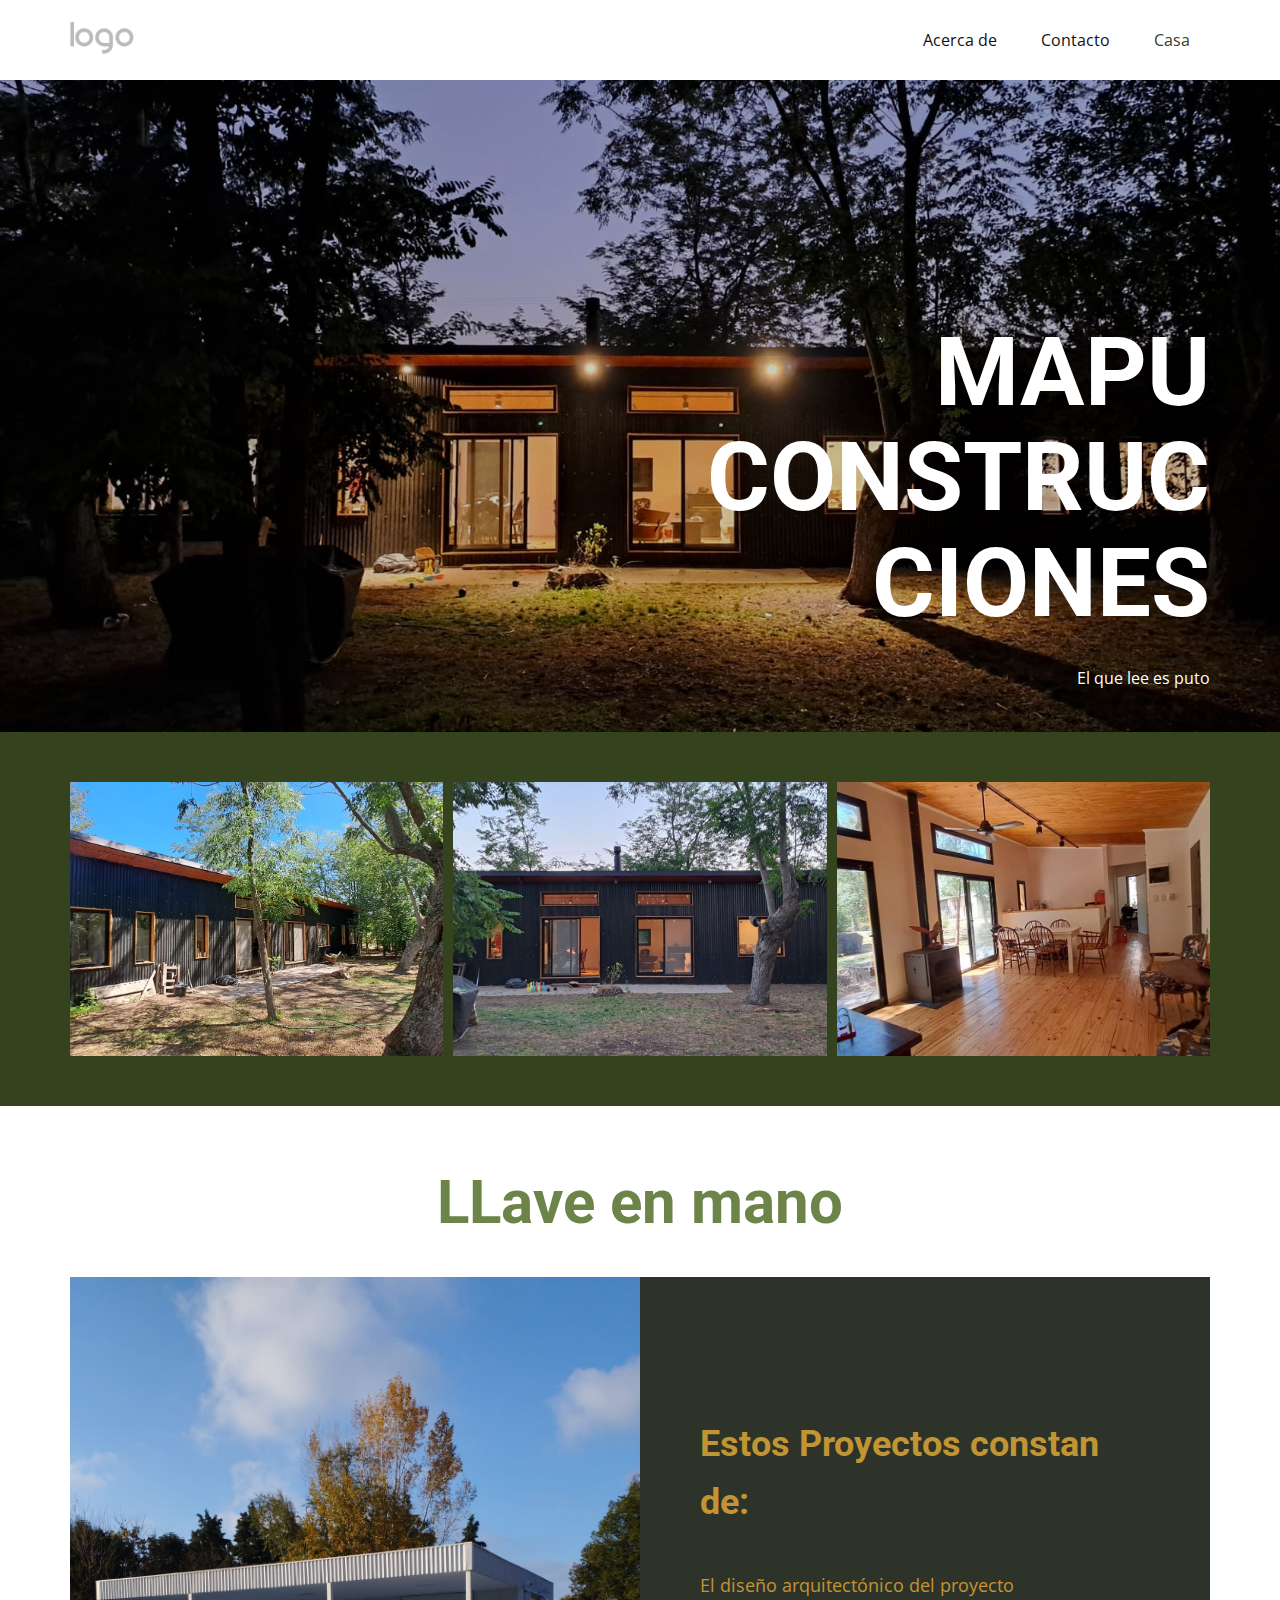
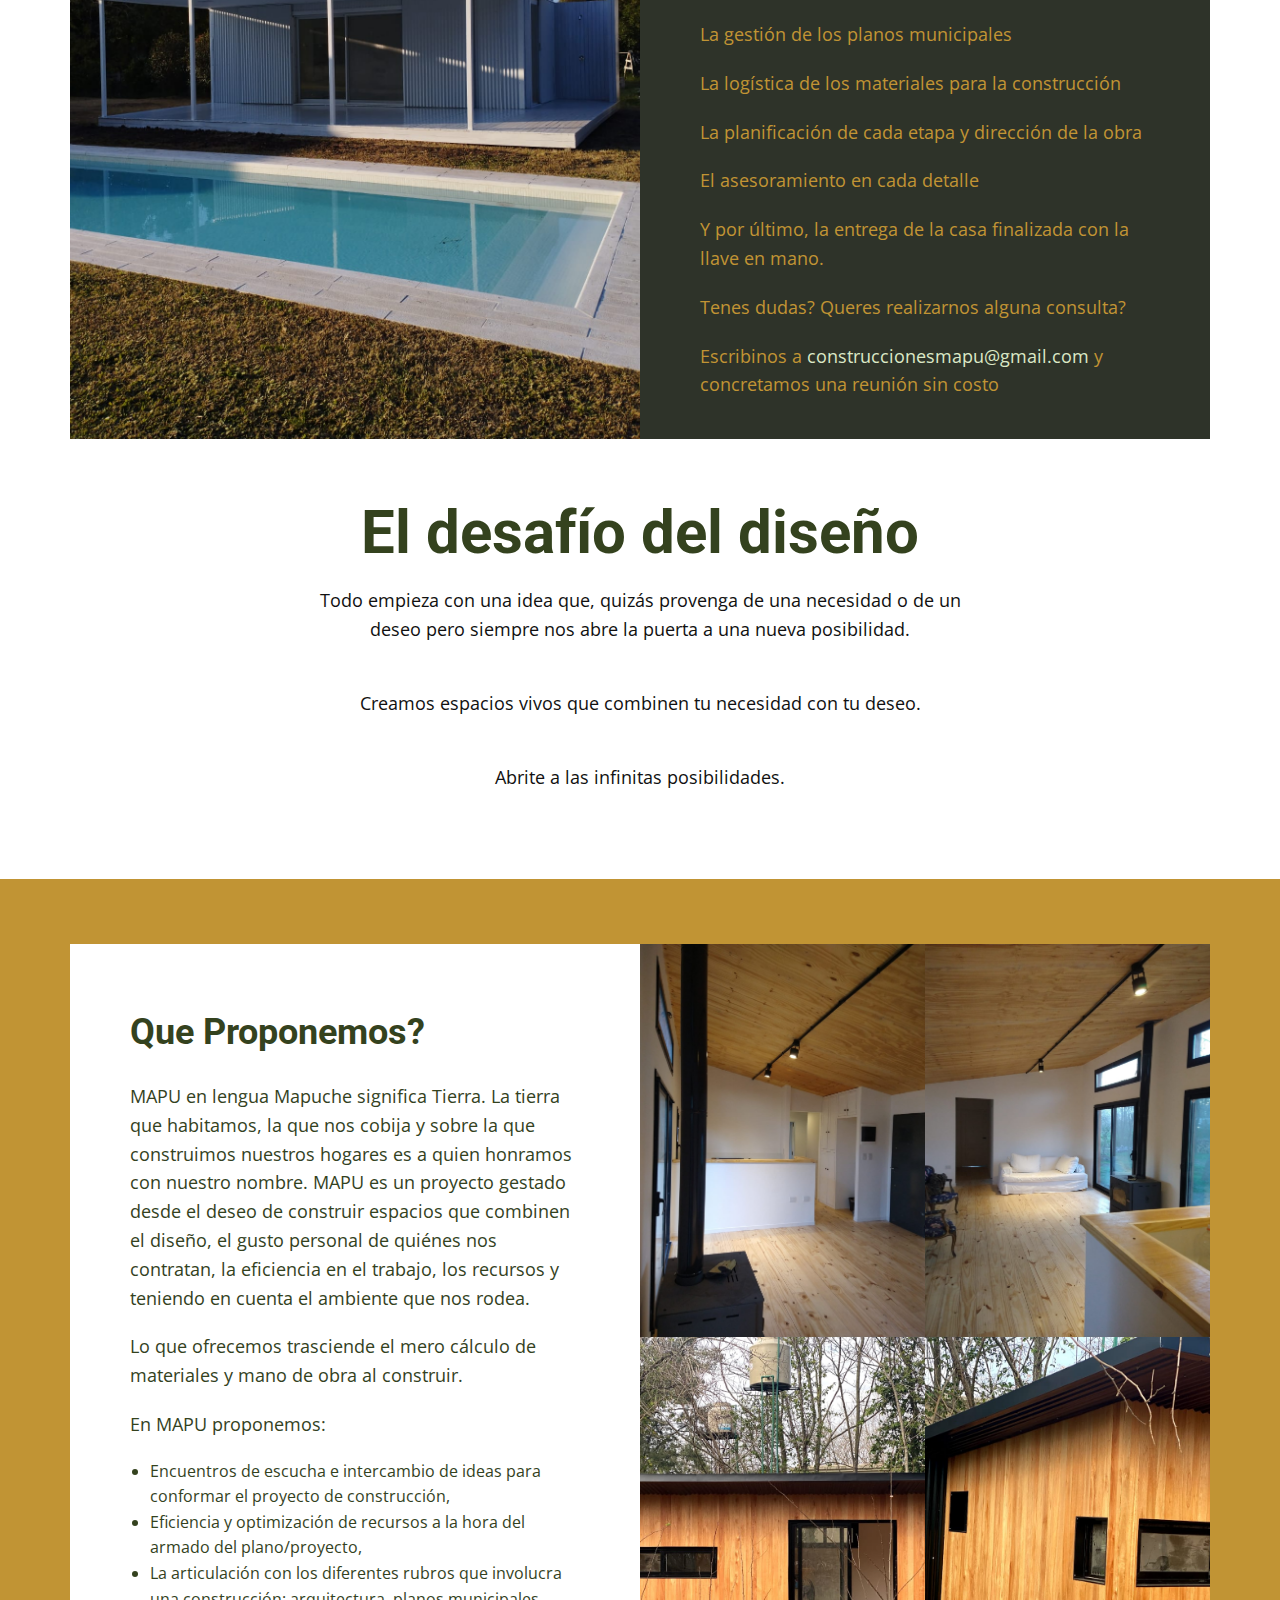
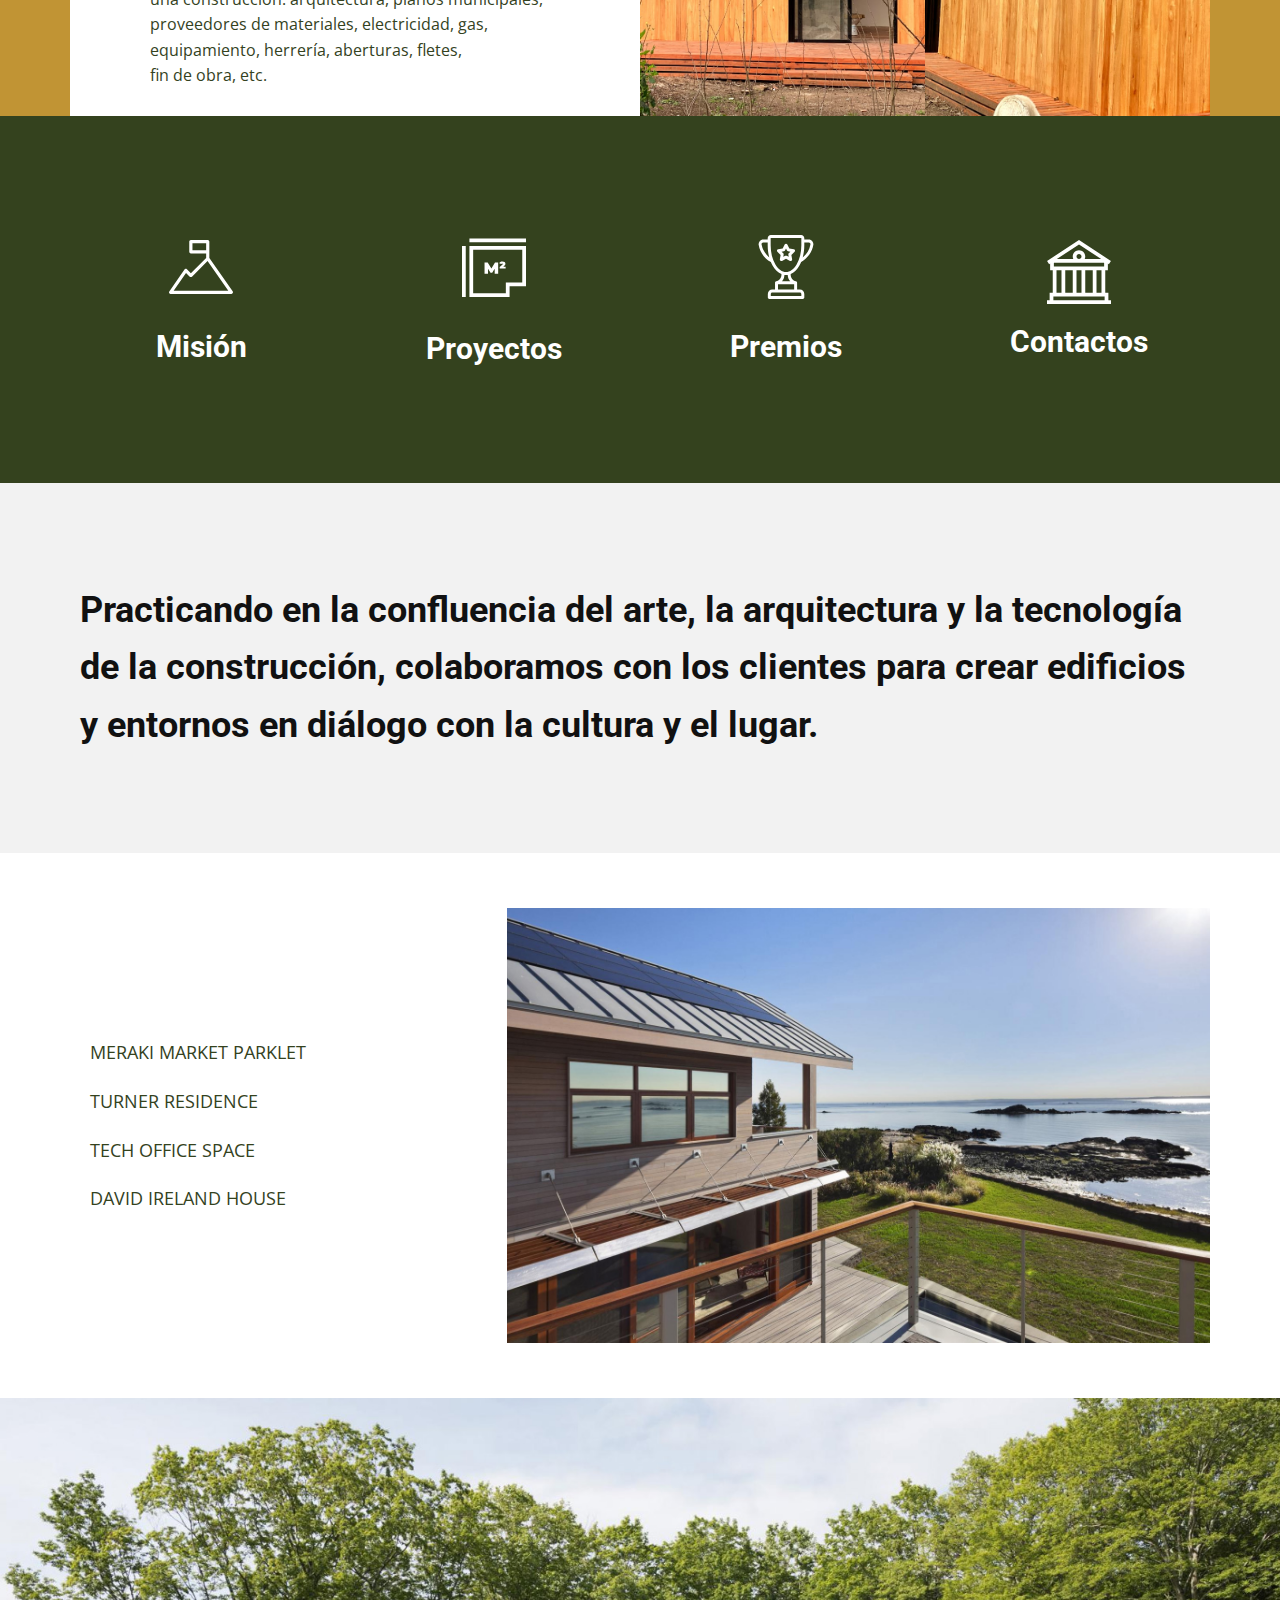
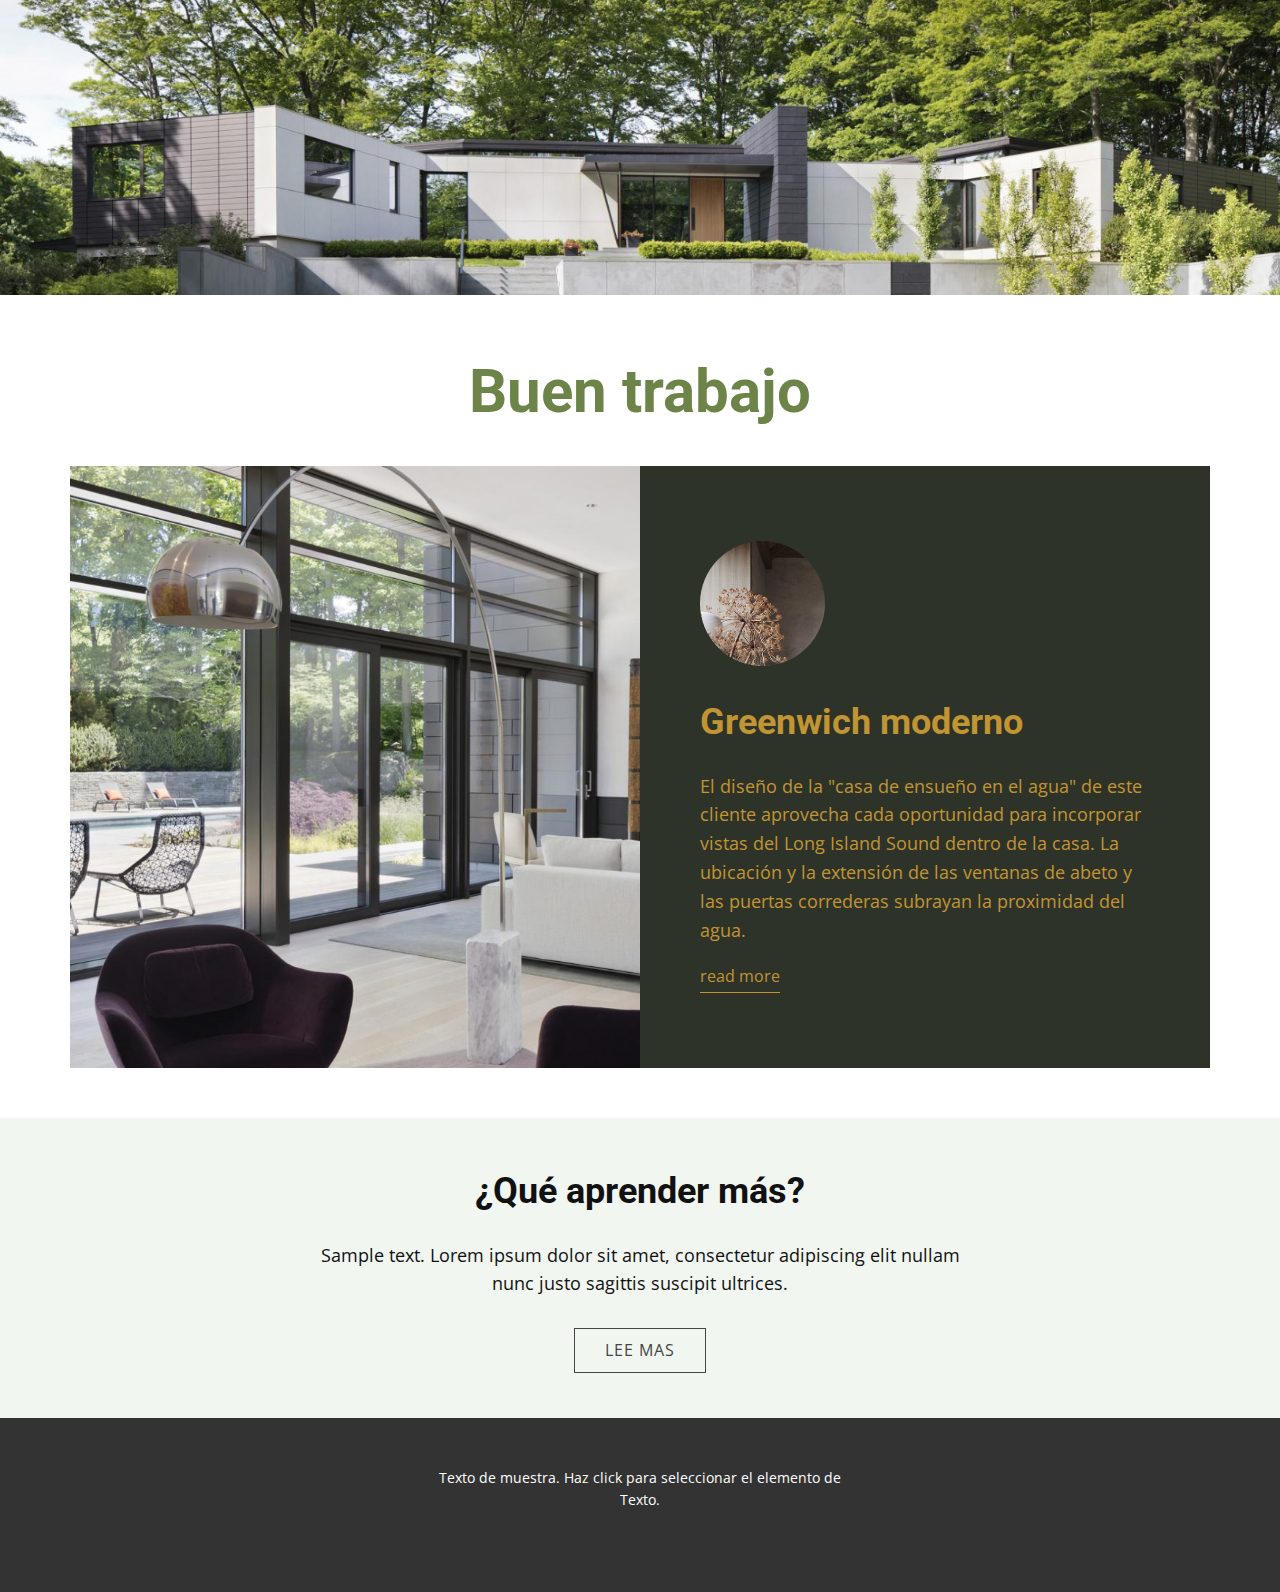
==== index.html @ 74a196d9 "quite nicepage" ====
<!DOCTYPE html>
<html style="font-size: 16px;" lang="es">

<head>
  <meta name="viewport" content="width=device-width, initial-scale=1.0">
  <meta charset="utf-8">
  <meta name="keywords"
    content="AGENCIA INMOBILIARIA, Casa ideal, Arquitectura de Amanda Martocchio, El desafío del diseño, Que hacemos, Practicando en la confluencia del arte, la arquitectura y la tecnología de la construcción, colaboramos con los clientes para crear edificios y entornos en diálogo con la cultura y el lugar., Buen trabajo, Greenwich moderno, ¿Qué aprender más?">
  <meta name="description" content="">
  <title>Casa</title>
  <link rel="stylesheet" href="nicepage.css" media="screen">
  <link rel="stylesheet" href="index.css" media="screen">
  <script class="u-script" type="text/javascript" src="jquery.js" defer=""></script>
  <script class="u-script" type="text/javascript" src="nicepage.js" defer=""></script>
  <meta name="generator" content="Nicepage 6.14.4, nicepage.com">
  <link id="u-theme-google-font" rel="stylesheet"
    href="https://fonts.googleapis.com/css?family=Roboto:100,100i,300,300i,400,400i,500,500i,700,700i,900,900i|Open+Sans:300,300i,400,400i,500,500i,600,600i,700,700i,800,800i">













  <script type="application/ld+json">{
		"@context": "http://schema.org",
		"@type": "Organization",
		"name": "",
		"logo": "images/default-logo.png"
}</script>
  <meta name="theme-color" content="#34421e">
  <meta property="og:title" content="Casa">
  <meta property="og:type" content="website">
  <meta data-intl-tel-input-cdn-path="intlTelInput/">
</head>

<body data-home-page="Casa.html" data-home-page-title="Casa" data-path-to-root="./" data-include-products="false"
  class="u-body u-xl-mode" data-lang="es">
  <header class="u-clearfix u-header u-header" id="sec-d990">
    <div class="u-clearfix u-sheet u-valign-middle u-sheet-1">
      <a href="#" class="u-image u-logo u-image-1">
        <img src="images/default-logo.png" class="u-logo-image u-logo-image-1">
      </a>
      <nav class="u-menu u-menu-dropdown u-offcanvas u-menu-1">
        <div class="menu-collapse" style="font-size: 1rem; letter-spacing: 0px;">
          <a class="u-button-style u-custom-left-right-menu-spacing u-custom-padding-bottom u-custom-top-bottom-menu-spacing u-nav-link u-text-active-palette-1-base u-text-hover-palette-2-base"
            href="#">
            <svg class="u-svg-link" viewBox="0 0 24 24">
              <use xlink:href="#menu-hamburger"></use>
            </svg>
            <svg class="u-svg-content" version="1.1" id="menu-hamburger" viewBox="0 0 16 16" x="0px" y="0px"
              xmlns:xlink="http://www.w3.org/1999/xlink" xmlns="http://www.w3.org/2000/svg">
              <g>
                <rect y="1" width="16" height="2"></rect>
                <rect y="7" width="16" height="2"></rect>
                <rect y="13" width="16" height="2"></rect>
              </g>
            </svg>
          </a>
        </div>
        <div class="u-nav-container">
          <ul class="u-nav u-unstyled u-nav-1">
            <li class="u-nav-item"><a
                class="u-button-style u-nav-link u-text-active-palette-1-base u-text-hover-palette-2-base"
                href="Acerca-de.html" style="padding: 10px 20px;">Acerca de</a>
            </li>
            <li class="u-nav-item"><a
                class="u-button-style u-nav-link u-text-active-palette-1-base u-text-hover-palette-2-base"
                href="Contacto.html" style="padding: 10px 20px;">Contacto</a>
            </li>
            <li class="u-nav-item"><a
                class="u-button-style u-nav-link u-text-active-palette-1-base u-text-hover-palette-2-base" href="./"
                style="padding: 10px 20px;">Casa</a>
            </li>
          </ul>
        </div>
        <div class="u-nav-container-collapse">
          <div class="u-black u-container-style u-inner-container-layout u-opacity u-opacity-95 u-sidenav">
            <div class="u-inner-container-layout u-sidenav-overflow">
              <div class="u-menu-close"></div>
              <ul class="u-align-center u-nav u-popupmenu-items u-unstyled u-nav-2">
                <li class="u-nav-item"><a class="u-button-style u-nav-link" href="Acerca-de.html">Acerca de</a>
                </li>
                <li class="u-nav-item"><a class="u-button-style u-nav-link" href="Contacto.html">Contacto</a>
                </li>
                <li class="u-nav-item"><a class="u-button-style u-nav-link" href="./">Casa</a>
                </li>
              </ul>
            </div>
          </div>
          <div class="u-black u-menu-overlay u-opacity u-opacity-70"></div>
        </div>
      </nav>
    </div>
  </header>
  <section class="-lg -sm -xl -xs u-clearfix u-image u-shading u-section-1" src="" id="sec-aad8">
    <div class="u-clearfix u-sheet u-sheet-1">
      <div
        class="u-align-left-xs u-align-right-lg u-align-right-md u-align-right-sm u-align-right-xl u-container-style u-group u-group-1">
        <div class="u-container-layout u-valign-bottom u-container-layout-1">
          <h1 class="u-text u-title u-text-1">MAPU CONSTRUCCIONES</h1>
          <p class="u-large-text u-text u-text-variant u-text-2">El que lee es puto</p>
        </div>
      </div>
    </div>
  </section>
  <section class="u-clearfix u-palette-1-base u-section-2" id="sec-4918">
    <div class="u-clearfix u-sheet u-sheet-1">
      <div class="u-clearfix u-expanded-width u-gutter-10 u-layout-wrap u-layout-wrap-1">
        <div class="u-layout">
          <div class="u-layout-row">
            <div
              class="u-border-no-bottom u-border-no-left u-border-no-right u-border-no-top u-container-style u-image u-layout-cell u-left-cell u-size-20 u-image-1">
              <div class="u-container-layout"></div>
            </div>
            <div
              class="u-border-no-bottom u-border-no-left u-border-no-right u-border-no-top u-container-style u-image u-layout-cell u-size-20 u-image-2">
              <div class="u-container-layout"></div>
            </div>
            <div
              class="u-border-no-bottom u-border-no-left u-border-no-right u-border-no-top u-container-style u-image u-layout-cell u-right-cell u-size-20 u-image-3">
              <div class="u-container-layout"></div>
            </div>
          </div>
        </div>
      </div>
    </div>
  </section>
  <section class="u-clearfix u-section-3" id="carousel_dcaf">
    <div class="u-clearfix u-sheet u-sheet-1">
      <div class="u-align-center u-container-style u-group u-group-1">
        <div class="u-container-layout u-valign-middle u-container-layout-1">
          <h1 class="u-text u-text-palette-1-dark-1 u-text-1">LLave en mano</h1>
        </div>
      </div>
      <div class="u-clearfix u-expanded-width u-gutter-0 u-layout-wrap u-layout-wrap-1">
        <div class="u-layout">
          <div class="u-layout-row">
            <div class="u-align-left u-container-style u-image u-layout-cell u-left-cell u-size-30 u-image-1">
              <div class="u-container-layout" src=""></div>
            </div>
            <div
              class="u-align-left u-container-style u-layout-cell u-palette-5-dark-3 u-right-cell u-size-30 u-layout-cell-2">
              <div class="u-container-layout u-valign-middle u-container-layout-3">
                <h2 class="u-text u-text-palette-3-base u-text-2">Estos Proyectos constan de:</h2>
                <p class="u-text u-text-palette-3-base u-text-3">
                <p class="u-text u-text-palette-3-base u-text-3">El diseño arquitectónico del proyecto</p>

                <p class="u-text u-text-palette-3-base u-text-3">La gestión de los planos municipales</p>

                <p class="u-text u-text-palette-3-base u-text-3">La logística de los materiales para la construcción</p>

                <p class="u-text u-text-palette-3-base u-text-3">La planificación de cada etapa y dirección de la obra</p>

                <p class="u-text u-text-palette-3-base u-text-3">El asesoramiento en cada detalle</p>

                <p class="u-text u-text-palette-3-base u-text-3">Y por último, la entrega de la casa finalizada con la llave en mano.</p>

                <p class="u-text u-text-palette-3-base u-text-3">Tenes dudas? Queres realizarnos alguna consulta?</p>

                <p class="u-text u-text-palette-3-base u-text-3">Escribinos a <a
                    href="mailto:construccionesmapu@gmail.com?subject=Asunto%20del%20correo&body=Texto%20del%20correo">construccionesmapu@gmail.com</a>
                  y concretamos una reunión sin costo</p>
                </p>
              </div>
            </div>
          </div>
        </div>
      </div>
    </div>
  </section>
  <section class="u-clearfix u-section-4" id="sec-af74">
    <div class="u-clearfix u-sheet u-sheet-1">
      <div class="u-align-center u-container-style u-group u-group-1">
        <div class="u-container-layout u-valign-middle u-container-layout-1">
          <h1 class="u-text u-text-palette-1-base u-text-1">El desafío del diseño</h1>
          <p class="u-text u-text-2">Todo empieza con una idea que, quizás provenga de una necesidad o de un deseo pero siempre nos abre la puerta a una nueva posibilidad.
          </p>
          <p class="u-text u-text-2">Creamos espacios vivos que combinen tu necesidad con tu deseo.
          </p>
          <p class="u-text u-text-2">Abrite a las infinitas posibilidades.</p>
        </div>
      </div>
    </div>
  </section>
  <section class="u-clearfix u-palette-3-base u-section-5" id="carousel_9594">
    <div class="u-clearfix u-sheet u-sheet-1">
      <div class="u-clearfix u-expanded-width u-gutter-0 u-layout-wrap u-layout-wrap-1">
        <div class="u-gutter-0 u-layout">
          <div class="u-layout-row">
            <div class="u-size-30 u-size-60-md">
              <div class="u-layout-col">
                <div class="u-align-left u-container-style u-layout-cell u-left-cell u-size-60 u-white u-layout-cell-1">
                  <div class="u-container-layout u-valign-middle u-container-layout-1">
                    <h2 class="u-text u-text-palette-1-base u-text-1">Que Proponemos?</h2>
                    <p class="u-text u-text-palette-1-base u-text-2">MAPU en lengua Mapuche significa Tierra.
                      La tierra que habitamos, la que nos cobija y sobre la que construimos nuestros hogares es a quien honramos con nuestro nombre.
                      MAPU es un proyecto gestado desde el deseo de construir espacios que combinen el diseño, el gusto personal de quiénes nos contratan, la eficiencia en el trabajo, los recursos y teniendo en cuenta el ambiente que nos rodea.
                      </p>
                      <p class="u-text u-text-palette-1-base u-text-2">Lo que ofrecemos trasciende el mero cálculo de materiales y mano de obra al construir.
                        <p class="u-text u-text-palette-1-base u-text-2">En MAPU proponemos:</p>
                        <ul class="u-text u-text-palette-1-base u-text-2">
                          <li>Encuentros de escucha e intercambio de ideas para conformar el proyecto de construcción,
                          </li>
                          <li>Eficiencia y optimización de recursos a la hora del armado del plano/proyecto,
                          </li>
                          <li>La articulación con los diferentes rubros que involucra una construcción: arquitectura, planos municipales, proveedores de materiales, electricidad, gas, equipamiento, herrería, aberturas, fletes, fin de obra, etc.</li>
                        </ul>
                        </p>
                  </div>
                </div>
              </div>
            </div>
            <div class="u-size-30 u-size-60-md">
              <div class="u-layout-col">
                <div class="u-size-30">
                  <div class="u-layout-row">
                    <div class="u-align-left u-container-style u-image u-layout-cell u-size-30 u-image-1">
                      <div class="u-container-layout" src=""></div>
                    </div>
                    <div class="u-container-style u-image u-layout-cell u-right-cell u-size-30 u-image-2">
                      <div class="u-container-layout"></div>
                    </div>
                  </div>
                </div>
                <div class="u-size-30">
                  <div class="u-layout-row">
                    <div class="u-container-style u-image u-layout-cell u-size-30 u-image-3">
                      <div class="u-container-layout"></div>
                    </div>
                    <div class="u-container-style u-image u-layout-cell u-right-cell u-size-30 u-image-4">
                      <div class="u-container-layout"></div>
                    </div>
                  </div>
                </div>
              </div>
            </div>
          </div>
        </div>
      </div>
    </div>
  </section>
  <section class="u-clearfix u-palette-1-base u-section-6" id="carousel_696f">
    <div class="u-clearfix u-sheet u-sheet-1">
      <div class="u-clearfix u-expanded-width u-gutter-30 u-layout-wrap u-layout-wrap-1">
        <div class="u-gutter-0 u-layout">
          <div class="u-layout-row">
            <div
              class="u-align-center u-container-style u-layout-cell u-left-cell u-similar-fill u-size-15 u-size-30-md u-layout-cell-1">
              <div class="u-container-layout u-valign-middle"><span class="u-icon u-icon-1"><svg class="u-svg-link"
                    preserveAspectRatio="xMidYMin slice" viewBox="0 0 301.055 301.055" style="undefined">
                    <use xlink:href="#svg-7f7c"></use>
                  </svg><svg class="u-svg-content" viewBox="0 0 301.055 301.055" x="0px" y="0px" id="svg-7f7c"
                    style="enable-background:new 0 0 301.055 301.055;">
                    <path
                      d="M189.798,31.551c0-4.143-3.357-7.5-7.5-7.5h-79.453c-4.143,0-7.5,3.357-7.5,7.5v47.687c0,4.143,3.357,7.5,7.5,7.5h71.953  v21.186L102.845,179.9l-18.532-18.54c-1.571-1.571-3.769-2.362-5.97-2.168c-2.213,0.197-4.225,1.365-5.493,3.189L1.342,265.221  c-1.594,2.292-1.782,5.28-0.488,7.755c1.293,2.476,3.855,4.026,6.647,4.026h286.035c0.008,0.001,0.016,0.001,0.02,0  c4.143,0,7.5-3.357,7.5-7.5c0-1.783-0.622-3.421-1.661-4.708L189.798,108.66V31.551z M110.345,71.738V39.051h64.453v32.687H110.345z   M21.85,262.003l58.195-83.694l17.495,17.503c1.407,1.406,3.315,2.197,5.305,2.197c1.989,0,3.897-0.791,5.304-2.197l73.141-73.165  l97.818,139.357H21.85z">
                    </path>
                  </svg></span>
                <h3 class="u-align-center-md u-text u-text-1">Misión</h3>
              </div>
            </div>
            <div
              class="u-align-center-lg u-align-center-sm u-align-center-xl u-align-center-xs u-container-style u-layout-cell u-similar-fill u-size-15 u-size-30-md u-layout-cell-2">
              <div class="u-container-layout u-valign-middle"><span class="u-icon u-icon-2"><svg class="u-svg-link"
                    preserveAspectRatio="xMidYMin slice" viewBox="0 -22 512 512" style="undefined">
                    <use xlink:href="#svg-838e"></use>
                  </svg><svg class="u-svg-content" viewBox="0 -22 512 512" id="svg-838e">
                    <path
                      d="m59.332031 467h321.335938v-85.332031h131.332031v-321.714844h-452.667969zm30-377.046875h392.667969v261.714844h-131.332031v85.332031h-261.335938zm0 0">
                    </path>
                    <path d="m59.332031 0h452.667969v30h-452.667969zm0 0"></path>
                    <path d="m0 59.953125h30v407.046875h-30zm0 0"></path>
                    <path
                      d="m264.054688 191.496094-28.863282 48.492187-29.640625-48.492187h-25.222656v91.003906h27.953125v-40.042969l19.761719 31.851563h13.519531l19.761719-33.28125.257812 41.472656h27.953125l-.261718-91.003906zm0 0">
                    </path>
                    <path
                      d="m336.980469 219.058594c8.449219-7.410156 10.398437-11.960938 10.398437-17.160156 0-10.53125-9.617187-17.160157-23.917968-17.160157-13.390626 0-21.84375 5.457031-25.613282 12.867188l15.082032 7.152343c1.6875-3.121093 4.679687-4.941406 8.710937-4.941406 3.640625 0 5.199219 1.5625 5.199219 3.640625 0 1.691407-.78125 3.769531-4.679688 7.019531l-20.671875 17.683594v11.828125h47.582031v-14.816406h-19.242187zm0 0">
                    </path>
                  </svg></span>
                <h3 class="u-align-center-md u-text u-text-2">Proyectos</h3>
              </div>
            </div>
            <div
              class="u-align-center u-container-style u-layout-cell u-similar-fill u-size-15 u-size-30-md u-layout-cell-3">
              <div class="u-container-layout u-valign-middle"><span class="u-icon u-icon-3"><svg class="u-svg-link"
                    preserveAspectRatio="xMidYMin slice" viewBox="0 0 511.999 511.999" style="undefined">
                    <use xlink:href="#svg-3e45"></use>
                  </svg><svg class="u-svg-content" viewBox="0 0 511.999 511.999" x="0px" y="0px" id="svg-3e45"
                    style="enable-background:new 0 0 511.999 511.999;">
                    <g>
                      <g>
                        <path
                          d="M466.45,49.374c-7.065-8.308-17.368-13.071-28.267-13.071H402.41v-11.19C402.41,11.266,391.143,0,377.297,0H134.705    c-13.848,0-25.112,11.266-25.112,25.112v11.19H73.816c-10.899,0-21.203,4.764-28.267,13.071    c-6.992,8.221-10.014,19.019-8.289,29.624c9.4,57.8,45.775,108.863,97.4,136.872c4.717,11.341,10.059,22.083,16.008,32.091    c19.002,31.975,42.625,54.073,68.627,64.76c2.635,26.644-15.094,51.885-41.794,57.9c-0.057,0.013-0.097,0.033-0.153,0.046    c-5.211,1.245-9.09,5.921-9.09,11.513v54.363h-21.986c-19.602,0-35.549,15.947-35.549,35.549v28.058    c0,6.545,5.305,11.85,11.85,11.85H390.56c6.545,0,11.85-5.305,11.85-11.85v-28.058c0-19.602-15.947-35.549-35.549-35.549h-21.988    V382.18c0-5.603-3.893-10.286-9.118-11.52c-0.049-0.012-0.096-0.028-0.145-0.04c-26.902-6.055-44.664-31.55-41.752-58.394    c25.548-10.86,48.757-32.761,67.479-64.264c5.949-10.009,11.29-20.752,16.008-32.095c51.622-28.01,87.995-79.072,97.395-136.87    C476.465,68.392,473.443,57.595,466.45,49.374z M60.652,75.192c-0.616-3.787,0.431-7.504,2.949-10.466    c2.555-3.004,6.277-4.726,10.214-4.726h35.777v21.802c0,34.186,4.363,67.3,12.632,97.583    C89.728,153.706,67.354,116.403,60.652,75.192z M366.861,460.243c6.534,0,11.85,5.316,11.85,11.85v16.208H134.422v-16.208    c0-6.534,5.316-11.85,11.85-11.85H366.861z M321.173,394.03v42.513H191.96V394.03H321.173z M223.037,370.331    c2.929-3.224,5.607-6.719,8.002-10.46c7.897-12.339,12.042-26.357,12.228-40.674c4.209,0.573,8.457,0.88,12.741,0.88    c4.661,0,9.279-0.358,13.852-1.036c0.27,19.239,7.758,37.45,20.349,51.289H223.037z M378.709,81.803    c0,58.379-13.406,113.089-37.747,154.049c-23.192,39.03-53.364,60.525-84.956,60.525c-31.597,0-61.771-21.494-84.966-60.523    c-24.342-40.961-37.748-95.671-37.748-154.049V25.112c0-0.78,0.634-1.413,1.412-1.413h242.591c0.78,0,1.414,0.634,1.414,1.413    V81.803z M451.348,75.192c-6.702,41.208-29.074,78.51-61.569,104.191c8.268-30.283,12.631-63.395,12.631-97.58V60.001h35.773    c3.938,0,7.66,1.723,10.214,4.726C450.915,67.688,451.963,71.405,451.348,75.192z">
                        </path>
                      </g>
                    </g>
                    <g>
                      <g>
                        <path
                          d="M327.941,121.658c-1.395-4.288-5.103-7.414-9.566-8.064l-35.758-5.196l-15.991-32.402    c-1.997-4.044-6.116-6.605-10.626-6.605c-4.511,0-8.63,2.561-10.626,6.605l-15.991,32.402l-35.758,5.196    c-4.464,0.648-8.172,3.775-9.566,8.065c-1.393,4.291-0.231,8.999,2.999,12.148l25.875,25.221l-6.109,35.613    c-0.763,4.446,1.064,8.938,4.714,11.59c3.648,2.651,8.487,3,12.479,0.902L256,190.32l31.982,16.813    c1.734,0.911,3.627,1.36,5.512,1.36c2.456,0,4.902-0.763,6.966-2.263c3.65-2.652,5.477-7.144,4.714-11.59l-6.109-35.613    l25.875-25.221C328.172,130.658,329.334,125.949,327.941,121.658z M278.064,146.405c-2.793,2.722-4.068,6.644-3.408,10.489    l3.102,18.09l-16.245-8.541c-1.725-0.908-3.62-1.36-5.514-1.36c-1.894,0-3.788,0.454-5.514,1.36l-16.245,8.541l3.102-18.09    c0.66-3.844-0.615-7.766-3.408-10.489l-13.141-12.81l18.162-2.64c3.859-0.56,7.196-2.985,8.922-6.482l8.123-16.458l8.122,16.458    c1.727,3.497,5.062,5.921,8.922,6.482l18.162,2.64L278.064,146.405z">
                        </path>
                      </g>
                    </g>
                  </svg></span>
                <h3 class="u-align-center-md u-text u-text-3">Premios</h3>
              </div>
            </div>
            <div
              class="u-align-center u-container-style u-layout-cell u-right-cell u-similar-fill u-size-15 u-size-30-md u-layout-cell-4">
              <div class="u-container-layout u-valign-middle"><span class="u-icon u-icon-4"><svg class="u-svg-link"
                    preserveAspectRatio="xMidYMin slice" viewBox="0 0 512 512" style="undefined">
                    <use xlink:href="#svg-12bc"></use>
                  </svg><svg class="u-svg-content" viewBox="0 0 512 512" x="0px" y="0px" id="svg-12bc"
                    style="enable-background:new 0 0 512 512;">
                    <g>
                      <g>
                        <path
                          d="M491,481.998v-60.004h-25v-179.01h21v-54.673l7.87,5.191l16.518-25.044L256,0L0.612,168.458l16.518,25.044l7.87-5.191    v54.673h21v179.011H21v60.004H0V512h512v-30.002H491z M256,35.94l177.434,117.038H301.813c2.686-6.13,4.187-12.892,4.187-20.001    c0-27.572-22.43-50.003-50-50.003s-50,22.431-50,50.003c0,7.109,1.501,13.872,4.187,20.001H78.566L256,35.94z M276,132.977    c0,11.028-8.972,20.001-20,20.001s-20-8.973-20-20.001c0-11.029,8.972-20.001,20-20.001S276,121.949,276,132.977z M55,182.98h402    v30.002H55V182.98z M436,242.984v179.011h-40V242.984H436z M366,242.984v179.011h-60V242.984H366z M276,242.984v179.011h-40    V242.984H276z M206,242.984v179.011h-60V242.984H206z M116,242.984v179.011H76V242.984H116z M461,481.998H51v-30.002h410V481.998z    ">
                        </path>
                      </g>
                    </g>
                  </svg></span>
                <h3 class="u-align-center-md u-text u-text-4">Contactos</h3>
              </div>
            </div>
          </div>
        </div>
      </div>
    </div>
  </section>
  <section class="u-clearfix u-grey-5 u-section-7" id="sec-4ed6">
    <div class="u-clearfix u-sheet u-sheet-1">
      <div class="u-align-left u-container-style u-expanded-width u-group u-group-1">
        <div class="u-container-layout u-valign-middle-xl u-valign-middle-xs u-container-layout-1">
          <h2 class="u-text u-text-1">Practicando en la confluencia del arte, la arquitectura y la tecnología de la
            construcción, colaboramos con los clientes para crear edificios y entornos en diálogo con la cultura y el
            lugar.</h2>
        </div>
      </div>
    </div>
  </section>
  <section class="u-clearfix u-section-8" id="sec-7f2e">
    <div class="u-clearfix u-sheet u-sheet-1">
      <div class="u-clearfix u-expanded-width u-layout-wrap u-layout-wrap-1">
        <div class="u-layout">
          <div class="u-layout-row">
            <div class="u-align-left u-container-style u-layout-cell u-left-cell u-size-23 u-layout-cell-1">
              <div class="u-container-layout u-valign-middle u-container-layout-1">
                <a href="https://jensen-architects.com/work/meraki-market-parklet/" class="u-link u-link-1"
                  title="Read More" target="_blank">Meraki Market Parklet</a>
                <a href="https://jensen-architects.com/work/turner-residence/" class="u-link u-link-2"
                  title="turner residence">Turner Residence</a>
                <a href="https://jensen-architects.com/work/tech-office-space/" class="u-link u-link-3"
                  title="Tech Office Space" target="_blank">Tech Office Space</a>
                <a href="https://jensen-architects.com/work/david-ireland-house/" class="u-link u-link-4" title="More"
                  target="_blank">David Ireland House</a>
              </div>
            </div>
            <div class="u-container-style u-image u-layout-cell u-right-cell u-size-37 u-image-1">
              <div class="u-container-layout"></div>
            </div>
          </div>
        </div>
      </div>
    </div>
  </section>
  <section class="skrollable skrollable-between u-clearfix u-image u-section-9" id="sec-0849">
    <div class="u-clearfix u-sheet u-sheet-1"></div>
  </section>
  <section class="u-clearfix u-white u-section-10" id="sec-a835">
    <div class="u-clearfix u-sheet u-sheet-1">
      <div class="u-align-center u-container-style u-expanded-width-xs u-group u-group-1">
        <div class="u-container-layout u-valign-middle u-container-layout-1">
          <h1 class="u-text u-text-palette-1-dark-1 u-text-1">Buen trabajo</h1>
        </div>
      </div>
      <div class="u-clearfix u-expanded-width u-gutter-0 u-layout-wrap u-layout-wrap-1">
        <div class="u-layout">
          <div class="u-layout-row">
            <div class="u-align-left u-container-style u-image u-layout-cell u-left-cell u-size-30 u-image-1">
              <div class="u-container-layout" src=""></div>
            </div>
            <div
              class="u-align-left u-container-style u-layout-cell u-palette-5-dark-3 u-right-cell u-size-30 u-layout-cell-2">
              <div class="u-container-layout u-valign-middle u-container-layout-3">
                <div alt="" class="u-image u-image-circle u-image-2" data-image-width="277" data-image-height="277">
                </div>
                <h2 class="u-text u-text-palette-3-base u-text-2">Greenwich moderno</h2>
                <p class="u-text u-text-palette-3-base u-text-3">El diseño de la "casa de ensueño en el agua" de este
                  cliente aprovecha cada oportunidad para incorporar vistas del Long Island Sound dentro de la casa. La
                  ubicación y la extensión de las ventanas de abeto y las puertas correderas subrayan
                  la proximidad del agua.</p>
                <a href="https://amandamartocchio.com/"
                  class="u-border-1 u-border-palette-3-base u-link u-text-palette-3-base u-link-1" title="read more"
                  target="_blank">read more</a>
              </div>
            </div>
          </div>
        </div>
      </div>
    </div>
  </section>
  <section class="u-clearfix u-palette-4-light-3 u-section-11" id="sec-ce46">
    <div class="u-clearfix u-sheet u-sheet-1">
      <div class="u-align-center u-container-style u-group u-group-1">
        <div class="u-container-layout u-valign-middle u-container-layout-1">
          <h2 class="u-text u-text-1">¿Qué aprender más?</h2>
          <p class="u-text u-text-2">Sample text. Lorem ipsum dolor sit amet, consectetur adipiscing elit nullam nunc
            justo sagittis suscipit ultrices.</p>
          <a href="###" class="u-border-1 u-border-grey-dark-1 u-btn u-button-style u-btn-1">Lee mas</a>
        </div>
      </div>
    </div>
  </section>



  <footer class="u-align-center u-clearfix u-footer u-grey-80 u-footer" id="sec-289e">
    <div class="u-clearfix u-sheet u-sheet-1">
      <p class="u-small-text u-text u-text-variant u-text-1">Texto de muestra. Haz click para seleccionar el elemento de
        Texto.</p>
    </div>
  </footer>
  <section class="u-backlink u-clearfix u-grey-80">
  </section>

</body>

</html>
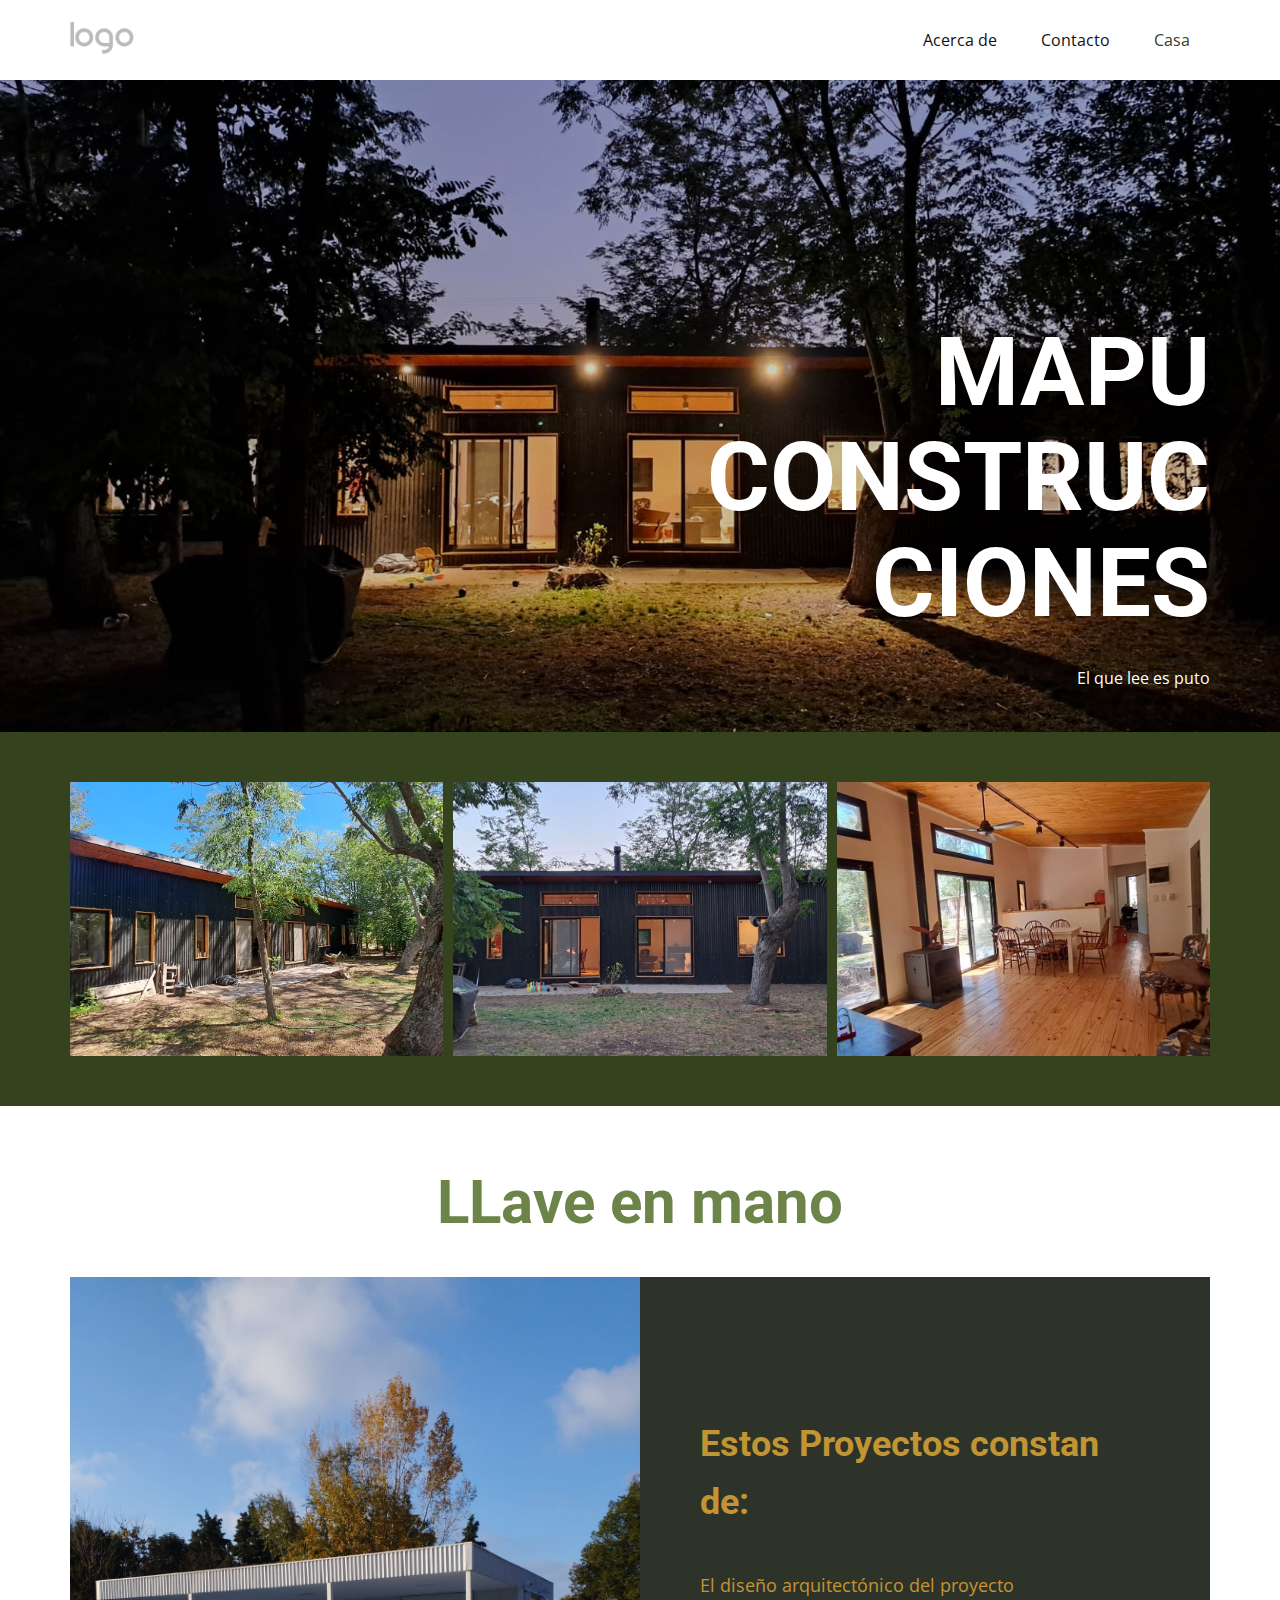
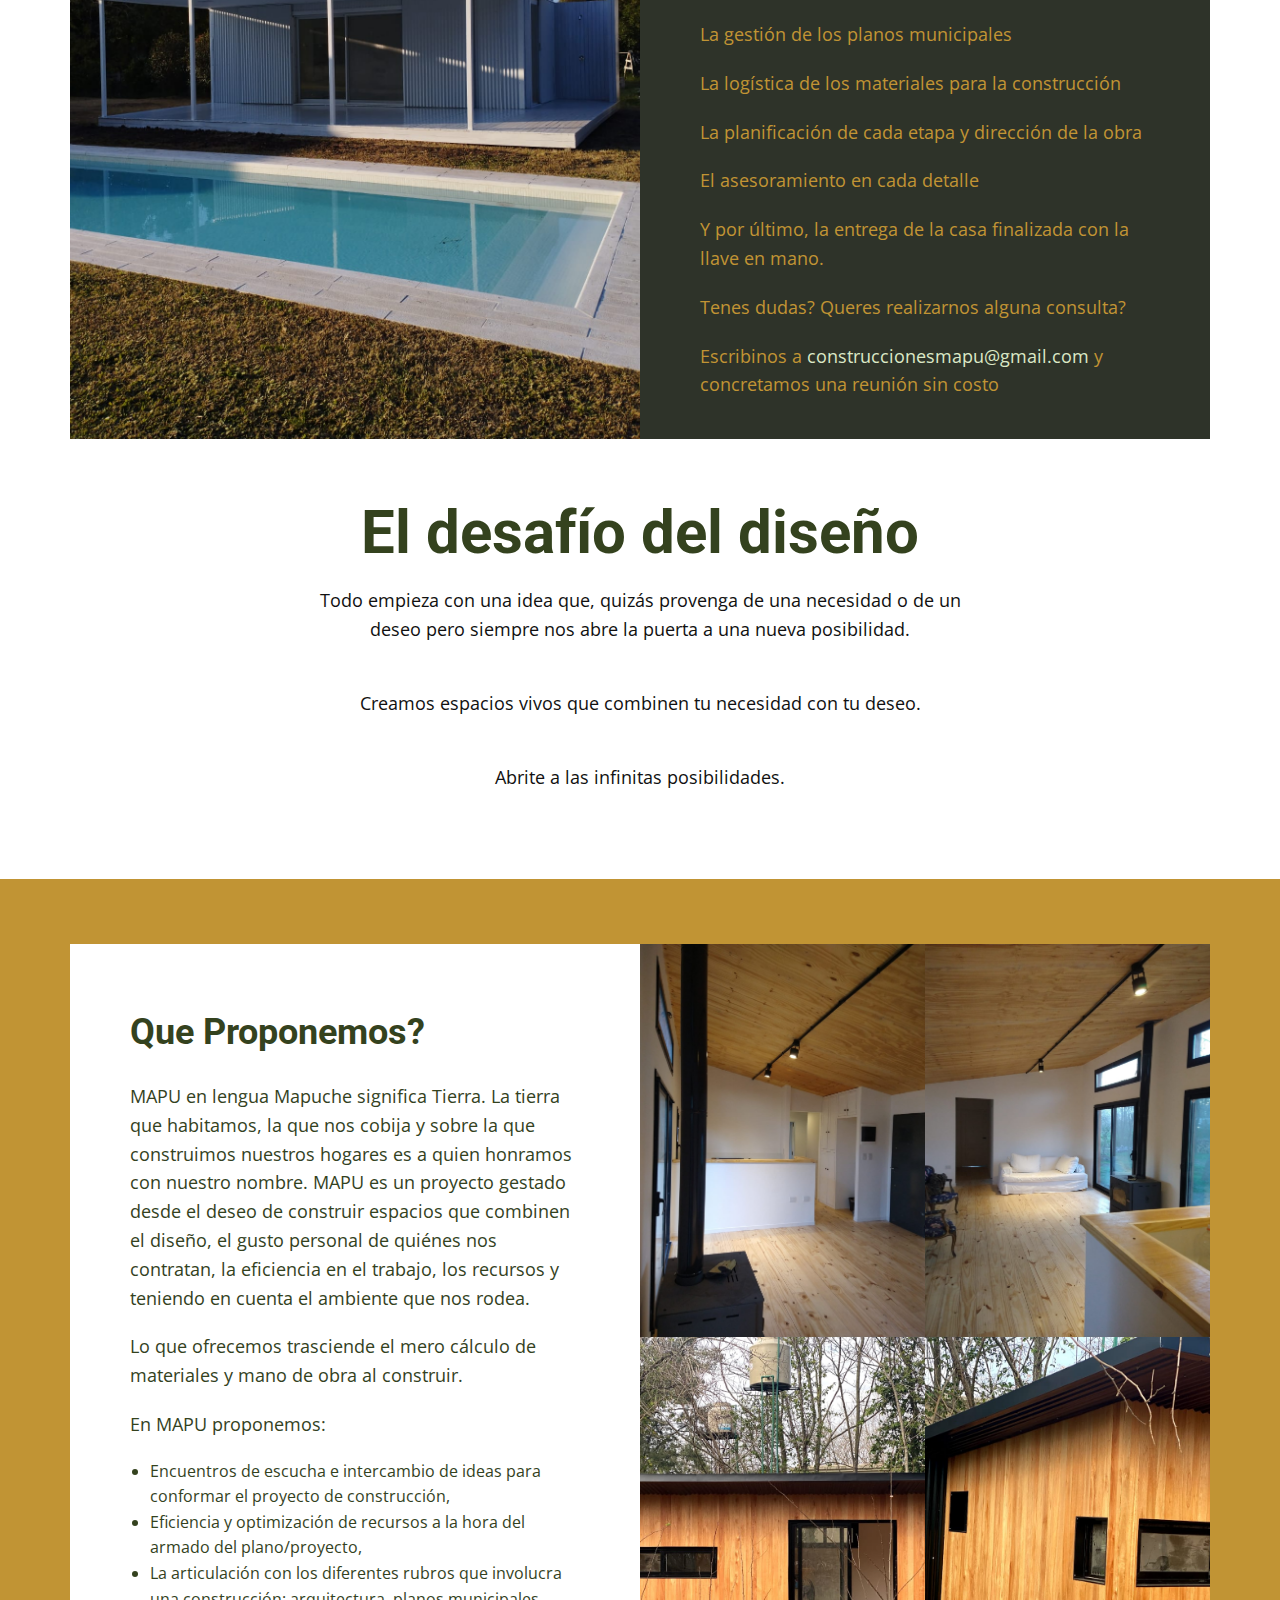
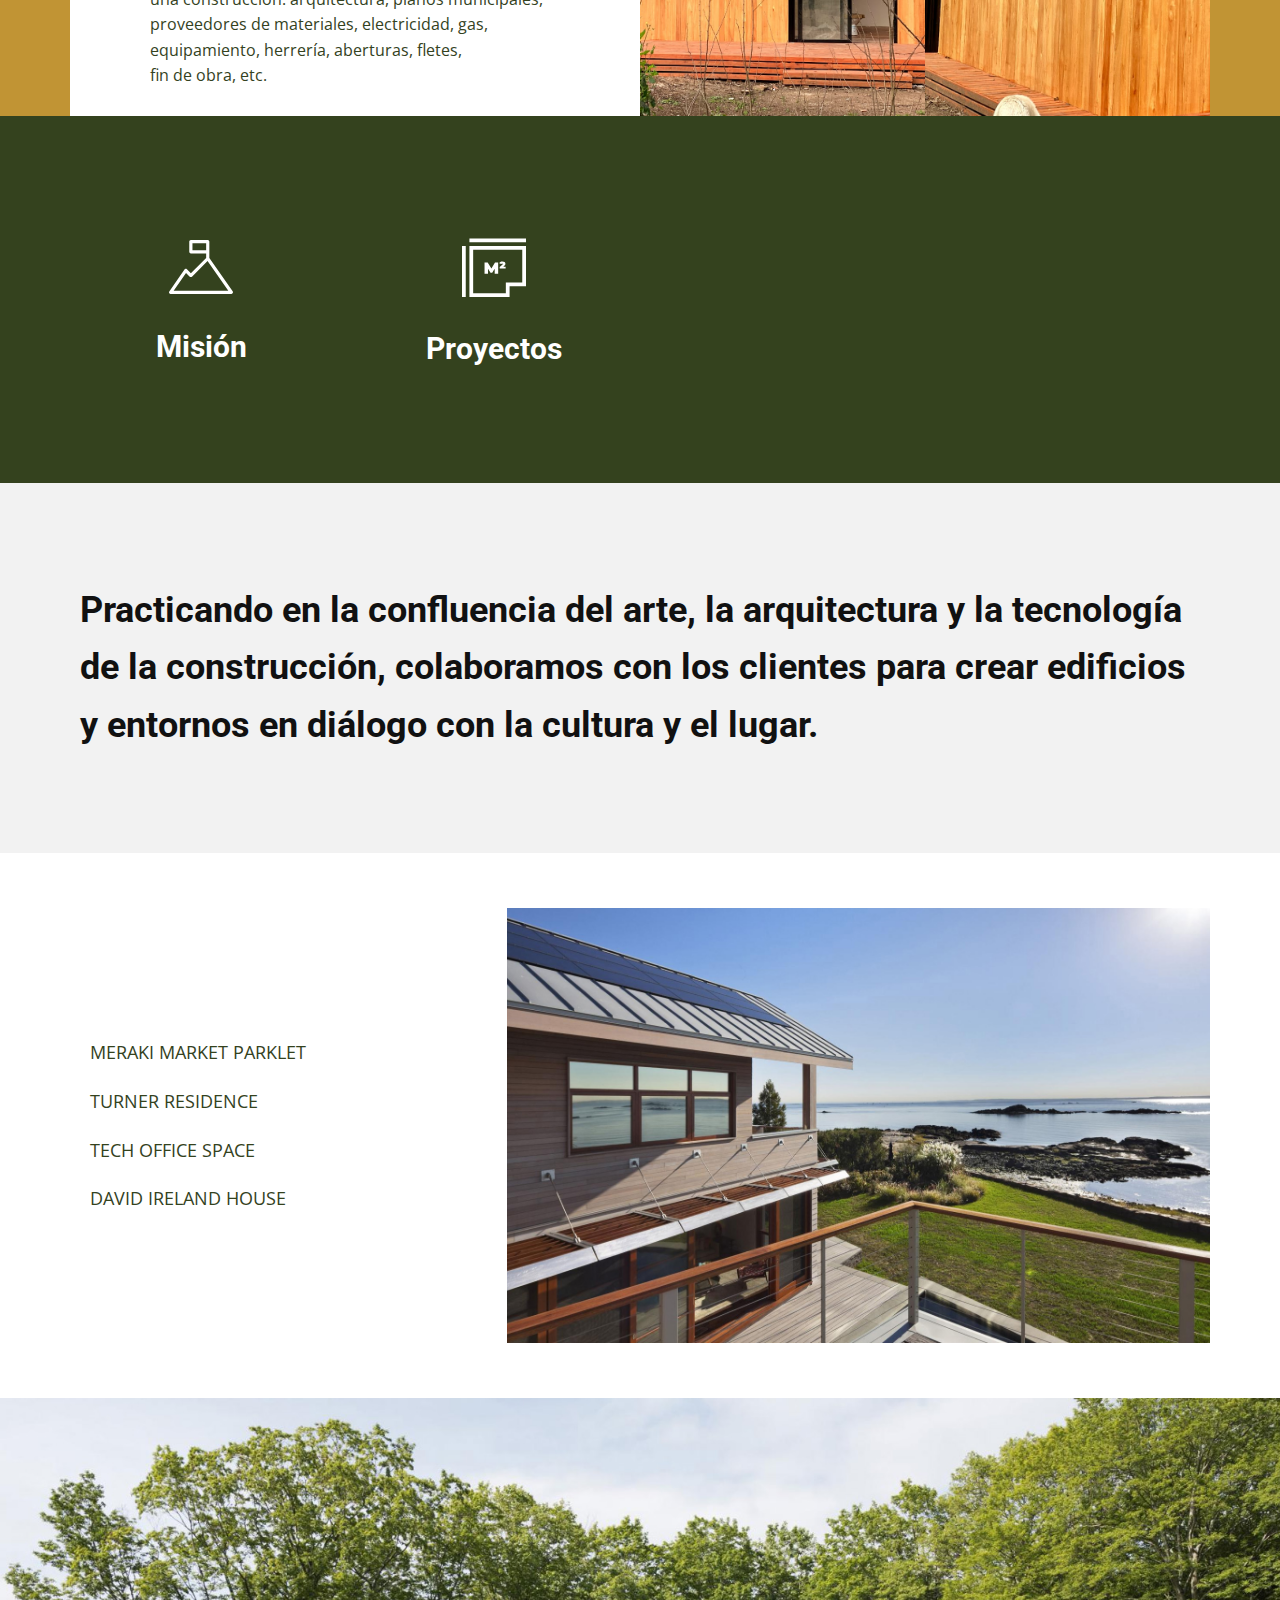
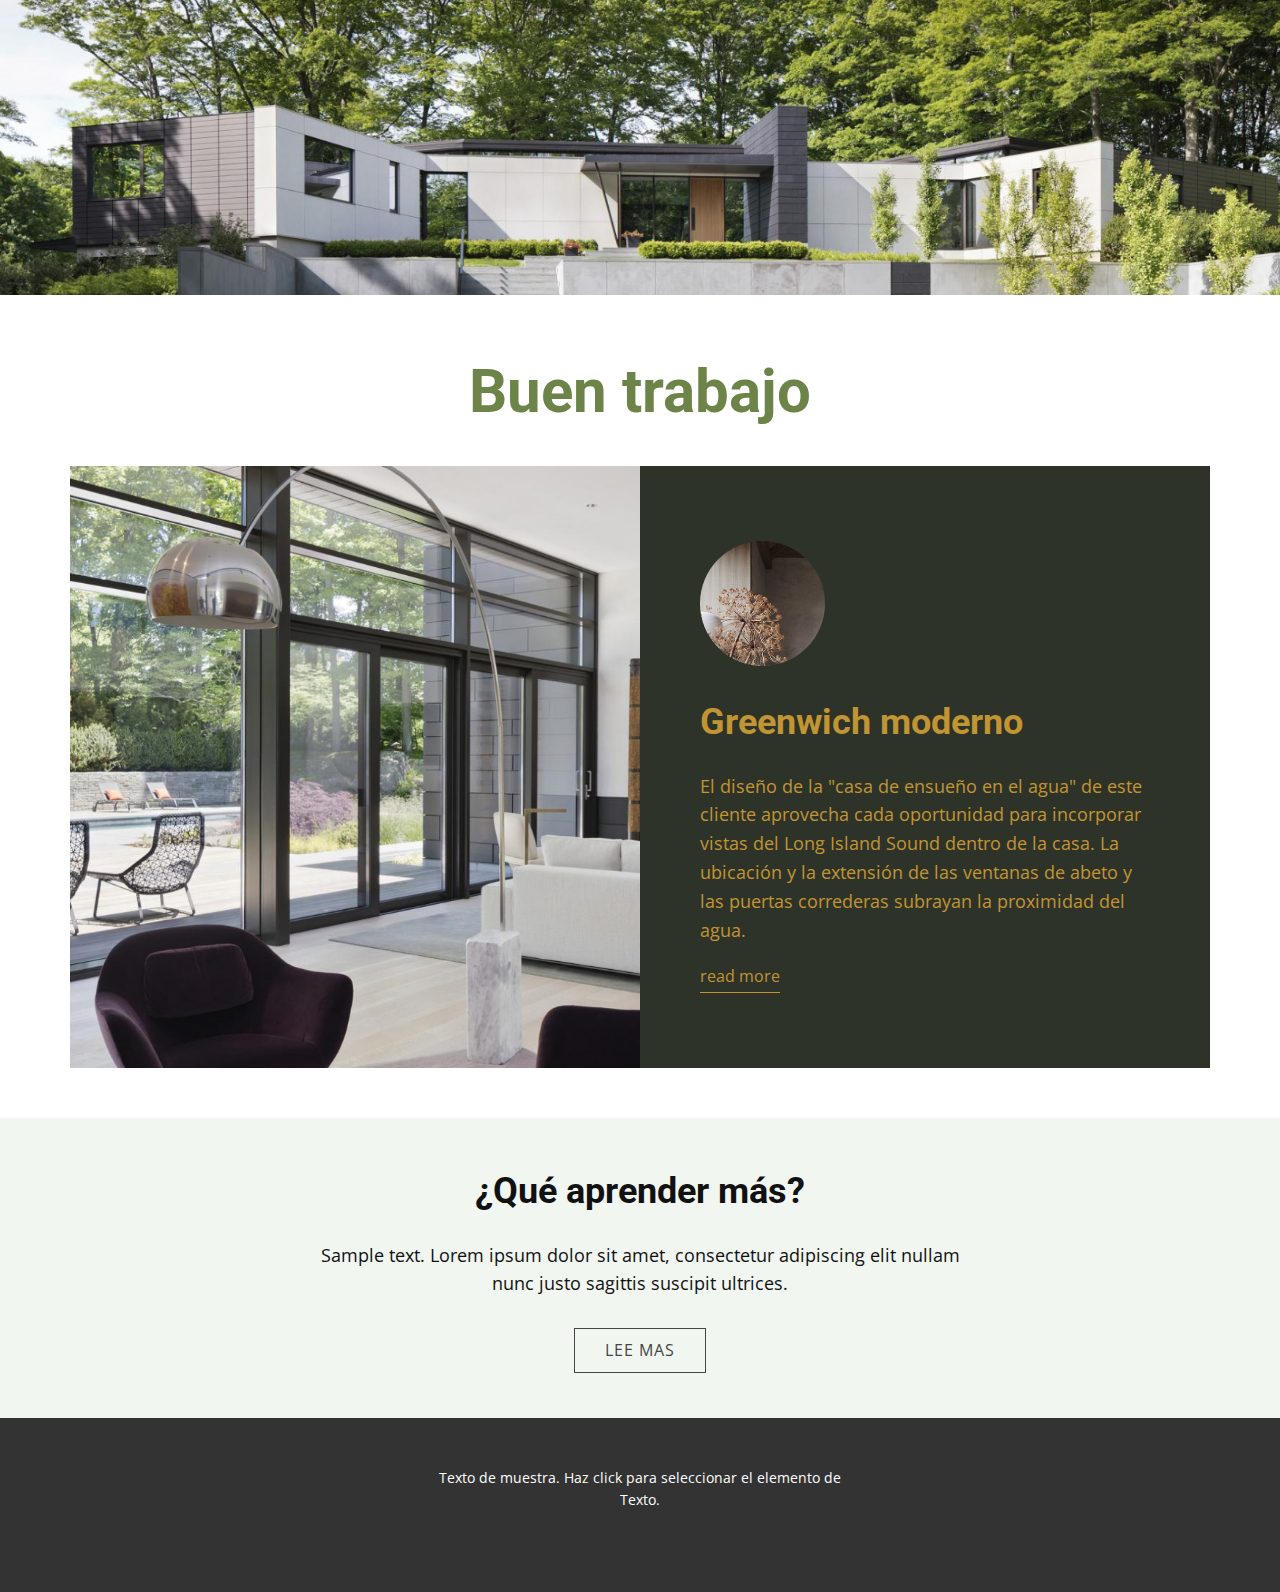
==== commit f87201d3: "sueños hechos realidad" ====
--- a/index.html
+++ b/index.html
@@ -286,53 +286,6 @@
                 <h3 class="u-align-center-md u-text u-text-2">Proyectos</h3>
               </div>
             </div>
-            <div
-              class="u-align-center u-container-style u-layout-cell u-similar-fill u-size-15 u-size-30-md u-layout-cell-3">
-              <div class="u-container-layout u-valign-middle"><span class="u-icon u-icon-3"><svg class="u-svg-link"
-                    preserveAspectRatio="xMidYMin slice" viewBox="0 0 511.999 511.999" style="undefined">
-                    <use xlink:href="#svg-3e45"></use>
-                  </svg><svg class="u-svg-content" viewBox="0 0 511.999 511.999" x="0px" y="0px" id="svg-3e45"
-                    style="enable-background:new 0 0 511.999 511.999;">
-                    <g>
-                      <g>
-                        <path
-                          d="M466.45,49.374c-7.065-8.308-17.368-13.071-28.267-13.071H402.41v-11.19C402.41,11.266,391.143,0,377.297,0H134.705    c-13.848,0-25.112,11.266-25.112,25.112v11.19H73.816c-10.899,0-21.203,4.764-28.267,13.071    c-6.992,8.221-10.014,19.019-8.289,29.624c9.4,57.8,45.775,108.863,97.4,136.872c4.717,11.341,10.059,22.083,16.008,32.091    c19.002,31.975,42.625,54.073,68.627,64.76c2.635,26.644-15.094,51.885-41.794,57.9c-0.057,0.013-0.097,0.033-0.153,0.046    c-5.211,1.245-9.09,5.921-9.09,11.513v54.363h-21.986c-19.602,0-35.549,15.947-35.549,35.549v28.058    c0,6.545,5.305,11.85,11.85,11.85H390.56c6.545,0,11.85-5.305,11.85-11.85v-28.058c0-19.602-15.947-35.549-35.549-35.549h-21.988    V382.18c0-5.603-3.893-10.286-9.118-11.52c-0.049-0.012-0.096-0.028-0.145-0.04c-26.902-6.055-44.664-31.55-41.752-58.394    c25.548-10.86,48.757-32.761,67.479-64.264c5.949-10.009,11.29-20.752,16.008-32.095c51.622-28.01,87.995-79.072,97.395-136.87    C476.465,68.392,473.443,57.595,466.45,49.374z M60.652,75.192c-0.616-3.787,0.431-7.504,2.949-10.466    c2.555-3.004,6.277-4.726,10.214-4.726h35.777v21.802c0,34.186,4.363,67.3,12.632,97.583    C89.728,153.706,67.354,116.403,60.652,75.192z M366.861,460.243c6.534,0,11.85,5.316,11.85,11.85v16.208H134.422v-16.208    c0-6.534,5.316-11.85,11.85-11.85H366.861z M321.173,394.03v42.513H191.96V394.03H321.173z M223.037,370.331    c2.929-3.224,5.607-6.719,8.002-10.46c7.897-12.339,12.042-26.357,12.228-40.674c4.209,0.573,8.457,0.88,12.741,0.88    c4.661,0,9.279-0.358,13.852-1.036c0.27,19.239,7.758,37.45,20.349,51.289H223.037z M378.709,81.803    c0,58.379-13.406,113.089-37.747,154.049c-23.192,39.03-53.364,60.525-84.956,60.525c-31.597,0-61.771-21.494-84.966-60.523    c-24.342-40.961-37.748-95.671-37.748-154.049V25.112c0-0.78,0.634-1.413,1.412-1.413h242.591c0.78,0,1.414,0.634,1.414,1.413    V81.803z M451.348,75.192c-6.702,41.208-29.074,78.51-61.569,104.191c8.268-30.283,12.631-63.395,12.631-97.58V60.001h35.773    c3.938,0,7.66,1.723,10.214,4.726C450.915,67.688,451.963,71.405,451.348,75.192z">
-                        </path>
-                      </g>
-                    </g>
-                    <g>
-                      <g>
-                        <path
-                          d="M327.941,121.658c-1.395-4.288-5.103-7.414-9.566-8.064l-35.758-5.196l-15.991-32.402    c-1.997-4.044-6.116-6.605-10.626-6.605c-4.511,0-8.63,2.561-10.626,6.605l-15.991,32.402l-35.758,5.196    c-4.464,0.648-8.172,3.775-9.566,8.065c-1.393,4.291-0.231,8.999,2.999,12.148l25.875,25.221l-6.109,35.613    c-0.763,4.446,1.064,8.938,4.714,11.59c3.648,2.651,8.487,3,12.479,0.902L256,190.32l31.982,16.813    c1.734,0.911,3.627,1.36,5.512,1.36c2.456,0,4.902-0.763,6.966-2.263c3.65-2.652,5.477-7.144,4.714-11.59l-6.109-35.613    l25.875-25.221C328.172,130.658,329.334,125.949,327.941,121.658z M278.064,146.405c-2.793,2.722-4.068,6.644-3.408,10.489    l3.102,18.09l-16.245-8.541c-1.725-0.908-3.62-1.36-5.514-1.36c-1.894,0-3.788,0.454-5.514,1.36l-16.245,8.541l3.102-18.09    c0.66-3.844-0.615-7.766-3.408-10.489l-13.141-12.81l18.162-2.64c3.859-0.56,7.196-2.985,8.922-6.482l8.123-16.458l8.122,16.458    c1.727,3.497,5.062,5.921,8.922,6.482l18.162,2.64L278.064,146.405z">
-                        </path>
-                      </g>
-                    </g>
-                  </svg></span>
-                <h3 class="u-align-center-md u-text u-text-3">Premios</h3>
-              </div>
-            </div>
-            <div
-              class="u-align-center u-container-style u-layout-cell u-right-cell u-similar-fill u-size-15 u-size-30-md u-layout-cell-4">
-              <div class="u-container-layout u-valign-middle"><span class="u-icon u-icon-4"><svg class="u-svg-link"
-                    preserveAspectRatio="xMidYMin slice" viewBox="0 0 512 512" style="undefined">
-                    <use xlink:href="#svg-12bc"></use>
-                  </svg><svg class="u-svg-content" viewBox="0 0 512 512" x="0px" y="0px" id="svg-12bc"
-                    style="enable-background:new 0 0 512 512;">
-                    <g>
-                      <g>
-                        <path
-                          d="M491,481.998v-60.004h-25v-179.01h21v-54.673l7.87,5.191l16.518-25.044L256,0L0.612,168.458l16.518,25.044l7.87-5.191    v54.673h21v179.011H21v60.004H0V512h512v-30.002H491z M256,35.94l177.434,117.038H301.813c2.686-6.13,4.187-12.892,4.187-20.001    c0-27.572-22.43-50.003-50-50.003s-50,22.431-50,50.003c0,7.109,1.501,13.872,4.187,20.001H78.566L256,35.94z M276,132.977    c0,11.028-8.972,20.001-20,20.001s-20-8.973-20-20.001c0-11.029,8.972-20.001,20-20.001S276,121.949,276,132.977z M55,182.98h402    v30.002H55V182.98z M436,242.984v179.011h-40V242.984H436z M366,242.984v179.011h-60V242.984H366z M276,242.984v179.011h-40    V242.984H276z M206,242.984v179.011h-60V242.984H206z M116,242.984v179.011H76V242.984H116z M461,481.998H51v-30.002h410V481.998z    ">
-                        </path>
-                      </g>
-                    </g>
-                  </svg></span>
-                <h3 class="u-align-center-md u-text u-text-4">Contactos</h3>
-              </div>
-            </div>
-          </div>
-        </div>
-      </div>
-    </div>
   </section>
   <section class="u-clearfix u-grey-5 u-section-7" id="sec-4ed6">
     <div class="u-clearfix u-sheet u-sheet-1">
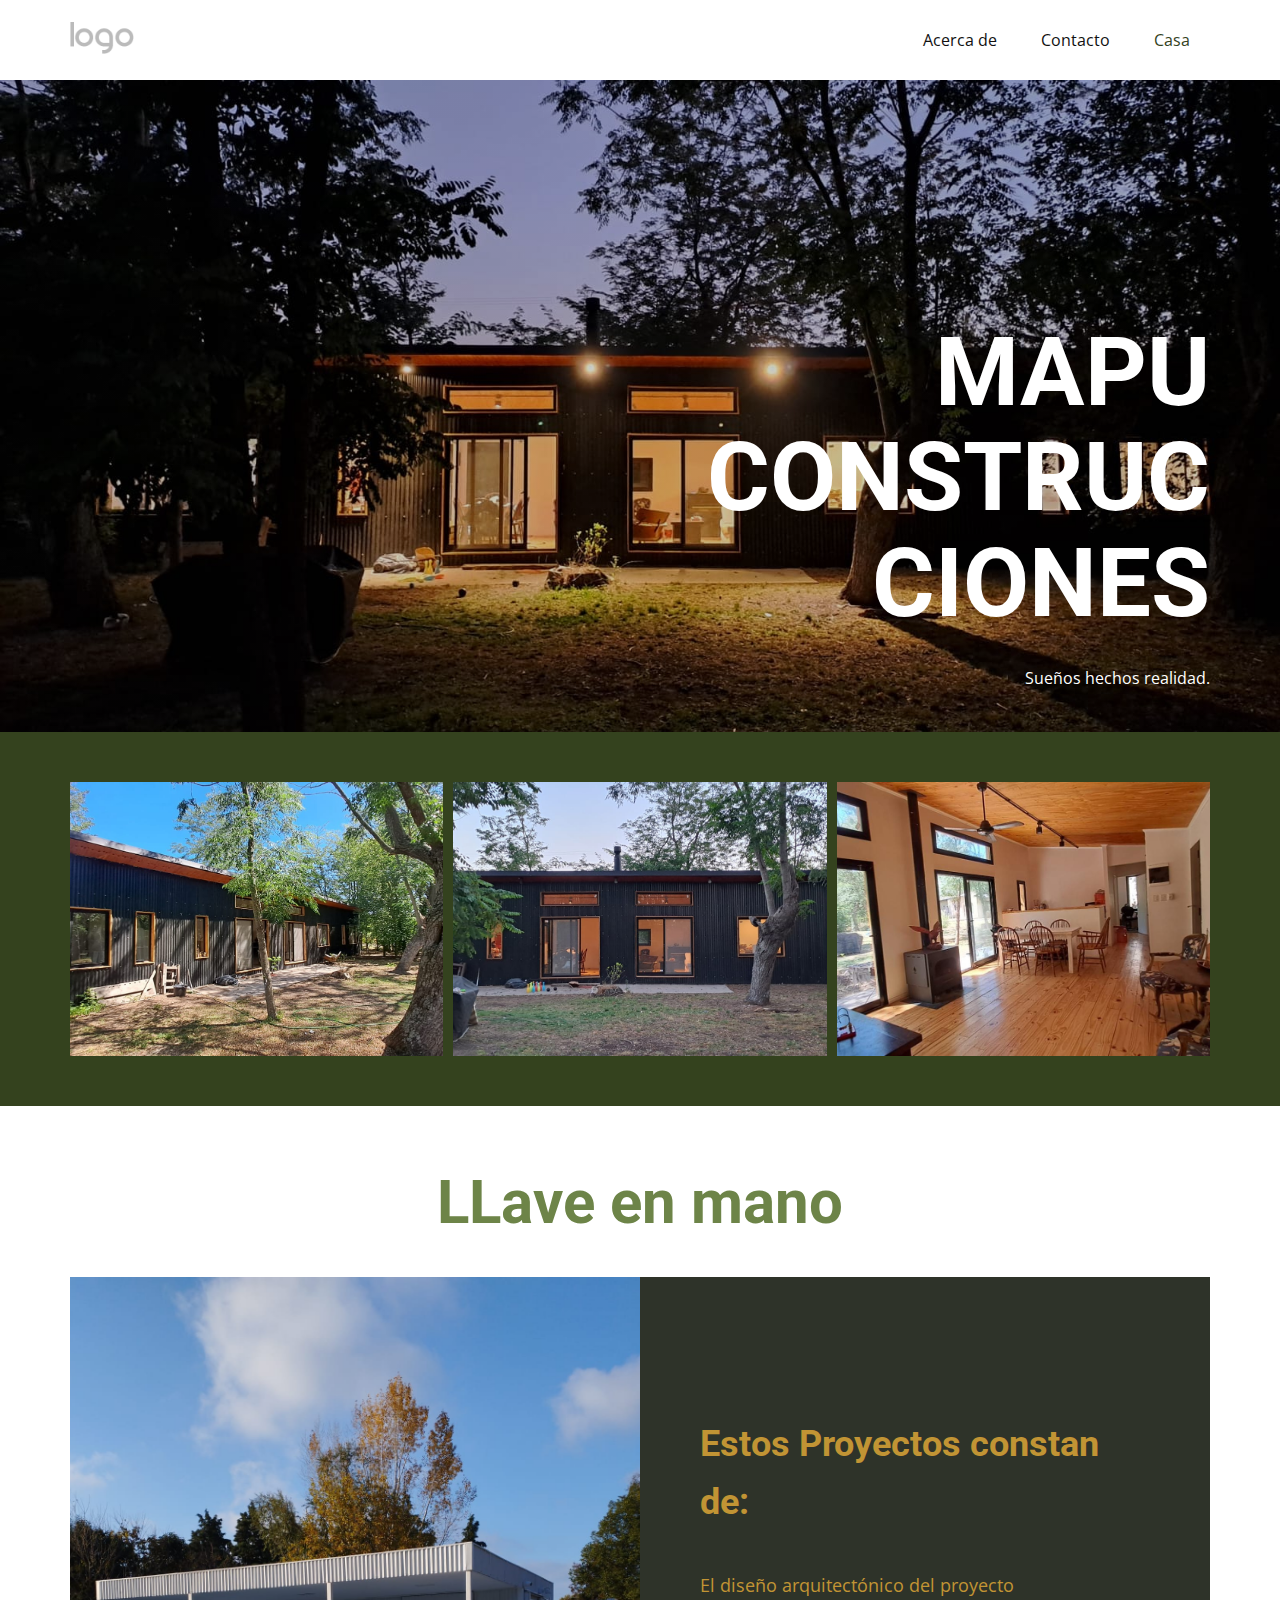
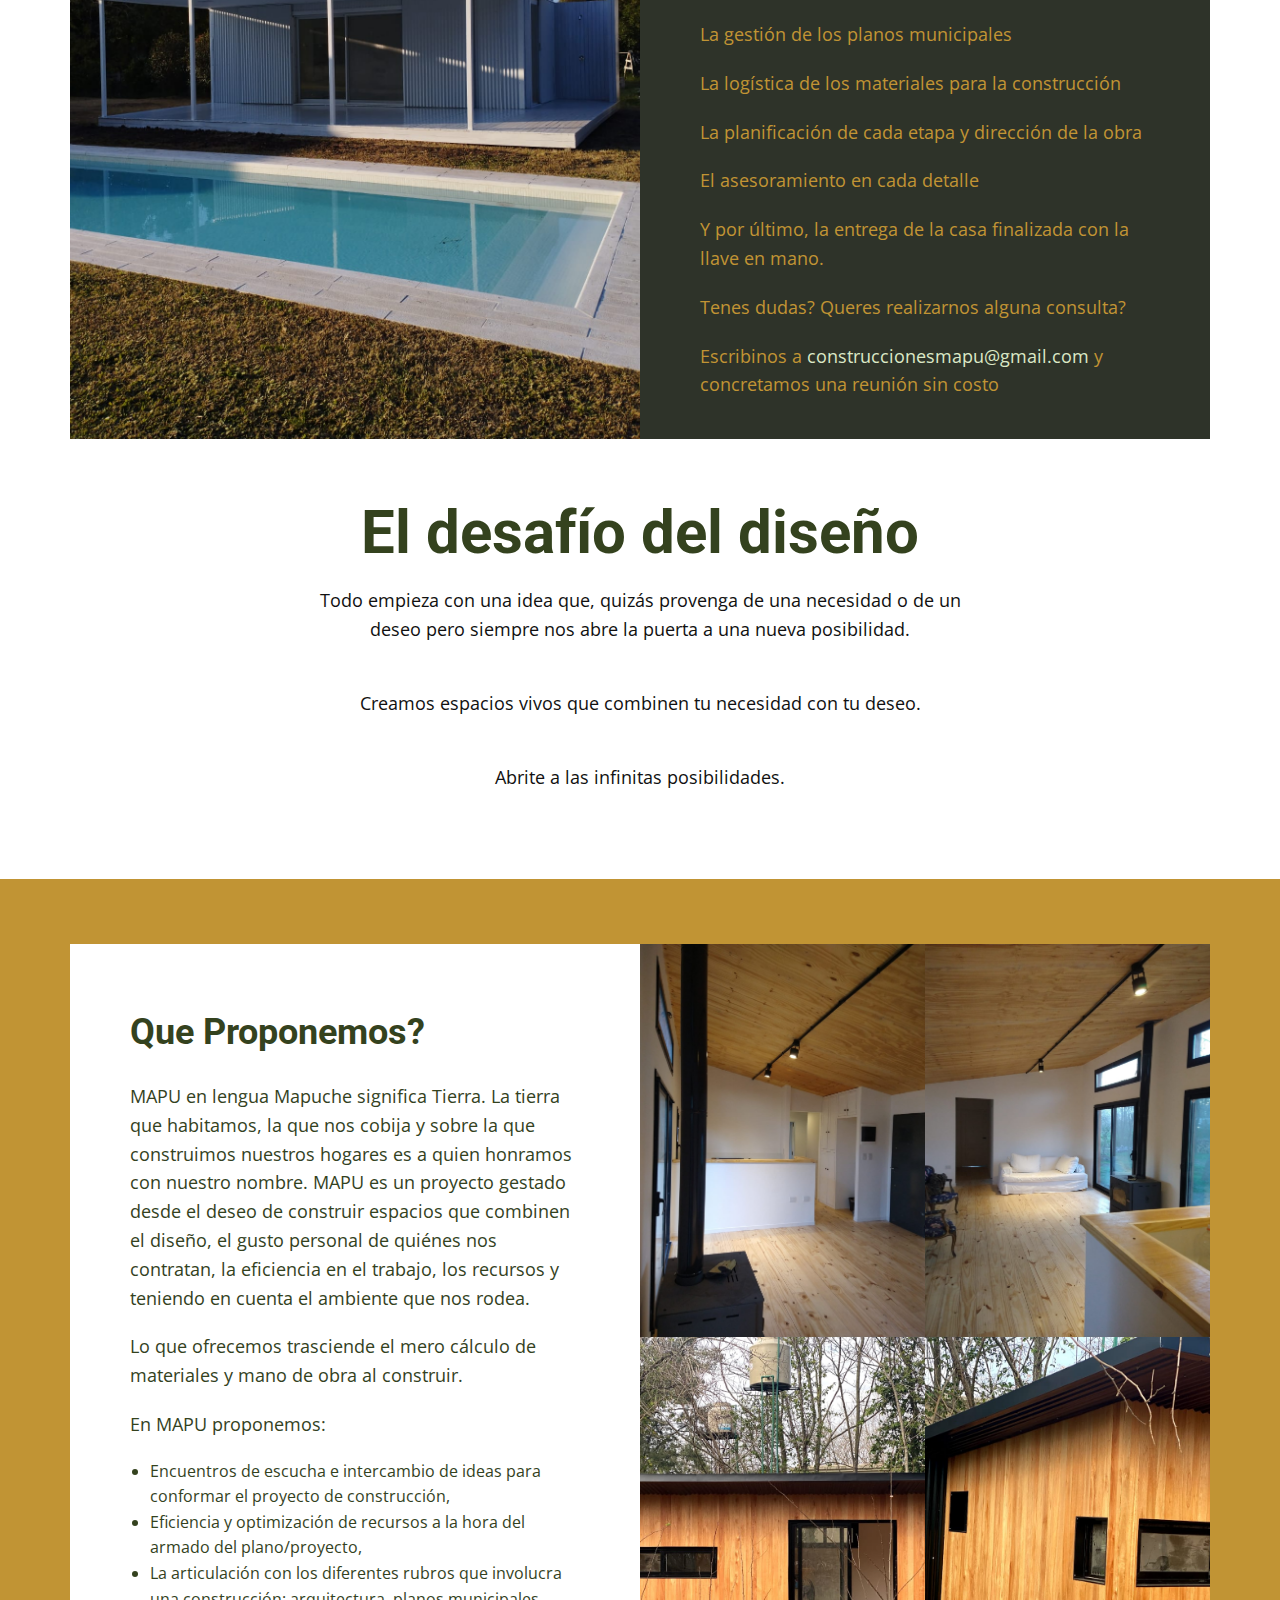
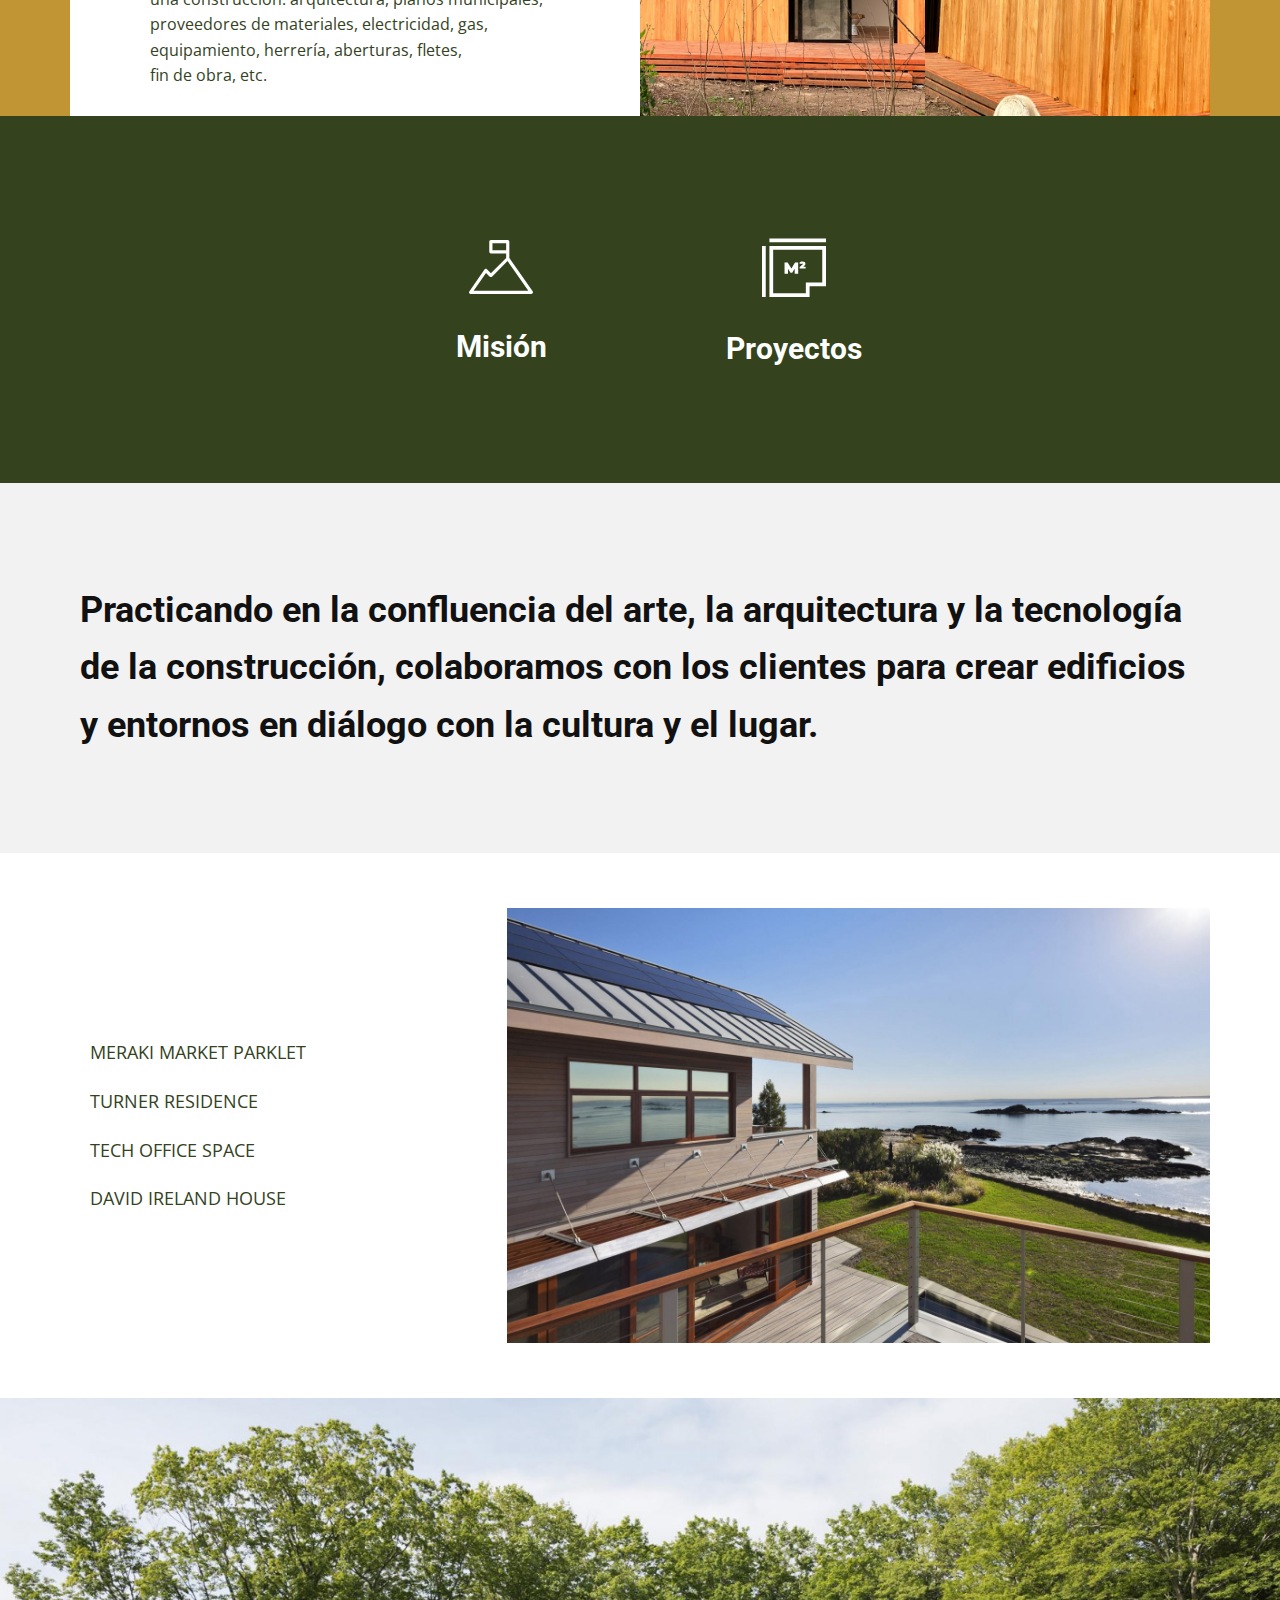
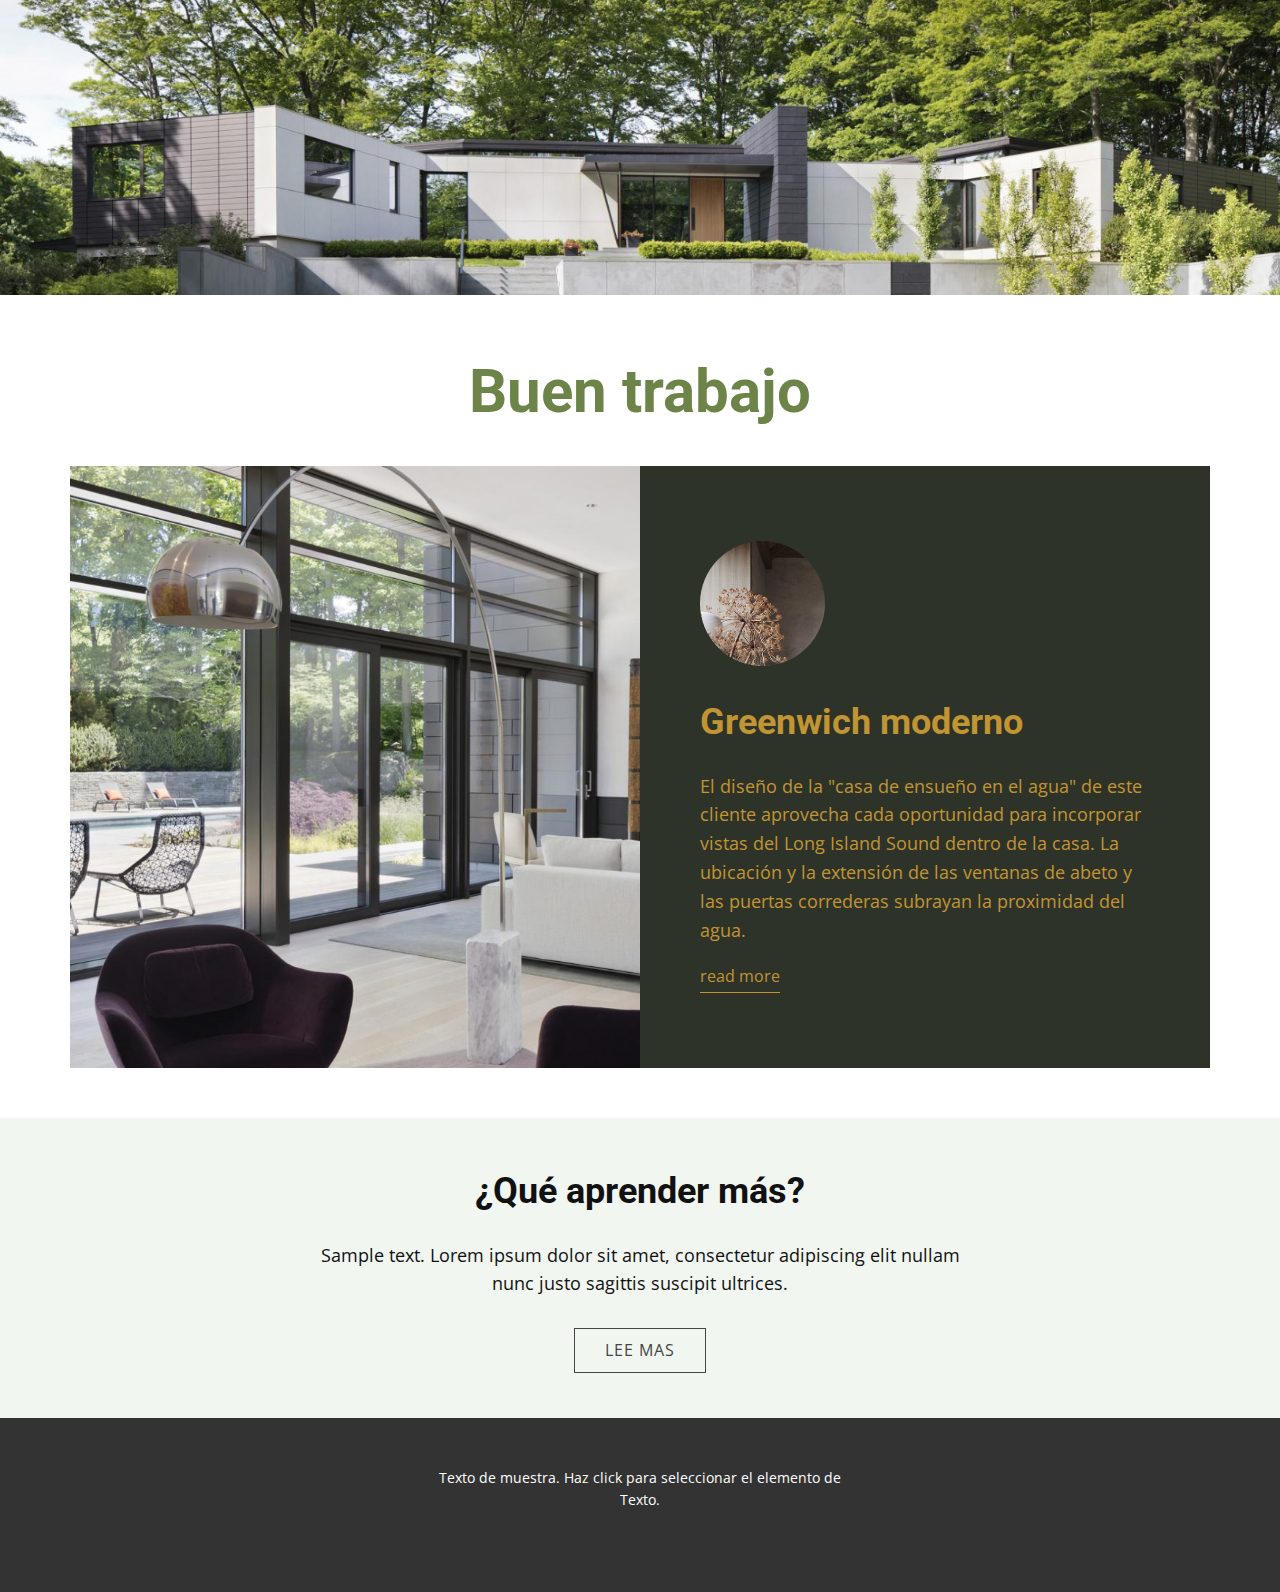
==== commit 59d99e80: "modifique la seccion 6" ====
--- a/index.html
+++ b/index.html
@@ -105,7 +105,7 @@
         class="u-align-left-xs u-align-right-lg u-align-right-md u-align-right-sm u-align-right-xl u-container-style u-group u-group-1">
         <div class="u-container-layout u-valign-bottom u-container-layout-1">
           <h1 class="u-text u-title u-text-1">MAPU CONSTRUCCIONES</h1>
-          <p class="u-large-text u-text u-text-variant u-text-2">El que lee es puto</p>
+          <p class="u-large-text u-text u-text-variant u-text-2">Sueños hechos realidad.</p>
         </div>
       </div>
     </div>
--- a/index.css
+++ b/index.css
@@ -682,12 +682,15 @@
   height: 64px;
   width: 64px;
   margin: 25px auto 0;
+  position: relative;
+  left: 300px;
 }
 
 .u-section-6 .u-text-1 {
   position: relative;
   width: 203px;
   margin: 30px auto 25px;
+  left: 300px;
 }
 
 .u-section-6 .u-layout-cell-2 {
@@ -699,12 +702,15 @@
   height: 64px;
   width: 64px;
   margin: 25px auto 0;
+  position: relative;
+  left: 300px;
 }
 
 .u-section-6 .u-text-2 {
   position: relative;
   width: 203px;
   margin: 34px auto 25px;
+  left: 300px;
 }
 
 .u-section-6 .u-layout-cell-3 {
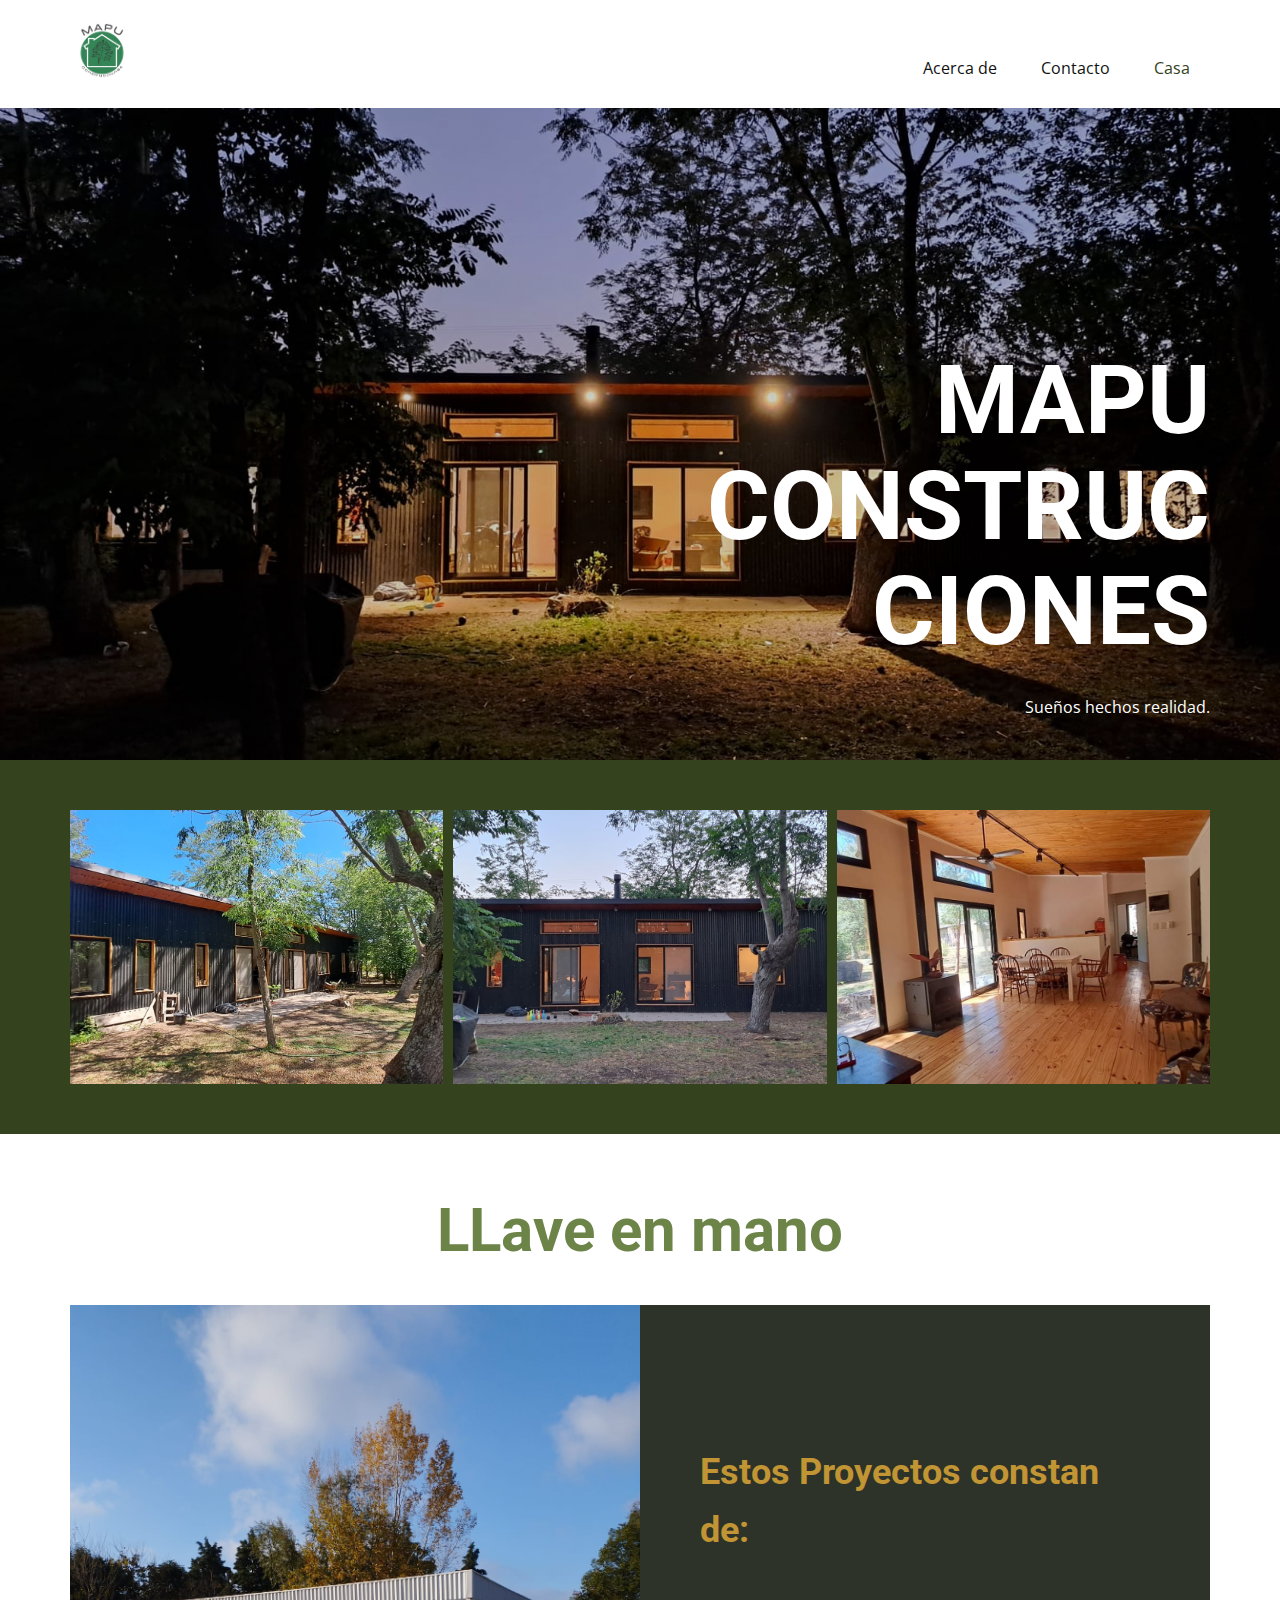
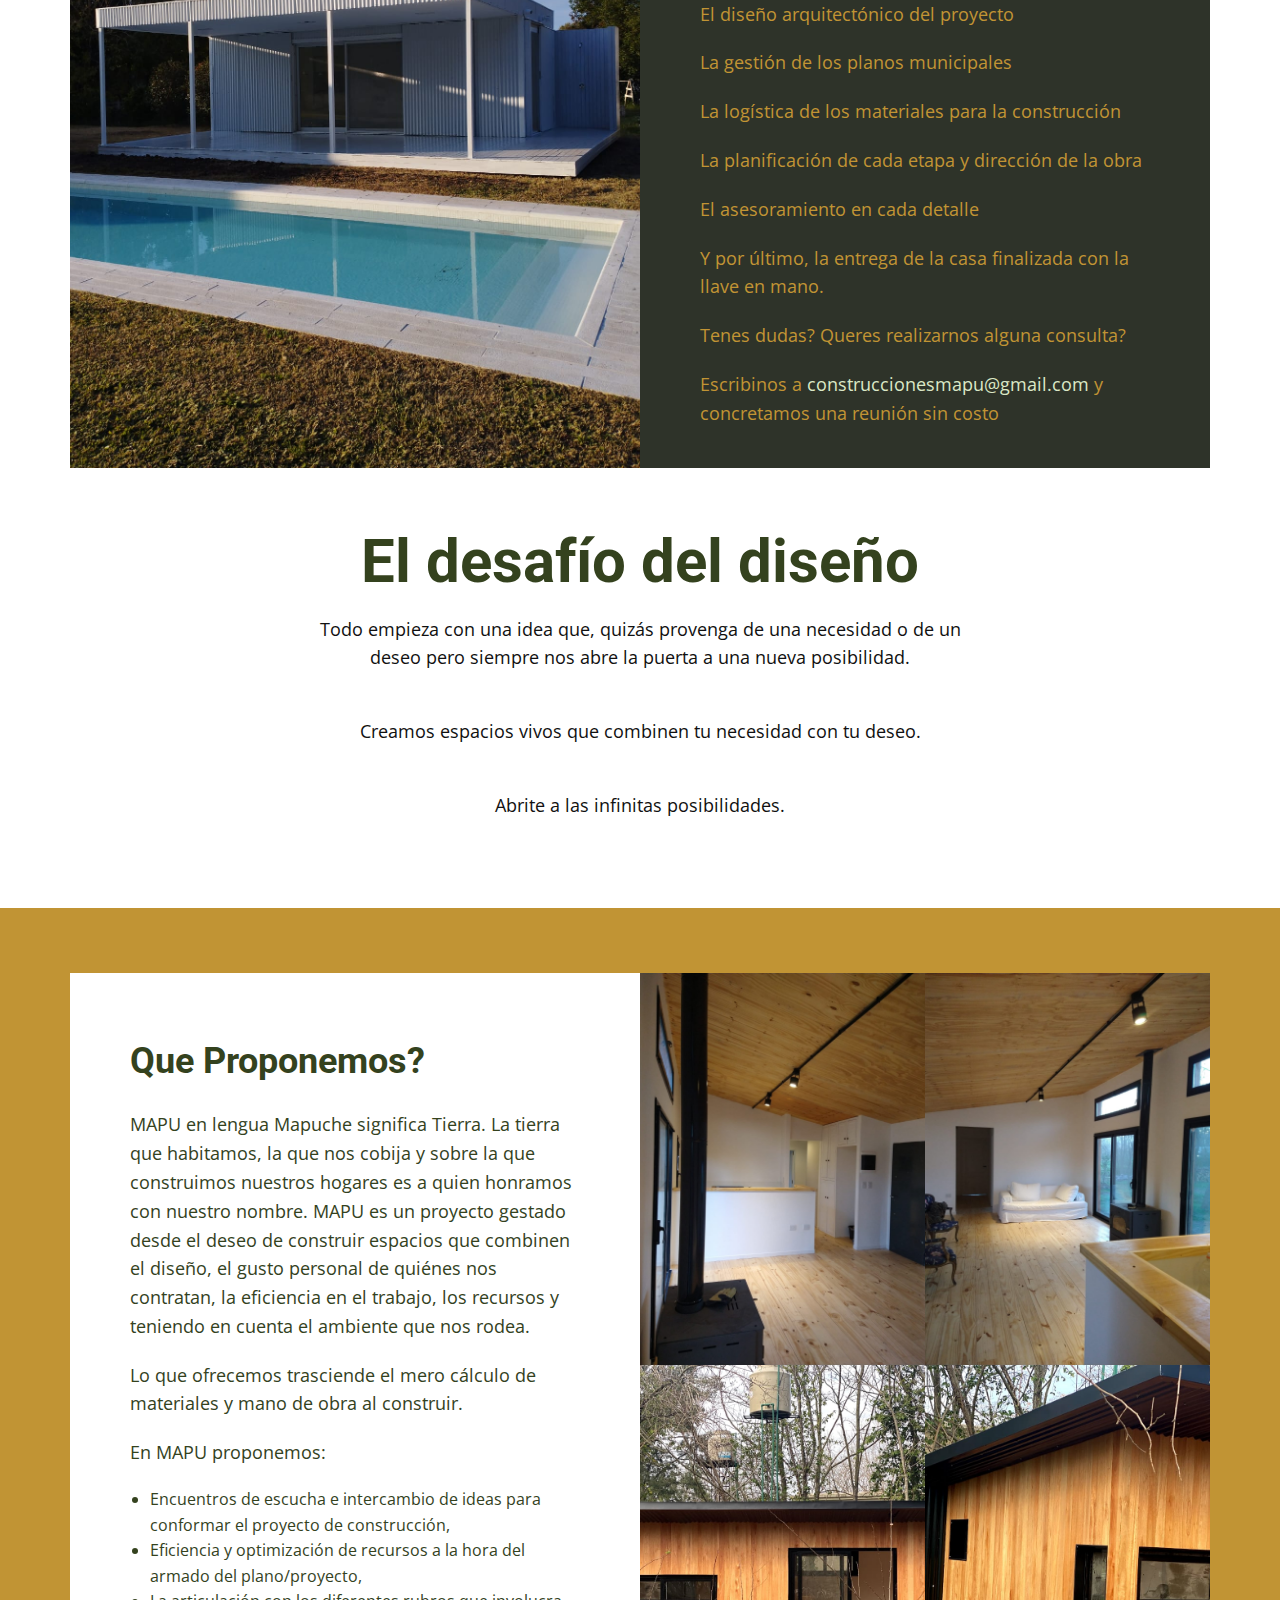
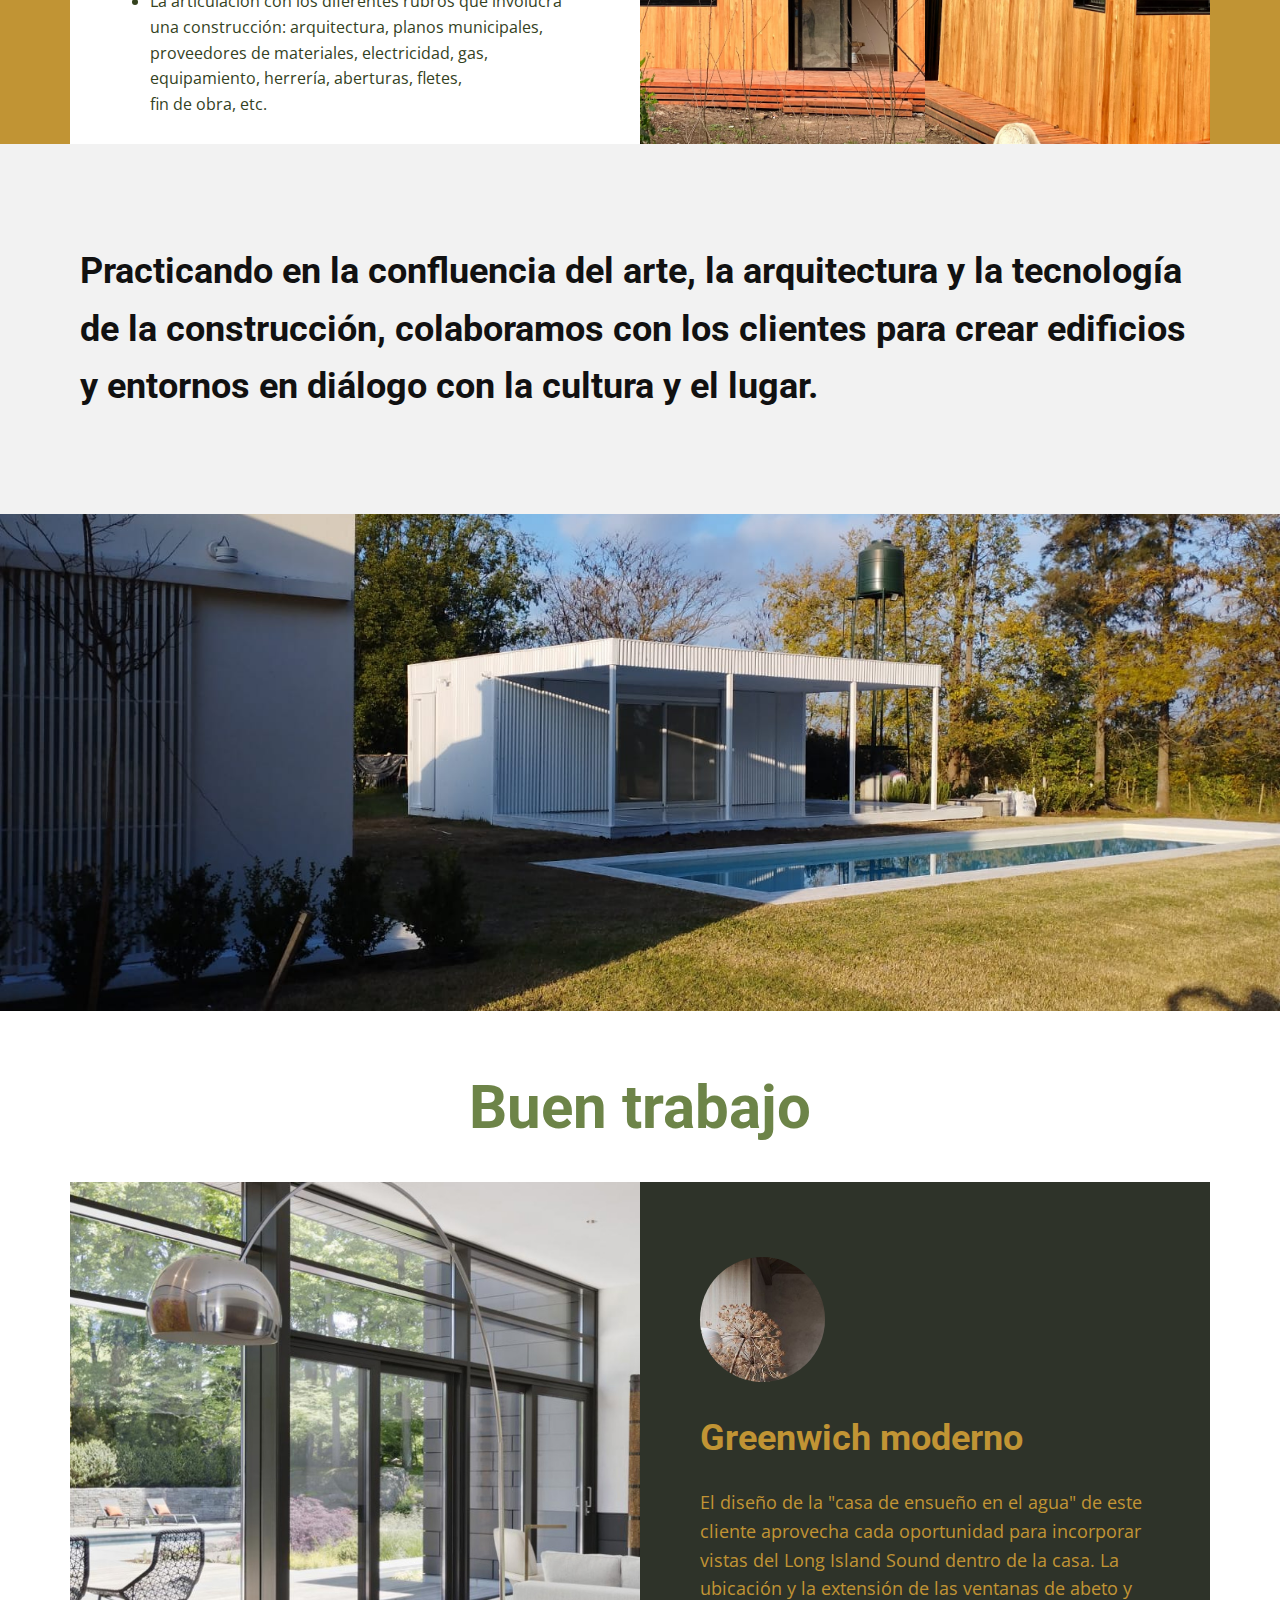
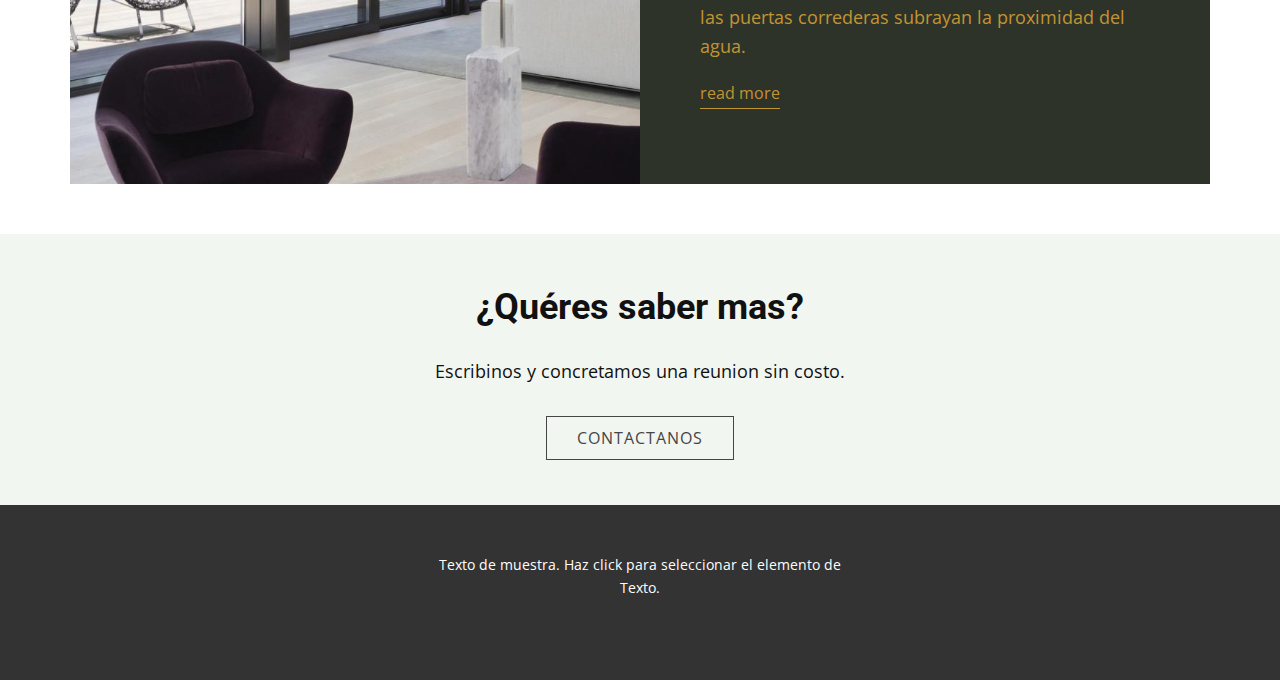
==== commit 44dacf9a: "agregue el celu" ====
--- a/index.html
+++ b/index.html
@@ -45,7 +45,7 @@
   <header class="u-clearfix u-header u-header" id="sec-d990">
     <div class="u-clearfix u-sheet u-valign-middle u-sheet-1">
       <a href="#" class="u-image u-logo u-image-1">
-        <img src="images/default-logo.png" class="u-logo-image u-logo-image-1">
+        <img src="/1721831911773-Photoroom.png" class="u-logo-image u-logo-image-1">
       </a>
       <nav class="u-menu u-menu-dropdown u-offcanvas u-menu-1">
         <div class="menu-collapse" style="font-size: 1rem; letter-spacing: 0px;">
@@ -246,47 +246,6 @@
       </div>
     </div>
   </section>
-  <section class="u-clearfix u-palette-1-base u-section-6" id="carousel_696f">
-    <div class="u-clearfix u-sheet u-sheet-1">
-      <div class="u-clearfix u-expanded-width u-gutter-30 u-layout-wrap u-layout-wrap-1">
-        <div class="u-gutter-0 u-layout">
-          <div class="u-layout-row">
-            <div
-              class="u-align-center u-container-style u-layout-cell u-left-cell u-similar-fill u-size-15 u-size-30-md u-layout-cell-1">
-              <div class="u-container-layout u-valign-middle"><span class="u-icon u-icon-1"><svg class="u-svg-link"
-                    preserveAspectRatio="xMidYMin slice" viewBox="0 0 301.055 301.055" style="undefined">
-                    <use xlink:href="#svg-7f7c"></use>
-                  </svg><svg class="u-svg-content" viewBox="0 0 301.055 301.055" x="0px" y="0px" id="svg-7f7c"
-                    style="enable-background:new 0 0 301.055 301.055;">
-                    <path
-                      d="M189.798,31.551c0-4.143-3.357-7.5-7.5-7.5h-79.453c-4.143,0-7.5,3.357-7.5,7.5v47.687c0,4.143,3.357,7.5,7.5,7.5h71.953  v21.186L102.845,179.9l-18.532-18.54c-1.571-1.571-3.769-2.362-5.97-2.168c-2.213,0.197-4.225,1.365-5.493,3.189L1.342,265.221  c-1.594,2.292-1.782,5.28-0.488,7.755c1.293,2.476,3.855,4.026,6.647,4.026h286.035c0.008,0.001,0.016,0.001,0.02,0  c4.143,0,7.5-3.357,7.5-7.5c0-1.783-0.622-3.421-1.661-4.708L189.798,108.66V31.551z M110.345,71.738V39.051h64.453v32.687H110.345z   M21.85,262.003l58.195-83.694l17.495,17.503c1.407,1.406,3.315,2.197,5.305,2.197c1.989,0,3.897-0.791,5.304-2.197l73.141-73.165  l97.818,139.357H21.85z">
-                    </path>
-                  </svg></span>
-                <h3 class="u-align-center-md u-text u-text-1">Misión</h3>
-              </div>
-            </div>
-            <div
-              class="u-align-center-lg u-align-center-sm u-align-center-xl u-align-center-xs u-container-style u-layout-cell u-similar-fill u-size-15 u-size-30-md u-layout-cell-2">
-              <div class="u-container-layout u-valign-middle"><span class="u-icon u-icon-2"><svg class="u-svg-link"
-                    preserveAspectRatio="xMidYMin slice" viewBox="0 -22 512 512" style="undefined">
-                    <use xlink:href="#svg-838e"></use>
-                  </svg><svg class="u-svg-content" viewBox="0 -22 512 512" id="svg-838e">
-                    <path
-                      d="m59.332031 467h321.335938v-85.332031h131.332031v-321.714844h-452.667969zm30-377.046875h392.667969v261.714844h-131.332031v85.332031h-261.335938zm0 0">
-                    </path>
-                    <path d="m59.332031 0h452.667969v30h-452.667969zm0 0"></path>
-                    <path d="m0 59.953125h30v407.046875h-30zm0 0"></path>
-                    <path
-                      d="m264.054688 191.496094-28.863282 48.492187-29.640625-48.492187h-25.222656v91.003906h27.953125v-40.042969l19.761719 31.851563h13.519531l19.761719-33.28125.257812 41.472656h27.953125l-.261718-91.003906zm0 0">
-                    </path>
-                    <path
-                      d="m336.980469 219.058594c8.449219-7.410156 10.398437-11.960938 10.398437-17.160156 0-10.53125-9.617187-17.160157-23.917968-17.160157-13.390626 0-21.84375 5.457031-25.613282 12.867188l15.082032 7.152343c1.6875-3.121093 4.679687-4.941406 8.710937-4.941406 3.640625 0 5.199219 1.5625 5.199219 3.640625 0 1.691407-.78125 3.769531-4.679688 7.019531l-20.671875 17.683594v11.828125h47.582031v-14.816406h-19.242187zm0 0">
-                    </path>
-                  </svg></span>
-                <h3 class="u-align-center-md u-text u-text-2">Proyectos</h3>
-              </div>
-            </div>
-  </section>
   <section class="u-clearfix u-grey-5 u-section-7" id="sec-4ed6">
     <div class="u-clearfix u-sheet u-sheet-1">
       <div class="u-align-left u-container-style u-expanded-width u-group u-group-1">
@@ -298,31 +257,7 @@
       </div>
     </div>
   </section>
-  <section class="u-clearfix u-section-8" id="sec-7f2e">
-    <div class="u-clearfix u-sheet u-sheet-1">
-      <div class="u-clearfix u-expanded-width u-layout-wrap u-layout-wrap-1">
-        <div class="u-layout">
-          <div class="u-layout-row">
-            <div class="u-align-left u-container-style u-layout-cell u-left-cell u-size-23 u-layout-cell-1">
-              <div class="u-container-layout u-valign-middle u-container-layout-1">
-                <a href="https://jensen-architects.com/work/meraki-market-parklet/" class="u-link u-link-1"
-                  title="Read More" target="_blank">Meraki Market Parklet</a>
-                <a href="https://jensen-architects.com/work/turner-residence/" class="u-link u-link-2"
-                  title="turner residence">Turner Residence</a>
-                <a href="https://jensen-architects.com/work/tech-office-space/" class="u-link u-link-3"
-                  title="Tech Office Space" target="_blank">Tech Office Space</a>
-                <a href="https://jensen-architects.com/work/david-ireland-house/" class="u-link u-link-4" title="More"
-                  target="_blank">David Ireland House</a>
-              </div>
-            </div>
-            <div class="u-container-style u-image u-layout-cell u-right-cell u-size-37 u-image-1">
-              <div class="u-container-layout"></div>
-            </div>
-          </div>
-        </div>
-      </div>
-    </div>
-  </section>
+ 
   <section class="skrollable skrollable-between u-clearfix u-image u-section-9" id="sec-0849">
     <div class="u-clearfix u-sheet u-sheet-1"></div>
   </section>
@@ -363,10 +298,9 @@
     <div class="u-clearfix u-sheet u-sheet-1">
       <div class="u-align-center u-container-style u-group u-group-1">
         <div class="u-container-layout u-valign-middle u-container-layout-1">
-          <h2 class="u-text u-text-1">¿Qué aprender más?</h2>
-          <p class="u-text u-text-2">Sample text. Lorem ipsum dolor sit amet, consectetur adipiscing elit nullam nunc
-            justo sagittis suscipit ultrices.</p>
-          <a href="###" class="u-border-1 u-border-grey-dark-1 u-btn u-button-style u-btn-1">Lee mas</a>
+          <h2 class="u-text u-text-1">¿Quéres saber mas?</h2>
+          <p class="u-text u-text-2">Escribinos y concretamos una reunion sin costo.</p>
+          <a href="https://wa.me/+5491164557842?text=Hola%20me%20gustaría%20saber%20más%20sobre%sus%20servicios" target="_blank"" class="u-border-1 u-border-grey-dark-1 u-btn u-button-style u-btn-1">Contactanos</a>
         </div>
       </div>
     </div>
--- a/index.css
+++ b/index.css
@@ -870,6 +870,8 @@
   .u-section-6 .u-icon-1 {
     height: 64px;
     width: 64px;
+    position: relative;
+    right: 500px;
   }
 
   .u-section-6 .u-text-1 {
@@ -1141,7 +1143,7 @@
     min-height: 385px;
   }
 } .u-section-9 {
-  background-image: url("images/914aa6b8-5f20-9b36-d55e-5ce4743e9452.jpg");
+  background-image: url("/section9.jpg");
   background-position: 50% 50%;
 }
 
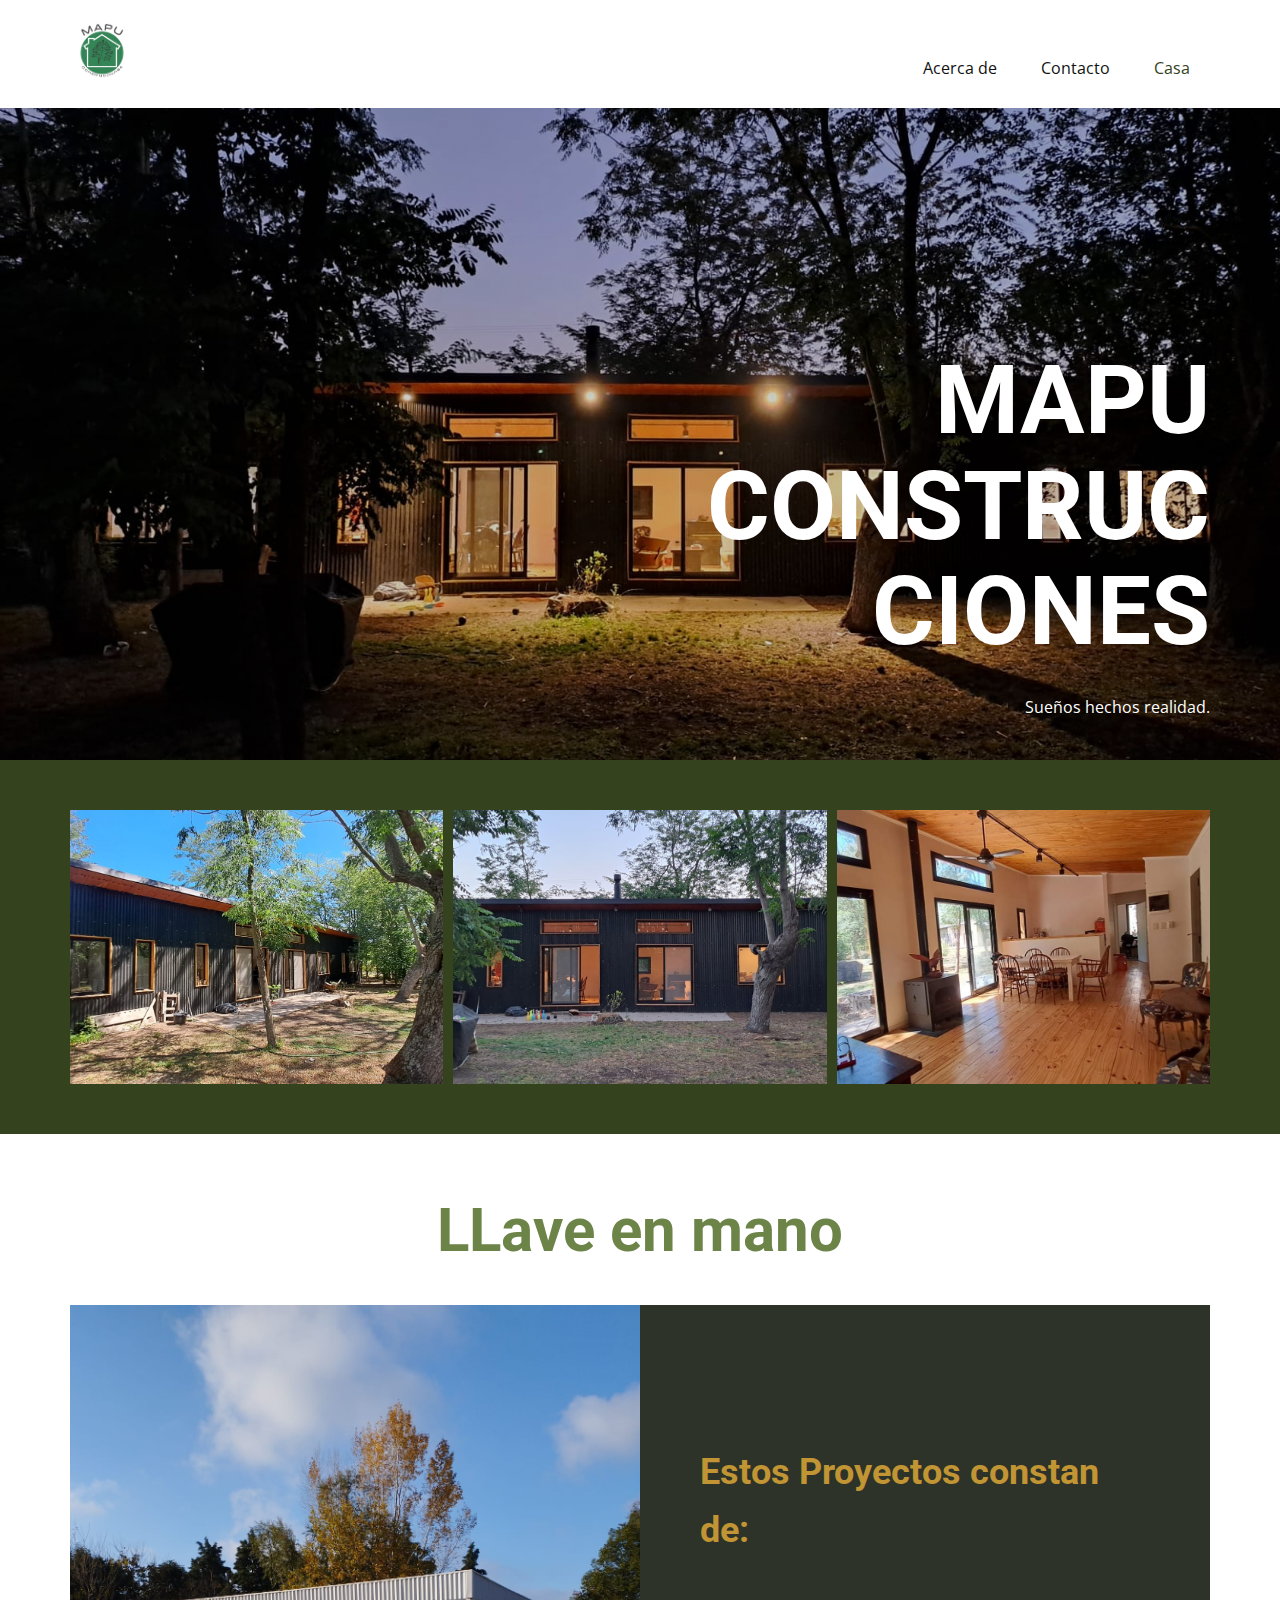
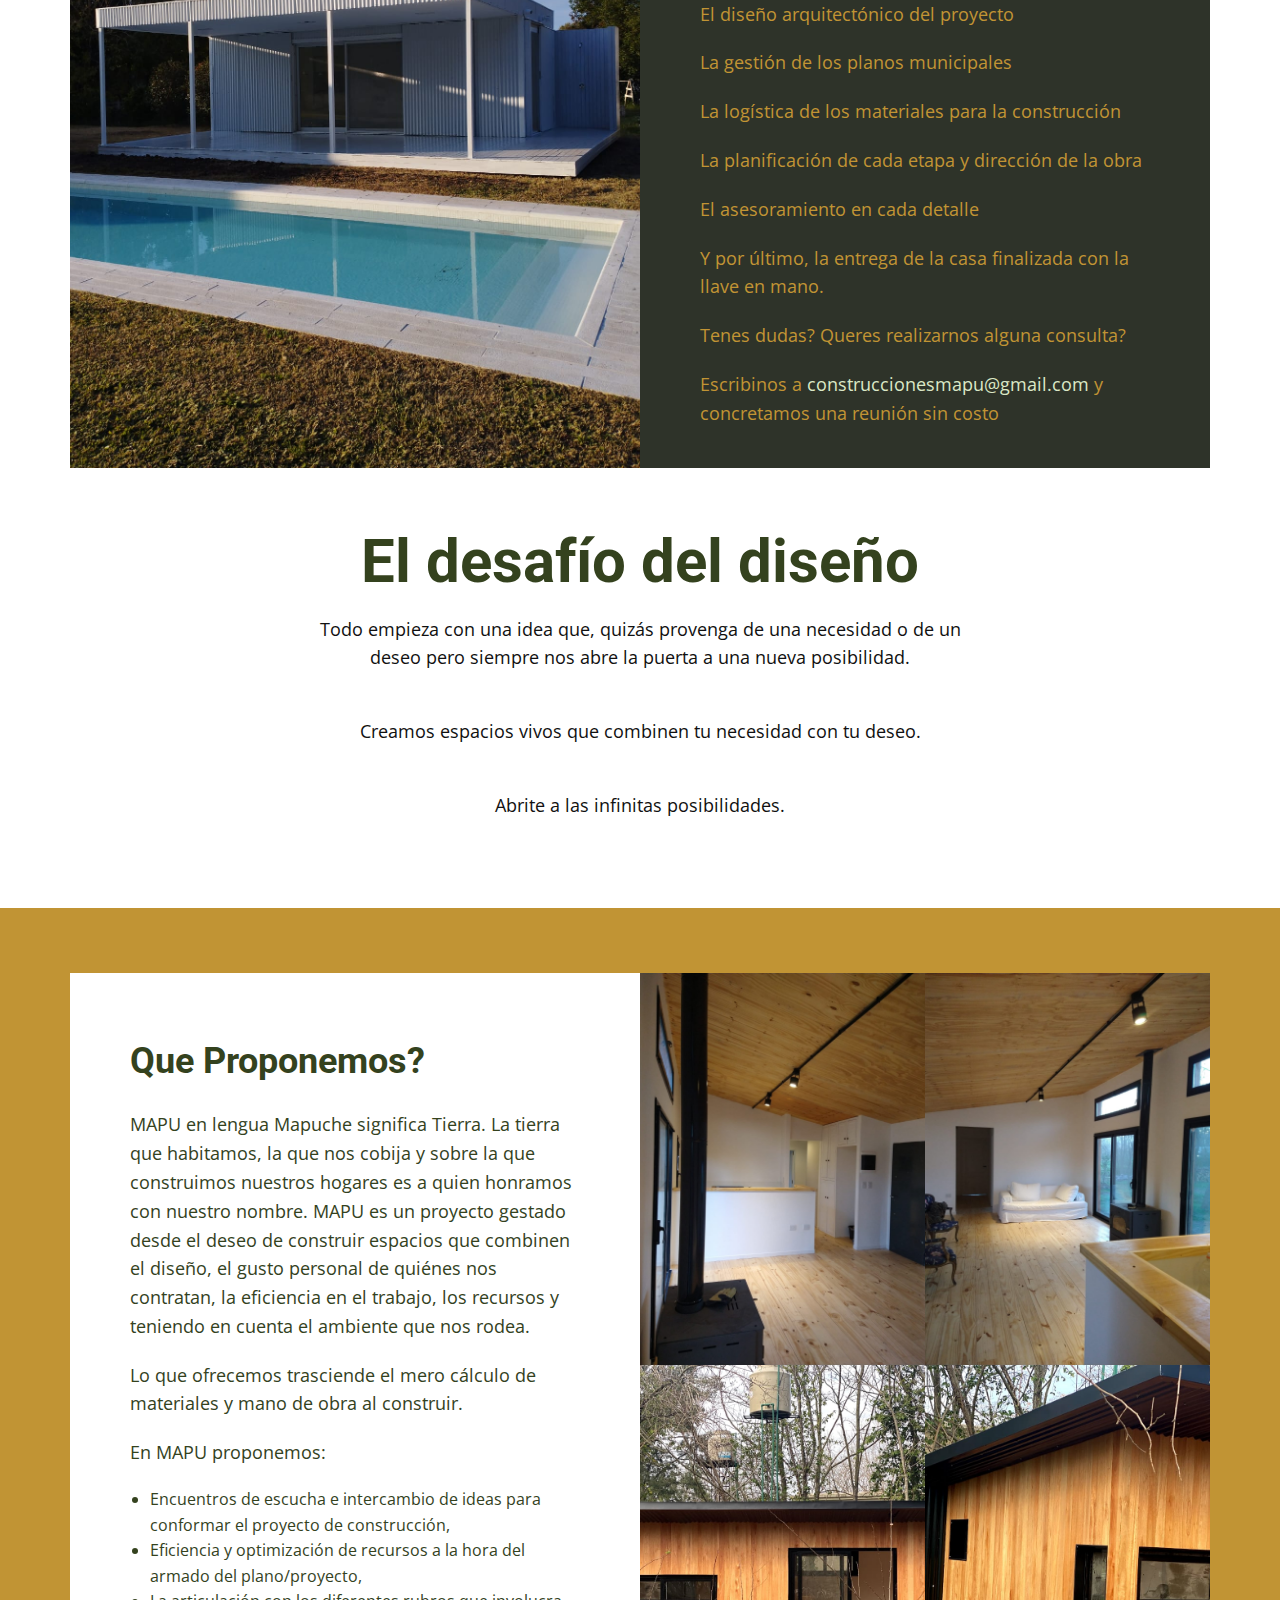
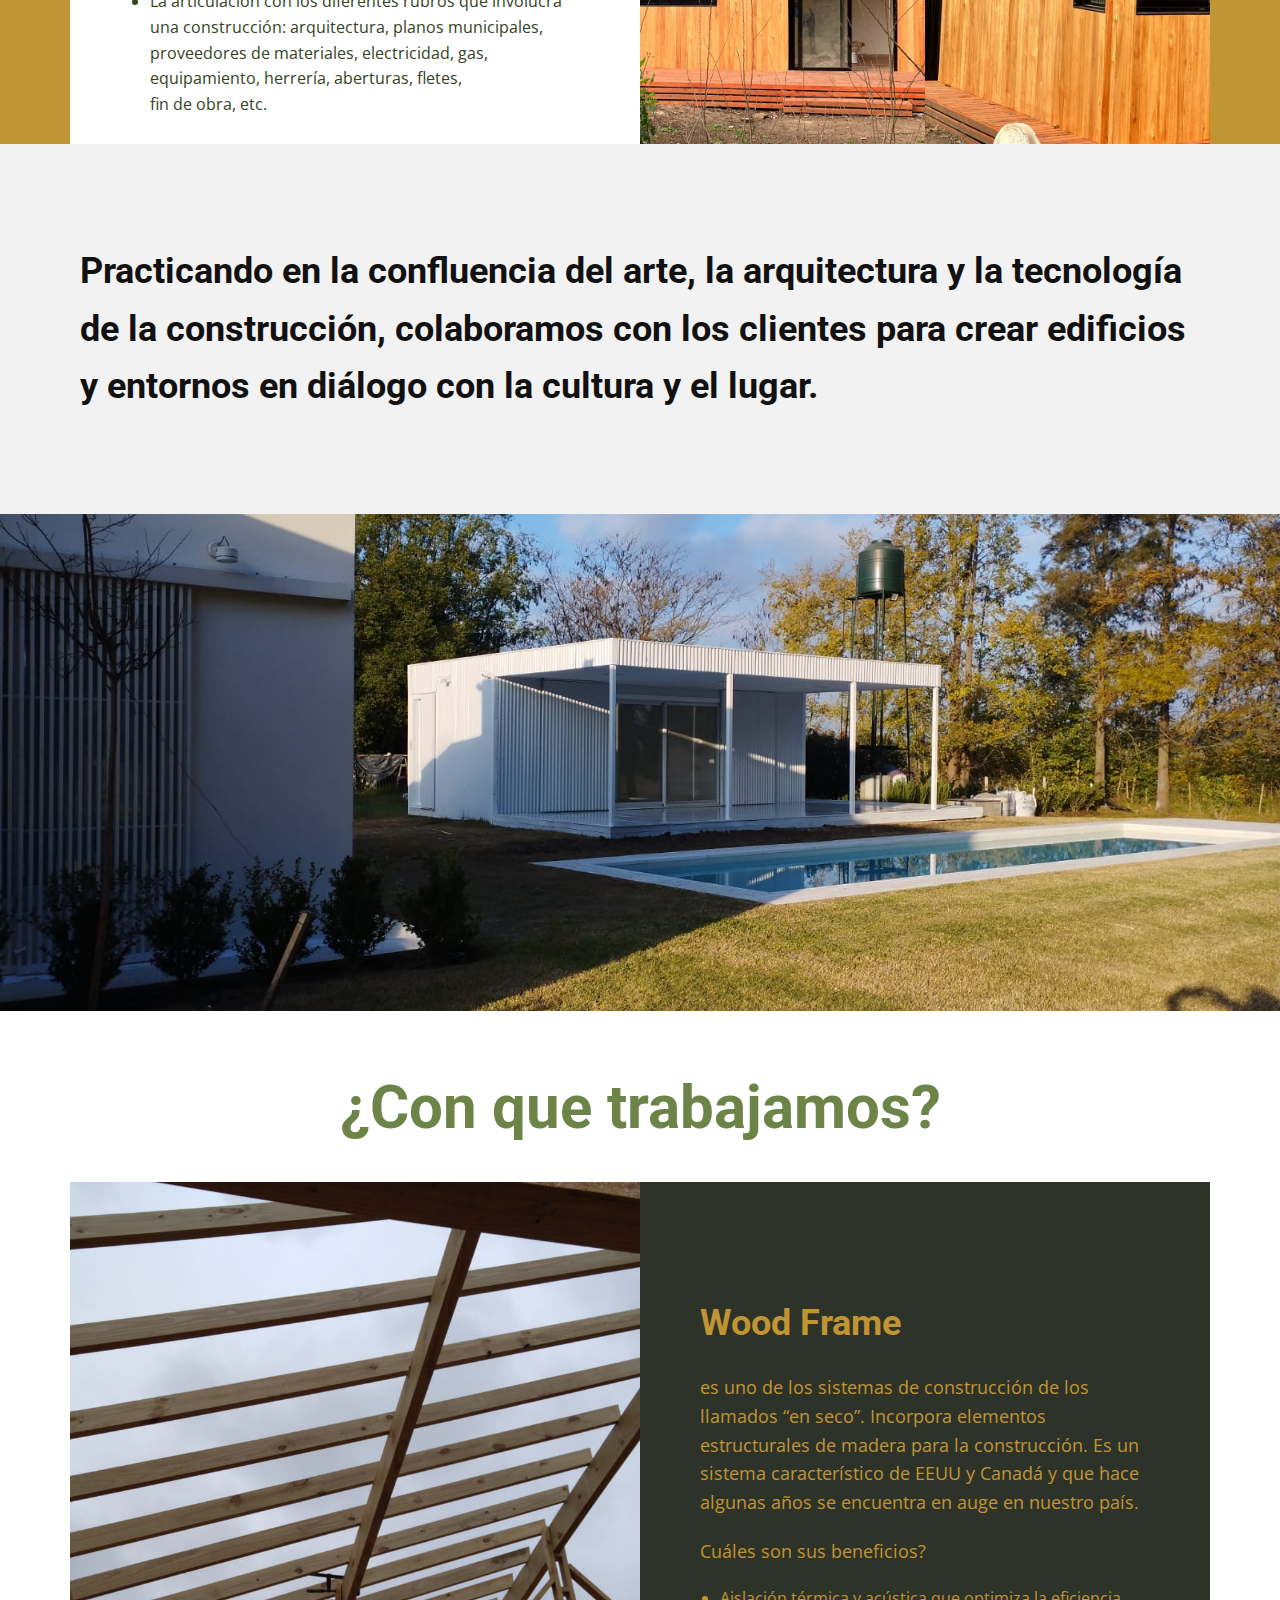
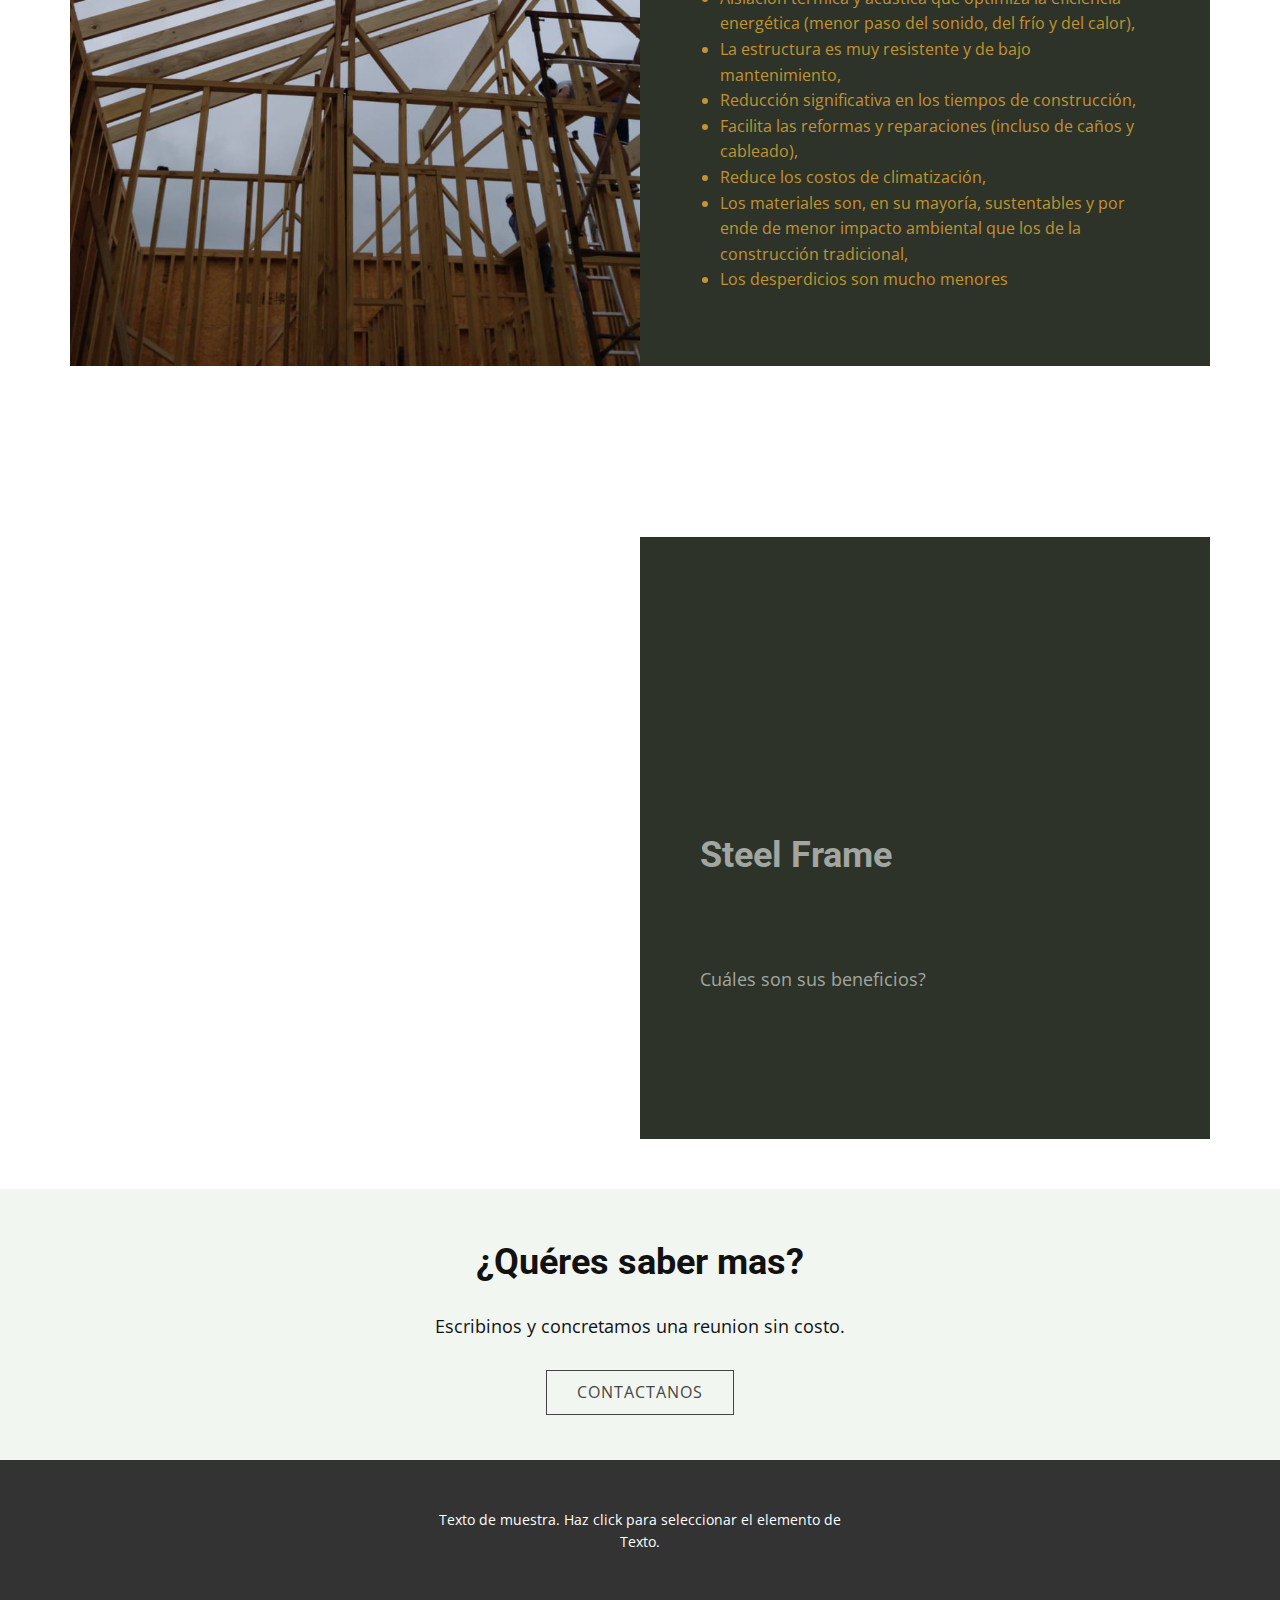
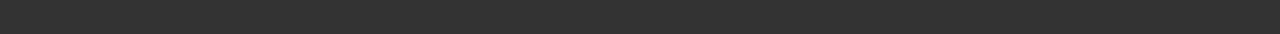
==== commit fc1977f5: "va quedando lindo" ====
--- a/index.html
+++ b/index.html
@@ -265,7 +265,7 @@
     <div class="u-clearfix u-sheet u-sheet-1">
       <div class="u-align-center u-container-style u-expanded-width-xs u-group u-group-1">
         <div class="u-container-layout u-valign-middle u-container-layout-1">
-          <h1 class="u-text u-text-palette-1-dark-1 u-text-1">Buen trabajo</h1>
+          <h1 class="u-text u-text-palette-1-dark-1 u-text-1">¿Con que trabajamos?</h1>
         </div>
       </div>
       <div class="u-clearfix u-expanded-width u-gutter-0 u-layout-wrap u-layout-wrap-1">
@@ -279,21 +279,65 @@
               <div class="u-container-layout u-valign-middle u-container-layout-3">
                 <div alt="" class="u-image u-image-circle u-image-2" data-image-width="277" data-image-height="277">
                 </div>
-                <h2 class="u-text u-text-palette-3-base u-text-2">Greenwich moderno</h2>
-                <p class="u-text u-text-palette-3-base u-text-3">El diseño de la "casa de ensueño en el agua" de este
-                  cliente aprovecha cada oportunidad para incorporar vistas del Long Island Sound dentro de la casa. La
-                  ubicación y la extensión de las ventanas de abeto y las puertas correderas subrayan
-                  la proximidad del agua.</p>
-                <a href="https://amandamartocchio.com/"
-                  class="u-border-1 u-border-palette-3-base u-link u-text-palette-3-base u-link-1" title="read more"
-                  target="_blank">read more</a>
-              </div>
-            </div>
-          </div>
-        </div>
-      </div>
-    </div>
-  </section>
+                <h2 class="u-text u-text-palette-3-base u-text-2">Wood Frame</h2>
+                <p class="u-text u-text-palette-3-base u-text-3">es uno de los sistemas de construcción de los llamados “en seco”.
+                  Incorpora elementos estructurales de madera para la construcción.
+                  
+                  Es un sistema característico de EEUU y Canadá y que hace algunas años se encuentra en auge en nuestro país.
+                  </p>
+                  <p class="u-text u-text-palette-3-base u-text-3">Cuáles son sus beneficios?
+                  </p>
+                    <ul class="u-text u-text-palette-3-base u-text-3">
+                      <li>Aislación térmica y acústica que optimiza la eficiencia energética (menor paso del sonido, del frío y del calor),
+                      </li>
+                      <li>La estructura es muy resistente y de bajo mantenimiento,
+                      </li>
+                      <li>Reducción significativa en los tiempos de construcción,</li>
+                      <li>Facilita las reformas y reparaciones (incluso de caños y cableado),
+                      </li>
+                      <li>Reduce los costos de climatización,
+                      </li>
+                      <li>Los materiales son, en su mayoría, sustentables y por ende de menor impacto ambiental que los de la construcción tradicional,
+                      </li>
+                      <li>Los desperdicios son mucho menores</li>
+                    </ul>                  
+              </div>
+            </div>
+          </div>
+        </div>
+      </div>
+    </div>
+  </section>
+  <section class="u-clearfix u-white u-section-12" id="sec-a835">
+    <div class="u-clearfix u-sheet u-sheet-1">
+      <div class="u-align-center u-container-style u-expanded-width-xs u-group u-group-1">
+      </div>
+      <div class="u-clearfix u-expanded-width u-gutter-0 u-layout-wrap u-layout-wrap-1">
+        <div class="u-layout">
+          <div class="u-layout-row">
+            <div class="u-align-left u-container-style u-image u-layout-cell u-left-cell u-size-30 u-image-1">
+              <div class="u-container-layout" src=""></div>
+            </div>
+            <div
+              class="u-align-left u-container-style u-layout-cell u-palette-5-dark-3 u-right-cell u-size-30 u-layout-cell-2">
+              <div class="u-container-layout u-valign-middle u-container-layout-3">
+                <div alt="" class="u-image u-image-circle u-image-2" data-image-width="277" data-image-height="277">
+                </div>
+                <h2 class="u-text u-text-palette-4-base u-text-4">Steel Frame</h2>
+                <p class="u-text u-text-palette-4-base u-text-4">
+                  </p>
+                  <p class="u-text u-text-palette-4-base u-text-4">Cuáles son sus beneficios?
+                  </p>
+                    <ul class="u-text u-text-palette-4-base u-text-4">
+                    </ul>                  
+              </div>
+            </div>
+          </div>
+        </div>
+      </div>
+    </div>
+  </section>
+
   <section class="u-clearfix u-palette-4-light-3 u-section-11" id="sec-ce46">
     <div class="u-clearfix u-sheet u-sheet-1">
       <div class="u-align-center u-container-style u-group u-group-1">
--- a/index.css
+++ b/index.css
@@ -1201,7 +1201,7 @@
 
 .u-section-10 .u-image-1 {
   min-height: 602px;
-  background-image: url("images/Untitled2.jpg");
+  background-image: url("woodframe.jpg");
   background-position: 50% 100%;
 }
 
@@ -1224,10 +1224,14 @@
 
 .u-section-10 .u-text-2 {
   margin: 28px 0 0;
+  position: relative;
+  bottom: 100px;
 }
 
 .u-section-10 .u-text-3 {
   margin: 20px 0 0;
+  position: relative;
+  bottom: 100px;
 }
 
 .u-section-10 .u-link-1 {
@@ -1492,4 +1496,253 @@
     padding-left: 18px;
     padding-right: 18px;
   }
+}
+.u-section-12 {
+  background-image: none;
+}
+
+.u-section-12 .u-sheet-1 {
+  min-height: 823px;
+}
+
+.u-section-12 .u-group-1 {
+  width: 962px;
+  min-height: 93px;
+  height: auto;
+  margin: 50px auto 0;
+}
+
+.u-section-12 .u-container-layout-1 {
+  padding-left: 20px;
+  padding-right: 20px;
+}
+
+.u-section-12 .u-text-1 {
+  position: relative;
+  font-size: 3.75rem;
+  margin: 10px 0;
+}
+
+.u-section-12 .u-layout-wrap-1 {
+  width: 1140px;
+  margin: 28px auto -27px 0;
+}
+
+.u-section-12 .u-image-1 {
+  min-height: 602px;
+  background-image: url("");
+  background-position: 50% 100%;
+}
+
+.u-section-12 .u-layout-cell-2 {
+  min-height: 602px;
+}
+
+.u-section-12 .u-container-layout-3 {
+  padding-left: 60px;
+  padding-right: 60px;
+}
+
+.u-section-12 .u-image-2 {
+  width: 125px;
+  height: 125px;
+  background-image: url("images/Untitled51.jpg");
+  background-position: 50% 50%;
+  margin: 60px auto 0 0;
+}
+
+.u-section-12 .u-text-2 {
+  margin: 28px 0 0;
+  position: relative;
+  bottom: 100px;
+}
+
+.u-section-12 .u-text-3 {
+  margin: 20px 0 0;
+  position: relative;
+  bottom: 100px;
+}
+
+.u-section-12 .u-link-1 {
+  padding-bottom: 2px;
+  margin: 20px auto 60px 0;
+}
+
+@media (max-width: 1199px) {
+  .u-section-12 .u-sheet-1 {
+    min-height: 775px;
+  }
+
+  .u-section-12 .u-group-1 {
+    width: 793px;
+    height: auto;
+  }
+
+  .u-section-12 .u-container-layout-1 {
+    padding-left: 16px;
+    padding-right: 16px;
+  }
+
+  .u-section-12 .u-layout-wrap-1 {
+    margin-bottom: 32px;
+    margin-right: initial;
+    margin-left: initial;
+    width: auto;
+  }
+
+  .u-section-12 .u-image-1 {
+    min-height: 494px;
+  }
+
+  .u-section-12 .u-layout-cell-2 {
+    min-height: 494px;
+  }
+
+  .u-section-12 .u-container-layout-3 {
+    padding-left: 49px;
+    padding-right: 49px;
+  }
+}
+
+@media (max-width: 991px) {
+  .u-section-12 .u-sheet-1 {
+    min-height: 820px;
+  }
+
+  .u-section-12 .u-group-1 {
+    width: 608px;
+  }
+
+  .u-section-12 .u-container-layout-1 {
+    padding-left: 10px;
+    padding-right: 10px;
+  }
+
+  .u-section-12 .u-layout-wrap-1 {
+    margin-top: 27px;
+    width: auto;
+    margin-right: initial;
+    margin-left: initial;
+  }
+
+  .u-section-12 .u-image-1 {
+    min-height: 600px;
+  }
+
+  .u-section-12 .u-layout-cell-2 {
+    min-height: 600px;
+  }
+
+  .u-section-12 .u-container-layout-3 {
+    padding-left: 31px;
+    padding-right: 31px;
+  }
+
+  .u-section-12 .u-image-2 {
+    width: 106px;
+    height: 106px;
+    margin-top: 43px;
+  }
+
+  .u-section-12 .u-link-1 {
+    margin-bottom: 43px;
+  }
+}
+
+@media (max-width: 767px) {
+  .u-section-12 .u-sheet-1 {
+    min-height: 793px;
+  }
+
+  .u-section-12 .u-group-1 {
+    width: 540px;
+  }
+
+  .u-section-12 .u-container-layout-1 {
+    padding-left: 5px;
+    padding-right: 5px;
+  }
+
+  .u-section-12 .u-layout-wrap-1 {
+    margin-top: 28px;
+    margin-bottom: 50px;
+    width: auto;
+    margin-right: initial;
+    margin-left: initial;
+  }
+
+  .u-section-12 .u-image-1 {
+    min-height: 494px;
+  }
+
+  .u-section-12 .u-layout-cell-2 {
+    min-height: 494px;
+  }
+
+  .u-section-12 .u-container-layout-3 {
+    padding-left: 50px;
+    padding-right: 50px;
+  }
+
+  .u-section-12 .u-image-2 {
+    width: 125px;
+    height: 125px;
+    margin-top: 60px;
+  }
+
+  .u-section-12 .u-link-1 {
+    margin-bottom: 60px;
+  }
+}
+
+@media (max-width: 575px) {
+  .u-section-12 .u-sheet-1 {
+    min-height: 1151px;
+  }
+
+  .u-section-12 .u-group-1 {
+    margin-top: 35px;
+    margin-right: initial;
+    margin-left: initial;
+    width: auto;
+  }
+
+  .u-section-12 .u-container-layout-1 {
+    padding-left: 1px;
+    padding-right: 1px;
+  }
+
+  .u-section-12 .u-text-1 {
+    font-size: 3rem;
+  }
+
+  .u-section-12 .u-layout-wrap-1 {
+    margin-top: 15px;
+    width: auto;
+    margin-right: initial;
+    margin-left: initial;
+  }
+
+  .u-section-12 .u-image-1 {
+    min-height: 373px;
+  }
+
+  .u-section-12 .u-layout-cell-2 {
+    min-height: 585px;
+  }
+
+  .u-section-12 .u-container-layout-3 {
+    padding-left: 15px;
+    padding-right: 15px;
+  }
+
+  .u-section-12 .u-image-2 {
+    width: 108px;
+    height: 108px;
+    margin-top: 55px;
+  }
+
+  .u-section-12 .u-link-1 {
+    margin-bottom: 55px;
+  }
 }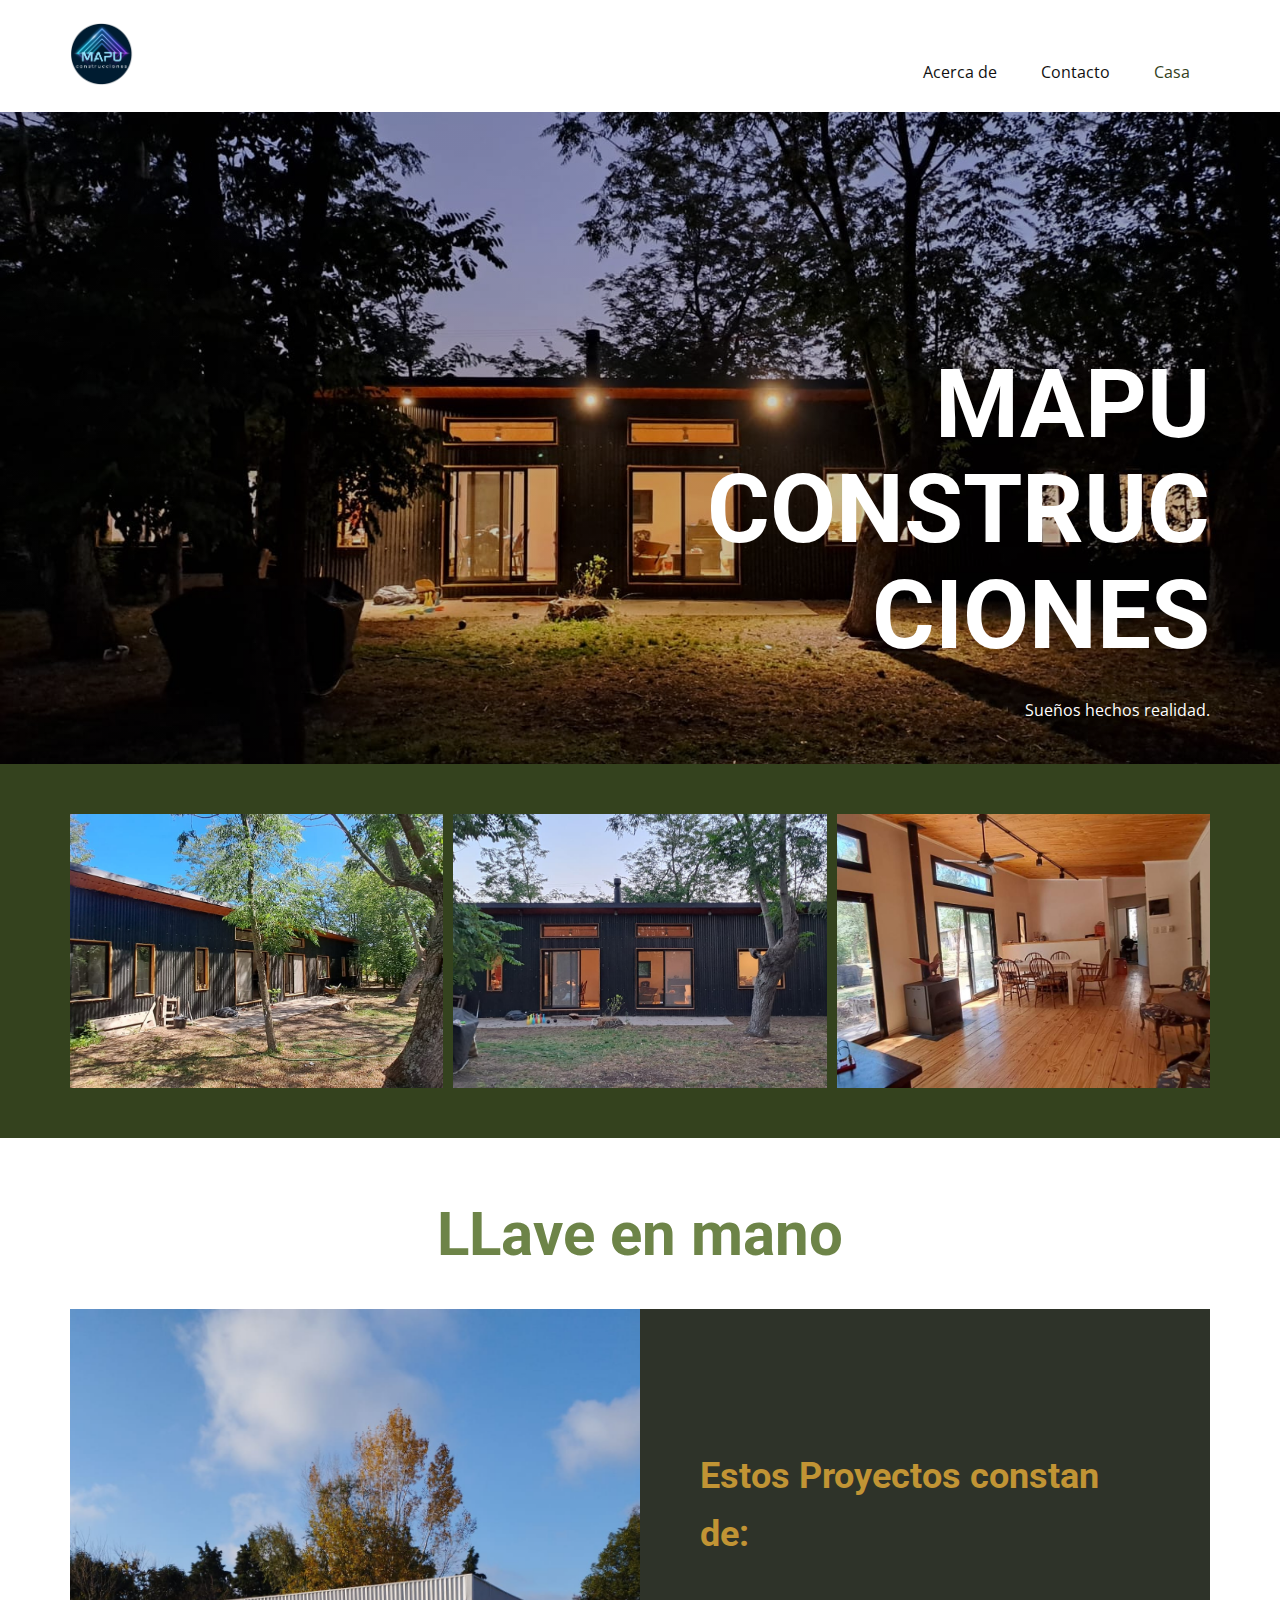
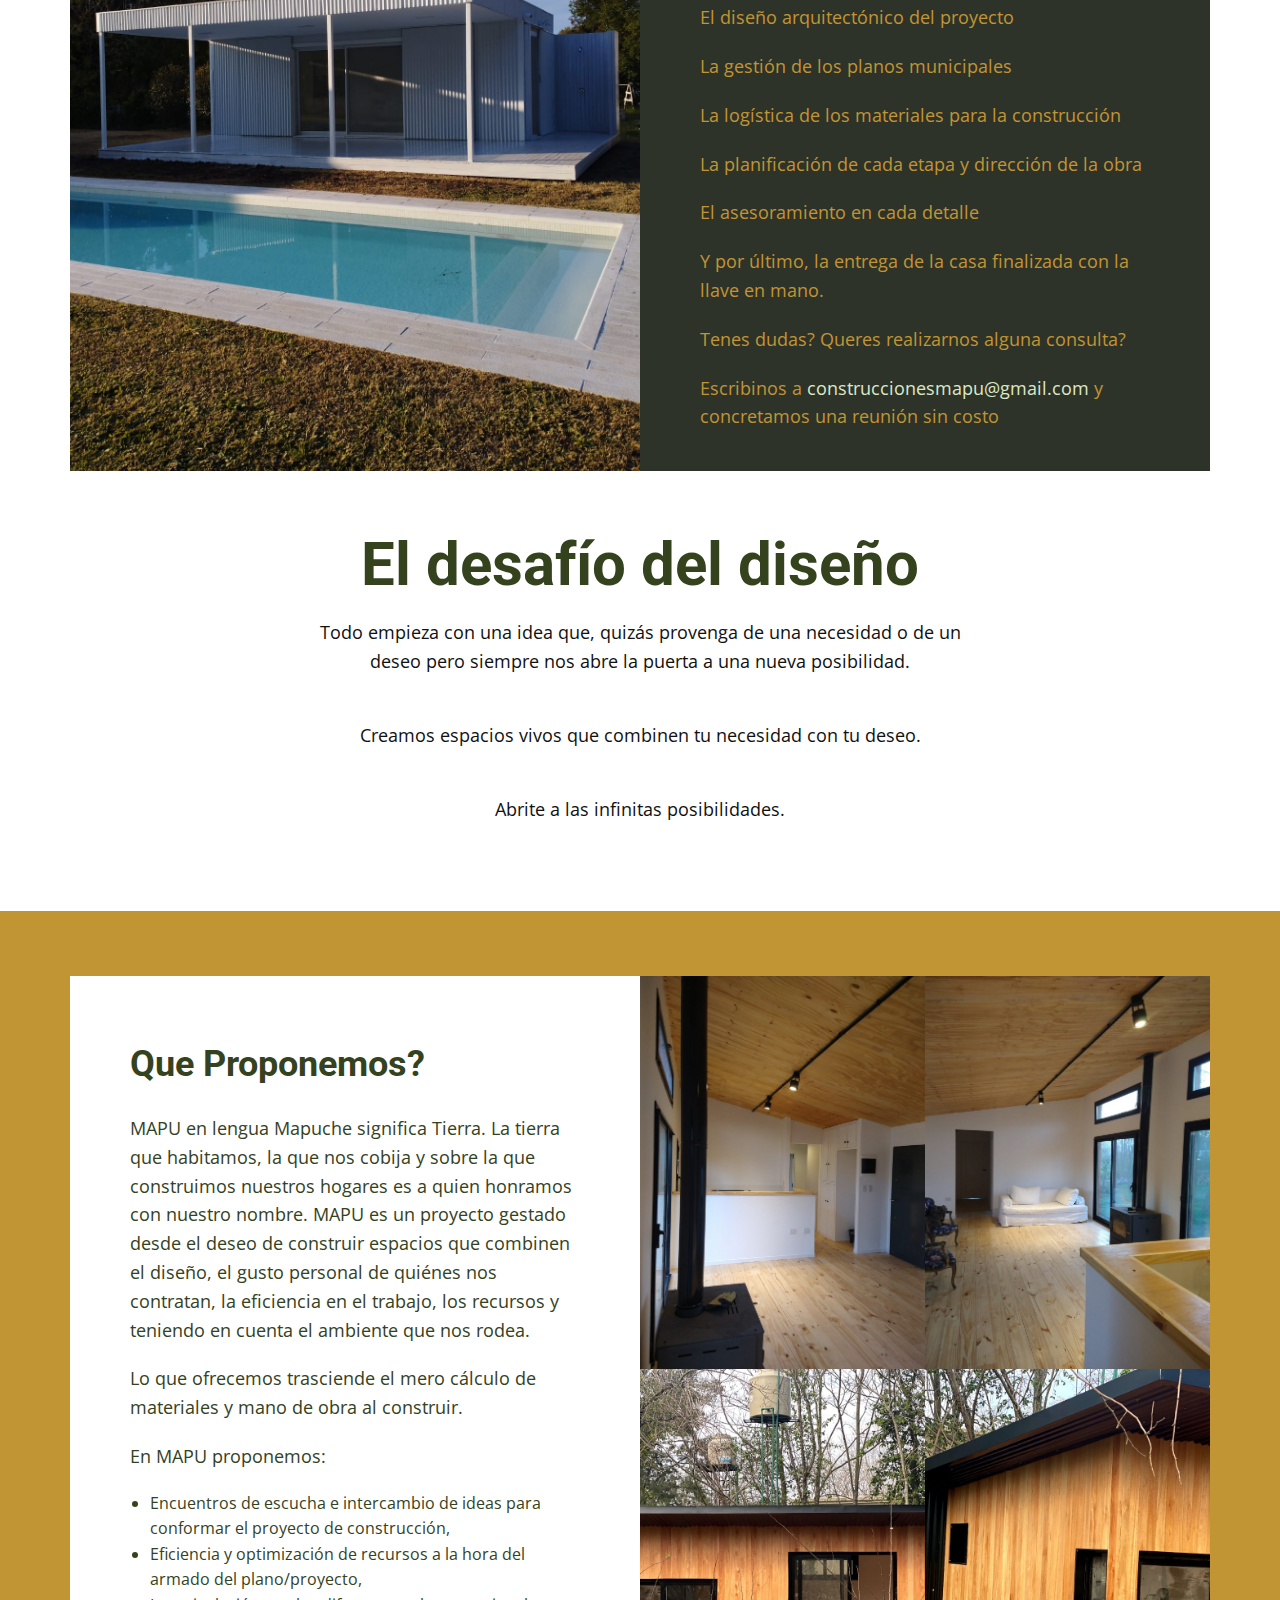
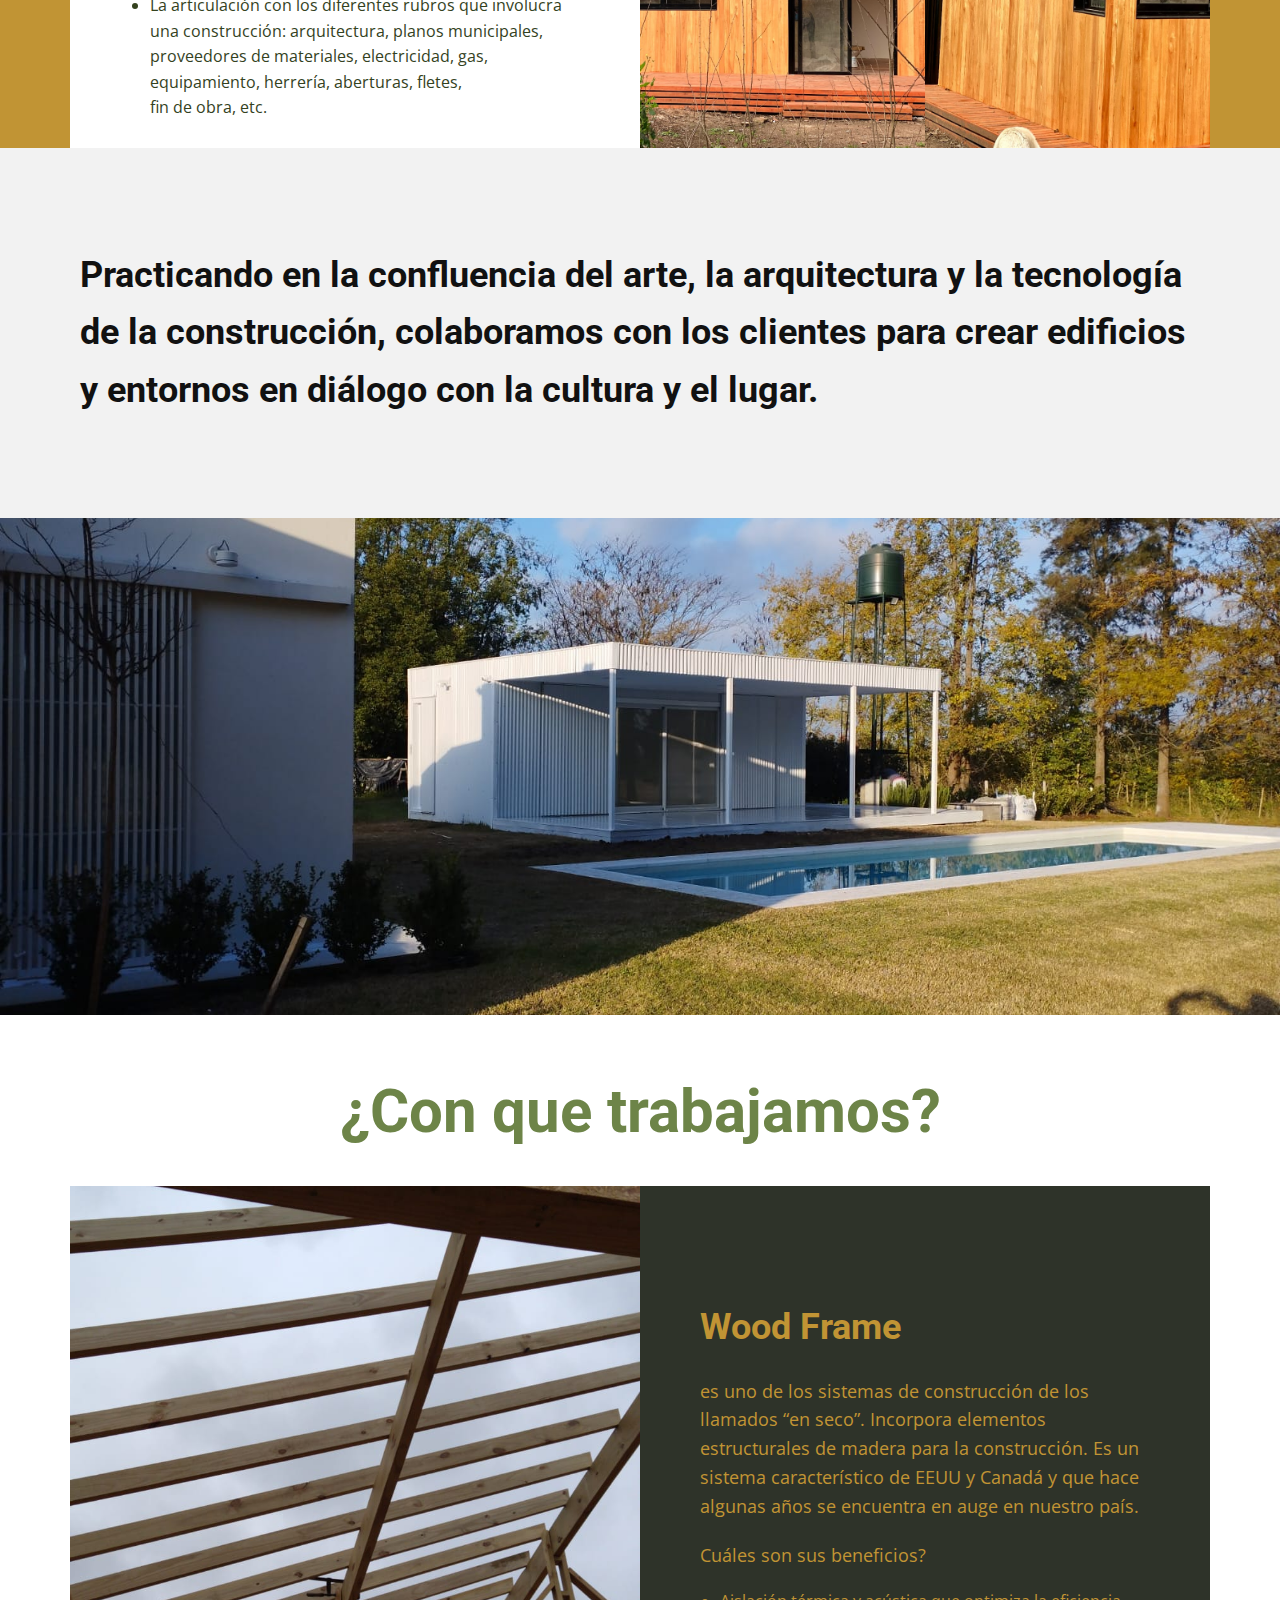
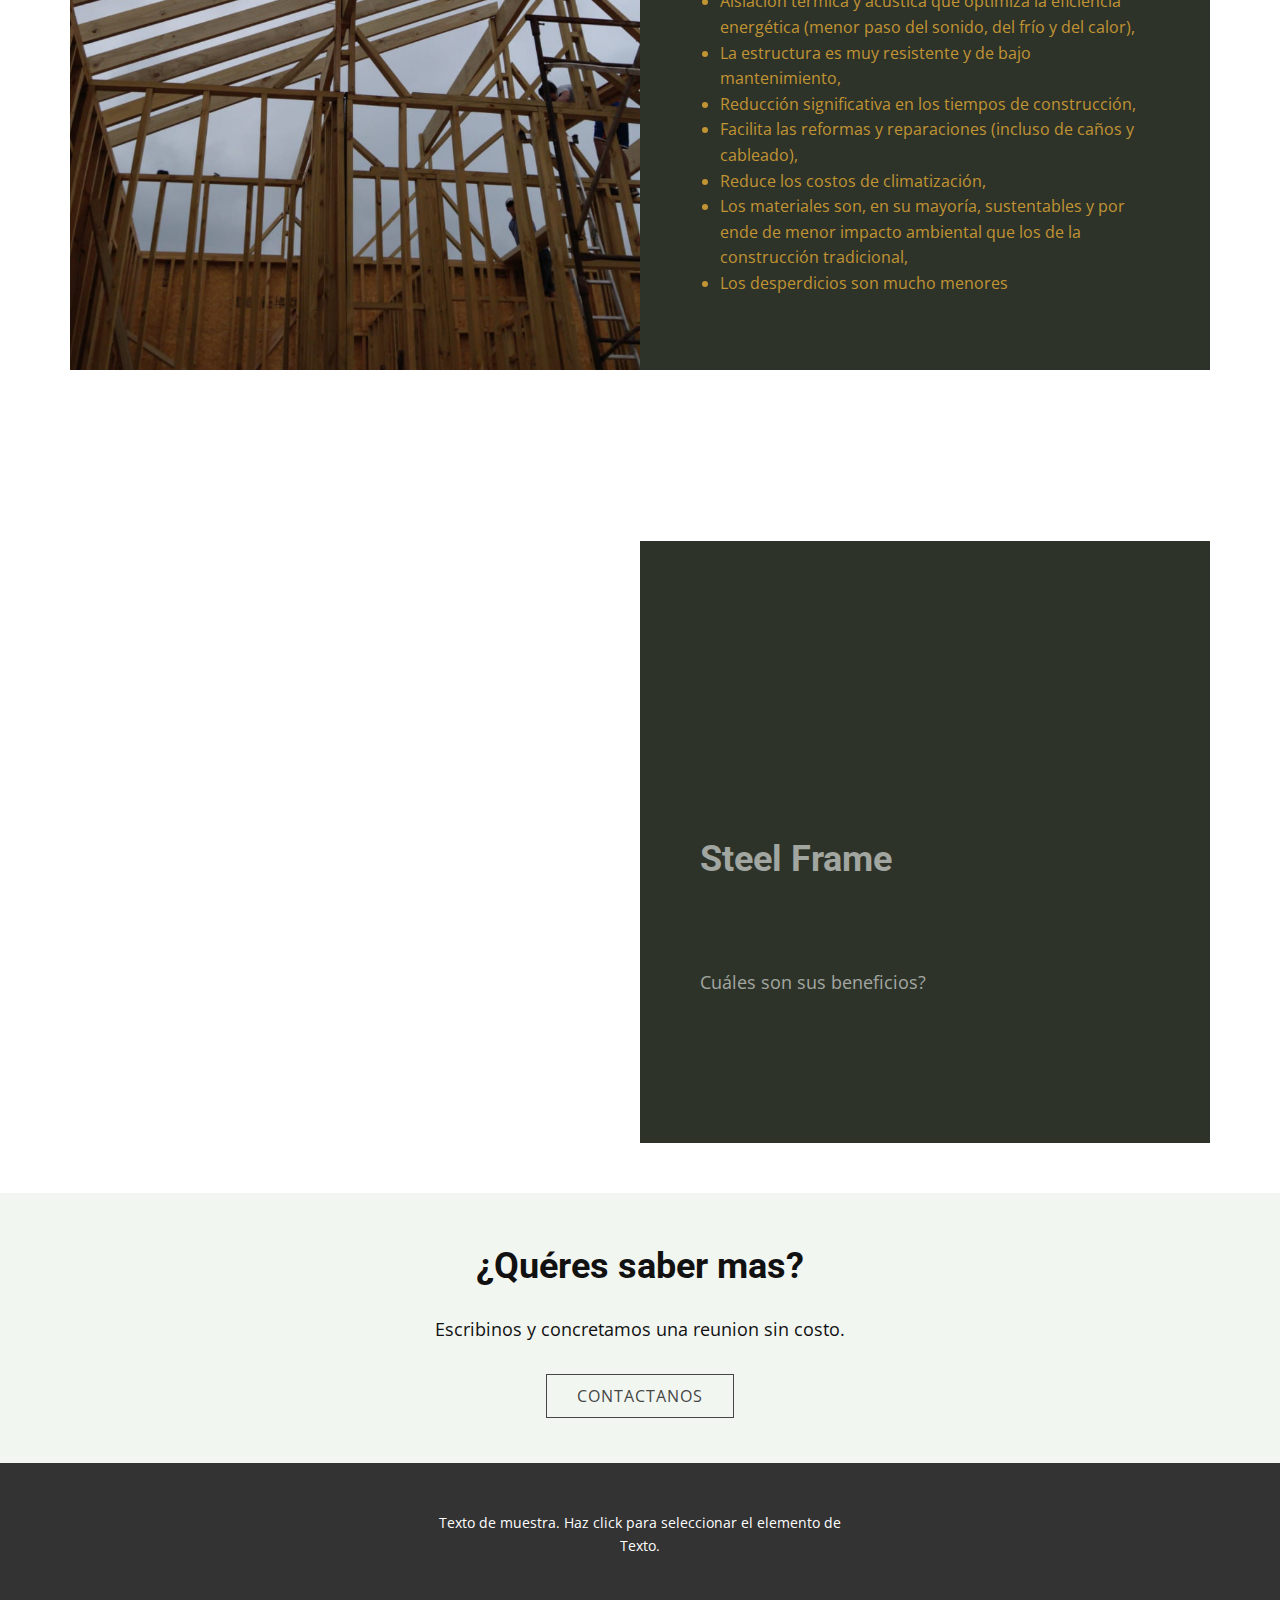
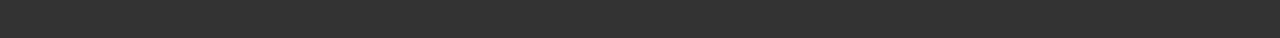
==== commit 7cd92d03: "cambie el logo" ====
--- a/index.html
+++ b/index.html
@@ -45,7 +45,7 @@
   <header class="u-clearfix u-header u-header" id="sec-d990">
     <div class="u-clearfix u-sheet u-valign-middle u-sheet-1">
       <a href="#" class="u-image u-logo u-image-1">
-        <img src="/1721831911773-Photoroom.png" class="u-logo-image u-logo-image-1">
+        <img src="/IMG-20240724-WA0007-Photoroom.png" class="u-logo-image u-logo-image-1">
       </a>
       <nav class="u-menu u-menu-dropdown u-offcanvas u-menu-1">
         <div class="menu-collapse" style="font-size: 1rem; letter-spacing: 0px;">
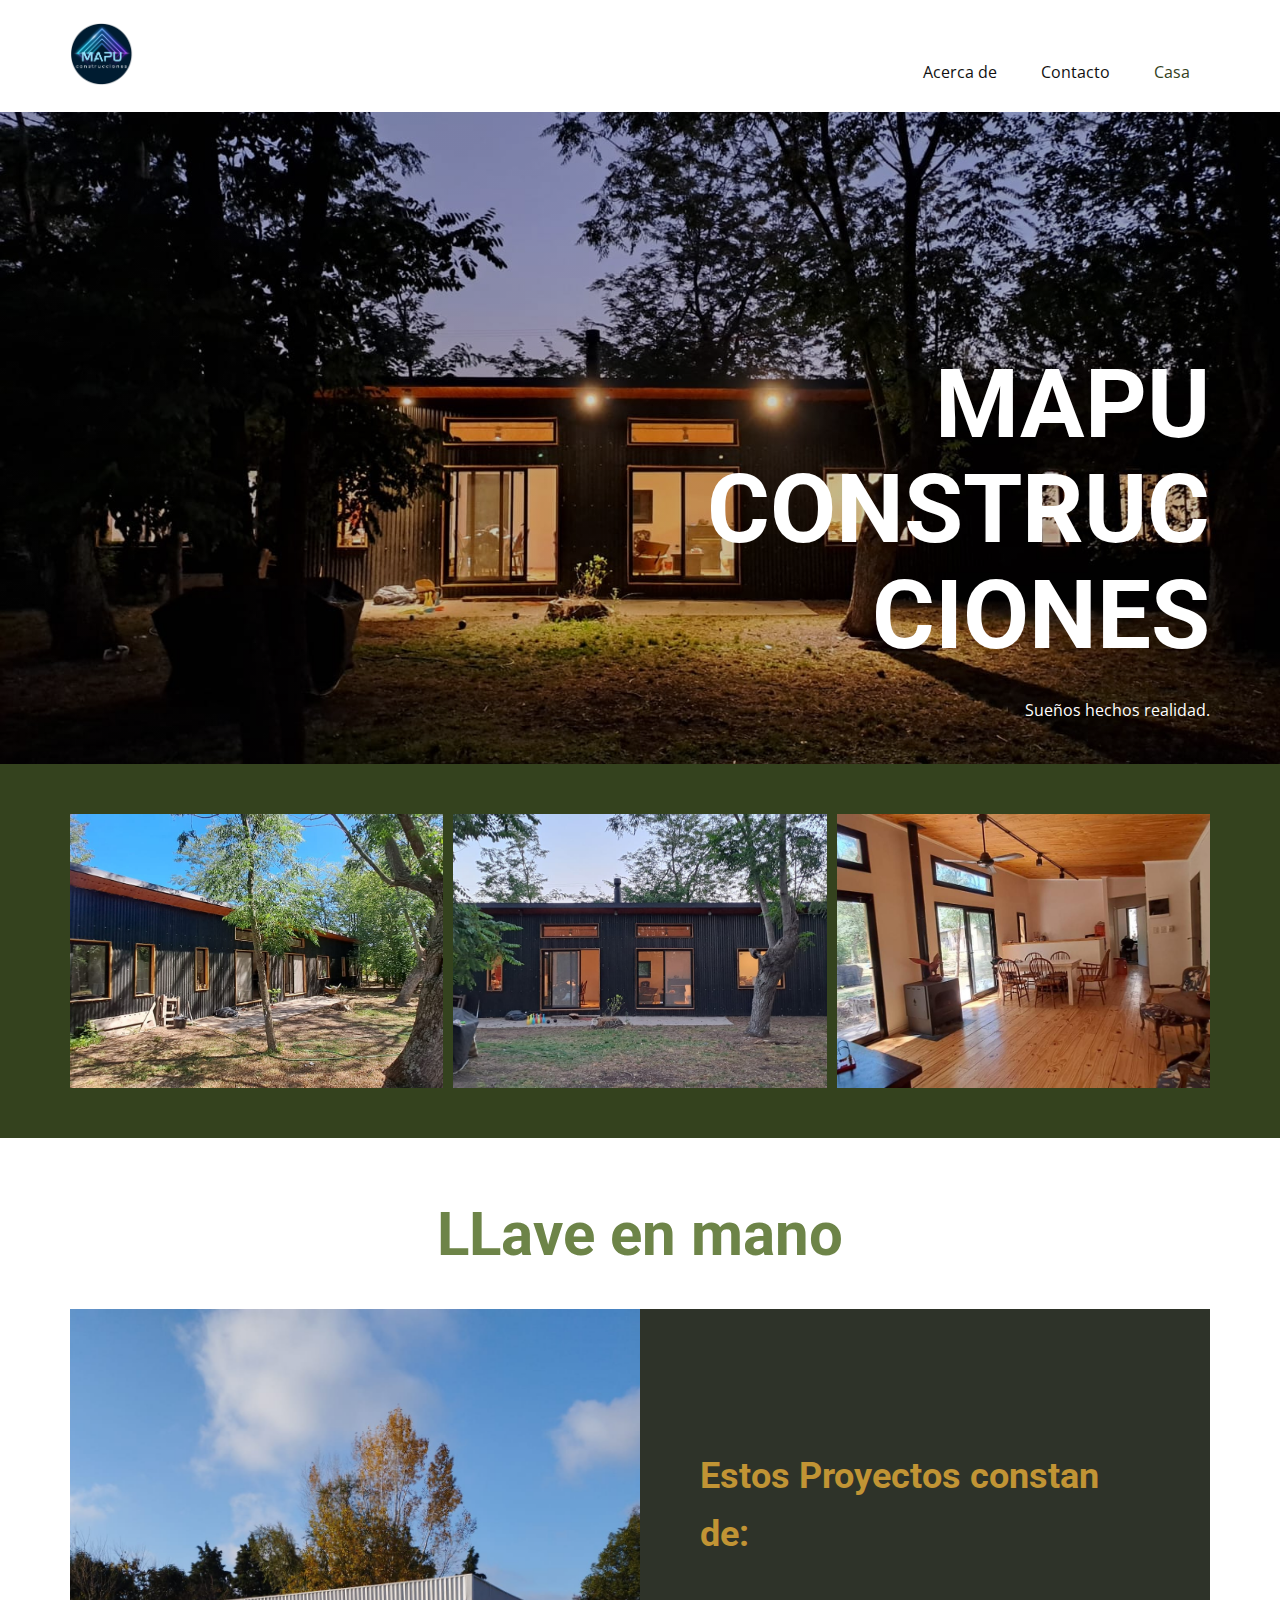
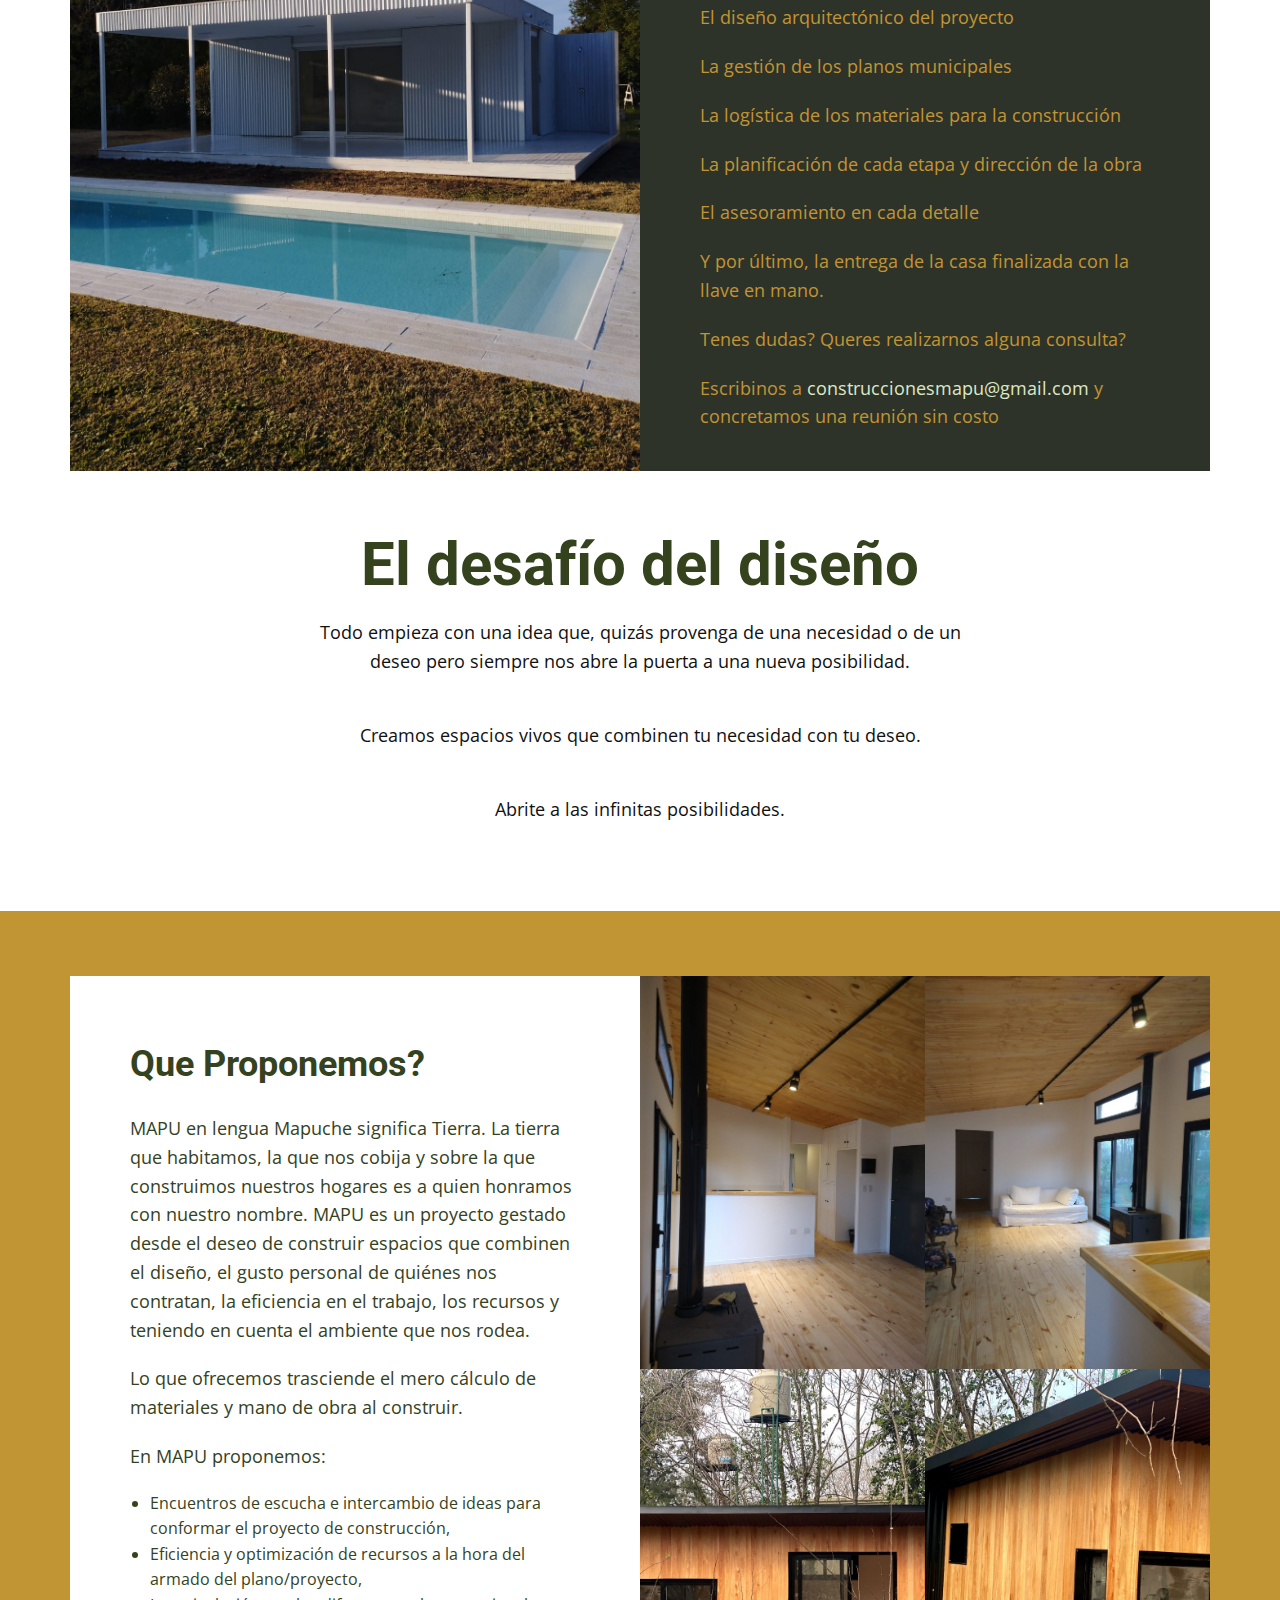
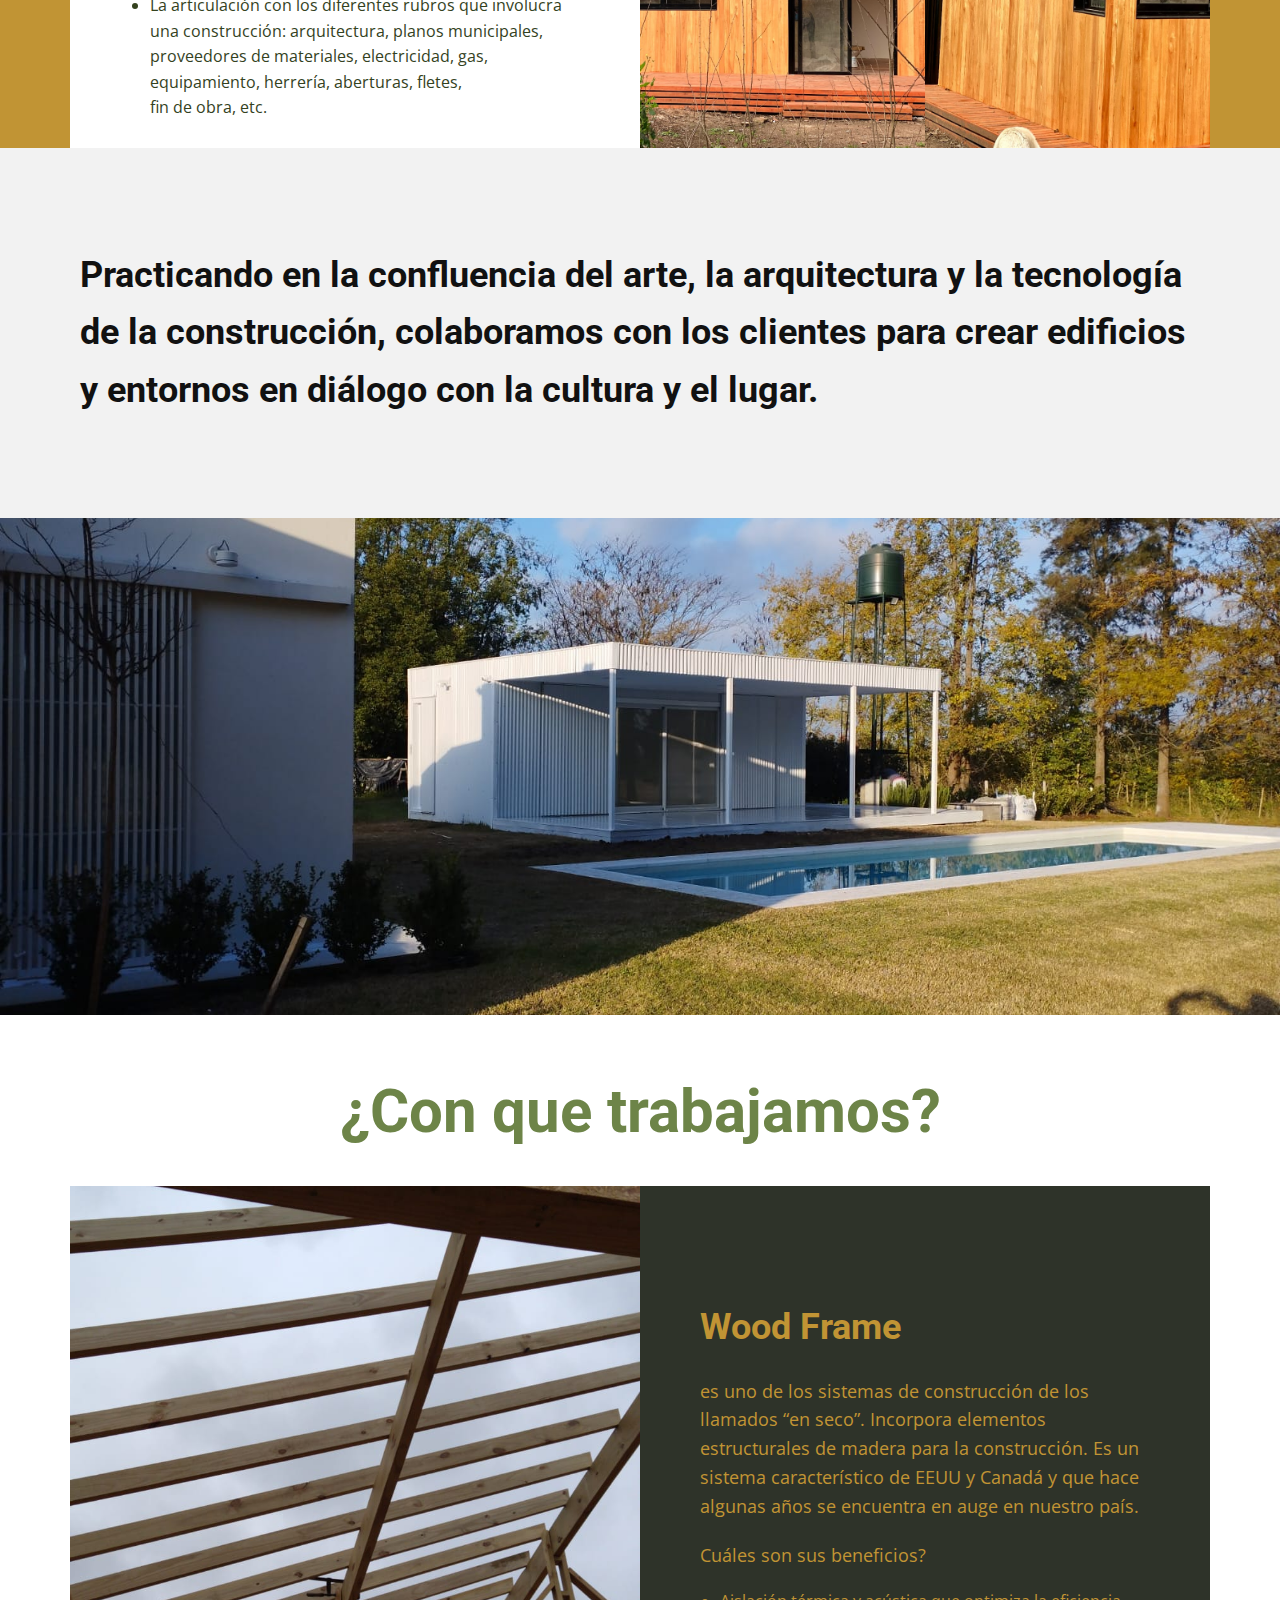
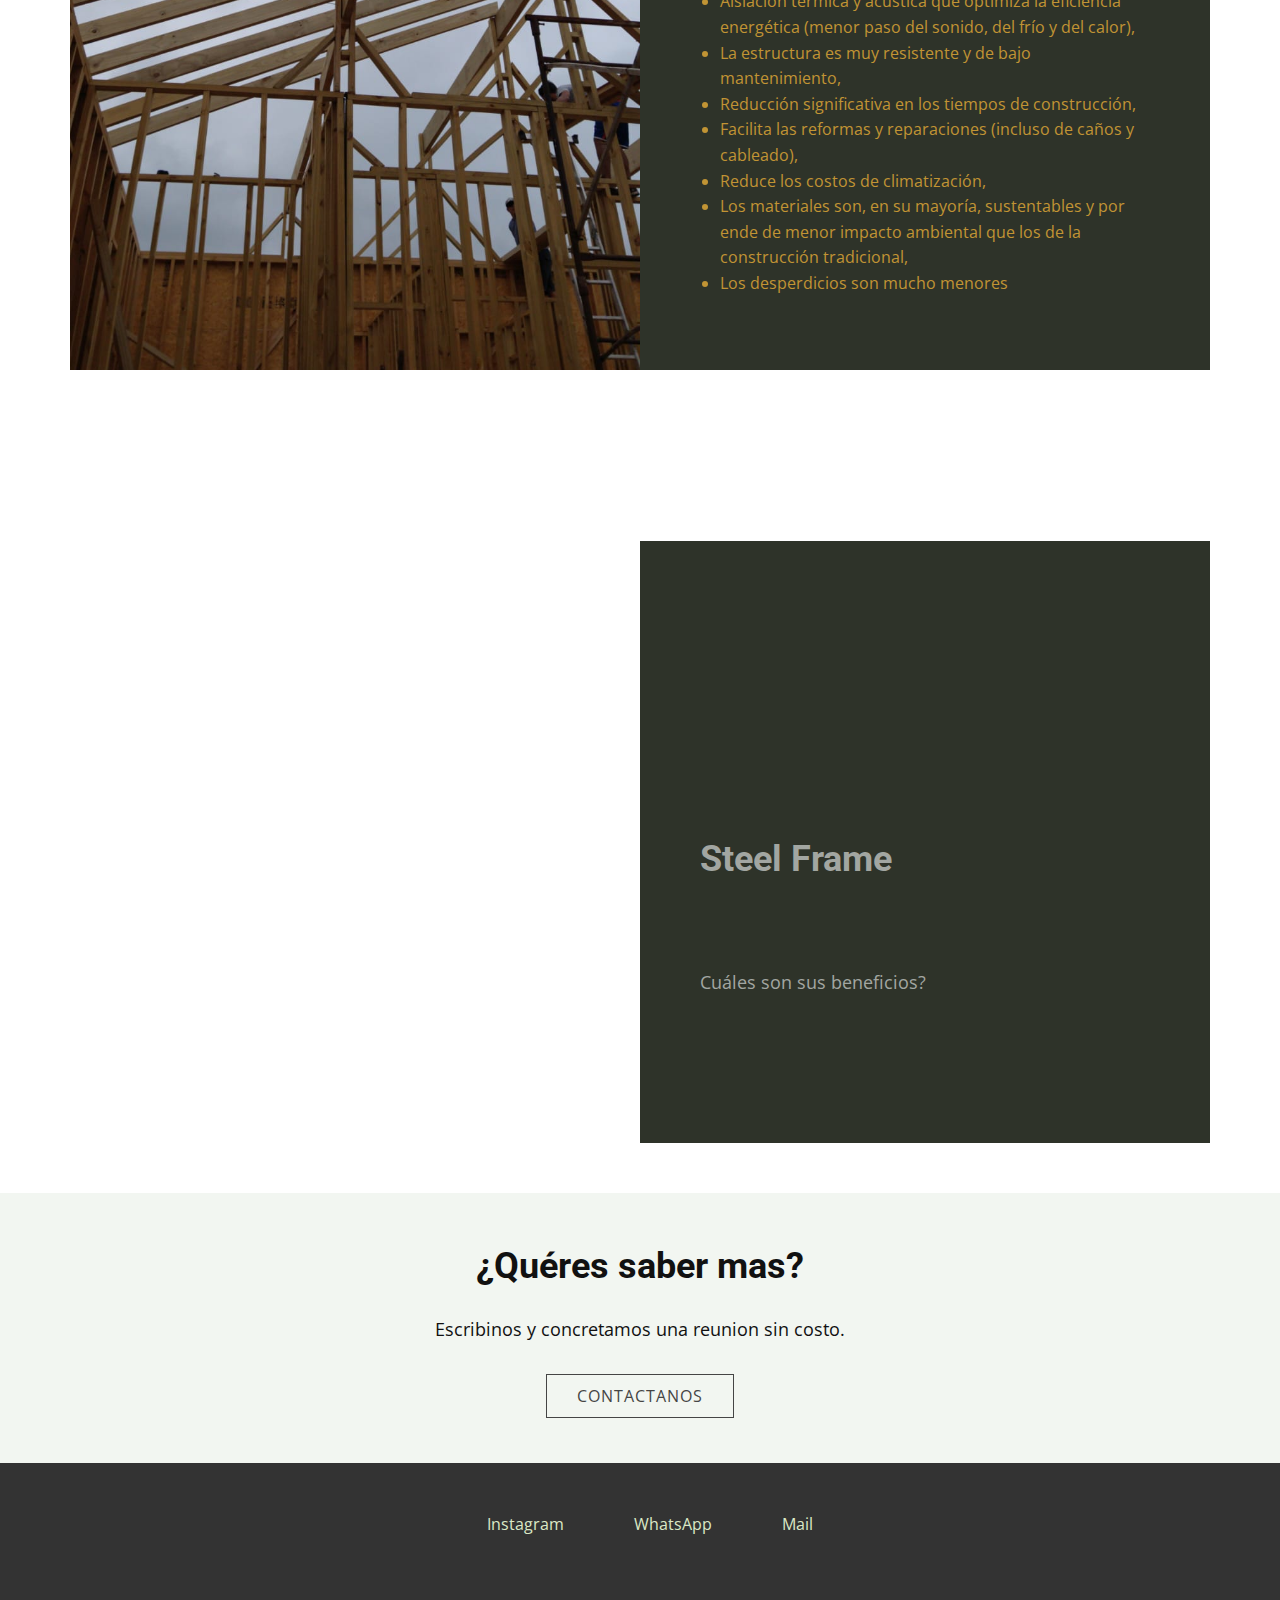
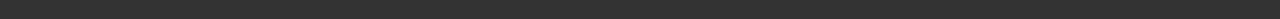
==== commit f0f20b52: "modifique el footer" ====
--- a/index.html
+++ b/index.html
@@ -354,8 +354,19 @@
 
   <footer class="u-align-center u-clearfix u-footer u-grey-80 u-footer" id="sec-289e">
     <div class="u-clearfix u-sheet u-sheet-1">
-      <p class="u-small-text u-text u-text-variant u-text-1">Texto de muestra. Haz click para seleccionar el elemento de
-        Texto.</p>
+      <ul class="u-small-text u-text u-text-variant u-text-1 lista">
+        <li>
+          <a href="https://www.instagram.com/mapu_construcciones/" target="_blank">Instagram</a>
+        </li>
+
+        <li>
+          <a href="https://wa.me/+5491164557842?text=Hola%20me%20gustaría%20saber%20más%20sobre%sus%20servicios" target="_blank">WhatsApp</a>
+        </li>
+
+        <li>
+          <a href="mailto:construccionesmapu@gmail.com?subject=Asunto%20del%20correo&body=Texto%20del%20correo" target="_blank">Mail</a>
+        </li>
+      </ul>
     </div>
   </footer>
   <section class="u-backlink u-clearfix u-grey-80">
--- a/index.css
+++ b/index.css
@@ -1745,4 +1745,10 @@
   .u-section-12 .u-link-1 {
     margin-bottom: 55px;
   }
+}
+.lista{
+  list-style: none;
+  display: flex; 
+  flex-direction: row;
+  justify-content: space-around;
 }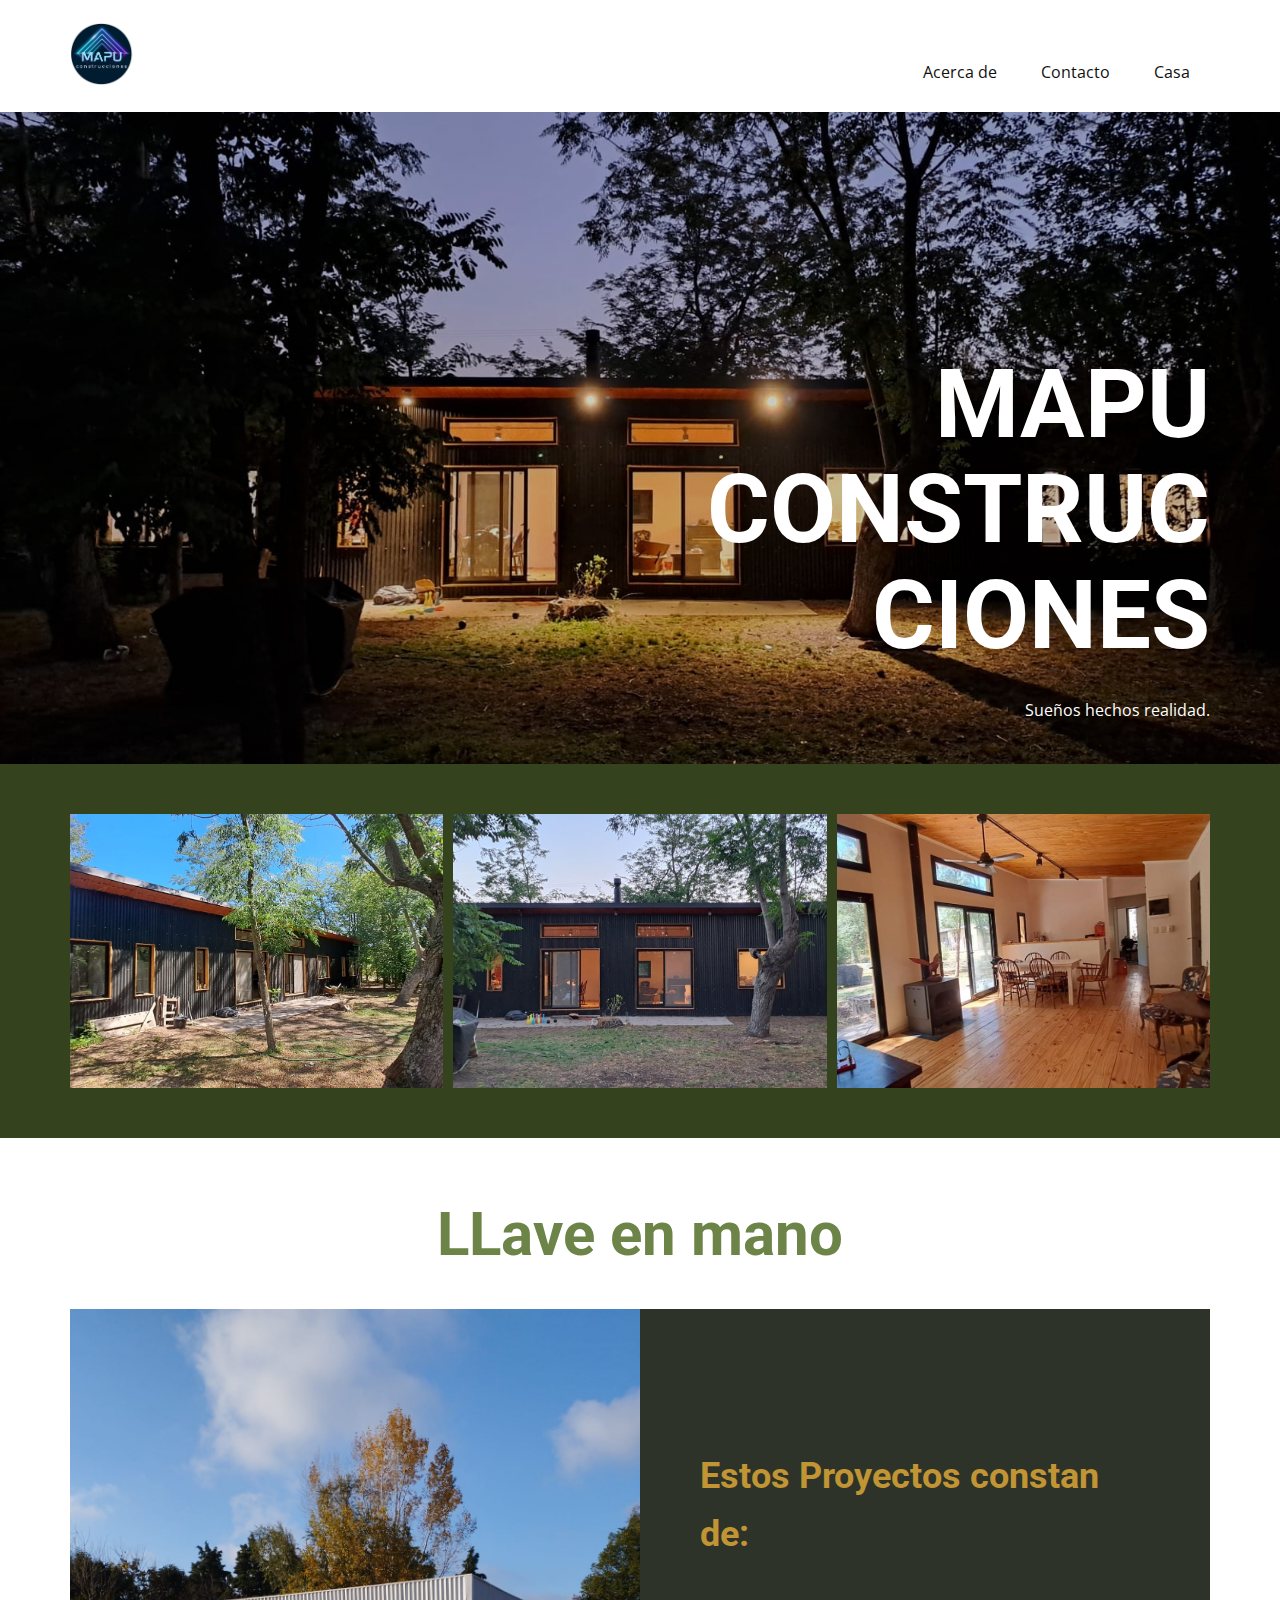
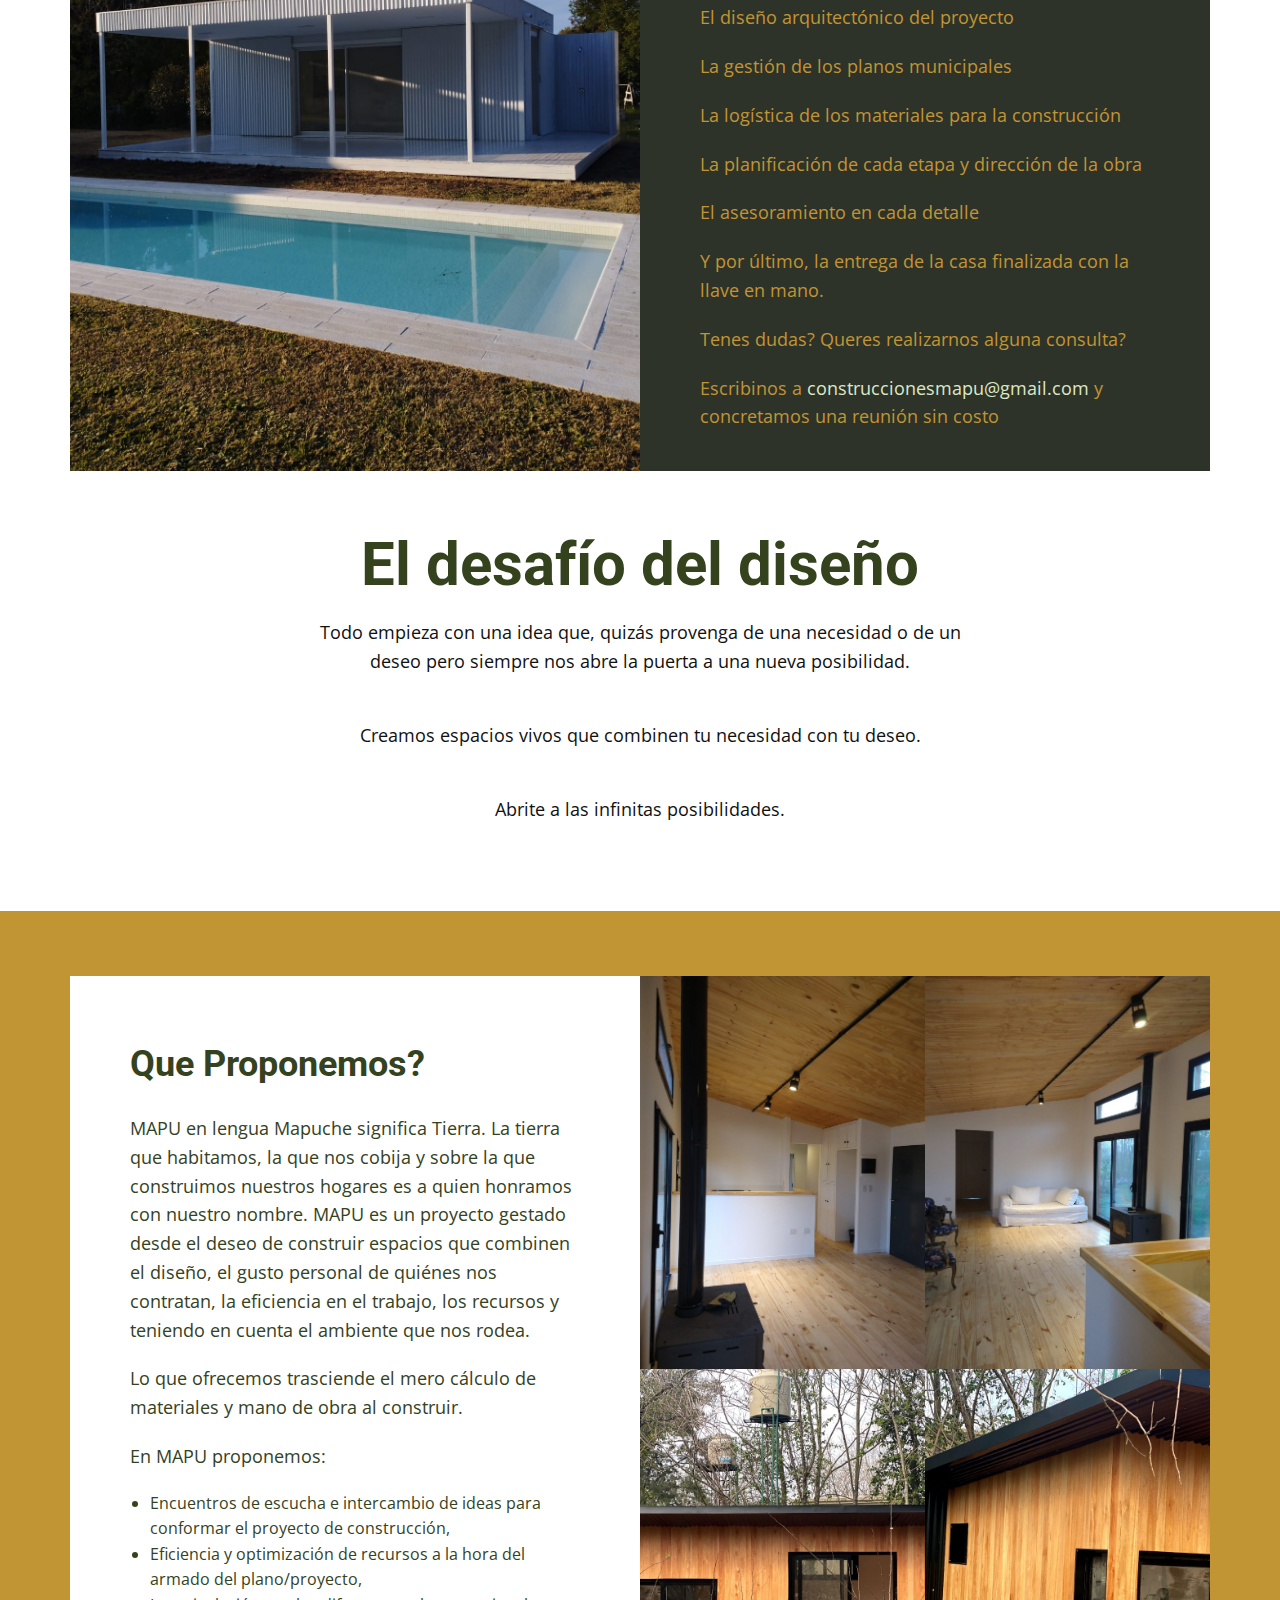
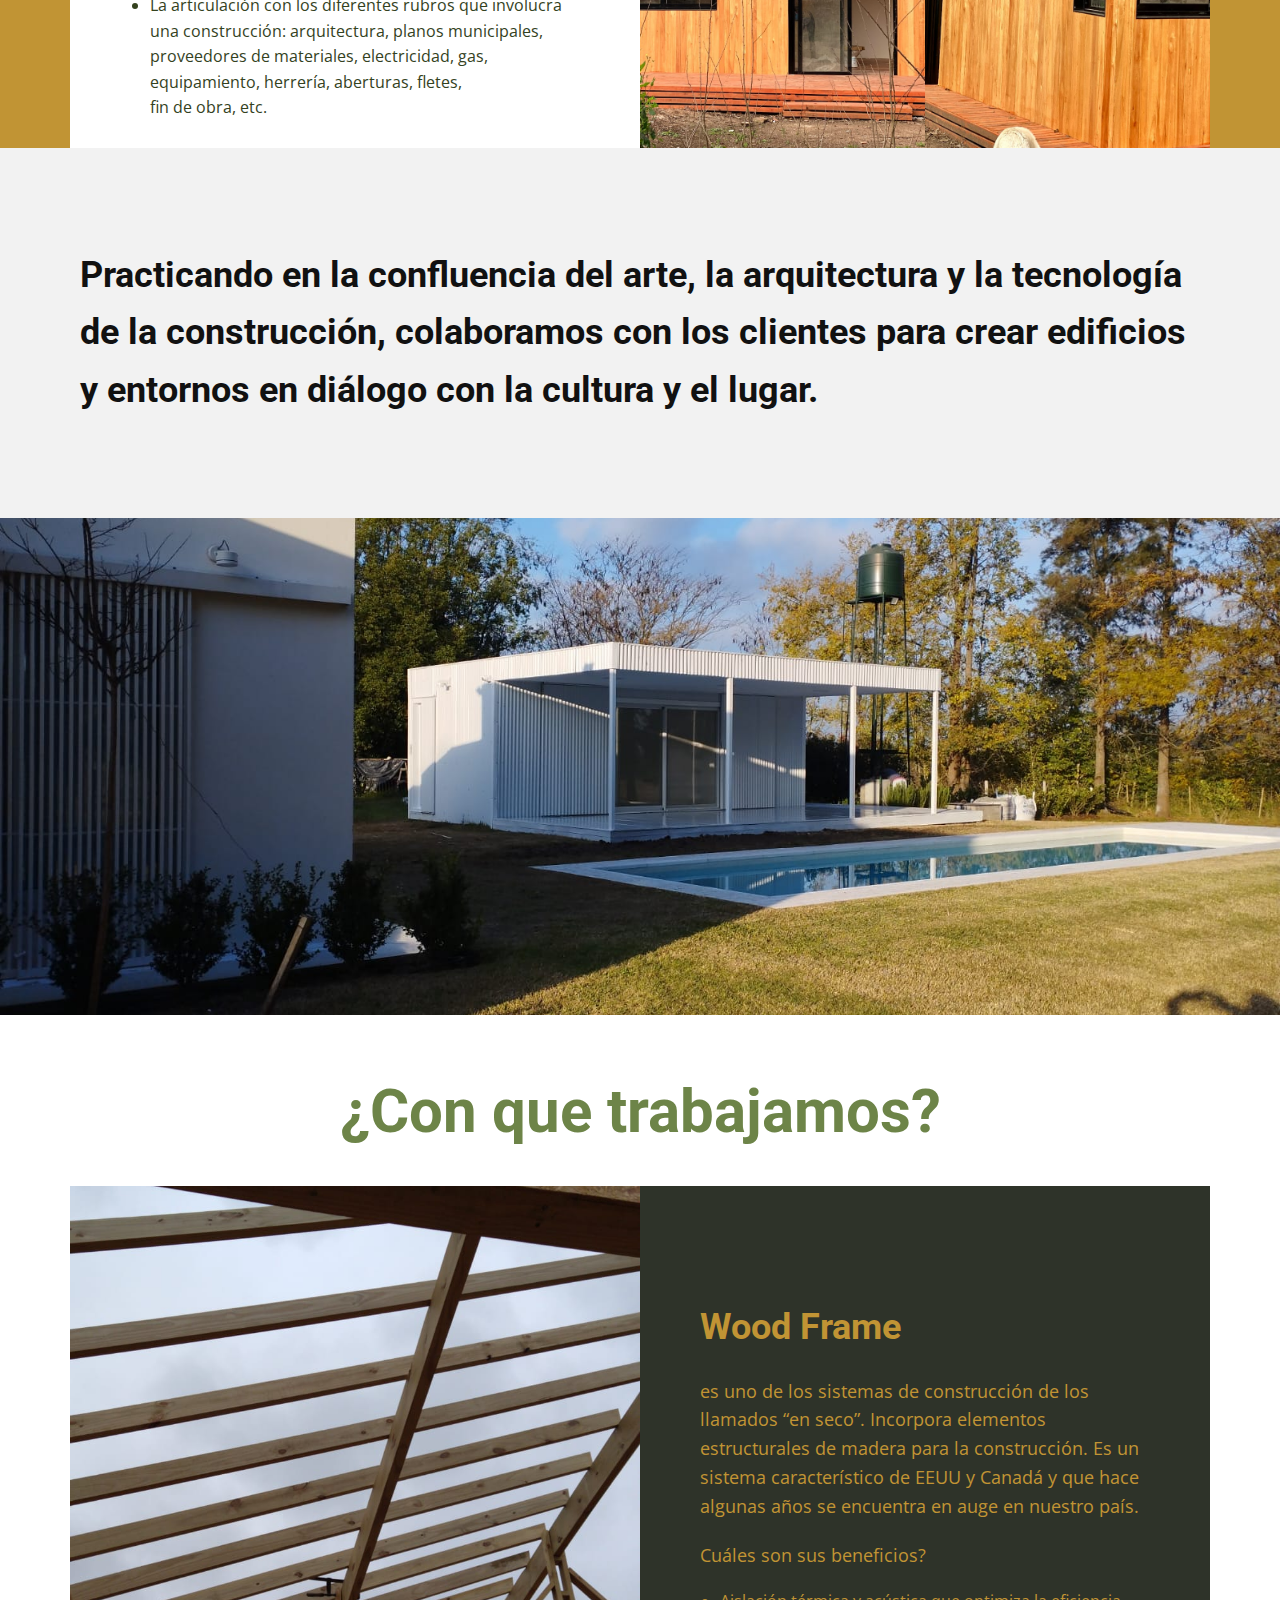
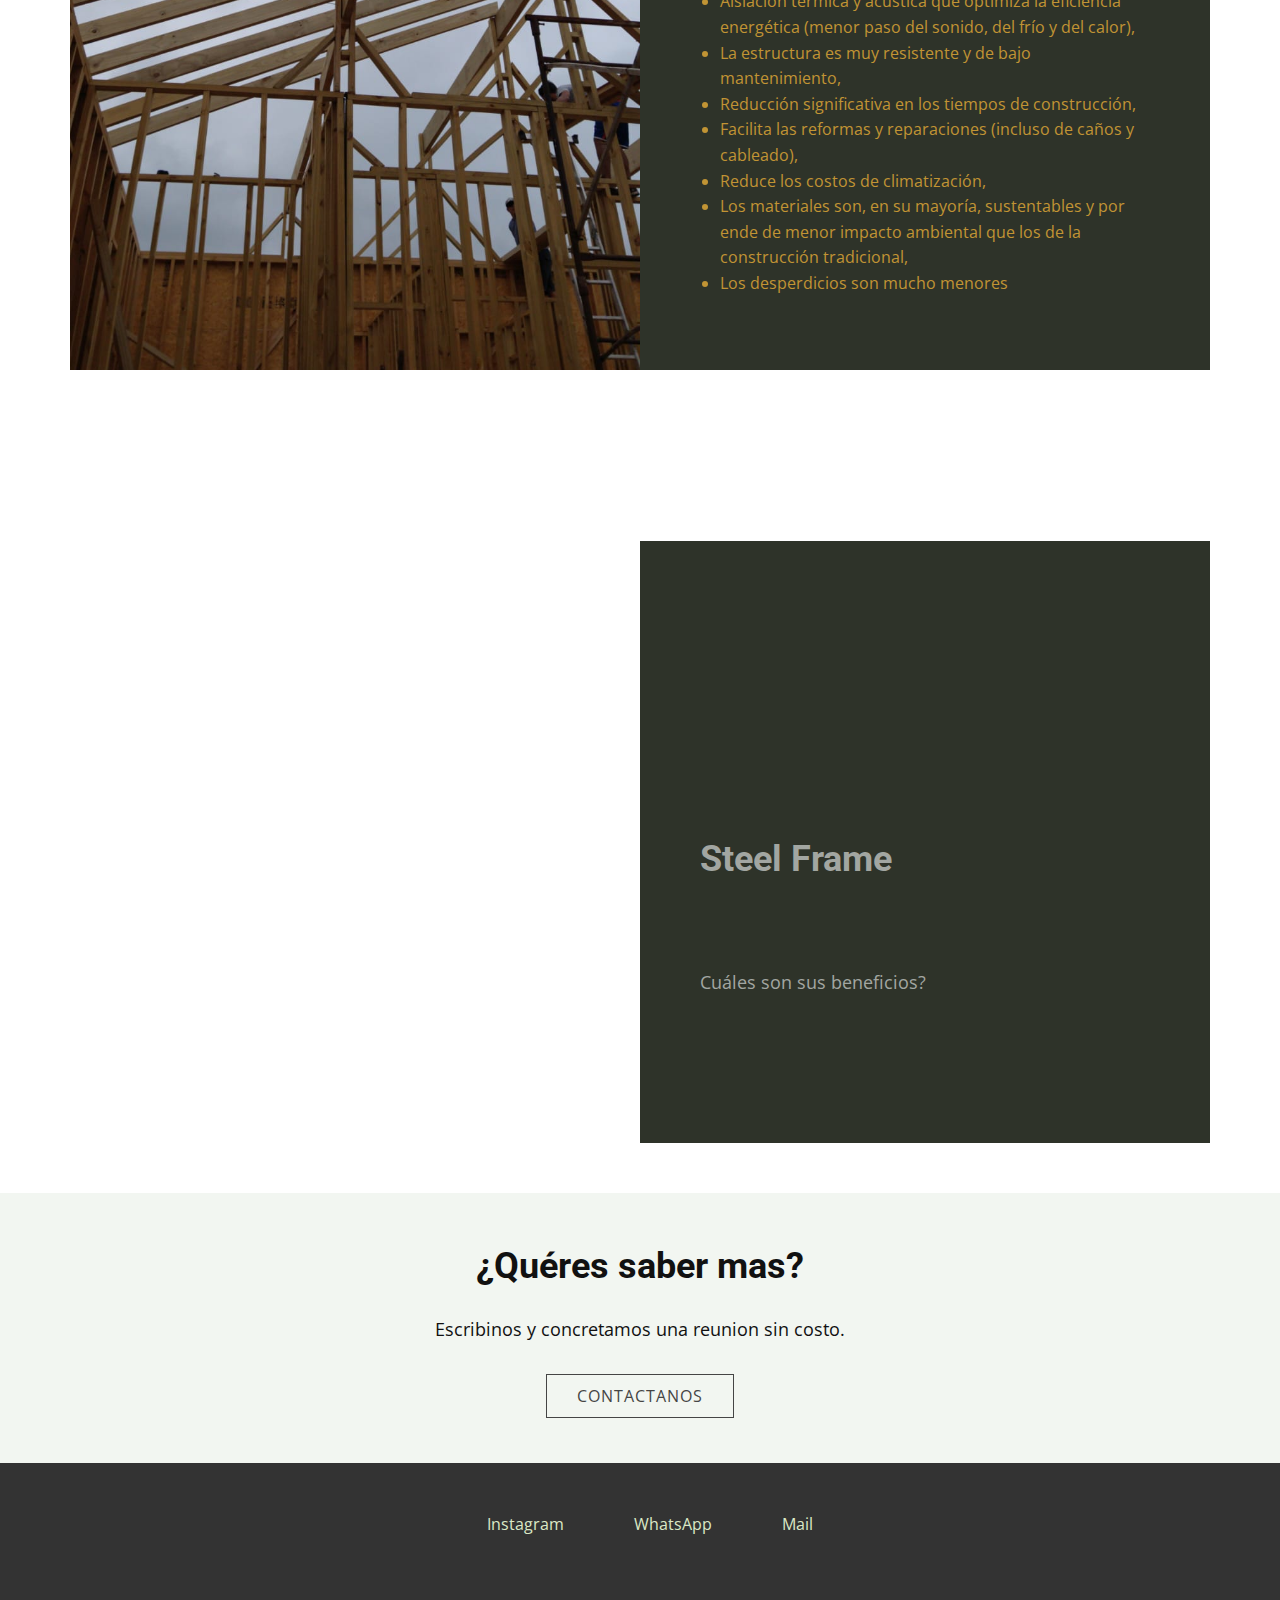
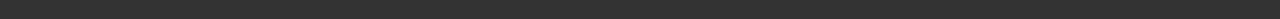
==== commit ae47f9f1: "modifique" ====
--- a/index.html
+++ b/index.html
@@ -7,28 +7,15 @@
   <meta name="keywords"
     content="AGENCIA INMOBILIARIA, Casa ideal, Arquitectura de Amanda Martocchio, El desafío del diseño, Que hacemos, Practicando en la confluencia del arte, la arquitectura y la tecnología de la construcción, colaboramos con los clientes para crear edificios y entornos en diálogo con la cultura y el lugar., Buen trabajo, Greenwich moderno, ¿Qué aprender más?">
   <meta name="description" content="">
-  <title>Casa</title>
-  <link rel="stylesheet" href="nicepage.css" media="screen">
+  <title>Mapu Construcciones</title>
+  <link rel="stylesheet" href="views.css" media="screen">
   <link rel="stylesheet" href="index.css" media="screen">
   <script class="u-script" type="text/javascript" src="jquery.js" defer=""></script>
-  <script class="u-script" type="text/javascript" src="nicepage.js" defer=""></script>
+  <script class="u-script" type="text/javascript" src="views.js" defer=""></script>
   <meta name="generator" content="Nicepage 6.14.4, nicepage.com">
   <link id="u-theme-google-font" rel="stylesheet"
     href="https://fonts.googleapis.com/css?family=Roboto:100,100i,300,300i,400,400i,500,500i,700,700i,900,900i|Open+Sans:300,300i,400,400i,500,500i,600,600i,700,700i,800,800i">
-
-
-
-
-
-
-
-
-
-
-
-
-
-  <script type="application/ld+json">{
+<script type="application/ld+json">{
 		"@context": "http://schema.org",
 		"@type": "Organization",
 		"name": "",
--- a/views.css
+++ b/views.css
@@ -0,0 +1,42883 @@
+/*begin-commonstyles library*//*!
+ * froala_editor v4.0.6 (https://www.froala.com/wysiwyg-editor)
+ * License https://froala.com/wysiwyg-editor/terms/
+ * Copyright 2014-2021 Froala Labs
+ */
+
+.fr-clearfix::after {
+  clear: both;
+  display: block;
+  content: "";
+  height: 0; }
+
+.fr-hide-by-clipping {
+  position: absolute;
+  width: 1px;
+  height: 1px;
+  padding: 0;
+  margin: -1px;
+  overflow: hidden;
+  clip: rect(0, 0, 0, 0);
+  border: 0; }
+
+.fr-view img.fr-rounded, .fr-view .fr-img-caption.fr-rounded img {
+  border-radius: 10px;
+  -moz-border-radius: 10px;
+  -webkit-border-radius: 10px;
+  -moz-background-clip: padding;
+  -webkit-background-clip: padding-box;
+  background-clip: padding-box; }
+
+.fr-view img.fr-shadow, .fr-view .fr-img-caption.fr-shadow img {
+  -webkit-box-shadow: 10px 10px 5px 0px #cccccc;
+  -moz-box-shadow: 10px 10px 5px 0px #cccccc;
+  box-shadow: 10px 10px 5px 0px #cccccc; }
+
+.fr-view img.fr-bordered, .fr-view .fr-img-caption.fr-bordered img {
+  border: solid 5px #CCC; }
+
+.fr-view img.fr-bordered {
+  -webkit-box-sizing: content-box;
+  -moz-box-sizing: content-box;
+  box-sizing: content-box; }
+
+.fr-view .fr-img-caption.fr-bordered img {
+  -webkit-box-sizing: border-box;
+  -moz-box-sizing: border-box;
+  box-sizing: border-box; }
+
+.fr-view {
+  word-wrap: break-word; }
+  .fr-view span[style~="color:"] a {
+    color: inherit; }
+  .fr-view strong {
+    font-weight: 700; }
+  .fr-view table[border='0'] td:not([class]), .fr-view table[border='0'] th:not([class]), .fr-view table[border='0'] td[class=""], .fr-view table[border='0'] th[class=""] {
+    border-width: 0px; }
+  .fr-view table {
+    border: none;
+    border-collapse: collapse;
+    empty-cells: show;
+    max-width: 100%; }
+    .fr-view table td {
+      min-width: 5px; }
+    .fr-view table.fr-dashed-borders td, .fr-view table.fr-dashed-borders th {
+      border-style: dashed; }
+    .fr-view table.fr-alternate-rows tbody tr:nth-child(2n) {
+      background: whitesmoke; }
+    .fr-view table td, .fr-view table th {
+      border: 1px solid #DDD; }
+      .fr-view table td:empty, .fr-view table th:empty {
+        height: 20px; }
+      .fr-view table td.fr-highlighted, .fr-view table th.fr-highlighted {
+        border: 1px double red; }
+      .fr-view table td.fr-thick, .fr-view table th.fr-thick {
+        border-width: 2px; }
+    .fr-view table th {
+      background: #ececec; }
+  .fr-view hr {
+    clear: both;
+    user-select: none;
+    -o-user-select: none;
+    -moz-user-select: none;
+    -khtml-user-select: none;
+    -webkit-user-select: none;
+    -ms-user-select: none;
+    break-after: always;
+    page-break-after: always; }
+  .fr-view .fr-file {
+    position: relative; }
+    .fr-view .fr-file::after {
+      position: relative;
+      content: "\1F4CE";
+      font-weight: normal; }
+  .fr-view pre {
+    white-space: pre-wrap;
+    word-wrap: break-word;
+    overflow: visible; }
+/*  .fr-view[dir="rtl"] blockquote {
+    border-left: none;
+    border-right: solid 2px #5E35B1;
+    margin-right: 0;
+    padding-right: 5px;
+    padding-left: 0; }
+    .fr-view[dir="rtl"] blockquote blockquote {
+      border-color: #00BCD4; }
+      .fr-view[dir="rtl"] blockquote blockquote blockquote {
+        border-color: #43A047; }
+  .fr-view blockquote {
+    border-left: solid 2px #5E35B1;
+    margin-left: 0;
+    padding-left: 5px;
+    color: #5E35B1; }
+    .fr-view blockquote blockquote {
+      border-color: #00BCD4;
+      color: #00BCD4; }
+      .fr-view blockquote blockquote blockquote {
+        border-color: #43A047;
+        color: #43A047; } */
+  .fr-view span.fr-emoticon {
+    font-weight: normal;
+    font-family: "Apple Color Emoji","Segoe UI Emoji","NotoColorEmoji","Segoe UI Symbol","Android Emoji","EmojiSymbols";
+    display: inline;
+    line-height: 0; }
+    .fr-view span.fr-emoticon.fr-emoticon-img {
+      background-repeat: no-repeat !important;
+      font-size: inherit;
+      height: 1em;
+      width: 1em;
+      min-height: 20px;
+      min-width: 20px;
+      display: inline-block;
+      margin: -.1em .1em .1em;
+      line-height: 1;
+      vertical-align: middle; }
+  .fr-view .fr-text-gray {
+    color: #AAA !important; }
+  .fr-view .fr-text-bordered {
+    border-top: solid 1px #222;
+    border-bottom: solid 1px #222;
+    padding: 10px 0; }
+  .fr-view .fr-text-spaced {
+    letter-spacing: 1px; }
+  .fr-view .fr-text-uppercase {
+    text-transform: uppercase; }
+  .fr-view .fr-class-highlighted {
+    background-color: #ffff00; }
+  .fr-view .fr-class-code {
+    border-color: #cccccc;
+    border-radius: 2px;
+    -moz-border-radius: 2px;
+    -webkit-border-radius: 2px;
+    -moz-background-clip: padding;
+    -webkit-background-clip: padding-box;
+    background-clip: padding-box;
+    background: #f5f5f5;
+    padding: 10px;
+    font-family: "Courier New", Courier, monospace; }
+  .fr-view .fr-class-transparency {
+    opacity: 0.5; }
+  .fr-view img {
+    position: relative;
+    max-width: 100%; }
+    .fr-view img.fr-dib {
+      margin: 10px auto;
+      display: block;
+      float: none;
+      vertical-align: top; }
+      .fr-view img.fr-dib.fr-fil {
+        margin-left: 0;
+        text-align: left; }
+      .fr-view img.fr-dib.fr-fir {
+        margin-right: 0;
+        text-align: right; }
+    .fr-view img.fr-dii {
+      display: inline-block;
+      float: none;
+      vertical-align: bottom;
+      margin-left: 5px;
+      margin-right: 5px;
+      max-width: calc(100% - (2 * 5px)); }
+      .fr-view img.fr-dii.fr-fil {
+        float: left;
+        margin: 10px 15px 10px 0;
+        max-width: calc(100% - 5px); }
+      .fr-view img.fr-dii.fr-fir {
+        float: right;
+        margin: 10px 0 10px 15px;
+        max-width: calc(100% - 5px); }
+  .fr-view span.fr-img-caption {
+    position: relative;
+    max-width: 100%; }
+    .fr-view span.fr-img-caption.fr-dib {
+      margin: 5px auto;
+      display: block;
+      float: none;
+      vertical-align: top; }
+      .fr-view span.fr-img-caption.fr-dib.fr-fil {
+        margin-left: 0;
+        text-align: left; }
+      .fr-view span.fr-img-caption.fr-dib.fr-fir {
+        margin-right: 0;
+        text-align: right; }
+    .fr-view span.fr-img-caption.fr-dii {
+      display: inline-block;
+      float: none;
+      vertical-align: bottom;
+      margin-left: 5px;
+      margin-right: 5px;
+      max-width: calc(100% - (2 * 5px)); }
+      .fr-view span.fr-img-caption.fr-dii.fr-fil {
+        float: left;
+        margin: 5px 5px 5px 0;
+        max-width: calc(100% - 5px); }
+      .fr-view span.fr-img-caption.fr-dii.fr-fir {
+        float: right;
+        margin: 5px 0 5px 5px;
+        max-width: calc(100% - 5px); }
+  .fr-view .fr-video {
+    text-align: center;
+    position: relative; }
+    .fr-view .fr-video.fr-rv {
+      padding-bottom: 56.25%;
+      padding-top: 30px;
+      height: 0;
+      overflow: hidden; }
+      .fr-view .fr-video.fr-rv > iframe, .fr-view .fr-video.fr-rv object, .fr-view .fr-video.fr-rv embed {
+        position: absolute !important;
+        top: 0;
+        left: 0;
+        width: 100%;
+        height: 100%; }
+    .fr-view .fr-video > * {
+      -webkit-box-sizing: content-box;
+      -moz-box-sizing: content-box;
+      box-sizing: content-box;
+      max-width: 100%;
+      border: none; }
+    .fr-view .fr-video.fr-dvb {
+      display: block;
+      clear: both; }
+      .fr-view .fr-video.fr-dvb.fr-fvl {
+        text-align: left; }
+      .fr-view .fr-video.fr-dvb.fr-fvr {
+        text-align: right; }
+    .fr-view .fr-video.fr-dvi {
+      display: inline-block; }
+      .fr-view .fr-video.fr-dvi.fr-fvl {
+        float: left; }
+      .fr-view .fr-video.fr-dvi.fr-fvr {
+        float: right; }
+  .fr-view a.fr-strong {
+    font-weight: 700; }
+  .fr-view a.fr-green {
+    color: green; }
+  .fr-view .fr-img-caption {
+    text-align: center; }
+    .fr-view .fr-img-caption .fr-img-wrap {
+      padding: 0;
+      margin: auto;
+      text-align: center;
+      width: 100%; }
+      .fr-view .fr-img-caption .fr-img-wrap a {
+        display: block; }
+      .fr-view .fr-img-caption .fr-img-wrap img {
+        display: block;
+        margin: auto;
+        width: 100%; }
+      .fr-view .fr-img-caption .fr-img-wrap > span {
+        margin: auto;
+        display: block;
+        padding: 5px 5px 10px;
+        font-size: 14px;
+        font-weight: initial;
+        -webkit-box-sizing: border-box;
+        -moz-box-sizing: border-box;
+        box-sizing: border-box;
+        -webkit-opacity: 0.9;
+        -moz-opacity: 0.9;
+        opacity: 0.9;
+        -ms-filter: "progid:DXImageTransform.Microsoft.Alpha(Opacity=0)";
+        width: 100%;
+        text-align: center; }
+  .fr-view button.fr-rounded, .fr-view input.fr-rounded, .fr-view textarea.fr-rounded {
+    border-radius: 10px;
+    -moz-border-radius: 10px;
+    -webkit-border-radius: 10px;
+    -moz-background-clip: padding;
+    -webkit-background-clip: padding-box;
+    background-clip: padding-box; }
+  .fr-view button.fr-large, .fr-view input.fr-large, .fr-view textarea.fr-large {
+    font-size: 24px; }
+
+/**
+ * Image style.
+ */
+a.fr-view.fr-strong {
+  font-weight: 700; }
+a.fr-view.fr-green {
+  color: green; }
+
+/**
+ * Link style.
+ */
+img.fr-view {
+  position: relative;
+  max-width: 100%; }
+  img.fr-view.fr-dib {
+    margin: 5px auto;
+    display: block;
+    float: none;
+    vertical-align: top; }
+    img.fr-view.fr-dib.fr-fil {
+      margin-left: 0;
+      text-align: left; }
+    img.fr-view.fr-dib.fr-fir {
+      margin-right: 0;
+      text-align: right; }
+  img.fr-view.fr-dii {
+    display: inline-block;
+    float: none;
+    vertical-align: bottom;
+    margin-left: 5px;
+    margin-right: 5px;
+    max-width: calc(100% - (2 * 5px)); }
+    img.fr-view.fr-dii.fr-fil {
+      float: left;
+      margin: 5px 5px 5px 0;
+      max-width: calc(100% - 5px); }
+    img.fr-view.fr-dii.fr-fir {
+      float: right;
+      margin: 5px 0 5px 5px;
+      max-width: calc(100% - 5px); }
+
+span.fr-img-caption.fr-view {
+  position: relative;
+  max-width: 100%; }
+  span.fr-img-caption.fr-view.fr-dib {
+    margin: 5px auto;
+    display: block;
+    float: none;
+    vertical-align: top; }
+    span.fr-img-caption.fr-view.fr-dib.fr-fil {
+      margin-left: 0;
+      text-align: left; }
+    span.fr-img-caption.fr-view.fr-dib.fr-fir {
+      margin-right: 0;
+      text-align: right; }
+  span.fr-img-caption.fr-view.fr-dii {
+    display: inline-block;
+    float: none;
+    vertical-align: bottom;
+    margin-left: 5px;
+    margin-right: 5px;
+    max-width: calc(100% - (2 * 5px)); }
+    span.fr-img-caption.fr-view.fr-dii.fr-fil {
+      float: left;
+      margin: 5px 5px 5px 0;
+      max-width: calc(100% - 5px); }
+    span.fr-img-caption.fr-view.fr-dii.fr-fir {
+      float: right;
+      margin: 5px 0 5px 5px;
+      max-width: calc(100% - 5px); }
+/*end-commonstyles library*/@charset "UTF-8";
+.u-hidden-block {
+  visibility: hidden!important;
+}
+.u-locked-block {
+  pointer-events: none!important;
+}
+/*! normalize.css v4.1.1 | MIT License | github.com/necolas/normalize.css */
+html {
+  font-family: sans-serif;
+  -ms-text-size-adjust: 100%;
+  -webkit-text-size-adjust: 100%;
+}
+body {
+  margin: 0;
+}
+article,
+aside,
+details,
+figcaption,
+figure,
+footer,
+header,
+main,
+menu,
+nav,
+section,
+summary {
+  display: block;
+}
+audio,
+canvas,
+progress,
+video {
+  display: inline-block;
+}
+audio:not([controls]) {
+  display: none;
+  height: 0;
+}
+progress {
+  vertical-align: baseline;
+}
+template,
+[hidden] {
+  display: none;
+}
+a {
+  background-color: transparent;
+  -webkit-text-decoration-skip: objects;
+}
+a:active,
+a:hover {
+  outline-width: 0;
+}
+abbr[title] {
+  border-bottom: none;
+  text-decoration: underline;
+}
+b,
+strong {
+  font-weight: inherit;
+  font-weight: bold;
+}
+dfn {
+  font-style: italic;
+}
+h1 {
+  font-size: 2em;
+  margin: 0.67em 0;
+}
+mark {
+  background-color: #ff0;
+  color: #000;
+}
+small {
+  font-size: 80%;
+}
+sub,
+sup {
+  font-size: 75%;
+  line-height: 0;
+  position: relative;
+  vertical-align: baseline;
+}
+sub {
+  bottom: -0.25em;
+}
+sup {
+  top: -0.5em;
+}
+img {
+  border-style: none;
+}
+svg:not(:root) {
+  overflow: hidden;
+}
+code,
+kbd,
+pre,
+samp {
+  font-family: monospace,monospace;
+  font-size: 1em;
+}
+hr {
+  box-sizing: content-box;
+  height: 0;
+  overflow: visible;
+}
+button,
+input,
+optgroup,
+select,
+textarea {
+  color: inherit;
+  font: inherit;
+  margin: 0;
+}
+optgroup {
+  font-weight: 700;
+}
+button,
+input {
+  overflow: visible;
+}
+button,
+select {
+  text-transform: none;
+}
+button,
+html [type="button"],
+[type="reset"],
+[type="submit"] {
+  -webkit-appearance: button;
+}
+button::-moz-focus-inner,
+[type="button"]::-moz-focus-inner,
+[type="reset"]::-moz-focus-inner,
+[type="submit"]::-moz-focus-inner {
+  border-style: none;
+  padding: 0;
+}
+button:-moz-focusring,
+[type="button"]:-moz-focusring,
+[type="reset"]:-moz-focusring,
+[type="submit"]:-moz-focusring {
+  outline: 1px dotted ButtonText;
+}
+fieldset {
+  border: 1px solid silver;
+  margin: 0 2px;
+  padding: 0.35em 0.625em 0.75em;
+}
+legend {
+  box-sizing: border-box;
+  color: inherit;
+  display: table;
+  max-width: 100%;
+  padding: 0;
+  white-space: normal;
+}
+textarea {
+  overflow: auto;
+  outline: none;
+}
+button,
+select,
+input,
+textarea {
+  outline: none;
+}
+[type="checkbox"],
+[type="radio"] {
+  box-sizing: border-box;
+  padding: 0;
+}
+[type="number"]::-webkit-inner-spin-button,
+[type="number"]::-webkit-outer-spin-button {
+  height: auto;
+}
+[type="search"] {
+  -webkit-appearance: textfield;
+  outline-offset: -2px;
+}
+[type="search"]::-webkit-search-cancel-button,
+[type="search"]::-webkit-search-decoration {
+  -webkit-appearance: none;
+}
+::-webkit-input-placeholder {
+  color: inherit;
+  opacity: 0.54;
+}
+::-webkit-file-upload-button {
+  -webkit-appearance: button;
+  font: inherit;
+}
+ul,
+ol {
+  padding-left: 20px;
+}
+/* Fade effect */
+/* Over effect */
+/* Slide effect */
+/* Over and Slide effect */
+/* Flip Left effect */
+/* Flip Right effect */
+/* Flip Top effect */
+/* Flip Bottom effect */
+/* Wobble Left effect */
+/* Wobble Right effect */
+/* Wobble top effect */
+/* Wobble bottom effect */
+/* Zoom and Rotate Effects */
+/* Utility */
+.u-over-slide {
+  position: absolute;
+  left: 0;
+  top: 0;
+  width: 100%;
+  height: 100%;
+}
+.u-background-effect {
+  overflow: hidden;
+}
+.u-background-effect ~ .u-container-layout {
+  cursor: pointer;
+}
+/* Fade effect */
+.u-effect-fade .u-over-slide {
+  opacity: 0;
+  transition: all 500ms ease;
+}
+.u-effect-fade:hover .u-over-slide,
+.u-effect-fade.u-effect-active .u-over-slide {
+  opacity: 1;
+}
+/* Over effect */
+.u-effect-over-left .u-over-slide {
+  transform: translate(-100%, 0);
+  transition: all 500ms ease;
+}
+.u-effect-over-left:hover .u-over-slide,
+.u-effect-over-left.u-effect-active .u-over-slide {
+  transform: translate(0, 0);
+}
+.u-effect-over-right .u-over-slide {
+  transform: translate(100%, 0);
+  transition: all 500ms ease;
+}
+.u-effect-over-right:hover .u-over-slide,
+.u-effect-over-right.u-effect-active .u-over-slide {
+  transform: translate(0, 0);
+}
+.u-effect-over-top .u-over-slide {
+  transform: translate(0, -100%);
+  transition: all 500ms ease;
+}
+.u-effect-over-top:hover .u-over-slide,
+.u-effect-over-top.u-effect-active .u-over-slide {
+  transform: translate(0, 0);
+}
+.u-effect-over-bottom .u-over-slide {
+  transform: translate(0, 100%);
+  transition: all 500ms ease;
+}
+.u-effect-over-bottom:hover .u-over-slide,
+.u-effect-over-bottom.u-effect-active .u-over-slide {
+  transform: translate(0, 0);
+}
+.u-effect-over-topleft .u-over-slide {
+  transform: translate(-100%, -100%);
+  transition: all 500ms ease;
+}
+.u-effect-over-topleft:hover .u-over-slide,
+.u-effect-over-topleft.u-effect-active .u-over-slide {
+  transform: translate(0, 0);
+}
+.u-effect-over-topright .u-over-slide {
+  transform: translate(100%, -100%);
+  transition: all 500ms ease;
+}
+.u-effect-over-topright:hover .u-over-slide,
+.u-effect-over-topright.u-effect-active .u-over-slide {
+  transform: translate(0, 0);
+}
+.u-effect-over-bottomleft .u-over-slide {
+  transform: translate(-100%, 100%);
+  transition: all 500ms ease;
+}
+.u-effect-over-bottomleft:hover .u-over-slide,
+.u-effect-over-bottomleft.u-effect-active .u-over-slide {
+  transform: translate(0, 0);
+}
+.u-effect-over-bottomright .u-over-slide {
+  transform: translate(100%, 100%);
+  transition: all 500ms ease;
+}
+.u-effect-over-bottomright:hover .u-over-slide,
+.u-effect-over-bottomright.u-effect-active .u-over-slide {
+  transform: translate(0, 0);
+}
+/* Slide effect */
+.u-effect-slide-left .u-over-slide {
+  transform: translate(-100%, 0);
+  transition: all 500ms ease;
+}
+.u-effect-slide-left:hover .u-over-slide,
+.u-effect-slide-left.u-effect-active .u-over-slide {
+  transform: translate(0, 0);
+}
+.u-effect-slide-left .u-back-slide {
+  transition: all 500ms ease;
+}
+.u-effect-slide-left:hover .u-back-slide,
+.u-effect-slide-left.u-effect-active .u-back-slide {
+  transform: translate(100%, 0);
+}
+.u-effect-slide-right .u-over-slide {
+  transform: translate(100%, 0);
+  transition: all 500ms ease;
+}
+.u-effect-slide-right:hover .u-over-slide,
+.u-effect-slide-right.u-effect-active .u-over-slide {
+  transform: translate(0, 0);
+}
+.u-effect-slide-right .u-back-slide {
+  transition: all 500ms ease;
+}
+.u-effect-slide-right:hover .u-back-slide,
+.u-effect-slide-right.u-effect-active .u-back-slide {
+  transform: translate(-100%, 0);
+}
+.u-effect-slide-top .u-over-slide {
+  transform: translate(0, -100%);
+  transition: all 500ms ease;
+}
+.u-effect-slide-top:hover .u-over-slide,
+.u-effect-slide-top.u-effect-active .u-over-slide {
+  transform: translate(0, 0);
+}
+.u-effect-slide-top .u-back-slide {
+  transition: all 500ms ease;
+}
+.u-effect-slide-top:hover .u-back-slide,
+.u-effect-slide-top.u-effect-active .u-back-slide {
+  transform: translate(0, 100%);
+}
+.u-effect-slide-bottom .u-over-slide {
+  transform: translate(0, 100%);
+  transition: all 500ms ease;
+}
+.u-effect-slide-bottom:hover .u-over-slide,
+.u-effect-slide-bottom.u-effect-active .u-over-slide {
+  transform: translate(0, 0);
+}
+.u-effect-slide-bottom .u-back-slide {
+  transition: all 500ms ease;
+}
+.u-effect-slide-bottom:hover .u-back-slide,
+.u-effect-slide-bottom.u-effect-active .u-back-slide {
+  transform: translate(0, -100%);
+}
+.u-effect-slide-topleft .u-over-slide {
+  transform: translate(-100%, -100%);
+  transition: all 500ms ease;
+}
+.u-effect-slide-topleft:hover .u-over-slide,
+.u-effect-slide-topleft.u-effect-active .u-over-slide {
+  transform: translate(0, 0);
+}
+.u-effect-slide-topleft .u-back-slide {
+  transition: all 500ms ease;
+}
+.u-effect-slide-topleft:hover .u-back-slide,
+.u-effect-slide-topleft.u-effect-active .u-back-slide {
+  transform: translate(100%, 100%);
+}
+.u-effect-slide-topright .u-over-slide {
+  transform: translate(100%, -100%);
+  transition: all 500ms ease;
+}
+.u-effect-slide-topright:hover .u-over-slide,
+.u-effect-slide-topright.u-effect-active .u-over-slide {
+  transform: translate(0, 0);
+}
+.u-effect-slide-topright .u-back-slide {
+  transition: all 500ms ease;
+}
+.u-effect-slide-topright:hover .u-back-slide,
+.u-effect-slide-topright.u-effect-active .u-back-slide {
+  transform: translate(-100%, 100%);
+}
+.u-effect-slide-bottomleft .u-over-slide {
+  transform: translate(-100%, 100%);
+  transition: all 500ms ease;
+}
+.u-effect-slide-bottomleft:hover .u-over-slide,
+.u-effect-slide-bottomleft.u-effect-active .u-over-slide {
+  transform: translate(0, 0);
+}
+.u-effect-slide-bottomleft .u-back-slide {
+  transition: all 500ms ease;
+}
+.u-effect-slide-bottomleft:hover .u-back-slide,
+.u-effect-slide-bottomleft.u-effect-active .u-back-slide {
+  transform: translate(100%, -100%);
+}
+.u-effect-slide-bottomright .u-over-slide {
+  transform: translate(100%, 100%);
+  transition: all 500ms ease;
+}
+.u-effect-slide-bottomright:hover .u-over-slide,
+.u-effect-slide-bottomright.u-effect-active .u-over-slide {
+  transform: translate(0, 0);
+}
+.u-effect-slide-bottomright .u-back-slide {
+  transition: all 500ms ease;
+}
+.u-effect-slide-bottomright:hover .u-back-slide,
+.u-effect-slide-bottomright.u-effect-active .u-back-slide {
+  transform: translate(-100%, -100%);
+}
+/* Flip */
+.u-effect-flip-left,
+.u-effect-flip-left .u-slidesWrapper {
+  perspective: 300px;
+}
+.u-effect-flip-left .u-over-slide {
+  opacity: 0;
+  transform: rotateY(180deg);
+  transform-origin: center left;
+  transition: transform 500ms ease, transform-origin 500ms ease, opacity 0ms ease 500ms;
+}
+.u-effect-flip-left:hover .u-over-slide,
+.u-effect-flip-left.u-effect-active .u-over-slide {
+  opacity: 1;
+  transform: rotateY(0deg);
+  transition: transform 500ms ease, transform-origin 500ms ease;
+}
+.u-effect-flip-right,
+.u-effect-flip-right .u-slidesWrapper {
+  perspective: 300px;
+}
+.u-effect-flip-right .u-over-slide {
+  opacity: 0;
+  transform: rotateY(-180deg);
+  transform-origin: center right;
+  transition: transform 500ms ease, transform-origin 500ms ease, opacity 0ms ease 500ms;
+}
+.u-effect-flip-right:hover .u-over-slide,
+.u-effect-flip-right.u-effect-active .u-over-slide {
+  opacity: 1;
+  transform: rotateY(0deg);
+  transition: transform 500ms ease, transform-origin 500ms ease;
+}
+.u-effect-flip-top,
+.u-effect-flip-top .u-slidesWrapper {
+  perspective: 300px;
+}
+.u-effect-flip-top .u-over-slide {
+  opacity: 0;
+  transform: rotateX(-180deg);
+  transform-origin: center top;
+  transition: transform 500ms ease, transform-origin 500ms ease, opacity 0ms ease 500ms;
+}
+.u-effect-flip-top:hover .u-over-slide,
+.u-effect-flip-top.u-effect-active .u-over-slide {
+  opacity: 1;
+  transform: rotateX(0deg);
+  transition: transform 500ms ease, transform-origin 500ms ease;
+}
+.u-effect-flip-bottom,
+.u-effect-flip-bottom .u-slidesWrapper {
+  perspective: 300px;
+}
+.u-effect-flip-bottom .u-over-slide {
+  opacity: 0;
+  transform: rotateX(180deg);
+  transform-origin: center bottom;
+  transition: transform 500ms ease, transform-origin 500ms ease, opacity 0ms ease 500ms;
+}
+.u-effect-flip-bottom:hover .u-over-slide,
+.u-effect-flip-bottom.u-effect-active .u-over-slide {
+  opacity: 1;
+  transform: rotateX(0deg);
+  transition: transform 500ms ease, transform-origin 500ms ease;
+}
+/* Wooble */
+.u-effect-wobble-left,
+.u-effect-wobble-left .u-slidesWrapper {
+  perspective: 300px;
+}
+.u-effect-wobble-left .u-over-slide {
+  opacity: 0;
+  transform: rotateY(130deg);
+  transform-origin: center left;
+  transition: transform 500ms ease, transform-origin 500ms ease, opacity 0ms ease 500ms;
+}
+.u-effect-wobble-left:hover .u-over-slide,
+.u-effect-wobble-left.u-effect-active .u-over-slide {
+  opacity: 1;
+  transform: rotateY(0deg);
+  transform-origin: center right;
+  transition: transform 500ms ease, transform-origin 500ms ease;
+}
+.u-effect-wobble-right,
+.u-effect-wobble-right .u-slidesWrapper {
+  perspective: 300px;
+}
+.u-effect-wobble-right .u-over-slide {
+  opacity: 0;
+  transform: rotateY(-130deg);
+  transform-origin: center right;
+  transition: transform 500ms ease, transform-origin 500ms ease, opacity 0ms ease 500ms;
+}
+.u-effect-wobble-right:hover .u-over-slide,
+.u-effect-wobble-right.u-effect-active .u-over-slide {
+  opacity: 1;
+  transform: rotateY(0deg);
+  transform-origin: center left;
+  transition: transform 500ms ease, transform-origin 500ms ease;
+}
+.u-effect-wobble-top,
+.u-effect-wobble-top .u-slidesWrapper {
+  perspective: 300px;
+}
+.u-effect-wobble-top .u-over-slide {
+  opacity: 0;
+  transform: rotateX(-130deg);
+  transform-origin: center top;
+  transition: transform 500ms ease, transform-origin 500ms ease, opacity 0ms ease 500ms;
+}
+.u-effect-wobble-top:hover .u-over-slide,
+.u-effect-wobble-top.u-effect-active .u-over-slide {
+  opacity: 1;
+  transform: rotateX(0deg);
+  transform-origin: center bottom;
+  transition: transform 500ms ease, transform-origin 500ms ease;
+}
+.u-effect-wobble-bottom,
+.u-effect-wobble-bottom .u-slidesWrapper {
+  perspective: 300px;
+}
+.u-effect-wobble-bottom .u-over-slide {
+  opacity: 0;
+  transform: rotateX(130deg);
+  transform-origin: center bottom;
+  transition: transform 500ms ease, transform-origin 500ms ease, opacity 0ms ease 500ms;
+}
+.u-effect-wobble-bottom:hover .u-over-slide,
+.u-effect-wobble-bottom.u-effect-active .u-over-slide {
+  opacity: 1;
+  transform: rotateX(0deg);
+  transform-origin: center top;
+  transition: transform 500ms ease, transform-origin 500ms ease;
+}
+/* Zoom */
+.u-effect-zoom .u-over-slide {
+  transition: transform 500ms ease;
+  transform: scale(0, 0);
+}
+.u-effect-zoom:hover .u-over-slide,
+.u-effect-zoom.u-effect-active .u-over-slide {
+  transform: scale(1, 1);
+}
+.u-effect-hover-zoom .u-back-slide,
+.u-effect-hover-zoom .u-background-effect-image {
+  transition: transform 500ms ease;
+  transform: scale(1);
+}
+.u-effect-hover-zoom:hover .u-back-slide,
+.u-effect-hover-zoom:hover .u-background-effect-image,
+.u-effect-hover-zoom.u-effect-active .u-back-slide,
+.u-effect-hover-zoom.u-effect-active .u-background-effect-image {
+  transform: scale(var(--effect-scale));
+}
+.u-effect-hover-zoomOut .u-back-slide,
+.u-effect-hover-zoomOut .u-background-effect-image {
+  transition: transform 500ms ease;
+  transform: scale(var(--effect-scale));
+}
+.u-effect-hover-zoomOut:hover .u-back-slide,
+.u-effect-hover-zoomOut:hover .u-background-effect-image,
+.u-effect-hover-zoomOut.u-effect-active .u-back-slide,
+.u-effect-hover-zoomOut.u-effect-active .u-background-effect-image {
+  transform: scale(1);
+}
+.u-effect-hover-liftUp > .u-background-effect {
+  overflow: visible;
+}
+.u-effect-hover-liftUp .u-back-slide,
+.u-effect-hover-liftUp .u-background-effect-image {
+  transition: transform 500ms ease;
+  transform: scale(1);
+}
+.u-effect-hover-liftUp:hover .u-back-slide,
+.u-effect-hover-liftUp.u-effect-active .u-back-slide,
+.u-effect-hover-liftUp:hover .u-background-effect-image,
+.u-effect-hover-liftUp.u-effect-active .u-background-effect-image {
+  transform: scale(var(--effect-scale));
+  z-index: 1;
+}
+.u-effect-hover-liftUp:hover > .u-container-layout {
+  z-index: 2;
+}
+.u-effect-zoom-rotate .u-over-slide {
+  transition: transform 500ms ease;
+  transform: rotate(0deg) scale(0, 0);
+}
+.u-effect-zoom-rotate:hover .u-over-slide,
+.u-effect-zoom-rotate.u-effect-active .u-over-slide {
+  transform: rotate(360deg) scale(1, 1);
+}
+.u-effect-zoom-rotateX .u-over-slide {
+  transition: transform 500ms ease;
+  transform: rotateX(0deg) scale(0, 0);
+}
+.u-effect-zoom-rotateX:hover .u-over-slide,
+.u-effect-zoom-rotateX.u-effect-active .u-over-slide {
+  transform: rotateX(360deg) scale(1, 1);
+}
+.u-effect-zoom-rotateY .u-over-slide {
+  transition: transform 500ms ease;
+  transform: rotateY(0deg) scale(0, 0);
+}
+.u-effect-zoom-rotateY:hover .u-over-slide,
+.u-effect-zoom-rotateY.u-effect-active .u-over-slide {
+  transform: rotateY(360deg) scale(1, 1);
+}
+.u-effect-hover-slide .u-back-image,
+.u-effect-hover-slide .u-background-effect-image {
+  transition-duration: 500ms;
+  transition-timing-function: ease;
+  transition-property: left, right, top, bottom;
+}
+.u-effect-hover-slide .u-effect-hover-slide-direction-right {
+  left: auto;
+}
+.u-effect-hover-slide .u-effect-hover-slide-direction-up {
+  top: auto;
+}
+.u-effect-hover-slide:hover .u-back-image.u-effect-hover-slide-direction-left,
+.u-effect-hover-slide:hover .u-background-effect-image.u-effect-hover-slide-direction-left,
+.u-effect-hover-slide.u-effect-active .u-back-image.u-effect-hover-slide-direction-left,
+.u-effect-hover-slide.u-effect-active .u-background-effect-image.u-effect-hover-slide-direction-left {
+  left: 0 !important;
+}
+.u-effect-hover-slide:hover .u-back-image.u-effect-hover-slide-direction-right,
+.u-effect-hover-slide:hover .u-background-effect-image.u-effect-hover-slide-direction-right,
+.u-effect-hover-slide.u-effect-active .u-back-image.u-effect-hover-slide-direction-right,
+.u-effect-hover-slide.u-effect-active .u-background-effect-image.u-effect-hover-slide-direction-right {
+  right: 0 !important;
+}
+.u-effect-hover-slide:hover .u-back-image.u-effect-hover-slide-direction-up,
+.u-effect-hover-slide:hover .u-background-effect-image.u-effect-hover-slide-direction-up,
+.u-effect-hover-slide.u-effect-active .u-back-image.u-effect-hover-slide-direction-up,
+.u-effect-hover-slide.u-effect-active .u-background-effect-image.u-effect-hover-slide-direction-up {
+  bottom: 0 !important;
+}
+.u-effect-hover-slide:hover .u-back-image.u-effect-hover-slide-direction-down,
+.u-effect-hover-slide:hover .u-background-effect-image.u-effect-hover-slide-direction-down,
+.u-effect-hover-slide.u-effect-active .u-back-image.u-effect-hover-slide-direction-down,
+.u-effect-hover-slide.u-effect-active .u-background-effect-image.u-effect-hover-slide-direction-down {
+  top: 0 !important;
+}
+.u-btn {
+  /*display: inline-block;*/
+  display: table;
+  /*TODO maye need another solution for negative marin*/
+  cursor: pointer;
+  color: inherit;
+  font-size: inherit;
+  font-family: inherit;
+  line-height: inherit;
+  letter-spacing: inherit;
+  text-transform: inherit;
+  font-style: inherit;
+  font-weight: inherit;
+  text-decoration: none;
+  border: 0 none transparent;
+  outline-width: 0;
+  background-color: transparent;
+  margin: 0;
+  -webkit-text-decoration-skip: objects;
+  font-style: initial;
+  white-space: nowrap;
+  -webkit-user-select: none;
+      -ms-user-select: none;
+          user-select: none;
+  vertical-align: middle;
+  text-align: center;
+  padding: 10px 30px;
+  border-radius: 0;
+  --border-radius: 0;
+  align-self: flex-start;
+}
+.u-btn:focus,
+.u-btn:active:focus,
+.u-btn.active:focus {
+  outline: thin dotted;
+  outline: 5px auto -webkit-focus-ring-color;
+  outline-offset: -2px;
+}
+.u-btn:hover,
+.u-btn:focus {
+  text-decoration: none;
+}
+.u-btn:active,
+.u-btn.active {
+  outline: 0;
+  background-image: none;
+}
+.u-btn.disabled,
+.u-btn[disabled] {
+  opacity: 0.6;
+}
+.u-btn-circle {
+  border-radius: 50%;
+}
+.u-button-style.u-border-no-right.u-border-no-left.u-border-no-bottom,
+.u-button-style.u-border-no-top.u-border-no-left.u-border-no-bottom,
+.u-button-style.u-border-no-top.u-border-no-right.u-border-no-bottom,
+.u-button-style.u-border-no-top.u-border-no-right.u-border-no-left,
+.u-btn-rectangle {
+  border-radius: 0 !important;
+}
+.u-button-style {
+  transition-property: background-color, color, border-color;
+}
+.u-text a,
+.u-post-content a,
+.u-tab-item a,
+.u-nav-item a,
+.u-filter-item a,
+.u-product-control.u-text a {
+  font-size: inherit;
+  font-family: inherit;
+  line-height: inherit;
+  letter-spacing: inherit;
+  text-transform: inherit;
+}
+.u-text:not(ul):not(ol):not(p):not(.u-post-content):not(.u-block-content):not(.u-product-desc):not(.u-cart-block-content):not(.u-checkout-block-content) a {
+  color: inherit;
+}
+.u-text:not(ul):not(ol):not(p):not(.u-post-content):not(.u-block-content):not(.u-product-desc):not(.u-cart-block-content):not(.u-checkout-block-content) a,
+.u-text:not(ul):not(ol):not(p):not(.u-post-content):not(.u-block-content):not(.u-product-desc):not(.u-cart-block-content):not(.u-checkout-block-content) a:hover {
+  text-decoration: none;
+}
+.u-link,
+a {
+  border-top-width: 0;
+  border-left-width: 0;
+  border-right-width: 0;
+}
+.u-link {
+  display: table;
+  border-style: solid;
+  border-bottom-width: 0;
+  white-space: nowrap;
+  align-self: flex-start;
+}
+.u-link,
+.u-link:hover,
+.u-link:focus {
+  text-decoration: none;
+}
+.u-link:focus,
+.u-link:active:focus,
+.u-link.active:focus {
+  outline: thin dotted;
+  outline: 5px auto -webkit-focus-ring-color;
+  outline-offset: -2px;
+}
+.u-underline,
+.u-underline:hover {
+  text-decoration: underline;
+  border-bottom-width: 0;
+}
+.u-no-underline,
+.u-no-underline:hover {
+  text-decoration: none;
+  border-bottom-width: 0;
+}
+.u-block-content > :first-child,
+.u-product-desc > :first-child,
+.u-product-tab-pane > :first-child,
+.u-post-content > :first-child {
+  margin-top: 0;
+}
+.u-block-content > :last-child,
+.u-product-desc > :last-child,
+.u-product-tab-pane > :last-child,
+.u-post-content > :last-child {
+  margin-bottom: 0;
+}
+.u-block-content p,
+.u-product-desc p,
+.u-product-tab-pane p,
+.u-post-content p {
+  text-decoration: inherit !important;
+  color: inherit !important;
+  font-style: inherit !important;
+  font-size: inherit !important;
+  font-weight: inherit !important;
+  font-family: inherit !important;
+  line-height: inherit !important;
+  letter-spacing: inherit !important;
+  text-transform: inherit !important;
+}
+.u-logo {
+  color: inherit;
+  font-size: inherit;
+  font-family: inherit;
+  line-height: inherit;
+  letter-spacing: inherit;
+  text-transform: inherit;
+  font-style: inherit;
+  font-weight: inherit;
+  text-decoration: none;
+  border: 0 none transparent;
+  outline-width: 0;
+  background-color: transparent;
+  margin: 0;
+  -webkit-text-decoration-skip: objects;
+}
+.u-image.u-logo {
+  display: table;
+  white-space: nowrap;
+}
+.u-image.u-logo img {
+  display: block;
+}
+.u-form-horizontal {
+  display: flex;
+  flex-flow: row;
+  align-items: center;
+  flex-grow: 1;
+}
+.u-input {
+  display: block;
+  width: 100%;
+  padding: 10px 12px;
+  background-image: none;
+  background-clip: padding-box;
+  border-width: 0;
+  border-radius: 3px;
+  transition: border-color ease-in-out 0.15s, box-shadow ease-in-out 0.15s;
+  background-color: transparent;
+  color: inherit;
+  height: auto;
+}
+.u-form-horizontal .u-form-group:not(.u-label-top) label,
+.u-form-horizontal .u-form-group:not(.u-label-top) input,
+.u-form-horizontal .u-form-select-wrapper,
+.u-form-horizontal .u-form-radio-button-wrapper {
+  display: flex;
+  align-items: center;
+  justify-content: center;
+  margin-bottom: 0;
+  flex-grow: 1;
+}
+.u-form-vertical {
+  display: flex;
+  flex-wrap: wrap;
+  align-items: flex-end;
+}
+.u-form-vertical.u-form-spacing-50,
+.u-form-vertical.u-form-spacing-50 .u-form-step {
+  margin-left: -50px;
+  width: calc(100% +  50px);
+}
+.u-form-vertical.u-form-spacing-50 .u-form-group,
+.u-form-vertical.u-form-spacing-50 .u-form-step .u-form-group {
+  margin-bottom: 50px;
+}
+.u-form-vertical.u-form-spacing-50 .u-form-group:not(.u-image):not(.u-form-progress),
+.u-form-vertical.u-form-spacing-50 .u-form-step .u-form-group:not(.u-image):not(.u-form-progress) {
+  padding-left: 50px;
+}
+.u-form-vertical.u-form-spacing-50 .u-form-group.u-image,
+.u-form-vertical.u-form-spacing-50 .u-form-step .u-form-group.u-image {
+  margin-left: 50px !important;
+}
+.u-form-vertical.u-form-spacing-50 .u-form-group.u-form-line,
+.u-form-vertical.u-form-spacing-50 .u-form-step .u-form-group.u-form-line {
+  margin-left: 50px;
+}
+.u-form-vertical.u-form-spacing-49,
+.u-form-vertical.u-form-spacing-49 .u-form-step {
+  margin-left: -49px;
+  width: calc(100% +  49px);
+}
+.u-form-vertical.u-form-spacing-49 .u-form-group,
+.u-form-vertical.u-form-spacing-49 .u-form-step .u-form-group {
+  margin-bottom: 49px;
+}
+.u-form-vertical.u-form-spacing-49 .u-form-group:not(.u-image):not(.u-form-progress),
+.u-form-vertical.u-form-spacing-49 .u-form-step .u-form-group:not(.u-image):not(.u-form-progress) {
+  padding-left: 49px;
+}
+.u-form-vertical.u-form-spacing-49 .u-form-group.u-image,
+.u-form-vertical.u-form-spacing-49 .u-form-step .u-form-group.u-image {
+  margin-left: 49px !important;
+}
+.u-form-vertical.u-form-spacing-49 .u-form-group.u-form-line,
+.u-form-vertical.u-form-spacing-49 .u-form-step .u-form-group.u-form-line {
+  margin-left: 49px;
+}
+.u-form-vertical.u-form-spacing-48,
+.u-form-vertical.u-form-spacing-48 .u-form-step {
+  margin-left: -48px;
+  width: calc(100% +  48px);
+}
+.u-form-vertical.u-form-spacing-48 .u-form-group,
+.u-form-vertical.u-form-spacing-48 .u-form-step .u-form-group {
+  margin-bottom: 48px;
+}
+.u-form-vertical.u-form-spacing-48 .u-form-group:not(.u-image):not(.u-form-progress),
+.u-form-vertical.u-form-spacing-48 .u-form-step .u-form-group:not(.u-image):not(.u-form-progress) {
+  padding-left: 48px;
+}
+.u-form-vertical.u-form-spacing-48 .u-form-group.u-image,
+.u-form-vertical.u-form-spacing-48 .u-form-step .u-form-group.u-image {
+  margin-left: 48px !important;
+}
+.u-form-vertical.u-form-spacing-48 .u-form-group.u-form-line,
+.u-form-vertical.u-form-spacing-48 .u-form-step .u-form-group.u-form-line {
+  margin-left: 48px;
+}
+.u-form-vertical.u-form-spacing-47,
+.u-form-vertical.u-form-spacing-47 .u-form-step {
+  margin-left: -47px;
+  width: calc(100% +  47px);
+}
+.u-form-vertical.u-form-spacing-47 .u-form-group,
+.u-form-vertical.u-form-spacing-47 .u-form-step .u-form-group {
+  margin-bottom: 47px;
+}
+.u-form-vertical.u-form-spacing-47 .u-form-group:not(.u-image):not(.u-form-progress),
+.u-form-vertical.u-form-spacing-47 .u-form-step .u-form-group:not(.u-image):not(.u-form-progress) {
+  padding-left: 47px;
+}
+.u-form-vertical.u-form-spacing-47 .u-form-group.u-image,
+.u-form-vertical.u-form-spacing-47 .u-form-step .u-form-group.u-image {
+  margin-left: 47px !important;
+}
+.u-form-vertical.u-form-spacing-47 .u-form-group.u-form-line,
+.u-form-vertical.u-form-spacing-47 .u-form-step .u-form-group.u-form-line {
+  margin-left: 47px;
+}
+.u-form-vertical.u-form-spacing-46,
+.u-form-vertical.u-form-spacing-46 .u-form-step {
+  margin-left: -46px;
+  width: calc(100% +  46px);
+}
+.u-form-vertical.u-form-spacing-46 .u-form-group,
+.u-form-vertical.u-form-spacing-46 .u-form-step .u-form-group {
+  margin-bottom: 46px;
+}
+.u-form-vertical.u-form-spacing-46 .u-form-group:not(.u-image):not(.u-form-progress),
+.u-form-vertical.u-form-spacing-46 .u-form-step .u-form-group:not(.u-image):not(.u-form-progress) {
+  padding-left: 46px;
+}
+.u-form-vertical.u-form-spacing-46 .u-form-group.u-image,
+.u-form-vertical.u-form-spacing-46 .u-form-step .u-form-group.u-image {
+  margin-left: 46px !important;
+}
+.u-form-vertical.u-form-spacing-46 .u-form-group.u-form-line,
+.u-form-vertical.u-form-spacing-46 .u-form-step .u-form-group.u-form-line {
+  margin-left: 46px;
+}
+.u-form-vertical.u-form-spacing-45,
+.u-form-vertical.u-form-spacing-45 .u-form-step {
+  margin-left: -45px;
+  width: calc(100% +  45px);
+}
+.u-form-vertical.u-form-spacing-45 .u-form-group,
+.u-form-vertical.u-form-spacing-45 .u-form-step .u-form-group {
+  margin-bottom: 45px;
+}
+.u-form-vertical.u-form-spacing-45 .u-form-group:not(.u-image):not(.u-form-progress),
+.u-form-vertical.u-form-spacing-45 .u-form-step .u-form-group:not(.u-image):not(.u-form-progress) {
+  padding-left: 45px;
+}
+.u-form-vertical.u-form-spacing-45 .u-form-group.u-image,
+.u-form-vertical.u-form-spacing-45 .u-form-step .u-form-group.u-image {
+  margin-left: 45px !important;
+}
+.u-form-vertical.u-form-spacing-45 .u-form-group.u-form-line,
+.u-form-vertical.u-form-spacing-45 .u-form-step .u-form-group.u-form-line {
+  margin-left: 45px;
+}
+.u-form-vertical.u-form-spacing-44,
+.u-form-vertical.u-form-spacing-44 .u-form-step {
+  margin-left: -44px;
+  width: calc(100% +  44px);
+}
+.u-form-vertical.u-form-spacing-44 .u-form-group,
+.u-form-vertical.u-form-spacing-44 .u-form-step .u-form-group {
+  margin-bottom: 44px;
+}
+.u-form-vertical.u-form-spacing-44 .u-form-group:not(.u-image):not(.u-form-progress),
+.u-form-vertical.u-form-spacing-44 .u-form-step .u-form-group:not(.u-image):not(.u-form-progress) {
+  padding-left: 44px;
+}
+.u-form-vertical.u-form-spacing-44 .u-form-group.u-image,
+.u-form-vertical.u-form-spacing-44 .u-form-step .u-form-group.u-image {
+  margin-left: 44px !important;
+}
+.u-form-vertical.u-form-spacing-44 .u-form-group.u-form-line,
+.u-form-vertical.u-form-spacing-44 .u-form-step .u-form-group.u-form-line {
+  margin-left: 44px;
+}
+.u-form-vertical.u-form-spacing-43,
+.u-form-vertical.u-form-spacing-43 .u-form-step {
+  margin-left: -43px;
+  width: calc(100% +  43px);
+}
+.u-form-vertical.u-form-spacing-43 .u-form-group,
+.u-form-vertical.u-form-spacing-43 .u-form-step .u-form-group {
+  margin-bottom: 43px;
+}
+.u-form-vertical.u-form-spacing-43 .u-form-group:not(.u-image):not(.u-form-progress),
+.u-form-vertical.u-form-spacing-43 .u-form-step .u-form-group:not(.u-image):not(.u-form-progress) {
+  padding-left: 43px;
+}
+.u-form-vertical.u-form-spacing-43 .u-form-group.u-image,
+.u-form-vertical.u-form-spacing-43 .u-form-step .u-form-group.u-image {
+  margin-left: 43px !important;
+}
+.u-form-vertical.u-form-spacing-43 .u-form-group.u-form-line,
+.u-form-vertical.u-form-spacing-43 .u-form-step .u-form-group.u-form-line {
+  margin-left: 43px;
+}
+.u-form-vertical.u-form-spacing-42,
+.u-form-vertical.u-form-spacing-42 .u-form-step {
+  margin-left: -42px;
+  width: calc(100% +  42px);
+}
+.u-form-vertical.u-form-spacing-42 .u-form-group,
+.u-form-vertical.u-form-spacing-42 .u-form-step .u-form-group {
+  margin-bottom: 42px;
+}
+.u-form-vertical.u-form-spacing-42 .u-form-group:not(.u-image):not(.u-form-progress),
+.u-form-vertical.u-form-spacing-42 .u-form-step .u-form-group:not(.u-image):not(.u-form-progress) {
+  padding-left: 42px;
+}
+.u-form-vertical.u-form-spacing-42 .u-form-group.u-image,
+.u-form-vertical.u-form-spacing-42 .u-form-step .u-form-group.u-image {
+  margin-left: 42px !important;
+}
+.u-form-vertical.u-form-spacing-42 .u-form-group.u-form-line,
+.u-form-vertical.u-form-spacing-42 .u-form-step .u-form-group.u-form-line {
+  margin-left: 42px;
+}
+.u-form-vertical.u-form-spacing-41,
+.u-form-vertical.u-form-spacing-41 .u-form-step {
+  margin-left: -41px;
+  width: calc(100% +  41px);
+}
+.u-form-vertical.u-form-spacing-41 .u-form-group,
+.u-form-vertical.u-form-spacing-41 .u-form-step .u-form-group {
+  margin-bottom: 41px;
+}
+.u-form-vertical.u-form-spacing-41 .u-form-group:not(.u-image):not(.u-form-progress),
+.u-form-vertical.u-form-spacing-41 .u-form-step .u-form-group:not(.u-image):not(.u-form-progress) {
+  padding-left: 41px;
+}
+.u-form-vertical.u-form-spacing-41 .u-form-group.u-image,
+.u-form-vertical.u-form-spacing-41 .u-form-step .u-form-group.u-image {
+  margin-left: 41px !important;
+}
+.u-form-vertical.u-form-spacing-41 .u-form-group.u-form-line,
+.u-form-vertical.u-form-spacing-41 .u-form-step .u-form-group.u-form-line {
+  margin-left: 41px;
+}
+.u-form-vertical.u-form-spacing-40,
+.u-form-vertical.u-form-spacing-40 .u-form-step {
+  margin-left: -40px;
+  width: calc(100% +  40px);
+}
+.u-form-vertical.u-form-spacing-40 .u-form-group,
+.u-form-vertical.u-form-spacing-40 .u-form-step .u-form-group {
+  margin-bottom: 40px;
+}
+.u-form-vertical.u-form-spacing-40 .u-form-group:not(.u-image):not(.u-form-progress),
+.u-form-vertical.u-form-spacing-40 .u-form-step .u-form-group:not(.u-image):not(.u-form-progress) {
+  padding-left: 40px;
+}
+.u-form-vertical.u-form-spacing-40 .u-form-group.u-image,
+.u-form-vertical.u-form-spacing-40 .u-form-step .u-form-group.u-image {
+  margin-left: 40px !important;
+}
+.u-form-vertical.u-form-spacing-40 .u-form-group.u-form-line,
+.u-form-vertical.u-form-spacing-40 .u-form-step .u-form-group.u-form-line {
+  margin-left: 40px;
+}
+.u-form-vertical.u-form-spacing-39,
+.u-form-vertical.u-form-spacing-39 .u-form-step {
+  margin-left: -39px;
+  width: calc(100% +  39px);
+}
+.u-form-vertical.u-form-spacing-39 .u-form-group,
+.u-form-vertical.u-form-spacing-39 .u-form-step .u-form-group {
+  margin-bottom: 39px;
+}
+.u-form-vertical.u-form-spacing-39 .u-form-group:not(.u-image):not(.u-form-progress),
+.u-form-vertical.u-form-spacing-39 .u-form-step .u-form-group:not(.u-image):not(.u-form-progress) {
+  padding-left: 39px;
+}
+.u-form-vertical.u-form-spacing-39 .u-form-group.u-image,
+.u-form-vertical.u-form-spacing-39 .u-form-step .u-form-group.u-image {
+  margin-left: 39px !important;
+}
+.u-form-vertical.u-form-spacing-39 .u-form-group.u-form-line,
+.u-form-vertical.u-form-spacing-39 .u-form-step .u-form-group.u-form-line {
+  margin-left: 39px;
+}
+.u-form-vertical.u-form-spacing-38,
+.u-form-vertical.u-form-spacing-38 .u-form-step {
+  margin-left: -38px;
+  width: calc(100% +  38px);
+}
+.u-form-vertical.u-form-spacing-38 .u-form-group,
+.u-form-vertical.u-form-spacing-38 .u-form-step .u-form-group {
+  margin-bottom: 38px;
+}
+.u-form-vertical.u-form-spacing-38 .u-form-group:not(.u-image):not(.u-form-progress),
+.u-form-vertical.u-form-spacing-38 .u-form-step .u-form-group:not(.u-image):not(.u-form-progress) {
+  padding-left: 38px;
+}
+.u-form-vertical.u-form-spacing-38 .u-form-group.u-image,
+.u-form-vertical.u-form-spacing-38 .u-form-step .u-form-group.u-image {
+  margin-left: 38px !important;
+}
+.u-form-vertical.u-form-spacing-38 .u-form-group.u-form-line,
+.u-form-vertical.u-form-spacing-38 .u-form-step .u-form-group.u-form-line {
+  margin-left: 38px;
+}
+.u-form-vertical.u-form-spacing-37,
+.u-form-vertical.u-form-spacing-37 .u-form-step {
+  margin-left: -37px;
+  width: calc(100% +  37px);
+}
+.u-form-vertical.u-form-spacing-37 .u-form-group,
+.u-form-vertical.u-form-spacing-37 .u-form-step .u-form-group {
+  margin-bottom: 37px;
+}
+.u-form-vertical.u-form-spacing-37 .u-form-group:not(.u-image):not(.u-form-progress),
+.u-form-vertical.u-form-spacing-37 .u-form-step .u-form-group:not(.u-image):not(.u-form-progress) {
+  padding-left: 37px;
+}
+.u-form-vertical.u-form-spacing-37 .u-form-group.u-image,
+.u-form-vertical.u-form-spacing-37 .u-form-step .u-form-group.u-image {
+  margin-left: 37px !important;
+}
+.u-form-vertical.u-form-spacing-37 .u-form-group.u-form-line,
+.u-form-vertical.u-form-spacing-37 .u-form-step .u-form-group.u-form-line {
+  margin-left: 37px;
+}
+.u-form-vertical.u-form-spacing-36,
+.u-form-vertical.u-form-spacing-36 .u-form-step {
+  margin-left: -36px;
+  width: calc(100% +  36px);
+}
+.u-form-vertical.u-form-spacing-36 .u-form-group,
+.u-form-vertical.u-form-spacing-36 .u-form-step .u-form-group {
+  margin-bottom: 36px;
+}
+.u-form-vertical.u-form-spacing-36 .u-form-group:not(.u-image):not(.u-form-progress),
+.u-form-vertical.u-form-spacing-36 .u-form-step .u-form-group:not(.u-image):not(.u-form-progress) {
+  padding-left: 36px;
+}
+.u-form-vertical.u-form-spacing-36 .u-form-group.u-image,
+.u-form-vertical.u-form-spacing-36 .u-form-step .u-form-group.u-image {
+  margin-left: 36px !important;
+}
+.u-form-vertical.u-form-spacing-36 .u-form-group.u-form-line,
+.u-form-vertical.u-form-spacing-36 .u-form-step .u-form-group.u-form-line {
+  margin-left: 36px;
+}
+.u-form-vertical.u-form-spacing-35,
+.u-form-vertical.u-form-spacing-35 .u-form-step {
+  margin-left: -35px;
+  width: calc(100% +  35px);
+}
+.u-form-vertical.u-form-spacing-35 .u-form-group,
+.u-form-vertical.u-form-spacing-35 .u-form-step .u-form-group {
+  margin-bottom: 35px;
+}
+.u-form-vertical.u-form-spacing-35 .u-form-group:not(.u-image):not(.u-form-progress),
+.u-form-vertical.u-form-spacing-35 .u-form-step .u-form-group:not(.u-image):not(.u-form-progress) {
+  padding-left: 35px;
+}
+.u-form-vertical.u-form-spacing-35 .u-form-group.u-image,
+.u-form-vertical.u-form-spacing-35 .u-form-step .u-form-group.u-image {
+  margin-left: 35px !important;
+}
+.u-form-vertical.u-form-spacing-35 .u-form-group.u-form-line,
+.u-form-vertical.u-form-spacing-35 .u-form-step .u-form-group.u-form-line {
+  margin-left: 35px;
+}
+.u-form-vertical.u-form-spacing-34,
+.u-form-vertical.u-form-spacing-34 .u-form-step {
+  margin-left: -34px;
+  width: calc(100% +  34px);
+}
+.u-form-vertical.u-form-spacing-34 .u-form-group,
+.u-form-vertical.u-form-spacing-34 .u-form-step .u-form-group {
+  margin-bottom: 34px;
+}
+.u-form-vertical.u-form-spacing-34 .u-form-group:not(.u-image):not(.u-form-progress),
+.u-form-vertical.u-form-spacing-34 .u-form-step .u-form-group:not(.u-image):not(.u-form-progress) {
+  padding-left: 34px;
+}
+.u-form-vertical.u-form-spacing-34 .u-form-group.u-image,
+.u-form-vertical.u-form-spacing-34 .u-form-step .u-form-group.u-image {
+  margin-left: 34px !important;
+}
+.u-form-vertical.u-form-spacing-34 .u-form-group.u-form-line,
+.u-form-vertical.u-form-spacing-34 .u-form-step .u-form-group.u-form-line {
+  margin-left: 34px;
+}
+.u-form-vertical.u-form-spacing-33,
+.u-form-vertical.u-form-spacing-33 .u-form-step {
+  margin-left: -33px;
+  width: calc(100% +  33px);
+}
+.u-form-vertical.u-form-spacing-33 .u-form-group,
+.u-form-vertical.u-form-spacing-33 .u-form-step .u-form-group {
+  margin-bottom: 33px;
+}
+.u-form-vertical.u-form-spacing-33 .u-form-group:not(.u-image):not(.u-form-progress),
+.u-form-vertical.u-form-spacing-33 .u-form-step .u-form-group:not(.u-image):not(.u-form-progress) {
+  padding-left: 33px;
+}
+.u-form-vertical.u-form-spacing-33 .u-form-group.u-image,
+.u-form-vertical.u-form-spacing-33 .u-form-step .u-form-group.u-image {
+  margin-left: 33px !important;
+}
+.u-form-vertical.u-form-spacing-33 .u-form-group.u-form-line,
+.u-form-vertical.u-form-spacing-33 .u-form-step .u-form-group.u-form-line {
+  margin-left: 33px;
+}
+.u-form-vertical.u-form-spacing-32,
+.u-form-vertical.u-form-spacing-32 .u-form-step {
+  margin-left: -32px;
+  width: calc(100% +  32px);
+}
+.u-form-vertical.u-form-spacing-32 .u-form-group,
+.u-form-vertical.u-form-spacing-32 .u-form-step .u-form-group {
+  margin-bottom: 32px;
+}
+.u-form-vertical.u-form-spacing-32 .u-form-group:not(.u-image):not(.u-form-progress),
+.u-form-vertical.u-form-spacing-32 .u-form-step .u-form-group:not(.u-image):not(.u-form-progress) {
+  padding-left: 32px;
+}
+.u-form-vertical.u-form-spacing-32 .u-form-group.u-image,
+.u-form-vertical.u-form-spacing-32 .u-form-step .u-form-group.u-image {
+  margin-left: 32px !important;
+}
+.u-form-vertical.u-form-spacing-32 .u-form-group.u-form-line,
+.u-form-vertical.u-form-spacing-32 .u-form-step .u-form-group.u-form-line {
+  margin-left: 32px;
+}
+.u-form-vertical.u-form-spacing-31,
+.u-form-vertical.u-form-spacing-31 .u-form-step {
+  margin-left: -31px;
+  width: calc(100% +  31px);
+}
+.u-form-vertical.u-form-spacing-31 .u-form-group,
+.u-form-vertical.u-form-spacing-31 .u-form-step .u-form-group {
+  margin-bottom: 31px;
+}
+.u-form-vertical.u-form-spacing-31 .u-form-group:not(.u-image):not(.u-form-progress),
+.u-form-vertical.u-form-spacing-31 .u-form-step .u-form-group:not(.u-image):not(.u-form-progress) {
+  padding-left: 31px;
+}
+.u-form-vertical.u-form-spacing-31 .u-form-group.u-image,
+.u-form-vertical.u-form-spacing-31 .u-form-step .u-form-group.u-image {
+  margin-left: 31px !important;
+}
+.u-form-vertical.u-form-spacing-31 .u-form-group.u-form-line,
+.u-form-vertical.u-form-spacing-31 .u-form-step .u-form-group.u-form-line {
+  margin-left: 31px;
+}
+.u-form-vertical.u-form-spacing-30,
+.u-form-vertical.u-form-spacing-30 .u-form-step {
+  margin-left: -30px;
+  width: calc(100% +  30px);
+}
+.u-form-vertical.u-form-spacing-30 .u-form-group,
+.u-form-vertical.u-form-spacing-30 .u-form-step .u-form-group {
+  margin-bottom: 30px;
+}
+.u-form-vertical.u-form-spacing-30 .u-form-group:not(.u-image):not(.u-form-progress),
+.u-form-vertical.u-form-spacing-30 .u-form-step .u-form-group:not(.u-image):not(.u-form-progress) {
+  padding-left: 30px;
+}
+.u-form-vertical.u-form-spacing-30 .u-form-group.u-image,
+.u-form-vertical.u-form-spacing-30 .u-form-step .u-form-group.u-image {
+  margin-left: 30px !important;
+}
+.u-form-vertical.u-form-spacing-30 .u-form-group.u-form-line,
+.u-form-vertical.u-form-spacing-30 .u-form-step .u-form-group.u-form-line {
+  margin-left: 30px;
+}
+.u-form-vertical.u-form-spacing-29,
+.u-form-vertical.u-form-spacing-29 .u-form-step {
+  margin-left: -29px;
+  width: calc(100% +  29px);
+}
+.u-form-vertical.u-form-spacing-29 .u-form-group,
+.u-form-vertical.u-form-spacing-29 .u-form-step .u-form-group {
+  margin-bottom: 29px;
+}
+.u-form-vertical.u-form-spacing-29 .u-form-group:not(.u-image):not(.u-form-progress),
+.u-form-vertical.u-form-spacing-29 .u-form-step .u-form-group:not(.u-image):not(.u-form-progress) {
+  padding-left: 29px;
+}
+.u-form-vertical.u-form-spacing-29 .u-form-group.u-image,
+.u-form-vertical.u-form-spacing-29 .u-form-step .u-form-group.u-image {
+  margin-left: 29px !important;
+}
+.u-form-vertical.u-form-spacing-29 .u-form-group.u-form-line,
+.u-form-vertical.u-form-spacing-29 .u-form-step .u-form-group.u-form-line {
+  margin-left: 29px;
+}
+.u-form-vertical.u-form-spacing-28,
+.u-form-vertical.u-form-spacing-28 .u-form-step {
+  margin-left: -28px;
+  width: calc(100% +  28px);
+}
+.u-form-vertical.u-form-spacing-28 .u-form-group,
+.u-form-vertical.u-form-spacing-28 .u-form-step .u-form-group {
+  margin-bottom: 28px;
+}
+.u-form-vertical.u-form-spacing-28 .u-form-group:not(.u-image):not(.u-form-progress),
+.u-form-vertical.u-form-spacing-28 .u-form-step .u-form-group:not(.u-image):not(.u-form-progress) {
+  padding-left: 28px;
+}
+.u-form-vertical.u-form-spacing-28 .u-form-group.u-image,
+.u-form-vertical.u-form-spacing-28 .u-form-step .u-form-group.u-image {
+  margin-left: 28px !important;
+}
+.u-form-vertical.u-form-spacing-28 .u-form-group.u-form-line,
+.u-form-vertical.u-form-spacing-28 .u-form-step .u-form-group.u-form-line {
+  margin-left: 28px;
+}
+.u-form-vertical.u-form-spacing-27,
+.u-form-vertical.u-form-spacing-27 .u-form-step {
+  margin-left: -27px;
+  width: calc(100% +  27px);
+}
+.u-form-vertical.u-form-spacing-27 .u-form-group,
+.u-form-vertical.u-form-spacing-27 .u-form-step .u-form-group {
+  margin-bottom: 27px;
+}
+.u-form-vertical.u-form-spacing-27 .u-form-group:not(.u-image):not(.u-form-progress),
+.u-form-vertical.u-form-spacing-27 .u-form-step .u-form-group:not(.u-image):not(.u-form-progress) {
+  padding-left: 27px;
+}
+.u-form-vertical.u-form-spacing-27 .u-form-group.u-image,
+.u-form-vertical.u-form-spacing-27 .u-form-step .u-form-group.u-image {
+  margin-left: 27px !important;
+}
+.u-form-vertical.u-form-spacing-27 .u-form-group.u-form-line,
+.u-form-vertical.u-form-spacing-27 .u-form-step .u-form-group.u-form-line {
+  margin-left: 27px;
+}
+.u-form-vertical.u-form-spacing-26,
+.u-form-vertical.u-form-spacing-26 .u-form-step {
+  margin-left: -26px;
+  width: calc(100% +  26px);
+}
+.u-form-vertical.u-form-spacing-26 .u-form-group,
+.u-form-vertical.u-form-spacing-26 .u-form-step .u-form-group {
+  margin-bottom: 26px;
+}
+.u-form-vertical.u-form-spacing-26 .u-form-group:not(.u-image):not(.u-form-progress),
+.u-form-vertical.u-form-spacing-26 .u-form-step .u-form-group:not(.u-image):not(.u-form-progress) {
+  padding-left: 26px;
+}
+.u-form-vertical.u-form-spacing-26 .u-form-group.u-image,
+.u-form-vertical.u-form-spacing-26 .u-form-step .u-form-group.u-image {
+  margin-left: 26px !important;
+}
+.u-form-vertical.u-form-spacing-26 .u-form-group.u-form-line,
+.u-form-vertical.u-form-spacing-26 .u-form-step .u-form-group.u-form-line {
+  margin-left: 26px;
+}
+.u-form-vertical.u-form-spacing-25,
+.u-form-vertical.u-form-spacing-25 .u-form-step {
+  margin-left: -25px;
+  width: calc(100% +  25px);
+}
+.u-form-vertical.u-form-spacing-25 .u-form-group,
+.u-form-vertical.u-form-spacing-25 .u-form-step .u-form-group {
+  margin-bottom: 25px;
+}
+.u-form-vertical.u-form-spacing-25 .u-form-group:not(.u-image):not(.u-form-progress),
+.u-form-vertical.u-form-spacing-25 .u-form-step .u-form-group:not(.u-image):not(.u-form-progress) {
+  padding-left: 25px;
+}
+.u-form-vertical.u-form-spacing-25 .u-form-group.u-image,
+.u-form-vertical.u-form-spacing-25 .u-form-step .u-form-group.u-image {
+  margin-left: 25px !important;
+}
+.u-form-vertical.u-form-spacing-25 .u-form-group.u-form-line,
+.u-form-vertical.u-form-spacing-25 .u-form-step .u-form-group.u-form-line {
+  margin-left: 25px;
+}
+.u-form-vertical.u-form-spacing-24,
+.u-form-vertical.u-form-spacing-24 .u-form-step {
+  margin-left: -24px;
+  width: calc(100% +  24px);
+}
+.u-form-vertical.u-form-spacing-24 .u-form-group,
+.u-form-vertical.u-form-spacing-24 .u-form-step .u-form-group {
+  margin-bottom: 24px;
+}
+.u-form-vertical.u-form-spacing-24 .u-form-group:not(.u-image):not(.u-form-progress),
+.u-form-vertical.u-form-spacing-24 .u-form-step .u-form-group:not(.u-image):not(.u-form-progress) {
+  padding-left: 24px;
+}
+.u-form-vertical.u-form-spacing-24 .u-form-group.u-image,
+.u-form-vertical.u-form-spacing-24 .u-form-step .u-form-group.u-image {
+  margin-left: 24px !important;
+}
+.u-form-vertical.u-form-spacing-24 .u-form-group.u-form-line,
+.u-form-vertical.u-form-spacing-24 .u-form-step .u-form-group.u-form-line {
+  margin-left: 24px;
+}
+.u-form-vertical.u-form-spacing-23,
+.u-form-vertical.u-form-spacing-23 .u-form-step {
+  margin-left: -23px;
+  width: calc(100% +  23px);
+}
+.u-form-vertical.u-form-spacing-23 .u-form-group,
+.u-form-vertical.u-form-spacing-23 .u-form-step .u-form-group {
+  margin-bottom: 23px;
+}
+.u-form-vertical.u-form-spacing-23 .u-form-group:not(.u-image):not(.u-form-progress),
+.u-form-vertical.u-form-spacing-23 .u-form-step .u-form-group:not(.u-image):not(.u-form-progress) {
+  padding-left: 23px;
+}
+.u-form-vertical.u-form-spacing-23 .u-form-group.u-image,
+.u-form-vertical.u-form-spacing-23 .u-form-step .u-form-group.u-image {
+  margin-left: 23px !important;
+}
+.u-form-vertical.u-form-spacing-23 .u-form-group.u-form-line,
+.u-form-vertical.u-form-spacing-23 .u-form-step .u-form-group.u-form-line {
+  margin-left: 23px;
+}
+.u-form-vertical.u-form-spacing-22,
+.u-form-vertical.u-form-spacing-22 .u-form-step {
+  margin-left: -22px;
+  width: calc(100% +  22px);
+}
+.u-form-vertical.u-form-spacing-22 .u-form-group,
+.u-form-vertical.u-form-spacing-22 .u-form-step .u-form-group {
+  margin-bottom: 22px;
+}
+.u-form-vertical.u-form-spacing-22 .u-form-group:not(.u-image):not(.u-form-progress),
+.u-form-vertical.u-form-spacing-22 .u-form-step .u-form-group:not(.u-image):not(.u-form-progress) {
+  padding-left: 22px;
+}
+.u-form-vertical.u-form-spacing-22 .u-form-group.u-image,
+.u-form-vertical.u-form-spacing-22 .u-form-step .u-form-group.u-image {
+  margin-left: 22px !important;
+}
+.u-form-vertical.u-form-spacing-22 .u-form-group.u-form-line,
+.u-form-vertical.u-form-spacing-22 .u-form-step .u-form-group.u-form-line {
+  margin-left: 22px;
+}
+.u-form-vertical.u-form-spacing-21,
+.u-form-vertical.u-form-spacing-21 .u-form-step {
+  margin-left: -21px;
+  width: calc(100% +  21px);
+}
+.u-form-vertical.u-form-spacing-21 .u-form-group,
+.u-form-vertical.u-form-spacing-21 .u-form-step .u-form-group {
+  margin-bottom: 21px;
+}
+.u-form-vertical.u-form-spacing-21 .u-form-group:not(.u-image):not(.u-form-progress),
+.u-form-vertical.u-form-spacing-21 .u-form-step .u-form-group:not(.u-image):not(.u-form-progress) {
+  padding-left: 21px;
+}
+.u-form-vertical.u-form-spacing-21 .u-form-group.u-image,
+.u-form-vertical.u-form-spacing-21 .u-form-step .u-form-group.u-image {
+  margin-left: 21px !important;
+}
+.u-form-vertical.u-form-spacing-21 .u-form-group.u-form-line,
+.u-form-vertical.u-form-spacing-21 .u-form-step .u-form-group.u-form-line {
+  margin-left: 21px;
+}
+.u-form-vertical.u-form-spacing-20,
+.u-form-vertical.u-form-spacing-20 .u-form-step {
+  margin-left: -20px;
+  width: calc(100% +  20px);
+}
+.u-form-vertical.u-form-spacing-20 .u-form-group,
+.u-form-vertical.u-form-spacing-20 .u-form-step .u-form-group {
+  margin-bottom: 20px;
+}
+.u-form-vertical.u-form-spacing-20 .u-form-group:not(.u-image):not(.u-form-progress),
+.u-form-vertical.u-form-spacing-20 .u-form-step .u-form-group:not(.u-image):not(.u-form-progress) {
+  padding-left: 20px;
+}
+.u-form-vertical.u-form-spacing-20 .u-form-group.u-image,
+.u-form-vertical.u-form-spacing-20 .u-form-step .u-form-group.u-image {
+  margin-left: 20px !important;
+}
+.u-form-vertical.u-form-spacing-20 .u-form-group.u-form-line,
+.u-form-vertical.u-form-spacing-20 .u-form-step .u-form-group.u-form-line {
+  margin-left: 20px;
+}
+.u-form-vertical.u-form-spacing-19,
+.u-form-vertical.u-form-spacing-19 .u-form-step {
+  margin-left: -19px;
+  width: calc(100% +  19px);
+}
+.u-form-vertical.u-form-spacing-19 .u-form-group,
+.u-form-vertical.u-form-spacing-19 .u-form-step .u-form-group {
+  margin-bottom: 19px;
+}
+.u-form-vertical.u-form-spacing-19 .u-form-group:not(.u-image):not(.u-form-progress),
+.u-form-vertical.u-form-spacing-19 .u-form-step .u-form-group:not(.u-image):not(.u-form-progress) {
+  padding-left: 19px;
+}
+.u-form-vertical.u-form-spacing-19 .u-form-group.u-image,
+.u-form-vertical.u-form-spacing-19 .u-form-step .u-form-group.u-image {
+  margin-left: 19px !important;
+}
+.u-form-vertical.u-form-spacing-19 .u-form-group.u-form-line,
+.u-form-vertical.u-form-spacing-19 .u-form-step .u-form-group.u-form-line {
+  margin-left: 19px;
+}
+.u-form-vertical.u-form-spacing-18,
+.u-form-vertical.u-form-spacing-18 .u-form-step {
+  margin-left: -18px;
+  width: calc(100% +  18px);
+}
+.u-form-vertical.u-form-spacing-18 .u-form-group,
+.u-form-vertical.u-form-spacing-18 .u-form-step .u-form-group {
+  margin-bottom: 18px;
+}
+.u-form-vertical.u-form-spacing-18 .u-form-group:not(.u-image):not(.u-form-progress),
+.u-form-vertical.u-form-spacing-18 .u-form-step .u-form-group:not(.u-image):not(.u-form-progress) {
+  padding-left: 18px;
+}
+.u-form-vertical.u-form-spacing-18 .u-form-group.u-image,
+.u-form-vertical.u-form-spacing-18 .u-form-step .u-form-group.u-image {
+  margin-left: 18px !important;
+}
+.u-form-vertical.u-form-spacing-18 .u-form-group.u-form-line,
+.u-form-vertical.u-form-spacing-18 .u-form-step .u-form-group.u-form-line {
+  margin-left: 18px;
+}
+.u-form-vertical.u-form-spacing-17,
+.u-form-vertical.u-form-spacing-17 .u-form-step {
+  margin-left: -17px;
+  width: calc(100% +  17px);
+}
+.u-form-vertical.u-form-spacing-17 .u-form-group,
+.u-form-vertical.u-form-spacing-17 .u-form-step .u-form-group {
+  margin-bottom: 17px;
+}
+.u-form-vertical.u-form-spacing-17 .u-form-group:not(.u-image):not(.u-form-progress),
+.u-form-vertical.u-form-spacing-17 .u-form-step .u-form-group:not(.u-image):not(.u-form-progress) {
+  padding-left: 17px;
+}
+.u-form-vertical.u-form-spacing-17 .u-form-group.u-image,
+.u-form-vertical.u-form-spacing-17 .u-form-step .u-form-group.u-image {
+  margin-left: 17px !important;
+}
+.u-form-vertical.u-form-spacing-17 .u-form-group.u-form-line,
+.u-form-vertical.u-form-spacing-17 .u-form-step .u-form-group.u-form-line {
+  margin-left: 17px;
+}
+.u-form-vertical.u-form-spacing-16,
+.u-form-vertical.u-form-spacing-16 .u-form-step {
+  margin-left: -16px;
+  width: calc(100% +  16px);
+}
+.u-form-vertical.u-form-spacing-16 .u-form-group,
+.u-form-vertical.u-form-spacing-16 .u-form-step .u-form-group {
+  margin-bottom: 16px;
+}
+.u-form-vertical.u-form-spacing-16 .u-form-group:not(.u-image):not(.u-form-progress),
+.u-form-vertical.u-form-spacing-16 .u-form-step .u-form-group:not(.u-image):not(.u-form-progress) {
+  padding-left: 16px;
+}
+.u-form-vertical.u-form-spacing-16 .u-form-group.u-image,
+.u-form-vertical.u-form-spacing-16 .u-form-step .u-form-group.u-image {
+  margin-left: 16px !important;
+}
+.u-form-vertical.u-form-spacing-16 .u-form-group.u-form-line,
+.u-form-vertical.u-form-spacing-16 .u-form-step .u-form-group.u-form-line {
+  margin-left: 16px;
+}
+.u-form-vertical.u-form-spacing-15,
+.u-form-vertical.u-form-spacing-15 .u-form-step {
+  margin-left: -15px;
+  width: calc(100% +  15px);
+}
+.u-form-vertical.u-form-spacing-15 .u-form-group,
+.u-form-vertical.u-form-spacing-15 .u-form-step .u-form-group {
+  margin-bottom: 15px;
+}
+.u-form-vertical.u-form-spacing-15 .u-form-group:not(.u-image):not(.u-form-progress),
+.u-form-vertical.u-form-spacing-15 .u-form-step .u-form-group:not(.u-image):not(.u-form-progress) {
+  padding-left: 15px;
+}
+.u-form-vertical.u-form-spacing-15 .u-form-group.u-image,
+.u-form-vertical.u-form-spacing-15 .u-form-step .u-form-group.u-image {
+  margin-left: 15px !important;
+}
+.u-form-vertical.u-form-spacing-15 .u-form-group.u-form-line,
+.u-form-vertical.u-form-spacing-15 .u-form-step .u-form-group.u-form-line {
+  margin-left: 15px;
+}
+.u-form-vertical.u-form-spacing-14,
+.u-form-vertical.u-form-spacing-14 .u-form-step {
+  margin-left: -14px;
+  width: calc(100% +  14px);
+}
+.u-form-vertical.u-form-spacing-14 .u-form-group,
+.u-form-vertical.u-form-spacing-14 .u-form-step .u-form-group {
+  margin-bottom: 14px;
+}
+.u-form-vertical.u-form-spacing-14 .u-form-group:not(.u-image):not(.u-form-progress),
+.u-form-vertical.u-form-spacing-14 .u-form-step .u-form-group:not(.u-image):not(.u-form-progress) {
+  padding-left: 14px;
+}
+.u-form-vertical.u-form-spacing-14 .u-form-group.u-image,
+.u-form-vertical.u-form-spacing-14 .u-form-step .u-form-group.u-image {
+  margin-left: 14px !important;
+}
+.u-form-vertical.u-form-spacing-14 .u-form-group.u-form-line,
+.u-form-vertical.u-form-spacing-14 .u-form-step .u-form-group.u-form-line {
+  margin-left: 14px;
+}
+.u-form-vertical.u-form-spacing-13,
+.u-form-vertical.u-form-spacing-13 .u-form-step {
+  margin-left: -13px;
+  width: calc(100% +  13px);
+}
+.u-form-vertical.u-form-spacing-13 .u-form-group,
+.u-form-vertical.u-form-spacing-13 .u-form-step .u-form-group {
+  margin-bottom: 13px;
+}
+.u-form-vertical.u-form-spacing-13 .u-form-group:not(.u-image):not(.u-form-progress),
+.u-form-vertical.u-form-spacing-13 .u-form-step .u-form-group:not(.u-image):not(.u-form-progress) {
+  padding-left: 13px;
+}
+.u-form-vertical.u-form-spacing-13 .u-form-group.u-image,
+.u-form-vertical.u-form-spacing-13 .u-form-step .u-form-group.u-image {
+  margin-left: 13px !important;
+}
+.u-form-vertical.u-form-spacing-13 .u-form-group.u-form-line,
+.u-form-vertical.u-form-spacing-13 .u-form-step .u-form-group.u-form-line {
+  margin-left: 13px;
+}
+.u-form-vertical.u-form-spacing-12,
+.u-form-vertical.u-form-spacing-12 .u-form-step {
+  margin-left: -12px;
+  width: calc(100% +  12px);
+}
+.u-form-vertical.u-form-spacing-12 .u-form-group,
+.u-form-vertical.u-form-spacing-12 .u-form-step .u-form-group {
+  margin-bottom: 12px;
+}
+.u-form-vertical.u-form-spacing-12 .u-form-group:not(.u-image):not(.u-form-progress),
+.u-form-vertical.u-form-spacing-12 .u-form-step .u-form-group:not(.u-image):not(.u-form-progress) {
+  padding-left: 12px;
+}
+.u-form-vertical.u-form-spacing-12 .u-form-group.u-image,
+.u-form-vertical.u-form-spacing-12 .u-form-step .u-form-group.u-image {
+  margin-left: 12px !important;
+}
+.u-form-vertical.u-form-spacing-12 .u-form-group.u-form-line,
+.u-form-vertical.u-form-spacing-12 .u-form-step .u-form-group.u-form-line {
+  margin-left: 12px;
+}
+.u-form-vertical.u-form-spacing-11,
+.u-form-vertical.u-form-spacing-11 .u-form-step {
+  margin-left: -11px;
+  width: calc(100% +  11px);
+}
+.u-form-vertical.u-form-spacing-11 .u-form-group,
+.u-form-vertical.u-form-spacing-11 .u-form-step .u-form-group {
+  margin-bottom: 11px;
+}
+.u-form-vertical.u-form-spacing-11 .u-form-group:not(.u-image):not(.u-form-progress),
+.u-form-vertical.u-form-spacing-11 .u-form-step .u-form-group:not(.u-image):not(.u-form-progress) {
+  padding-left: 11px;
+}
+.u-form-vertical.u-form-spacing-11 .u-form-group.u-image,
+.u-form-vertical.u-form-spacing-11 .u-form-step .u-form-group.u-image {
+  margin-left: 11px !important;
+}
+.u-form-vertical.u-form-spacing-11 .u-form-group.u-form-line,
+.u-form-vertical.u-form-spacing-11 .u-form-step .u-form-group.u-form-line {
+  margin-left: 11px;
+}
+.u-form-vertical.u-form-spacing-10,
+.u-form-vertical.u-form-spacing-10 .u-form-step {
+  margin-left: -10px;
+  width: calc(100% +  10px);
+}
+.u-form-vertical.u-form-spacing-10 .u-form-group,
+.u-form-vertical.u-form-spacing-10 .u-form-step .u-form-group {
+  margin-bottom: 10px;
+}
+.u-form-vertical.u-form-spacing-10 .u-form-group:not(.u-image):not(.u-form-progress),
+.u-form-vertical.u-form-spacing-10 .u-form-step .u-form-group:not(.u-image):not(.u-form-progress) {
+  padding-left: 10px;
+}
+.u-form-vertical.u-form-spacing-10 .u-form-group.u-image,
+.u-form-vertical.u-form-spacing-10 .u-form-step .u-form-group.u-image {
+  margin-left: 10px !important;
+}
+.u-form-vertical.u-form-spacing-10 .u-form-group.u-form-line,
+.u-form-vertical.u-form-spacing-10 .u-form-step .u-form-group.u-form-line {
+  margin-left: 10px;
+}
+.u-form-vertical.u-form-spacing-9,
+.u-form-vertical.u-form-spacing-9 .u-form-step {
+  margin-left: -9px;
+  width: calc(100% +  9px);
+}
+.u-form-vertical.u-form-spacing-9 .u-form-group,
+.u-form-vertical.u-form-spacing-9 .u-form-step .u-form-group {
+  margin-bottom: 9px;
+}
+.u-form-vertical.u-form-spacing-9 .u-form-group:not(.u-image):not(.u-form-progress),
+.u-form-vertical.u-form-spacing-9 .u-form-step .u-form-group:not(.u-image):not(.u-form-progress) {
+  padding-left: 9px;
+}
+.u-form-vertical.u-form-spacing-9 .u-form-group.u-image,
+.u-form-vertical.u-form-spacing-9 .u-form-step .u-form-group.u-image {
+  margin-left: 9px !important;
+}
+.u-form-vertical.u-form-spacing-9 .u-form-group.u-form-line,
+.u-form-vertical.u-form-spacing-9 .u-form-step .u-form-group.u-form-line {
+  margin-left: 9px;
+}
+.u-form-vertical.u-form-spacing-8,
+.u-form-vertical.u-form-spacing-8 .u-form-step {
+  margin-left: -8px;
+  width: calc(100% +  8px);
+}
+.u-form-vertical.u-form-spacing-8 .u-form-group,
+.u-form-vertical.u-form-spacing-8 .u-form-step .u-form-group {
+  margin-bottom: 8px;
+}
+.u-form-vertical.u-form-spacing-8 .u-form-group:not(.u-image):not(.u-form-progress),
+.u-form-vertical.u-form-spacing-8 .u-form-step .u-form-group:not(.u-image):not(.u-form-progress) {
+  padding-left: 8px;
+}
+.u-form-vertical.u-form-spacing-8 .u-form-group.u-image,
+.u-form-vertical.u-form-spacing-8 .u-form-step .u-form-group.u-image {
+  margin-left: 8px !important;
+}
+.u-form-vertical.u-form-spacing-8 .u-form-group.u-form-line,
+.u-form-vertical.u-form-spacing-8 .u-form-step .u-form-group.u-form-line {
+  margin-left: 8px;
+}
+.u-form-vertical.u-form-spacing-7,
+.u-form-vertical.u-form-spacing-7 .u-form-step {
+  margin-left: -7px;
+  width: calc(100% +  7px);
+}
+.u-form-vertical.u-form-spacing-7 .u-form-group,
+.u-form-vertical.u-form-spacing-7 .u-form-step .u-form-group {
+  margin-bottom: 7px;
+}
+.u-form-vertical.u-form-spacing-7 .u-form-group:not(.u-image):not(.u-form-progress),
+.u-form-vertical.u-form-spacing-7 .u-form-step .u-form-group:not(.u-image):not(.u-form-progress) {
+  padding-left: 7px;
+}
+.u-form-vertical.u-form-spacing-7 .u-form-group.u-image,
+.u-form-vertical.u-form-spacing-7 .u-form-step .u-form-group.u-image {
+  margin-left: 7px !important;
+}
+.u-form-vertical.u-form-spacing-7 .u-form-group.u-form-line,
+.u-form-vertical.u-form-spacing-7 .u-form-step .u-form-group.u-form-line {
+  margin-left: 7px;
+}
+.u-form-vertical.u-form-spacing-6,
+.u-form-vertical.u-form-spacing-6 .u-form-step {
+  margin-left: -6px;
+  width: calc(100% +  6px);
+}
+.u-form-vertical.u-form-spacing-6 .u-form-group,
+.u-form-vertical.u-form-spacing-6 .u-form-step .u-form-group {
+  margin-bottom: 6px;
+}
+.u-form-vertical.u-form-spacing-6 .u-form-group:not(.u-image):not(.u-form-progress),
+.u-form-vertical.u-form-spacing-6 .u-form-step .u-form-group:not(.u-image):not(.u-form-progress) {
+  padding-left: 6px;
+}
+.u-form-vertical.u-form-spacing-6 .u-form-group.u-image,
+.u-form-vertical.u-form-spacing-6 .u-form-step .u-form-group.u-image {
+  margin-left: 6px !important;
+}
+.u-form-vertical.u-form-spacing-6 .u-form-group.u-form-line,
+.u-form-vertical.u-form-spacing-6 .u-form-step .u-form-group.u-form-line {
+  margin-left: 6px;
+}
+.u-form-vertical.u-form-spacing-5,
+.u-form-vertical.u-form-spacing-5 .u-form-step {
+  margin-left: -5px;
+  width: calc(100% +  5px);
+}
+.u-form-vertical.u-form-spacing-5 .u-form-group,
+.u-form-vertical.u-form-spacing-5 .u-form-step .u-form-group {
+  margin-bottom: 5px;
+}
+.u-form-vertical.u-form-spacing-5 .u-form-group:not(.u-image):not(.u-form-progress),
+.u-form-vertical.u-form-spacing-5 .u-form-step .u-form-group:not(.u-image):not(.u-form-progress) {
+  padding-left: 5px;
+}
+.u-form-vertical.u-form-spacing-5 .u-form-group.u-image,
+.u-form-vertical.u-form-spacing-5 .u-form-step .u-form-group.u-image {
+  margin-left: 5px !important;
+}
+.u-form-vertical.u-form-spacing-5 .u-form-group.u-form-line,
+.u-form-vertical.u-form-spacing-5 .u-form-step .u-form-group.u-form-line {
+  margin-left: 5px;
+}
+.u-form-vertical.u-form-spacing-4,
+.u-form-vertical.u-form-spacing-4 .u-form-step {
+  margin-left: -4px;
+  width: calc(100% +  4px);
+}
+.u-form-vertical.u-form-spacing-4 .u-form-group,
+.u-form-vertical.u-form-spacing-4 .u-form-step .u-form-group {
+  margin-bottom: 4px;
+}
+.u-form-vertical.u-form-spacing-4 .u-form-group:not(.u-image):not(.u-form-progress),
+.u-form-vertical.u-form-spacing-4 .u-form-step .u-form-group:not(.u-image):not(.u-form-progress) {
+  padding-left: 4px;
+}
+.u-form-vertical.u-form-spacing-4 .u-form-group.u-image,
+.u-form-vertical.u-form-spacing-4 .u-form-step .u-form-group.u-image {
+  margin-left: 4px !important;
+}
+.u-form-vertical.u-form-spacing-4 .u-form-group.u-form-line,
+.u-form-vertical.u-form-spacing-4 .u-form-step .u-form-group.u-form-line {
+  margin-left: 4px;
+}
+.u-form-vertical.u-form-spacing-3,
+.u-form-vertical.u-form-spacing-3 .u-form-step {
+  margin-left: -3px;
+  width: calc(100% +  3px);
+}
+.u-form-vertical.u-form-spacing-3 .u-form-group,
+.u-form-vertical.u-form-spacing-3 .u-form-step .u-form-group {
+  margin-bottom: 3px;
+}
+.u-form-vertical.u-form-spacing-3 .u-form-group:not(.u-image):not(.u-form-progress),
+.u-form-vertical.u-form-spacing-3 .u-form-step .u-form-group:not(.u-image):not(.u-form-progress) {
+  padding-left: 3px;
+}
+.u-form-vertical.u-form-spacing-3 .u-form-group.u-image,
+.u-form-vertical.u-form-spacing-3 .u-form-step .u-form-group.u-image {
+  margin-left: 3px !important;
+}
+.u-form-vertical.u-form-spacing-3 .u-form-group.u-form-line,
+.u-form-vertical.u-form-spacing-3 .u-form-step .u-form-group.u-form-line {
+  margin-left: 3px;
+}
+.u-form-vertical.u-form-spacing-2,
+.u-form-vertical.u-form-spacing-2 .u-form-step {
+  margin-left: -2px;
+  width: calc(100% +  2px);
+}
+.u-form-vertical.u-form-spacing-2 .u-form-group,
+.u-form-vertical.u-form-spacing-2 .u-form-step .u-form-group {
+  margin-bottom: 2px;
+}
+.u-form-vertical.u-form-spacing-2 .u-form-group:not(.u-image):not(.u-form-progress),
+.u-form-vertical.u-form-spacing-2 .u-form-step .u-form-group:not(.u-image):not(.u-form-progress) {
+  padding-left: 2px;
+}
+.u-form-vertical.u-form-spacing-2 .u-form-group.u-image,
+.u-form-vertical.u-form-spacing-2 .u-form-step .u-form-group.u-image {
+  margin-left: 2px !important;
+}
+.u-form-vertical.u-form-spacing-2 .u-form-group.u-form-line,
+.u-form-vertical.u-form-spacing-2 .u-form-step .u-form-group.u-form-line {
+  margin-left: 2px;
+}
+.u-form-vertical.u-form-spacing-1,
+.u-form-vertical.u-form-spacing-1 .u-form-step {
+  margin-left: -1px;
+  width: calc(100% +  1px);
+}
+.u-form-vertical.u-form-spacing-1 .u-form-group,
+.u-form-vertical.u-form-spacing-1 .u-form-step .u-form-group {
+  margin-bottom: 1px;
+}
+.u-form-vertical.u-form-spacing-1 .u-form-group:not(.u-image):not(.u-form-progress),
+.u-form-vertical.u-form-spacing-1 .u-form-step .u-form-group:not(.u-image):not(.u-form-progress) {
+  padding-left: 1px;
+}
+.u-form-vertical.u-form-spacing-1 .u-form-group.u-image,
+.u-form-vertical.u-form-spacing-1 .u-form-step .u-form-group.u-image {
+  margin-left: 1px !important;
+}
+.u-form-vertical.u-form-spacing-1 .u-form-group.u-form-line,
+.u-form-vertical.u-form-spacing-1 .u-form-step .u-form-group.u-form-line {
+  margin-left: 1px;
+}
+.u-form-vertical.u-form-spacing-0,
+.u-form-vertical.u-form-spacing-0 .u-form-step {
+  margin-left: 0px;
+  width: calc(100% +  0px);
+}
+.u-form-vertical.u-form-spacing-0 .u-form-group,
+.u-form-vertical.u-form-spacing-0 .u-form-step .u-form-group {
+  margin-bottom: 0px;
+}
+.u-form-vertical.u-form-spacing-0 .u-form-group:not(.u-image):not(.u-form-progress),
+.u-form-vertical.u-form-spacing-0 .u-form-step .u-form-group:not(.u-image):not(.u-form-progress) {
+  padding-left: 0px;
+}
+.u-form-vertical.u-form-spacing-0 .u-form-group.u-image,
+.u-form-vertical.u-form-spacing-0 .u-form-step .u-form-group.u-image {
+  margin-left: 0px !important;
+}
+.u-form-vertical.u-form-spacing-0 .u-form-group.u-form-line,
+.u-form-vertical.u-form-spacing-0 .u-form-step .u-form-group.u-form-line {
+  margin-left: 0px;
+}
+.u-form-vertical .u-form-group {
+  width: 100%;
+}
+.u-form-vertical .u-form-partition-factor-10 {
+  width: 10%;
+}
+.u-form-vertical .u-form-partition-factor-9 {
+  width: 11.11111111%;
+}
+.u-form-vertical .u-form-partition-factor-8 {
+  width: 12.5%;
+}
+.u-form-vertical .u-form-partition-factor-7 {
+  width: 14.28571429%;
+}
+.u-form-vertical .u-form-partition-factor-6 {
+  width: 16.66666667%;
+}
+.u-form-vertical .u-form-partition-factor-5 {
+  width: 20%;
+}
+.u-form-vertical .u-form-partition-factor-4 {
+  width: 25%;
+}
+.u-form-vertical .u-form-partition-factor-3 {
+  width: 33.33333333%;
+}
+.u-form-vertical .u-form-partition-factor-2 {
+  width: 50%;
+}
+.u-form-vertical .u-form-partition-factor-1 {
+  width: 100%;
+}
+@media (max-width: 575px) {
+  .u-form-vertical .u-form-group {
+    width: 100%;
+  }
+}
+@media (max-width: 575px) {
+  .u-form-vertical .u-form-group.u-label-left {
+    display: block;
+  }
+}
+.u-form-vertical.u-inner-form::before,
+.u-form-vertical.u-inner-form::after {
+  content: "";
+  width: 100%;
+  height: 0;
+  order: 1;
+}
+.u-form-vertical .u-form-image ~ .u-form-group {
+  order: 1;
+}
+.u-form-vertical .u-form-image ~ .u-form-image ~ .u-form-group {
+  order: 2;
+}
+.u-label-left {
+  display: flex;
+}
+.u-label-left label:nth-child(1) {
+  flex: none;
+  min-width: 100px;
+}
+.u-label-left label + input,
+.u-label-left label + textarea,
+.u-label-left label + .u-form-select-wrapper,
+.u-label-left label + div.u-input {
+  flex-grow: 1;
+}
+.u-agree-label {
+  width: auto!important;
+}
+.u-label-left.u-form-agree label + input {
+  flex-grow: 0;
+}
+.u-form-submit.u-label-left label {
+  pointer-events: none;
+}
+.u-form-submit.u-label-left .u-btn-submit {
+  pointer-events: auto;
+}
+.u-form-submit .u-btn-submit.disabled,
+.u-form-submit .u-btn-submit[disabled] {
+  pointer-events: none;
+  opacity: 0.6;
+}
+.u-form-horizontal .u-form-group:not(.u-label-top) {
+  display: flex;
+  flex: 0 0 auto;
+  flex-flow: row nowrap;
+  align-items: center;
+  margin-bottom: 0;
+  flex-grow: 1;
+}
+.u-form-horizontal .u-form-group.u-label-top:not(.u-form-submit) {
+  width: 100%;
+}
+.u-form-horizontal .u-form-group.u-form-image {
+  display: none;
+}
+.u-form-horizontal .u-form-group.u-form-line {
+  display: none;
+}
+.u-form-horizontal .u-form-submit {
+  display: flex;
+  flex-grow: 0 !important;
+}
+.u-form-horizontal .u-form-submit label {
+  display: none !important;
+}
+.u-form-horizontal .u-form-group.u-label-top.u-form-submit {
+  align-self: flex-end;
+}
+.u-form-horizontal .u-form-group:not(.u-label-top) label {
+  display: flex;
+  flex-grow: 0;
+  margin-right: 10px;
+}
+.u-form-horizontal .u-form-group:not(.u-label-top) .u-input {
+  display: flex;
+  width: 0;
+  vertical-align: middle;
+  flex-grow: 1;
+  flex-shrink: 1;
+  min-width: 0px;
+}
+.u-label-none:not(.u-form-agree):not(.u-form-checkbox) > label {
+  display: none !important;
+}
+.u-form-horizontal .input-group {
+  width: auto;
+}
+.u-form-control-hidden {
+  display: none !important;
+}
+.u-form .u-btn-submit,
+.u-form .u-btn-step {
+  margin-top: 1px;
+  margin-bottom: 1px;
+  position: relative;
+}
+.u-form-horizontal .u-form-group:not(.u-label-top) {
+  flex-shrink: 1;
+  min-width: 0;
+}
+/* ********  spacing ******** */
+.u-form-horizontal.u-form-spacing-50 .u-form-group {
+  margin-right: 50px;
+}
+.u-form-horizontal.u-form-spacing-49 .u-form-group {
+  margin-right: 49px;
+}
+.u-form-horizontal.u-form-spacing-48 .u-form-group {
+  margin-right: 48px;
+}
+.u-form-horizontal.u-form-spacing-47 .u-form-group {
+  margin-right: 47px;
+}
+.u-form-horizontal.u-form-spacing-46 .u-form-group {
+  margin-right: 46px;
+}
+.u-form-horizontal.u-form-spacing-45 .u-form-group {
+  margin-right: 45px;
+}
+.u-form-horizontal.u-form-spacing-44 .u-form-group {
+  margin-right: 44px;
+}
+.u-form-horizontal.u-form-spacing-43 .u-form-group {
+  margin-right: 43px;
+}
+.u-form-horizontal.u-form-spacing-42 .u-form-group {
+  margin-right: 42px;
+}
+.u-form-horizontal.u-form-spacing-41 .u-form-group {
+  margin-right: 41px;
+}
+.u-form-horizontal.u-form-spacing-40 .u-form-group {
+  margin-right: 40px;
+}
+.u-form-horizontal.u-form-spacing-39 .u-form-group {
+  margin-right: 39px;
+}
+.u-form-horizontal.u-form-spacing-38 .u-form-group {
+  margin-right: 38px;
+}
+.u-form-horizontal.u-form-spacing-37 .u-form-group {
+  margin-right: 37px;
+}
+.u-form-horizontal.u-form-spacing-36 .u-form-group {
+  margin-right: 36px;
+}
+.u-form-horizontal.u-form-spacing-35 .u-form-group {
+  margin-right: 35px;
+}
+.u-form-horizontal.u-form-spacing-34 .u-form-group {
+  margin-right: 34px;
+}
+.u-form-horizontal.u-form-spacing-33 .u-form-group {
+  margin-right: 33px;
+}
+.u-form-horizontal.u-form-spacing-32 .u-form-group {
+  margin-right: 32px;
+}
+.u-form-horizontal.u-form-spacing-31 .u-form-group {
+  margin-right: 31px;
+}
+.u-form-horizontal.u-form-spacing-30 .u-form-group {
+  margin-right: 30px;
+}
+.u-form-horizontal.u-form-spacing-29 .u-form-group {
+  margin-right: 29px;
+}
+.u-form-horizontal.u-form-spacing-28 .u-form-group {
+  margin-right: 28px;
+}
+.u-form-horizontal.u-form-spacing-27 .u-form-group {
+  margin-right: 27px;
+}
+.u-form-horizontal.u-form-spacing-26 .u-form-group {
+  margin-right: 26px;
+}
+.u-form-horizontal.u-form-spacing-25 .u-form-group {
+  margin-right: 25px;
+}
+.u-form-horizontal.u-form-spacing-24 .u-form-group {
+  margin-right: 24px;
+}
+.u-form-horizontal.u-form-spacing-23 .u-form-group {
+  margin-right: 23px;
+}
+.u-form-horizontal.u-form-spacing-22 .u-form-group {
+  margin-right: 22px;
+}
+.u-form-horizontal.u-form-spacing-21 .u-form-group {
+  margin-right: 21px;
+}
+.u-form-horizontal.u-form-spacing-20 .u-form-group {
+  margin-right: 20px;
+}
+.u-form-horizontal.u-form-spacing-19 .u-form-group {
+  margin-right: 19px;
+}
+.u-form-horizontal.u-form-spacing-18 .u-form-group {
+  margin-right: 18px;
+}
+.u-form-horizontal.u-form-spacing-17 .u-form-group {
+  margin-right: 17px;
+}
+.u-form-horizontal.u-form-spacing-16 .u-form-group {
+  margin-right: 16px;
+}
+.u-form-horizontal.u-form-spacing-15 .u-form-group {
+  margin-right: 15px;
+}
+.u-form-horizontal.u-form-spacing-14 .u-form-group {
+  margin-right: 14px;
+}
+.u-form-horizontal.u-form-spacing-13 .u-form-group {
+  margin-right: 13px;
+}
+.u-form-horizontal.u-form-spacing-12 .u-form-group {
+  margin-right: 12px;
+}
+.u-form-horizontal.u-form-spacing-11 .u-form-group {
+  margin-right: 11px;
+}
+.u-form-horizontal.u-form-spacing-10 .u-form-group {
+  margin-right: 10px;
+}
+.u-form-horizontal.u-form-spacing-9 .u-form-group {
+  margin-right: 9px;
+}
+.u-form-horizontal.u-form-spacing-8 .u-form-group {
+  margin-right: 8px;
+}
+.u-form-horizontal.u-form-spacing-7 .u-form-group {
+  margin-right: 7px;
+}
+.u-form-horizontal.u-form-spacing-6 .u-form-group {
+  margin-right: 6px;
+}
+.u-form-horizontal.u-form-spacing-5 .u-form-group {
+  margin-right: 5px;
+}
+.u-form-horizontal.u-form-spacing-4 .u-form-group {
+  margin-right: 4px;
+}
+.u-form-horizontal.u-form-spacing-3 .u-form-group {
+  margin-right: 3px;
+}
+.u-form-horizontal.u-form-spacing-2 .u-form-group {
+  margin-right: 2px;
+}
+.u-form-horizontal.u-form-spacing-1 .u-form-group {
+  margin-right: 1px;
+}
+.u-form-horizontal.u-form-spacing-0 .u-form-group {
+  margin-right: 0px;
+}
+/* ********  end of spacing ******** */
+.u-form-horizontal .u-form-group.u-form-submit {
+  margin-right: 0;
+}
+.u-form div.u-form-send-error,
+.u-form div.u-form-send-success {
+  display: none;
+  position: absolute;
+  bottom: 0px;
+  left: 0px;
+  width: 100%;
+  text-align: center;
+  color: #fff;
+  padding: 20px;
+  border: none;
+}
+.u-form .u-form-group.u-form-checkbox,
+.u-form .u-form-group.u-form-agree {
+  display: flex;
+}
+.u-form .u-form-group.u-form-checkbox input[type="checkbox"],
+.u-form .u-form-group.u-form-agree input[type="checkbox"] {
+  float: left;
+  flex-shrink: 0;
+}
+.u-form .u-form-group.u-form-checkbox label.u-field-label:last-child,
+.u-form .u-form-group.u-form-agree label.u-field-label:last-child,
+.u-form .u-form-group.u-form-checkbox label.u-label:last-child,
+.u-form .u-form-group.u-form-agree label.u-label:last-child {
+  margin-left: 5px;
+}
+.u-form .u-form-group.u-form-checkbox label.u-field-label:last-child a,
+.u-form .u-form-group.u-form-agree label.u-field-label:last-child a,
+.u-form .u-form-group.u-form-checkbox label.u-label:last-child a,
+.u-form .u-form-group.u-form-agree label.u-label:last-child a {
+  margin-top: 0;
+  margin-bottom: 0;
+}
+.u-form .u-form-horizontal .u-form-group.u-form-checkbox,
+.u-form .u-form-horizontal .u-form-group.u-form-agree {
+  align-items: center;
+}
+.u-form .u-form-horizontal input[type="checkbox"] {
+  width: 13px;
+  max-width: 13px;
+  margin-bottom: 3px;
+  min-width: 13px;
+}
+.u-form .u-form-vertical .u-form-group.u-form-checkbox,
+.u-form .u-form-vertical .u-form-group.u-form-agree {
+  align-items: baseline;
+}
+.u-form .u-form-send-message-close {
+  color: white;
+  position: absolute;
+  right: 8px;
+  top: 0;
+}
+.u-form-send-message {
+  z-index: 1;
+}
+.u-form-send-error {
+  background: #F95D51;
+}
+.u-form-send-success {
+  background: #62C584;
+}
+.u-form {
+  position: relative;
+  font-size: 1rem;
+  height: auto !important;
+}
+.u-form-group {
+  text-align: start;
+}
+.u-btn-submit,
+.u-btn-step {
+  display: inline-block;
+}
+.u-field-label,
+.u-label {
+  font-weight: normal;
+}
+.u-form ::placeholder {
+  opacity: 0.5;
+}
+.u-form :-ms-input-placeholder {
+  opacity: 1;
+}
+.u-form-horizontal .u-form-submit {
+  margin-right: 0 !important;
+}
+@media (max-width: 767px) {
+  .u-form-horizontal {
+    flex-direction: column;
+    align-items: stretch;
+    margin: -0.5rem !important;
+  }
+  .u-form-horizontal .u-form-group {
+    border: 0.5rem solid transparent !important;
+    margin-right: 0 !important;
+  }
+  .u-form-horizontal label {
+    display: none;
+  }
+  .u-form-horizontal .u-btn-submit {
+    flex-grow: 1;
+  }
+}
+.u-input-round {
+  border-radius: 4px;
+}
+.u-input-rectangle {
+  border-radius: 0;
+}
+.u-form-select-wrapper {
+  position: relative;
+}
+.u-form-select-wrapper select {
+  -webkit-appearance: none;
+     -moz-appearance: none;
+          appearance: none;
+}
+.u-form-select-wrapper .u-caret {
+  position: absolute;
+  top: 50%;
+  transform: translateY(-50%);
+  right: 10px;
+  pointer-events: none;
+}
+.u-form-select-wrapper select[size] ~ .u-caret {
+  display: none;
+}
+.u-btn-submit-container {
+  width: 100%;
+  pointer-events: none;
+}
+.u-form-file-upload input[type="file"] {
+  display: none !important;
+}
+.u-form-file-upload .u-file-template {
+  display: none !important;
+}
+.u-form-file-upload .u-file-input-wrapper,
+.u-form-file-upload .u-file-list,
+.u-form-file-upload .u-file-item {
+  display: flex;
+}
+.u-form-file-upload .u-file-input-wrapper {
+  flex-wrap: wrap;
+}
+.u-form-file-upload .u-file-item {
+  align-items: center;
+}
+.u-form-file-upload .u-file-name {
+  text-overflow: ellipsis;
+  word-wrap: normal;
+}
+.u-form-file-upload .u-file-list {
+  flex: 1 0 auto;
+  flex-direction: column;
+  max-width: 100%;
+}
+.u-form-file-upload .u-file-remove {
+  margin-left: 0.5em;
+}
+.u-form-file-upload .u-file-spinner {
+  margin-left: 0.5em;
+  width: 100%;
+  height: 100%;
+  border: 2px solid;
+  border-bottom-color: transparent;
+  border-radius: 50%;
+  display: inline-block;
+  box-sizing: border-box;
+  animation: loaderIconRotation 1s linear infinite;
+}
+@keyframes loaderIconRotation {
+  0% {
+    transform: rotate(0deg);
+  }
+  100% {
+    transform: rotate(360deg);
+  }
+}
+.u-form-file-upload .u-file-error-tooltip {
+  position: relative;
+  display: inline-block;
+  color: red;
+}
+.u-form-file-upload .u-file-error-tooltip-text {
+  visibility: hidden;
+  width: 420px;
+  background-color: #5d5d5d;
+  color: #fff;
+  text-align: center;
+  border-radius: 6px;
+  padding: 5px 0;
+  position: absolute;
+  z-index: 1;
+}
+.u-form-file-upload .u-file-error-tooltip:hover .u-file-error-tooltip-text {
+  visibility: visible;
+}
+.u-form-file-upload .u-upload-button {
+  margin: 0 0.5em 0 0;
+}
+.u-form-file-upload .u-file-remove {
+  cursor: pointer;
+}
+.u-form-file-upload .u-file-max {
+  flex-basis: 100%;
+  margin-top: 0.5em;
+  margin-bottom: 0;
+}
+.u-form-text.u-text {
+  margin-top: 0;
+  margin-bottom: 0;
+}
+.u-input-row {
+  display: flex;
+  align-items: center;
+}
+.u-input-row:first-child {
+  margin-top: 0 !important;
+}
+.u-input-row input {
+  margin: 0;
+  flex-shrink: 0;
+}
+.u-input-row .u-field-label,
+.u-input-row .u-label {
+  display: inline-block;
+  margin-left: 5px;
+  margin-bottom: 0;
+}
+.u-form-radiobutton.u-form-input-layout-horizontal .u-form-radio-button-wrapper,
+.u-form-radiobutton.u-form-input-layout-horizontal .u-form-checkbox-group-wrapper,
+.u-form-checkbox-group.u-form-input-layout-horizontal .u-form-radio-button-wrapper,
+.u-form-checkbox-group.u-form-input-layout-horizontal .u-form-checkbox-group-wrapper {
+  display: flex;
+  align-items: center;
+  flex-wrap: wrap;
+}
+.u-form-radiobutton.u-form-input-layout-horizontal .u-form-radio-button-wrapper .u-input-row,
+.u-form-radiobutton.u-form-input-layout-horizontal .u-form-checkbox-group-wrapper .u-input-row,
+.u-form-checkbox-group.u-form-input-layout-horizontal .u-form-radio-button-wrapper .u-input-row,
+.u-form-checkbox-group.u-form-input-layout-horizontal .u-form-checkbox-group-wrapper .u-input-row {
+  margin-top: 0;
+  margin-right: 1em;
+}
+.u-form-rating .u-input-hidden {
+  height: 100%;
+  width: 0 !important;
+  opacity: 0;
+  flex-grow: 0;
+  float: right;
+  display: block;
+  border: none;
+  pointer-events: none;
+  margin-left: -12%;
+}
+.u-form-rating .u-rating-icons {
+  display: flex;
+}
+.u-form-rating .u-rating-icons .u-form-rating-item {
+  display: inline;
+  line-height: 0;
+  cursor: pointer;
+}
+.u-form-horizontal .u-form-rating.u-form-group {
+  display: none;
+}
+.u-form-signature div {
+  position: relative;
+}
+.u-form-signature div canvas {
+  width: 100%;
+  height: 200px;
+}
+.u-form-signature div .u-clear-button {
+  position: absolute;
+  top: 2px;
+  right: 5px;
+  cursor: pointer;
+  margin: 0;
+}
+.u-form-gallery.u-layout-grid .u-back-slide {
+  height: auto;
+}
+.u-form-gallery.u-layout-grid .u-over-slide {
+  display: flex;
+  position: relative;
+  height: auto;
+}
+.u-form-gallery.u-layout-grid input {
+  margin: 0;
+  vertical-align: middle;
+}
+.u-form {
+  --thumb-color: transparent;
+  --thumb-hover-color: transparent;
+  --thumb-border-width: 0;
+  --thumb-border-color: transparent;
+  --thumb-radius: 50%;
+  --thumb-shadow: none;
+  --thumb-size: 13px;
+  --track-color: transparent;
+  --track-active-color: transparent;
+  --range-width: 50%;
+  --number-width: 100px;
+}
+.u-form-number {
+  --progress: 0%;
+}
+.u-form-number .u-input-row {
+  flex: 1;
+}
+.u-form-number .u-input-row .u-input:not(:first-child) {
+  margin-left: 12px;
+}
+.u-form-number.u-form-number-layout-range .u-input-row:after {
+  content: attr(data-value);
+  display: inline-block;
+  margin-left: 12px;
+}
+.u-form-number input[type="number"] {
+  width: var(--number-width);
+}
+.u-form-number input[type="range"] {
+  -webkit-appearance: none;
+  padding-left: 0;
+  padding-right: 0;
+  border: 0;
+}
+.u-form-number-layout-range.u-form-number input[type="range"] {
+  flex-shrink: 1;
+  width: var(--range-width);
+}
+.u-form-number-layout-range-number.u-form-number input[type="range"] {
+  flex: 1 1 0;
+}
+.u-form-number input[type="range"]:focus {
+  outline: none;
+}
+.u-form-number input[type="range"]::-webkit-slider-thumb {
+  -webkit-appearance: none;
+  width: var(--thumb-size);
+  height: var(--thumb-size);
+  border-radius: var(--thumb-radius);
+  background: var(--thumb-color);
+  border: var(--thumb-border-width) solid var(--thumb-border-color);
+  box-shadow: var(--thumb-shadow);
+  margin-top: -6px;
+}
+.u-form-number input[type="range"]::-webkit-slider-thumb:hover {
+  background: var(--thumb-hover-color);
+}
+.u-form-number input[type="range"]::-webkit-slider-runnable-track {
+  height: 2px;
+  border: none;
+  border-radius: 0;
+  box-shadow: none;
+}
+.u-form-number input[type="range"]::-webkit-slider-runnable-track {
+  background: linear-gradient(var(--track-active-color), var(--track-active-color)) 0/var(--progress) 100% no-repeat, var(--track-color);
+}
+.u-form-number input[type="range"]::-moz-range-thumb {
+  width: var(--thumb-size);
+  height: var(--thumb-size);
+  transform: translateY(-1px);
+  border-radius: var(--thumb-radius);
+  background: var(--thumb-color);
+  border: var(--thumb-border-width) solid var(--thumb-border-color);
+  box-shadow: var(--thumb-shadow);
+}
+.u-form-number input[type="range"]::-moz-range-thumb:hover {
+  background: var(--thumb-hover-color);
+}
+.u-form-number input[type="range"]::-moz-range-track {
+  height: 2px;
+  border: none;
+  border-radius: 0;
+  box-shadow: none;
+}
+.u-form-number input[type="range"]::-moz-range-track {
+  background: linear-gradient(var(--track-active-color), var(--track-active-color)) 0/var(--progress) 100% no-repeat, var(--track-color);
+}
+.u-form.u-carousel form {
+  width: 100%;
+  margin-left: unset;
+}
+.u-form.u-carousel .u-carousel-inner {
+  z-index: 1;
+}
+.u-form.u-carousel .u-form-step.u-carousel-item.u-active {
+  display: flex;
+  flex-wrap: wrap;
+  align-items: flex-end;
+}
+.u-form.u-carousel .u-form-submit {
+  padding-left: 0 !important;
+  margin-bottom: 0 !important;
+}
+.u-form.u-carousel .u-form-submit .u-btn {
+  margin-left: 0;
+  margin-right: 12px;
+}
+.u-form.u-carousel .u-form-submit.u-align-right .u-btn {
+  margin-left: 12px;
+  margin-right: 0;
+}
+.u-form {
+  --progress-spacing: 0px;
+  --bar-size: 0px;
+  --bar-default-color: transparent;
+  --bar-active-color: transparent;
+  --step-icon-default-color: transparent;
+  --step-icon-done-color: transparent;
+  --step-icon-active-color: transparent;
+  --step-icon-text-default-color: transparent;
+  --step-icon-text-done-color: transparent;
+  --step-icon-text-active-color: transparent;
+  --step-text-default-color: transparent;
+  --step-text-done-color: transparent;
+  --step-text-active-color: transparent;
+  --step-icon-border-color: transparent;
+  --step-icon-border-width: 0px;
+  --step-icon-border-radius: 0px;
+  --step-icon-size: 0px;
+  
+}
+.u-form-progress-responsive {
+  --step-icon-size: 0px;
+}
+.u-form-progress-inner {
+  display: flex;
+  justify-content: space-between;
+  counter-reset: step;
+  margin-top: 0;
+  margin-bottom: 2em;
+  position: relative;
+  margin-left: var(--progress-spacing);
+  margin-right: var(--progress-spacing);
+}
+.u-form-progress-inner:before,
+.u-form-progress-bar {
+  content: '';
+  position: absolute;
+  top: 50%;
+  left: calc(var(--step-icon-size) / 2);
+  width: calc(100% - var(--step-icon-size));
+  transform: translateY(-50%);
+  background-color: var(--bar-default-color);
+  height: var(--bar-size);
+}
+.u-form-progress.u-hidden-bar .u-form-progress-inner:before,
+.u-form-progress.u-hidden-bar .u-form-progress-bar {
+  display: none;
+}
+.u-form-progress-bar {
+  background-color: var(--bar-active-color);
+  transition: 0.5s;
+  width: 0;
+}
+.u-form-progress-step {
+  display: flex;
+  justify-content: center;
+  align-items: center;
+  z-index: 1;
+  margin-right: 7px;
+}
+.u-form-progress-step:last-child {
+  margin-right: 0;
+}
+.u-form-progress-responsive .u-form-progress-step {
+  display: none;
+}
+.u-form-progress-icon.u-icon {
+  display: flex;
+  align-items: center;
+  justify-content: center;
+  overflow: hidden;
+  transition: .5s;
+  counter-increment: step;
+  background-color: var(--step-icon-default-color);
+  border: var(--step-icon-border-width) solid var(--step-icon-border-color);
+  border-radius: var(--step-icon-border-radius);
+  color: var(--step-icon-text-default-color);
+  width: var(--step-icon-size);
+  height: var(--step-icon-size);
+}
+.u-form-progress-icon.u-icon svg:first-child {
+  width: 100% !important;
+  height: 100% !important;
+}
+.u-form-progress-icon.u-icon img {
+  height: 100% !important;
+  width: auto !important;
+}
+.u-form-progress-icon.u-icon:empty:before {
+  line-height: normal;
+}
+.u-form-progress-icon-text .u-form-progress-step .u-form-progress-icon.u-icon {
+  transform: none;
+}
+.u-form-progress-icon-text .u-form-progress-step .u-form-progress-icon.u-icon:empty:before {
+  content: counter(step);
+}
+.u-form-progress-step.active .u-form-progress-icon {
+  transform: scale(2);
+  background-color: var(--step-icon-active-color);
+  color: var(--step-icon-text-active-color);
+}
+.u-form-progress-step.done .u-form-progress-icon {
+  background-color: var(--step-icon-done-color);
+  color: var(--step-icon-text-done-color);
+}
+.u-form-progress .u-form-progress-text {
+  position: absolute;
+  top: calc(100% + 0.5rem);
+  bottom: auto;
+  color: var(--step-text-default-color);
+}
+.u-form-progress .u-form-progress-step.active .u-form-progress-text {
+  color: var(--step-text-active-color);
+}
+.u-form-progress .u-form-progress-step.done .u-form-progress-text {
+  color: var(--step-text-done-color);
+}
+.u-form-progress-text-top .u-form-progress-text {
+  top: auto;
+  bottom: calc(100% + 0.5rem);
+}
+.u-form-progress-text-top .u-form-progress-inner {
+  margin-bottom: 0;
+  margin-top: 2em;
+}
+.u-progress-text-hidden .u-form-progress-inner {
+  margin-bottom: 0;
+}
+.u-progress-text-hidden .u-form-progress-text {
+  display: none !important;
+}
+@media (min-width: 1400px) {
+  .u-progress-text-hidden-xxl .u-form-progress-inner {
+    margin-bottom: 0;
+  }
+  .u-progress-text-hidden-xxl .u-form-progress-text {
+    display: none !important;
+  }
+}
+@media (min-width: 1200px) {
+  .u-xl-mode .u-progress-text-hidden-xl .u-form-progress-inner {
+    margin-bottom: 0;
+  }
+  .u-xl-mode .u-progress-text-hidden-xl .u-form-progress-text {
+    display: none !important;
+  }
+}
+@media (min-width: 1200px) and (max-width: 1399px) {
+  .u-xxl-mode .u-progress-text-hidden-xl .u-form-progress-inner {
+    margin-bottom: 0;
+  }
+  .u-xxl-mode .u-progress-text-hidden-xl .u-form-progress-text {
+    display: none !important;
+  }
+}
+@media (min-width: 992px) and (max-width: 1199px) {
+  .u-progress-text-hidden-lg .u-form-progress-inner {
+    margin-bottom: 0;
+  }
+  .u-progress-text-hidden-lg .u-form-progress-text {
+    display: none !important;
+  }
+}
+@media (min-width: 768px) and (max-width: 991px) {
+  .u-progress-text-hidden-md .u-form-progress-inner {
+    margin-bottom: 0;
+  }
+  .u-progress-text-hidden-md .u-form-progress-text {
+    display: none !important;
+  }
+}
+@media (min-width: 576px) and (max-width: 767px) {
+  .u-progress-text-hidden-sm .u-form-progress-inner {
+    margin-bottom: 0;
+  }
+  .u-progress-text-hidden-sm .u-form-progress-text {
+    display: none !important;
+  }
+}
+@media (max-width: 575px) {
+  .u-progress-text-hidden-xs .u-form-progress-inner {
+    margin-bottom: 0;
+  }
+  .u-progress-text-hidden-xs .u-form-progress-text {
+    display: none !important;
+  }
+}
+*,
+*:before,
+*:after {
+  box-sizing: border-box;
+}
+html {
+  height: 100%;
+  overflow-y: auto;
+  overflow-x: hidden;
+}
+body {
+  height: auto;
+  min-height: 100%;
+  overflow-x: clip;
+}
+body,
+aside,
+.u-sidebar-block,
+section,
+header,
+footer {
+  position: relative;
+}
+section > *,
+header > *,
+footer > *,
+.u-sheet > *,
+.u-section-row > * {
+  position: relative;
+}
+base {
+  display: none;
+}
+a {
+  color: #259bca;
+  text-decoration: none;
+}
+a:hover {
+  color: #0676a4;
+}
+a:focus {
+  outline: thin dotted;
+  outline: 5px auto -webkit-focus-ring-color;
+  outline-offset: -2px;
+}
+.u-clearfix:after,
+.u-clearfix:before {
+  content: '';
+  display: table;
+}
+.u-clearfix:after {
+  clear: both;
+}
+.u-textlink,
+.u-textlink:hover,
+.u-textlink:focus,
+.u-textlink:active {
+  color: inherit;
+}
+.u-spacing-100.u-language-layout-dropdown .u-language-url + .u-language-url,
+.u-form-checks-spacing-100 .u-form-checkbox-group .u-input-row,
+.u-form-radios-spacing-100 .u-form-radiobutton .u-input-row {
+  margin-top: 100px;
+}
+.u-spacing-100.u-countdown-item .u-countdown-counter,
+.u-text.u-spacing-100 li {
+  margin-bottom: 100px;
+}
+.u-spacing-100.u-countdown-counter > div + div,
+.u-spacing-100.u-price-wrapper > div + div,
+.u-spacing-100.u-language-layout-icons .u-language-url + .u-language-url,
+.u-spacing-100 .u-social-url + .u-social-url {
+  margin-left: 100px;
+}
+.u-spacing-100.u-countdown-wrapper > div:not(.u-hidden) + div {
+  margin-left: 50px;
+}
+.u-form-vertical .u-label-left .u-spacing-100.u-field-label,
+.u-form-vertical .u-label-left .u-spacing-100.u-label,
+.u-rating-icons.u-spacing-100 > .u-form-rating-item,
+.u-form-checks-spacing-100 .u-form-checkbox-group.u-form-input-layout-horizontal .u-input-row,
+.u-form-radios-spacing-100 .u-form-radiobutton.u-form-input-layout-horizontal .u-input-row {
+  margin-right: 100px;
+}
+blockquote.u-text.u-indent-100 {
+  padding-left: 100px;
+}
+.u-text.u-indent-100,
+.u-text.u-indent-100 ul,
+.u-text.u-indent-100 ol {
+  padding-left: 120px;
+}
+.u-spacing-100.u-search-icon,
+.u-spacing-100.u-gallery-nav,
+.u-spacing-100.u-carousel-control {
+  padding: 100px;
+}
+.u-spacing-99.u-language-layout-dropdown .u-language-url + .u-language-url,
+.u-form-checks-spacing-99 .u-form-checkbox-group .u-input-row,
+.u-form-radios-spacing-99 .u-form-radiobutton .u-input-row {
+  margin-top: 99px;
+}
+.u-spacing-99.u-countdown-item .u-countdown-counter,
+.u-text.u-spacing-99 li {
+  margin-bottom: 99px;
+}
+.u-spacing-99.u-countdown-counter > div + div,
+.u-spacing-99.u-price-wrapper > div + div,
+.u-spacing-99.u-language-layout-icons .u-language-url + .u-language-url,
+.u-spacing-99 .u-social-url + .u-social-url {
+  margin-left: 99px;
+}
+.u-spacing-99.u-countdown-wrapper > div:not(.u-hidden) + div {
+  margin-left: 49.5px;
+}
+.u-form-vertical .u-label-left .u-spacing-99.u-field-label,
+.u-form-vertical .u-label-left .u-spacing-99.u-label,
+.u-rating-icons.u-spacing-99 > .u-form-rating-item,
+.u-form-checks-spacing-99 .u-form-checkbox-group.u-form-input-layout-horizontal .u-input-row,
+.u-form-radios-spacing-99 .u-form-radiobutton.u-form-input-layout-horizontal .u-input-row {
+  margin-right: 99px;
+}
+blockquote.u-text.u-indent-99 {
+  padding-left: 99px;
+}
+.u-text.u-indent-99,
+.u-text.u-indent-99 ul,
+.u-text.u-indent-99 ol {
+  padding-left: 119px;
+}
+.u-spacing-99.u-search-icon,
+.u-spacing-99.u-gallery-nav,
+.u-spacing-99.u-carousel-control {
+  padding: 99px;
+}
+.u-spacing-98.u-language-layout-dropdown .u-language-url + .u-language-url,
+.u-form-checks-spacing-98 .u-form-checkbox-group .u-input-row,
+.u-form-radios-spacing-98 .u-form-radiobutton .u-input-row {
+  margin-top: 98px;
+}
+.u-spacing-98.u-countdown-item .u-countdown-counter,
+.u-text.u-spacing-98 li {
+  margin-bottom: 98px;
+}
+.u-spacing-98.u-countdown-counter > div + div,
+.u-spacing-98.u-price-wrapper > div + div,
+.u-spacing-98.u-language-layout-icons .u-language-url + .u-language-url,
+.u-spacing-98 .u-social-url + .u-social-url {
+  margin-left: 98px;
+}
+.u-spacing-98.u-countdown-wrapper > div:not(.u-hidden) + div {
+  margin-left: 49px;
+}
+.u-form-vertical .u-label-left .u-spacing-98.u-field-label,
+.u-form-vertical .u-label-left .u-spacing-98.u-label,
+.u-rating-icons.u-spacing-98 > .u-form-rating-item,
+.u-form-checks-spacing-98 .u-form-checkbox-group.u-form-input-layout-horizontal .u-input-row,
+.u-form-radios-spacing-98 .u-form-radiobutton.u-form-input-layout-horizontal .u-input-row {
+  margin-right: 98px;
+}
+blockquote.u-text.u-indent-98 {
+  padding-left: 98px;
+}
+.u-text.u-indent-98,
+.u-text.u-indent-98 ul,
+.u-text.u-indent-98 ol {
+  padding-left: 118px;
+}
+.u-spacing-98.u-search-icon,
+.u-spacing-98.u-gallery-nav,
+.u-spacing-98.u-carousel-control {
+  padding: 98px;
+}
+.u-spacing-97.u-language-layout-dropdown .u-language-url + .u-language-url,
+.u-form-checks-spacing-97 .u-form-checkbox-group .u-input-row,
+.u-form-radios-spacing-97 .u-form-radiobutton .u-input-row {
+  margin-top: 97px;
+}
+.u-spacing-97.u-countdown-item .u-countdown-counter,
+.u-text.u-spacing-97 li {
+  margin-bottom: 97px;
+}
+.u-spacing-97.u-countdown-counter > div + div,
+.u-spacing-97.u-price-wrapper > div + div,
+.u-spacing-97.u-language-layout-icons .u-language-url + .u-language-url,
+.u-spacing-97 .u-social-url + .u-social-url {
+  margin-left: 97px;
+}
+.u-spacing-97.u-countdown-wrapper > div:not(.u-hidden) + div {
+  margin-left: 48.5px;
+}
+.u-form-vertical .u-label-left .u-spacing-97.u-field-label,
+.u-form-vertical .u-label-left .u-spacing-97.u-label,
+.u-rating-icons.u-spacing-97 > .u-form-rating-item,
+.u-form-checks-spacing-97 .u-form-checkbox-group.u-form-input-layout-horizontal .u-input-row,
+.u-form-radios-spacing-97 .u-form-radiobutton.u-form-input-layout-horizontal .u-input-row {
+  margin-right: 97px;
+}
+blockquote.u-text.u-indent-97 {
+  padding-left: 97px;
+}
+.u-text.u-indent-97,
+.u-text.u-indent-97 ul,
+.u-text.u-indent-97 ol {
+  padding-left: 117px;
+}
+.u-spacing-97.u-search-icon,
+.u-spacing-97.u-gallery-nav,
+.u-spacing-97.u-carousel-control {
+  padding: 97px;
+}
+.u-spacing-96.u-language-layout-dropdown .u-language-url + .u-language-url,
+.u-form-checks-spacing-96 .u-form-checkbox-group .u-input-row,
+.u-form-radios-spacing-96 .u-form-radiobutton .u-input-row {
+  margin-top: 96px;
+}
+.u-spacing-96.u-countdown-item .u-countdown-counter,
+.u-text.u-spacing-96 li {
+  margin-bottom: 96px;
+}
+.u-spacing-96.u-countdown-counter > div + div,
+.u-spacing-96.u-price-wrapper > div + div,
+.u-spacing-96.u-language-layout-icons .u-language-url + .u-language-url,
+.u-spacing-96 .u-social-url + .u-social-url {
+  margin-left: 96px;
+}
+.u-spacing-96.u-countdown-wrapper > div:not(.u-hidden) + div {
+  margin-left: 48px;
+}
+.u-form-vertical .u-label-left .u-spacing-96.u-field-label,
+.u-form-vertical .u-label-left .u-spacing-96.u-label,
+.u-rating-icons.u-spacing-96 > .u-form-rating-item,
+.u-form-checks-spacing-96 .u-form-checkbox-group.u-form-input-layout-horizontal .u-input-row,
+.u-form-radios-spacing-96 .u-form-radiobutton.u-form-input-layout-horizontal .u-input-row {
+  margin-right: 96px;
+}
+blockquote.u-text.u-indent-96 {
+  padding-left: 96px;
+}
+.u-text.u-indent-96,
+.u-text.u-indent-96 ul,
+.u-text.u-indent-96 ol {
+  padding-left: 116px;
+}
+.u-spacing-96.u-search-icon,
+.u-spacing-96.u-gallery-nav,
+.u-spacing-96.u-carousel-control {
+  padding: 96px;
+}
+.u-spacing-95.u-language-layout-dropdown .u-language-url + .u-language-url,
+.u-form-checks-spacing-95 .u-form-checkbox-group .u-input-row,
+.u-form-radios-spacing-95 .u-form-radiobutton .u-input-row {
+  margin-top: 95px;
+}
+.u-spacing-95.u-countdown-item .u-countdown-counter,
+.u-text.u-spacing-95 li {
+  margin-bottom: 95px;
+}
+.u-spacing-95.u-countdown-counter > div + div,
+.u-spacing-95.u-price-wrapper > div + div,
+.u-spacing-95.u-language-layout-icons .u-language-url + .u-language-url,
+.u-spacing-95 .u-social-url + .u-social-url {
+  margin-left: 95px;
+}
+.u-spacing-95.u-countdown-wrapper > div:not(.u-hidden) + div {
+  margin-left: 47.5px;
+}
+.u-form-vertical .u-label-left .u-spacing-95.u-field-label,
+.u-form-vertical .u-label-left .u-spacing-95.u-label,
+.u-rating-icons.u-spacing-95 > .u-form-rating-item,
+.u-form-checks-spacing-95 .u-form-checkbox-group.u-form-input-layout-horizontal .u-input-row,
+.u-form-radios-spacing-95 .u-form-radiobutton.u-form-input-layout-horizontal .u-input-row {
+  margin-right: 95px;
+}
+blockquote.u-text.u-indent-95 {
+  padding-left: 95px;
+}
+.u-text.u-indent-95,
+.u-text.u-indent-95 ul,
+.u-text.u-indent-95 ol {
+  padding-left: 115px;
+}
+.u-spacing-95.u-search-icon,
+.u-spacing-95.u-gallery-nav,
+.u-spacing-95.u-carousel-control {
+  padding: 95px;
+}
+.u-spacing-94.u-language-layout-dropdown .u-language-url + .u-language-url,
+.u-form-checks-spacing-94 .u-form-checkbox-group .u-input-row,
+.u-form-radios-spacing-94 .u-form-radiobutton .u-input-row {
+  margin-top: 94px;
+}
+.u-spacing-94.u-countdown-item .u-countdown-counter,
+.u-text.u-spacing-94 li {
+  margin-bottom: 94px;
+}
+.u-spacing-94.u-countdown-counter > div + div,
+.u-spacing-94.u-price-wrapper > div + div,
+.u-spacing-94.u-language-layout-icons .u-language-url + .u-language-url,
+.u-spacing-94 .u-social-url + .u-social-url {
+  margin-left: 94px;
+}
+.u-spacing-94.u-countdown-wrapper > div:not(.u-hidden) + div {
+  margin-left: 47px;
+}
+.u-form-vertical .u-label-left .u-spacing-94.u-field-label,
+.u-form-vertical .u-label-left .u-spacing-94.u-label,
+.u-rating-icons.u-spacing-94 > .u-form-rating-item,
+.u-form-checks-spacing-94 .u-form-checkbox-group.u-form-input-layout-horizontal .u-input-row,
+.u-form-radios-spacing-94 .u-form-radiobutton.u-form-input-layout-horizontal .u-input-row {
+  margin-right: 94px;
+}
+blockquote.u-text.u-indent-94 {
+  padding-left: 94px;
+}
+.u-text.u-indent-94,
+.u-text.u-indent-94 ul,
+.u-text.u-indent-94 ol {
+  padding-left: 114px;
+}
+.u-spacing-94.u-search-icon,
+.u-spacing-94.u-gallery-nav,
+.u-spacing-94.u-carousel-control {
+  padding: 94px;
+}
+.u-spacing-93.u-language-layout-dropdown .u-language-url + .u-language-url,
+.u-form-checks-spacing-93 .u-form-checkbox-group .u-input-row,
+.u-form-radios-spacing-93 .u-form-radiobutton .u-input-row {
+  margin-top: 93px;
+}
+.u-spacing-93.u-countdown-item .u-countdown-counter,
+.u-text.u-spacing-93 li {
+  margin-bottom: 93px;
+}
+.u-spacing-93.u-countdown-counter > div + div,
+.u-spacing-93.u-price-wrapper > div + div,
+.u-spacing-93.u-language-layout-icons .u-language-url + .u-language-url,
+.u-spacing-93 .u-social-url + .u-social-url {
+  margin-left: 93px;
+}
+.u-spacing-93.u-countdown-wrapper > div:not(.u-hidden) + div {
+  margin-left: 46.5px;
+}
+.u-form-vertical .u-label-left .u-spacing-93.u-field-label,
+.u-form-vertical .u-label-left .u-spacing-93.u-label,
+.u-rating-icons.u-spacing-93 > .u-form-rating-item,
+.u-form-checks-spacing-93 .u-form-checkbox-group.u-form-input-layout-horizontal .u-input-row,
+.u-form-radios-spacing-93 .u-form-radiobutton.u-form-input-layout-horizontal .u-input-row {
+  margin-right: 93px;
+}
+blockquote.u-text.u-indent-93 {
+  padding-left: 93px;
+}
+.u-text.u-indent-93,
+.u-text.u-indent-93 ul,
+.u-text.u-indent-93 ol {
+  padding-left: 113px;
+}
+.u-spacing-93.u-search-icon,
+.u-spacing-93.u-gallery-nav,
+.u-spacing-93.u-carousel-control {
+  padding: 93px;
+}
+.u-spacing-92.u-language-layout-dropdown .u-language-url + .u-language-url,
+.u-form-checks-spacing-92 .u-form-checkbox-group .u-input-row,
+.u-form-radios-spacing-92 .u-form-radiobutton .u-input-row {
+  margin-top: 92px;
+}
+.u-spacing-92.u-countdown-item .u-countdown-counter,
+.u-text.u-spacing-92 li {
+  margin-bottom: 92px;
+}
+.u-spacing-92.u-countdown-counter > div + div,
+.u-spacing-92.u-price-wrapper > div + div,
+.u-spacing-92.u-language-layout-icons .u-language-url + .u-language-url,
+.u-spacing-92 .u-social-url + .u-social-url {
+  margin-left: 92px;
+}
+.u-spacing-92.u-countdown-wrapper > div:not(.u-hidden) + div {
+  margin-left: 46px;
+}
+.u-form-vertical .u-label-left .u-spacing-92.u-field-label,
+.u-form-vertical .u-label-left .u-spacing-92.u-label,
+.u-rating-icons.u-spacing-92 > .u-form-rating-item,
+.u-form-checks-spacing-92 .u-form-checkbox-group.u-form-input-layout-horizontal .u-input-row,
+.u-form-radios-spacing-92 .u-form-radiobutton.u-form-input-layout-horizontal .u-input-row {
+  margin-right: 92px;
+}
+blockquote.u-text.u-indent-92 {
+  padding-left: 92px;
+}
+.u-text.u-indent-92,
+.u-text.u-indent-92 ul,
+.u-text.u-indent-92 ol {
+  padding-left: 112px;
+}
+.u-spacing-92.u-search-icon,
+.u-spacing-92.u-gallery-nav,
+.u-spacing-92.u-carousel-control {
+  padding: 92px;
+}
+.u-spacing-91.u-language-layout-dropdown .u-language-url + .u-language-url,
+.u-form-checks-spacing-91 .u-form-checkbox-group .u-input-row,
+.u-form-radios-spacing-91 .u-form-radiobutton .u-input-row {
+  margin-top: 91px;
+}
+.u-spacing-91.u-countdown-item .u-countdown-counter,
+.u-text.u-spacing-91 li {
+  margin-bottom: 91px;
+}
+.u-spacing-91.u-countdown-counter > div + div,
+.u-spacing-91.u-price-wrapper > div + div,
+.u-spacing-91.u-language-layout-icons .u-language-url + .u-language-url,
+.u-spacing-91 .u-social-url + .u-social-url {
+  margin-left: 91px;
+}
+.u-spacing-91.u-countdown-wrapper > div:not(.u-hidden) + div {
+  margin-left: 45.5px;
+}
+.u-form-vertical .u-label-left .u-spacing-91.u-field-label,
+.u-form-vertical .u-label-left .u-spacing-91.u-label,
+.u-rating-icons.u-spacing-91 > .u-form-rating-item,
+.u-form-checks-spacing-91 .u-form-checkbox-group.u-form-input-layout-horizontal .u-input-row,
+.u-form-radios-spacing-91 .u-form-radiobutton.u-form-input-layout-horizontal .u-input-row {
+  margin-right: 91px;
+}
+blockquote.u-text.u-indent-91 {
+  padding-left: 91px;
+}
+.u-text.u-indent-91,
+.u-text.u-indent-91 ul,
+.u-text.u-indent-91 ol {
+  padding-left: 111px;
+}
+.u-spacing-91.u-search-icon,
+.u-spacing-91.u-gallery-nav,
+.u-spacing-91.u-carousel-control {
+  padding: 91px;
+}
+.u-spacing-90.u-language-layout-dropdown .u-language-url + .u-language-url,
+.u-form-checks-spacing-90 .u-form-checkbox-group .u-input-row,
+.u-form-radios-spacing-90 .u-form-radiobutton .u-input-row {
+  margin-top: 90px;
+}
+.u-spacing-90.u-countdown-item .u-countdown-counter,
+.u-text.u-spacing-90 li {
+  margin-bottom: 90px;
+}
+.u-spacing-90.u-countdown-counter > div + div,
+.u-spacing-90.u-price-wrapper > div + div,
+.u-spacing-90.u-language-layout-icons .u-language-url + .u-language-url,
+.u-spacing-90 .u-social-url + .u-social-url {
+  margin-left: 90px;
+}
+.u-spacing-90.u-countdown-wrapper > div:not(.u-hidden) + div {
+  margin-left: 45px;
+}
+.u-form-vertical .u-label-left .u-spacing-90.u-field-label,
+.u-form-vertical .u-label-left .u-spacing-90.u-label,
+.u-rating-icons.u-spacing-90 > .u-form-rating-item,
+.u-form-checks-spacing-90 .u-form-checkbox-group.u-form-input-layout-horizontal .u-input-row,
+.u-form-radios-spacing-90 .u-form-radiobutton.u-form-input-layout-horizontal .u-input-row {
+  margin-right: 90px;
+}
+blockquote.u-text.u-indent-90 {
+  padding-left: 90px;
+}
+.u-text.u-indent-90,
+.u-text.u-indent-90 ul,
+.u-text.u-indent-90 ol {
+  padding-left: 110px;
+}
+.u-spacing-90.u-search-icon,
+.u-spacing-90.u-gallery-nav,
+.u-spacing-90.u-carousel-control {
+  padding: 90px;
+}
+.u-spacing-89.u-language-layout-dropdown .u-language-url + .u-language-url,
+.u-form-checks-spacing-89 .u-form-checkbox-group .u-input-row,
+.u-form-radios-spacing-89 .u-form-radiobutton .u-input-row {
+  margin-top: 89px;
+}
+.u-spacing-89.u-countdown-item .u-countdown-counter,
+.u-text.u-spacing-89 li {
+  margin-bottom: 89px;
+}
+.u-spacing-89.u-countdown-counter > div + div,
+.u-spacing-89.u-price-wrapper > div + div,
+.u-spacing-89.u-language-layout-icons .u-language-url + .u-language-url,
+.u-spacing-89 .u-social-url + .u-social-url {
+  margin-left: 89px;
+}
+.u-spacing-89.u-countdown-wrapper > div:not(.u-hidden) + div {
+  margin-left: 44.5px;
+}
+.u-form-vertical .u-label-left .u-spacing-89.u-field-label,
+.u-form-vertical .u-label-left .u-spacing-89.u-label,
+.u-rating-icons.u-spacing-89 > .u-form-rating-item,
+.u-form-checks-spacing-89 .u-form-checkbox-group.u-form-input-layout-horizontal .u-input-row,
+.u-form-radios-spacing-89 .u-form-radiobutton.u-form-input-layout-horizontal .u-input-row {
+  margin-right: 89px;
+}
+blockquote.u-text.u-indent-89 {
+  padding-left: 89px;
+}
+.u-text.u-indent-89,
+.u-text.u-indent-89 ul,
+.u-text.u-indent-89 ol {
+  padding-left: 109px;
+}
+.u-spacing-89.u-search-icon,
+.u-spacing-89.u-gallery-nav,
+.u-spacing-89.u-carousel-control {
+  padding: 89px;
+}
+.u-spacing-88.u-language-layout-dropdown .u-language-url + .u-language-url,
+.u-form-checks-spacing-88 .u-form-checkbox-group .u-input-row,
+.u-form-radios-spacing-88 .u-form-radiobutton .u-input-row {
+  margin-top: 88px;
+}
+.u-spacing-88.u-countdown-item .u-countdown-counter,
+.u-text.u-spacing-88 li {
+  margin-bottom: 88px;
+}
+.u-spacing-88.u-countdown-counter > div + div,
+.u-spacing-88.u-price-wrapper > div + div,
+.u-spacing-88.u-language-layout-icons .u-language-url + .u-language-url,
+.u-spacing-88 .u-social-url + .u-social-url {
+  margin-left: 88px;
+}
+.u-spacing-88.u-countdown-wrapper > div:not(.u-hidden) + div {
+  margin-left: 44px;
+}
+.u-form-vertical .u-label-left .u-spacing-88.u-field-label,
+.u-form-vertical .u-label-left .u-spacing-88.u-label,
+.u-rating-icons.u-spacing-88 > .u-form-rating-item,
+.u-form-checks-spacing-88 .u-form-checkbox-group.u-form-input-layout-horizontal .u-input-row,
+.u-form-radios-spacing-88 .u-form-radiobutton.u-form-input-layout-horizontal .u-input-row {
+  margin-right: 88px;
+}
+blockquote.u-text.u-indent-88 {
+  padding-left: 88px;
+}
+.u-text.u-indent-88,
+.u-text.u-indent-88 ul,
+.u-text.u-indent-88 ol {
+  padding-left: 108px;
+}
+.u-spacing-88.u-search-icon,
+.u-spacing-88.u-gallery-nav,
+.u-spacing-88.u-carousel-control {
+  padding: 88px;
+}
+.u-spacing-87.u-language-layout-dropdown .u-language-url + .u-language-url,
+.u-form-checks-spacing-87 .u-form-checkbox-group .u-input-row,
+.u-form-radios-spacing-87 .u-form-radiobutton .u-input-row {
+  margin-top: 87px;
+}
+.u-spacing-87.u-countdown-item .u-countdown-counter,
+.u-text.u-spacing-87 li {
+  margin-bottom: 87px;
+}
+.u-spacing-87.u-countdown-counter > div + div,
+.u-spacing-87.u-price-wrapper > div + div,
+.u-spacing-87.u-language-layout-icons .u-language-url + .u-language-url,
+.u-spacing-87 .u-social-url + .u-social-url {
+  margin-left: 87px;
+}
+.u-spacing-87.u-countdown-wrapper > div:not(.u-hidden) + div {
+  margin-left: 43.5px;
+}
+.u-form-vertical .u-label-left .u-spacing-87.u-field-label,
+.u-form-vertical .u-label-left .u-spacing-87.u-label,
+.u-rating-icons.u-spacing-87 > .u-form-rating-item,
+.u-form-checks-spacing-87 .u-form-checkbox-group.u-form-input-layout-horizontal .u-input-row,
+.u-form-radios-spacing-87 .u-form-radiobutton.u-form-input-layout-horizontal .u-input-row {
+  margin-right: 87px;
+}
+blockquote.u-text.u-indent-87 {
+  padding-left: 87px;
+}
+.u-text.u-indent-87,
+.u-text.u-indent-87 ul,
+.u-text.u-indent-87 ol {
+  padding-left: 107px;
+}
+.u-spacing-87.u-search-icon,
+.u-spacing-87.u-gallery-nav,
+.u-spacing-87.u-carousel-control {
+  padding: 87px;
+}
+.u-spacing-86.u-language-layout-dropdown .u-language-url + .u-language-url,
+.u-form-checks-spacing-86 .u-form-checkbox-group .u-input-row,
+.u-form-radios-spacing-86 .u-form-radiobutton .u-input-row {
+  margin-top: 86px;
+}
+.u-spacing-86.u-countdown-item .u-countdown-counter,
+.u-text.u-spacing-86 li {
+  margin-bottom: 86px;
+}
+.u-spacing-86.u-countdown-counter > div + div,
+.u-spacing-86.u-price-wrapper > div + div,
+.u-spacing-86.u-language-layout-icons .u-language-url + .u-language-url,
+.u-spacing-86 .u-social-url + .u-social-url {
+  margin-left: 86px;
+}
+.u-spacing-86.u-countdown-wrapper > div:not(.u-hidden) + div {
+  margin-left: 43px;
+}
+.u-form-vertical .u-label-left .u-spacing-86.u-field-label,
+.u-form-vertical .u-label-left .u-spacing-86.u-label,
+.u-rating-icons.u-spacing-86 > .u-form-rating-item,
+.u-form-checks-spacing-86 .u-form-checkbox-group.u-form-input-layout-horizontal .u-input-row,
+.u-form-radios-spacing-86 .u-form-radiobutton.u-form-input-layout-horizontal .u-input-row {
+  margin-right: 86px;
+}
+blockquote.u-text.u-indent-86 {
+  padding-left: 86px;
+}
+.u-text.u-indent-86,
+.u-text.u-indent-86 ul,
+.u-text.u-indent-86 ol {
+  padding-left: 106px;
+}
+.u-spacing-86.u-search-icon,
+.u-spacing-86.u-gallery-nav,
+.u-spacing-86.u-carousel-control {
+  padding: 86px;
+}
+.u-spacing-85.u-language-layout-dropdown .u-language-url + .u-language-url,
+.u-form-checks-spacing-85 .u-form-checkbox-group .u-input-row,
+.u-form-radios-spacing-85 .u-form-radiobutton .u-input-row {
+  margin-top: 85px;
+}
+.u-spacing-85.u-countdown-item .u-countdown-counter,
+.u-text.u-spacing-85 li {
+  margin-bottom: 85px;
+}
+.u-spacing-85.u-countdown-counter > div + div,
+.u-spacing-85.u-price-wrapper > div + div,
+.u-spacing-85.u-language-layout-icons .u-language-url + .u-language-url,
+.u-spacing-85 .u-social-url + .u-social-url {
+  margin-left: 85px;
+}
+.u-spacing-85.u-countdown-wrapper > div:not(.u-hidden) + div {
+  margin-left: 42.5px;
+}
+.u-form-vertical .u-label-left .u-spacing-85.u-field-label,
+.u-form-vertical .u-label-left .u-spacing-85.u-label,
+.u-rating-icons.u-spacing-85 > .u-form-rating-item,
+.u-form-checks-spacing-85 .u-form-checkbox-group.u-form-input-layout-horizontal .u-input-row,
+.u-form-radios-spacing-85 .u-form-radiobutton.u-form-input-layout-horizontal .u-input-row {
+  margin-right: 85px;
+}
+blockquote.u-text.u-indent-85 {
+  padding-left: 85px;
+}
+.u-text.u-indent-85,
+.u-text.u-indent-85 ul,
+.u-text.u-indent-85 ol {
+  padding-left: 105px;
+}
+.u-spacing-85.u-search-icon,
+.u-spacing-85.u-gallery-nav,
+.u-spacing-85.u-carousel-control {
+  padding: 85px;
+}
+.u-spacing-84.u-language-layout-dropdown .u-language-url + .u-language-url,
+.u-form-checks-spacing-84 .u-form-checkbox-group .u-input-row,
+.u-form-radios-spacing-84 .u-form-radiobutton .u-input-row {
+  margin-top: 84px;
+}
+.u-spacing-84.u-countdown-item .u-countdown-counter,
+.u-text.u-spacing-84 li {
+  margin-bottom: 84px;
+}
+.u-spacing-84.u-countdown-counter > div + div,
+.u-spacing-84.u-price-wrapper > div + div,
+.u-spacing-84.u-language-layout-icons .u-language-url + .u-language-url,
+.u-spacing-84 .u-social-url + .u-social-url {
+  margin-left: 84px;
+}
+.u-spacing-84.u-countdown-wrapper > div:not(.u-hidden) + div {
+  margin-left: 42px;
+}
+.u-form-vertical .u-label-left .u-spacing-84.u-field-label,
+.u-form-vertical .u-label-left .u-spacing-84.u-label,
+.u-rating-icons.u-spacing-84 > .u-form-rating-item,
+.u-form-checks-spacing-84 .u-form-checkbox-group.u-form-input-layout-horizontal .u-input-row,
+.u-form-radios-spacing-84 .u-form-radiobutton.u-form-input-layout-horizontal .u-input-row {
+  margin-right: 84px;
+}
+blockquote.u-text.u-indent-84 {
+  padding-left: 84px;
+}
+.u-text.u-indent-84,
+.u-text.u-indent-84 ul,
+.u-text.u-indent-84 ol {
+  padding-left: 104px;
+}
+.u-spacing-84.u-search-icon,
+.u-spacing-84.u-gallery-nav,
+.u-spacing-84.u-carousel-control {
+  padding: 84px;
+}
+.u-spacing-83.u-language-layout-dropdown .u-language-url + .u-language-url,
+.u-form-checks-spacing-83 .u-form-checkbox-group .u-input-row,
+.u-form-radios-spacing-83 .u-form-radiobutton .u-input-row {
+  margin-top: 83px;
+}
+.u-spacing-83.u-countdown-item .u-countdown-counter,
+.u-text.u-spacing-83 li {
+  margin-bottom: 83px;
+}
+.u-spacing-83.u-countdown-counter > div + div,
+.u-spacing-83.u-price-wrapper > div + div,
+.u-spacing-83.u-language-layout-icons .u-language-url + .u-language-url,
+.u-spacing-83 .u-social-url + .u-social-url {
+  margin-left: 83px;
+}
+.u-spacing-83.u-countdown-wrapper > div:not(.u-hidden) + div {
+  margin-left: 41.5px;
+}
+.u-form-vertical .u-label-left .u-spacing-83.u-field-label,
+.u-form-vertical .u-label-left .u-spacing-83.u-label,
+.u-rating-icons.u-spacing-83 > .u-form-rating-item,
+.u-form-checks-spacing-83 .u-form-checkbox-group.u-form-input-layout-horizontal .u-input-row,
+.u-form-radios-spacing-83 .u-form-radiobutton.u-form-input-layout-horizontal .u-input-row {
+  margin-right: 83px;
+}
+blockquote.u-text.u-indent-83 {
+  padding-left: 83px;
+}
+.u-text.u-indent-83,
+.u-text.u-indent-83 ul,
+.u-text.u-indent-83 ol {
+  padding-left: 103px;
+}
+.u-spacing-83.u-search-icon,
+.u-spacing-83.u-gallery-nav,
+.u-spacing-83.u-carousel-control {
+  padding: 83px;
+}
+.u-spacing-82.u-language-layout-dropdown .u-language-url + .u-language-url,
+.u-form-checks-spacing-82 .u-form-checkbox-group .u-input-row,
+.u-form-radios-spacing-82 .u-form-radiobutton .u-input-row {
+  margin-top: 82px;
+}
+.u-spacing-82.u-countdown-item .u-countdown-counter,
+.u-text.u-spacing-82 li {
+  margin-bottom: 82px;
+}
+.u-spacing-82.u-countdown-counter > div + div,
+.u-spacing-82.u-price-wrapper > div + div,
+.u-spacing-82.u-language-layout-icons .u-language-url + .u-language-url,
+.u-spacing-82 .u-social-url + .u-social-url {
+  margin-left: 82px;
+}
+.u-spacing-82.u-countdown-wrapper > div:not(.u-hidden) + div {
+  margin-left: 41px;
+}
+.u-form-vertical .u-label-left .u-spacing-82.u-field-label,
+.u-form-vertical .u-label-left .u-spacing-82.u-label,
+.u-rating-icons.u-spacing-82 > .u-form-rating-item,
+.u-form-checks-spacing-82 .u-form-checkbox-group.u-form-input-layout-horizontal .u-input-row,
+.u-form-radios-spacing-82 .u-form-radiobutton.u-form-input-layout-horizontal .u-input-row {
+  margin-right: 82px;
+}
+blockquote.u-text.u-indent-82 {
+  padding-left: 82px;
+}
+.u-text.u-indent-82,
+.u-text.u-indent-82 ul,
+.u-text.u-indent-82 ol {
+  padding-left: 102px;
+}
+.u-spacing-82.u-search-icon,
+.u-spacing-82.u-gallery-nav,
+.u-spacing-82.u-carousel-control {
+  padding: 82px;
+}
+.u-spacing-81.u-language-layout-dropdown .u-language-url + .u-language-url,
+.u-form-checks-spacing-81 .u-form-checkbox-group .u-input-row,
+.u-form-radios-spacing-81 .u-form-radiobutton .u-input-row {
+  margin-top: 81px;
+}
+.u-spacing-81.u-countdown-item .u-countdown-counter,
+.u-text.u-spacing-81 li {
+  margin-bottom: 81px;
+}
+.u-spacing-81.u-countdown-counter > div + div,
+.u-spacing-81.u-price-wrapper > div + div,
+.u-spacing-81.u-language-layout-icons .u-language-url + .u-language-url,
+.u-spacing-81 .u-social-url + .u-social-url {
+  margin-left: 81px;
+}
+.u-spacing-81.u-countdown-wrapper > div:not(.u-hidden) + div {
+  margin-left: 40.5px;
+}
+.u-form-vertical .u-label-left .u-spacing-81.u-field-label,
+.u-form-vertical .u-label-left .u-spacing-81.u-label,
+.u-rating-icons.u-spacing-81 > .u-form-rating-item,
+.u-form-checks-spacing-81 .u-form-checkbox-group.u-form-input-layout-horizontal .u-input-row,
+.u-form-radios-spacing-81 .u-form-radiobutton.u-form-input-layout-horizontal .u-input-row {
+  margin-right: 81px;
+}
+blockquote.u-text.u-indent-81 {
+  padding-left: 81px;
+}
+.u-text.u-indent-81,
+.u-text.u-indent-81 ul,
+.u-text.u-indent-81 ol {
+  padding-left: 101px;
+}
+.u-spacing-81.u-search-icon,
+.u-spacing-81.u-gallery-nav,
+.u-spacing-81.u-carousel-control {
+  padding: 81px;
+}
+.u-spacing-80.u-language-layout-dropdown .u-language-url + .u-language-url,
+.u-form-checks-spacing-80 .u-form-checkbox-group .u-input-row,
+.u-form-radios-spacing-80 .u-form-radiobutton .u-input-row {
+  margin-top: 80px;
+}
+.u-spacing-80.u-countdown-item .u-countdown-counter,
+.u-text.u-spacing-80 li {
+  margin-bottom: 80px;
+}
+.u-spacing-80.u-countdown-counter > div + div,
+.u-spacing-80.u-price-wrapper > div + div,
+.u-spacing-80.u-language-layout-icons .u-language-url + .u-language-url,
+.u-spacing-80 .u-social-url + .u-social-url {
+  margin-left: 80px;
+}
+.u-spacing-80.u-countdown-wrapper > div:not(.u-hidden) + div {
+  margin-left: 40px;
+}
+.u-form-vertical .u-label-left .u-spacing-80.u-field-label,
+.u-form-vertical .u-label-left .u-spacing-80.u-label,
+.u-rating-icons.u-spacing-80 > .u-form-rating-item,
+.u-form-checks-spacing-80 .u-form-checkbox-group.u-form-input-layout-horizontal .u-input-row,
+.u-form-radios-spacing-80 .u-form-radiobutton.u-form-input-layout-horizontal .u-input-row {
+  margin-right: 80px;
+}
+blockquote.u-text.u-indent-80 {
+  padding-left: 80px;
+}
+.u-text.u-indent-80,
+.u-text.u-indent-80 ul,
+.u-text.u-indent-80 ol {
+  padding-left: 100px;
+}
+.u-spacing-80.u-search-icon,
+.u-spacing-80.u-gallery-nav,
+.u-spacing-80.u-carousel-control {
+  padding: 80px;
+}
+.u-spacing-79.u-language-layout-dropdown .u-language-url + .u-language-url,
+.u-form-checks-spacing-79 .u-form-checkbox-group .u-input-row,
+.u-form-radios-spacing-79 .u-form-radiobutton .u-input-row {
+  margin-top: 79px;
+}
+.u-spacing-79.u-countdown-item .u-countdown-counter,
+.u-text.u-spacing-79 li {
+  margin-bottom: 79px;
+}
+.u-spacing-79.u-countdown-counter > div + div,
+.u-spacing-79.u-price-wrapper > div + div,
+.u-spacing-79.u-language-layout-icons .u-language-url + .u-language-url,
+.u-spacing-79 .u-social-url + .u-social-url {
+  margin-left: 79px;
+}
+.u-spacing-79.u-countdown-wrapper > div:not(.u-hidden) + div {
+  margin-left: 39.5px;
+}
+.u-form-vertical .u-label-left .u-spacing-79.u-field-label,
+.u-form-vertical .u-label-left .u-spacing-79.u-label,
+.u-rating-icons.u-spacing-79 > .u-form-rating-item,
+.u-form-checks-spacing-79 .u-form-checkbox-group.u-form-input-layout-horizontal .u-input-row,
+.u-form-radios-spacing-79 .u-form-radiobutton.u-form-input-layout-horizontal .u-input-row {
+  margin-right: 79px;
+}
+blockquote.u-text.u-indent-79 {
+  padding-left: 79px;
+}
+.u-text.u-indent-79,
+.u-text.u-indent-79 ul,
+.u-text.u-indent-79 ol {
+  padding-left: 99px;
+}
+.u-spacing-79.u-search-icon,
+.u-spacing-79.u-gallery-nav,
+.u-spacing-79.u-carousel-control {
+  padding: 79px;
+}
+.u-spacing-78.u-language-layout-dropdown .u-language-url + .u-language-url,
+.u-form-checks-spacing-78 .u-form-checkbox-group .u-input-row,
+.u-form-radios-spacing-78 .u-form-radiobutton .u-input-row {
+  margin-top: 78px;
+}
+.u-spacing-78.u-countdown-item .u-countdown-counter,
+.u-text.u-spacing-78 li {
+  margin-bottom: 78px;
+}
+.u-spacing-78.u-countdown-counter > div + div,
+.u-spacing-78.u-price-wrapper > div + div,
+.u-spacing-78.u-language-layout-icons .u-language-url + .u-language-url,
+.u-spacing-78 .u-social-url + .u-social-url {
+  margin-left: 78px;
+}
+.u-spacing-78.u-countdown-wrapper > div:not(.u-hidden) + div {
+  margin-left: 39px;
+}
+.u-form-vertical .u-label-left .u-spacing-78.u-field-label,
+.u-form-vertical .u-label-left .u-spacing-78.u-label,
+.u-rating-icons.u-spacing-78 > .u-form-rating-item,
+.u-form-checks-spacing-78 .u-form-checkbox-group.u-form-input-layout-horizontal .u-input-row,
+.u-form-radios-spacing-78 .u-form-radiobutton.u-form-input-layout-horizontal .u-input-row {
+  margin-right: 78px;
+}
+blockquote.u-text.u-indent-78 {
+  padding-left: 78px;
+}
+.u-text.u-indent-78,
+.u-text.u-indent-78 ul,
+.u-text.u-indent-78 ol {
+  padding-left: 98px;
+}
+.u-spacing-78.u-search-icon,
+.u-spacing-78.u-gallery-nav,
+.u-spacing-78.u-carousel-control {
+  padding: 78px;
+}
+.u-spacing-77.u-language-layout-dropdown .u-language-url + .u-language-url,
+.u-form-checks-spacing-77 .u-form-checkbox-group .u-input-row,
+.u-form-radios-spacing-77 .u-form-radiobutton .u-input-row {
+  margin-top: 77px;
+}
+.u-spacing-77.u-countdown-item .u-countdown-counter,
+.u-text.u-spacing-77 li {
+  margin-bottom: 77px;
+}
+.u-spacing-77.u-countdown-counter > div + div,
+.u-spacing-77.u-price-wrapper > div + div,
+.u-spacing-77.u-language-layout-icons .u-language-url + .u-language-url,
+.u-spacing-77 .u-social-url + .u-social-url {
+  margin-left: 77px;
+}
+.u-spacing-77.u-countdown-wrapper > div:not(.u-hidden) + div {
+  margin-left: 38.5px;
+}
+.u-form-vertical .u-label-left .u-spacing-77.u-field-label,
+.u-form-vertical .u-label-left .u-spacing-77.u-label,
+.u-rating-icons.u-spacing-77 > .u-form-rating-item,
+.u-form-checks-spacing-77 .u-form-checkbox-group.u-form-input-layout-horizontal .u-input-row,
+.u-form-radios-spacing-77 .u-form-radiobutton.u-form-input-layout-horizontal .u-input-row {
+  margin-right: 77px;
+}
+blockquote.u-text.u-indent-77 {
+  padding-left: 77px;
+}
+.u-text.u-indent-77,
+.u-text.u-indent-77 ul,
+.u-text.u-indent-77 ol {
+  padding-left: 97px;
+}
+.u-spacing-77.u-search-icon,
+.u-spacing-77.u-gallery-nav,
+.u-spacing-77.u-carousel-control {
+  padding: 77px;
+}
+.u-spacing-76.u-language-layout-dropdown .u-language-url + .u-language-url,
+.u-form-checks-spacing-76 .u-form-checkbox-group .u-input-row,
+.u-form-radios-spacing-76 .u-form-radiobutton .u-input-row {
+  margin-top: 76px;
+}
+.u-spacing-76.u-countdown-item .u-countdown-counter,
+.u-text.u-spacing-76 li {
+  margin-bottom: 76px;
+}
+.u-spacing-76.u-countdown-counter > div + div,
+.u-spacing-76.u-price-wrapper > div + div,
+.u-spacing-76.u-language-layout-icons .u-language-url + .u-language-url,
+.u-spacing-76 .u-social-url + .u-social-url {
+  margin-left: 76px;
+}
+.u-spacing-76.u-countdown-wrapper > div:not(.u-hidden) + div {
+  margin-left: 38px;
+}
+.u-form-vertical .u-label-left .u-spacing-76.u-field-label,
+.u-form-vertical .u-label-left .u-spacing-76.u-label,
+.u-rating-icons.u-spacing-76 > .u-form-rating-item,
+.u-form-checks-spacing-76 .u-form-checkbox-group.u-form-input-layout-horizontal .u-input-row,
+.u-form-radios-spacing-76 .u-form-radiobutton.u-form-input-layout-horizontal .u-input-row {
+  margin-right: 76px;
+}
+blockquote.u-text.u-indent-76 {
+  padding-left: 76px;
+}
+.u-text.u-indent-76,
+.u-text.u-indent-76 ul,
+.u-text.u-indent-76 ol {
+  padding-left: 96px;
+}
+.u-spacing-76.u-search-icon,
+.u-spacing-76.u-gallery-nav,
+.u-spacing-76.u-carousel-control {
+  padding: 76px;
+}
+.u-spacing-75.u-language-layout-dropdown .u-language-url + .u-language-url,
+.u-form-checks-spacing-75 .u-form-checkbox-group .u-input-row,
+.u-form-radios-spacing-75 .u-form-radiobutton .u-input-row {
+  margin-top: 75px;
+}
+.u-spacing-75.u-countdown-item .u-countdown-counter,
+.u-text.u-spacing-75 li {
+  margin-bottom: 75px;
+}
+.u-spacing-75.u-countdown-counter > div + div,
+.u-spacing-75.u-price-wrapper > div + div,
+.u-spacing-75.u-language-layout-icons .u-language-url + .u-language-url,
+.u-spacing-75 .u-social-url + .u-social-url {
+  margin-left: 75px;
+}
+.u-spacing-75.u-countdown-wrapper > div:not(.u-hidden) + div {
+  margin-left: 37.5px;
+}
+.u-form-vertical .u-label-left .u-spacing-75.u-field-label,
+.u-form-vertical .u-label-left .u-spacing-75.u-label,
+.u-rating-icons.u-spacing-75 > .u-form-rating-item,
+.u-form-checks-spacing-75 .u-form-checkbox-group.u-form-input-layout-horizontal .u-input-row,
+.u-form-radios-spacing-75 .u-form-radiobutton.u-form-input-layout-horizontal .u-input-row {
+  margin-right: 75px;
+}
+blockquote.u-text.u-indent-75 {
+  padding-left: 75px;
+}
+.u-text.u-indent-75,
+.u-text.u-indent-75 ul,
+.u-text.u-indent-75 ol {
+  padding-left: 95px;
+}
+.u-spacing-75.u-search-icon,
+.u-spacing-75.u-gallery-nav,
+.u-spacing-75.u-carousel-control {
+  padding: 75px;
+}
+.u-spacing-74.u-language-layout-dropdown .u-language-url + .u-language-url,
+.u-form-checks-spacing-74 .u-form-checkbox-group .u-input-row,
+.u-form-radios-spacing-74 .u-form-radiobutton .u-input-row {
+  margin-top: 74px;
+}
+.u-spacing-74.u-countdown-item .u-countdown-counter,
+.u-text.u-spacing-74 li {
+  margin-bottom: 74px;
+}
+.u-spacing-74.u-countdown-counter > div + div,
+.u-spacing-74.u-price-wrapper > div + div,
+.u-spacing-74.u-language-layout-icons .u-language-url + .u-language-url,
+.u-spacing-74 .u-social-url + .u-social-url {
+  margin-left: 74px;
+}
+.u-spacing-74.u-countdown-wrapper > div:not(.u-hidden) + div {
+  margin-left: 37px;
+}
+.u-form-vertical .u-label-left .u-spacing-74.u-field-label,
+.u-form-vertical .u-label-left .u-spacing-74.u-label,
+.u-rating-icons.u-spacing-74 > .u-form-rating-item,
+.u-form-checks-spacing-74 .u-form-checkbox-group.u-form-input-layout-horizontal .u-input-row,
+.u-form-radios-spacing-74 .u-form-radiobutton.u-form-input-layout-horizontal .u-input-row {
+  margin-right: 74px;
+}
+blockquote.u-text.u-indent-74 {
+  padding-left: 74px;
+}
+.u-text.u-indent-74,
+.u-text.u-indent-74 ul,
+.u-text.u-indent-74 ol {
+  padding-left: 94px;
+}
+.u-spacing-74.u-search-icon,
+.u-spacing-74.u-gallery-nav,
+.u-spacing-74.u-carousel-control {
+  padding: 74px;
+}
+.u-spacing-73.u-language-layout-dropdown .u-language-url + .u-language-url,
+.u-form-checks-spacing-73 .u-form-checkbox-group .u-input-row,
+.u-form-radios-spacing-73 .u-form-radiobutton .u-input-row {
+  margin-top: 73px;
+}
+.u-spacing-73.u-countdown-item .u-countdown-counter,
+.u-text.u-spacing-73 li {
+  margin-bottom: 73px;
+}
+.u-spacing-73.u-countdown-counter > div + div,
+.u-spacing-73.u-price-wrapper > div + div,
+.u-spacing-73.u-language-layout-icons .u-language-url + .u-language-url,
+.u-spacing-73 .u-social-url + .u-social-url {
+  margin-left: 73px;
+}
+.u-spacing-73.u-countdown-wrapper > div:not(.u-hidden) + div {
+  margin-left: 36.5px;
+}
+.u-form-vertical .u-label-left .u-spacing-73.u-field-label,
+.u-form-vertical .u-label-left .u-spacing-73.u-label,
+.u-rating-icons.u-spacing-73 > .u-form-rating-item,
+.u-form-checks-spacing-73 .u-form-checkbox-group.u-form-input-layout-horizontal .u-input-row,
+.u-form-radios-spacing-73 .u-form-radiobutton.u-form-input-layout-horizontal .u-input-row {
+  margin-right: 73px;
+}
+blockquote.u-text.u-indent-73 {
+  padding-left: 73px;
+}
+.u-text.u-indent-73,
+.u-text.u-indent-73 ul,
+.u-text.u-indent-73 ol {
+  padding-left: 93px;
+}
+.u-spacing-73.u-search-icon,
+.u-spacing-73.u-gallery-nav,
+.u-spacing-73.u-carousel-control {
+  padding: 73px;
+}
+.u-spacing-72.u-language-layout-dropdown .u-language-url + .u-language-url,
+.u-form-checks-spacing-72 .u-form-checkbox-group .u-input-row,
+.u-form-radios-spacing-72 .u-form-radiobutton .u-input-row {
+  margin-top: 72px;
+}
+.u-spacing-72.u-countdown-item .u-countdown-counter,
+.u-text.u-spacing-72 li {
+  margin-bottom: 72px;
+}
+.u-spacing-72.u-countdown-counter > div + div,
+.u-spacing-72.u-price-wrapper > div + div,
+.u-spacing-72.u-language-layout-icons .u-language-url + .u-language-url,
+.u-spacing-72 .u-social-url + .u-social-url {
+  margin-left: 72px;
+}
+.u-spacing-72.u-countdown-wrapper > div:not(.u-hidden) + div {
+  margin-left: 36px;
+}
+.u-form-vertical .u-label-left .u-spacing-72.u-field-label,
+.u-form-vertical .u-label-left .u-spacing-72.u-label,
+.u-rating-icons.u-spacing-72 > .u-form-rating-item,
+.u-form-checks-spacing-72 .u-form-checkbox-group.u-form-input-layout-horizontal .u-input-row,
+.u-form-radios-spacing-72 .u-form-radiobutton.u-form-input-layout-horizontal .u-input-row {
+  margin-right: 72px;
+}
+blockquote.u-text.u-indent-72 {
+  padding-left: 72px;
+}
+.u-text.u-indent-72,
+.u-text.u-indent-72 ul,
+.u-text.u-indent-72 ol {
+  padding-left: 92px;
+}
+.u-spacing-72.u-search-icon,
+.u-spacing-72.u-gallery-nav,
+.u-spacing-72.u-carousel-control {
+  padding: 72px;
+}
+.u-spacing-71.u-language-layout-dropdown .u-language-url + .u-language-url,
+.u-form-checks-spacing-71 .u-form-checkbox-group .u-input-row,
+.u-form-radios-spacing-71 .u-form-radiobutton .u-input-row {
+  margin-top: 71px;
+}
+.u-spacing-71.u-countdown-item .u-countdown-counter,
+.u-text.u-spacing-71 li {
+  margin-bottom: 71px;
+}
+.u-spacing-71.u-countdown-counter > div + div,
+.u-spacing-71.u-price-wrapper > div + div,
+.u-spacing-71.u-language-layout-icons .u-language-url + .u-language-url,
+.u-spacing-71 .u-social-url + .u-social-url {
+  margin-left: 71px;
+}
+.u-spacing-71.u-countdown-wrapper > div:not(.u-hidden) + div {
+  margin-left: 35.5px;
+}
+.u-form-vertical .u-label-left .u-spacing-71.u-field-label,
+.u-form-vertical .u-label-left .u-spacing-71.u-label,
+.u-rating-icons.u-spacing-71 > .u-form-rating-item,
+.u-form-checks-spacing-71 .u-form-checkbox-group.u-form-input-layout-horizontal .u-input-row,
+.u-form-radios-spacing-71 .u-form-radiobutton.u-form-input-layout-horizontal .u-input-row {
+  margin-right: 71px;
+}
+blockquote.u-text.u-indent-71 {
+  padding-left: 71px;
+}
+.u-text.u-indent-71,
+.u-text.u-indent-71 ul,
+.u-text.u-indent-71 ol {
+  padding-left: 91px;
+}
+.u-spacing-71.u-search-icon,
+.u-spacing-71.u-gallery-nav,
+.u-spacing-71.u-carousel-control {
+  padding: 71px;
+}
+.u-spacing-70.u-language-layout-dropdown .u-language-url + .u-language-url,
+.u-form-checks-spacing-70 .u-form-checkbox-group .u-input-row,
+.u-form-radios-spacing-70 .u-form-radiobutton .u-input-row {
+  margin-top: 70px;
+}
+.u-spacing-70.u-countdown-item .u-countdown-counter,
+.u-text.u-spacing-70 li {
+  margin-bottom: 70px;
+}
+.u-spacing-70.u-countdown-counter > div + div,
+.u-spacing-70.u-price-wrapper > div + div,
+.u-spacing-70.u-language-layout-icons .u-language-url + .u-language-url,
+.u-spacing-70 .u-social-url + .u-social-url {
+  margin-left: 70px;
+}
+.u-spacing-70.u-countdown-wrapper > div:not(.u-hidden) + div {
+  margin-left: 35px;
+}
+.u-form-vertical .u-label-left .u-spacing-70.u-field-label,
+.u-form-vertical .u-label-left .u-spacing-70.u-label,
+.u-rating-icons.u-spacing-70 > .u-form-rating-item,
+.u-form-checks-spacing-70 .u-form-checkbox-group.u-form-input-layout-horizontal .u-input-row,
+.u-form-radios-spacing-70 .u-form-radiobutton.u-form-input-layout-horizontal .u-input-row {
+  margin-right: 70px;
+}
+blockquote.u-text.u-indent-70 {
+  padding-left: 70px;
+}
+.u-text.u-indent-70,
+.u-text.u-indent-70 ul,
+.u-text.u-indent-70 ol {
+  padding-left: 90px;
+}
+.u-spacing-70.u-search-icon,
+.u-spacing-70.u-gallery-nav,
+.u-spacing-70.u-carousel-control {
+  padding: 70px;
+}
+.u-spacing-69.u-language-layout-dropdown .u-language-url + .u-language-url,
+.u-form-checks-spacing-69 .u-form-checkbox-group .u-input-row,
+.u-form-radios-spacing-69 .u-form-radiobutton .u-input-row {
+  margin-top: 69px;
+}
+.u-spacing-69.u-countdown-item .u-countdown-counter,
+.u-text.u-spacing-69 li {
+  margin-bottom: 69px;
+}
+.u-spacing-69.u-countdown-counter > div + div,
+.u-spacing-69.u-price-wrapper > div + div,
+.u-spacing-69.u-language-layout-icons .u-language-url + .u-language-url,
+.u-spacing-69 .u-social-url + .u-social-url {
+  margin-left: 69px;
+}
+.u-spacing-69.u-countdown-wrapper > div:not(.u-hidden) + div {
+  margin-left: 34.5px;
+}
+.u-form-vertical .u-label-left .u-spacing-69.u-field-label,
+.u-form-vertical .u-label-left .u-spacing-69.u-label,
+.u-rating-icons.u-spacing-69 > .u-form-rating-item,
+.u-form-checks-spacing-69 .u-form-checkbox-group.u-form-input-layout-horizontal .u-input-row,
+.u-form-radios-spacing-69 .u-form-radiobutton.u-form-input-layout-horizontal .u-input-row {
+  margin-right: 69px;
+}
+blockquote.u-text.u-indent-69 {
+  padding-left: 69px;
+}
+.u-text.u-indent-69,
+.u-text.u-indent-69 ul,
+.u-text.u-indent-69 ol {
+  padding-left: 89px;
+}
+.u-spacing-69.u-search-icon,
+.u-spacing-69.u-gallery-nav,
+.u-spacing-69.u-carousel-control {
+  padding: 69px;
+}
+.u-spacing-68.u-language-layout-dropdown .u-language-url + .u-language-url,
+.u-form-checks-spacing-68 .u-form-checkbox-group .u-input-row,
+.u-form-radios-spacing-68 .u-form-radiobutton .u-input-row {
+  margin-top: 68px;
+}
+.u-spacing-68.u-countdown-item .u-countdown-counter,
+.u-text.u-spacing-68 li {
+  margin-bottom: 68px;
+}
+.u-spacing-68.u-countdown-counter > div + div,
+.u-spacing-68.u-price-wrapper > div + div,
+.u-spacing-68.u-language-layout-icons .u-language-url + .u-language-url,
+.u-spacing-68 .u-social-url + .u-social-url {
+  margin-left: 68px;
+}
+.u-spacing-68.u-countdown-wrapper > div:not(.u-hidden) + div {
+  margin-left: 34px;
+}
+.u-form-vertical .u-label-left .u-spacing-68.u-field-label,
+.u-form-vertical .u-label-left .u-spacing-68.u-label,
+.u-rating-icons.u-spacing-68 > .u-form-rating-item,
+.u-form-checks-spacing-68 .u-form-checkbox-group.u-form-input-layout-horizontal .u-input-row,
+.u-form-radios-spacing-68 .u-form-radiobutton.u-form-input-layout-horizontal .u-input-row {
+  margin-right: 68px;
+}
+blockquote.u-text.u-indent-68 {
+  padding-left: 68px;
+}
+.u-text.u-indent-68,
+.u-text.u-indent-68 ul,
+.u-text.u-indent-68 ol {
+  padding-left: 88px;
+}
+.u-spacing-68.u-search-icon,
+.u-spacing-68.u-gallery-nav,
+.u-spacing-68.u-carousel-control {
+  padding: 68px;
+}
+.u-spacing-67.u-language-layout-dropdown .u-language-url + .u-language-url,
+.u-form-checks-spacing-67 .u-form-checkbox-group .u-input-row,
+.u-form-radios-spacing-67 .u-form-radiobutton .u-input-row {
+  margin-top: 67px;
+}
+.u-spacing-67.u-countdown-item .u-countdown-counter,
+.u-text.u-spacing-67 li {
+  margin-bottom: 67px;
+}
+.u-spacing-67.u-countdown-counter > div + div,
+.u-spacing-67.u-price-wrapper > div + div,
+.u-spacing-67.u-language-layout-icons .u-language-url + .u-language-url,
+.u-spacing-67 .u-social-url + .u-social-url {
+  margin-left: 67px;
+}
+.u-spacing-67.u-countdown-wrapper > div:not(.u-hidden) + div {
+  margin-left: 33.5px;
+}
+.u-form-vertical .u-label-left .u-spacing-67.u-field-label,
+.u-form-vertical .u-label-left .u-spacing-67.u-label,
+.u-rating-icons.u-spacing-67 > .u-form-rating-item,
+.u-form-checks-spacing-67 .u-form-checkbox-group.u-form-input-layout-horizontal .u-input-row,
+.u-form-radios-spacing-67 .u-form-radiobutton.u-form-input-layout-horizontal .u-input-row {
+  margin-right: 67px;
+}
+blockquote.u-text.u-indent-67 {
+  padding-left: 67px;
+}
+.u-text.u-indent-67,
+.u-text.u-indent-67 ul,
+.u-text.u-indent-67 ol {
+  padding-left: 87px;
+}
+.u-spacing-67.u-search-icon,
+.u-spacing-67.u-gallery-nav,
+.u-spacing-67.u-carousel-control {
+  padding: 67px;
+}
+.u-spacing-66.u-language-layout-dropdown .u-language-url + .u-language-url,
+.u-form-checks-spacing-66 .u-form-checkbox-group .u-input-row,
+.u-form-radios-spacing-66 .u-form-radiobutton .u-input-row {
+  margin-top: 66px;
+}
+.u-spacing-66.u-countdown-item .u-countdown-counter,
+.u-text.u-spacing-66 li {
+  margin-bottom: 66px;
+}
+.u-spacing-66.u-countdown-counter > div + div,
+.u-spacing-66.u-price-wrapper > div + div,
+.u-spacing-66.u-language-layout-icons .u-language-url + .u-language-url,
+.u-spacing-66 .u-social-url + .u-social-url {
+  margin-left: 66px;
+}
+.u-spacing-66.u-countdown-wrapper > div:not(.u-hidden) + div {
+  margin-left: 33px;
+}
+.u-form-vertical .u-label-left .u-spacing-66.u-field-label,
+.u-form-vertical .u-label-left .u-spacing-66.u-label,
+.u-rating-icons.u-spacing-66 > .u-form-rating-item,
+.u-form-checks-spacing-66 .u-form-checkbox-group.u-form-input-layout-horizontal .u-input-row,
+.u-form-radios-spacing-66 .u-form-radiobutton.u-form-input-layout-horizontal .u-input-row {
+  margin-right: 66px;
+}
+blockquote.u-text.u-indent-66 {
+  padding-left: 66px;
+}
+.u-text.u-indent-66,
+.u-text.u-indent-66 ul,
+.u-text.u-indent-66 ol {
+  padding-left: 86px;
+}
+.u-spacing-66.u-search-icon,
+.u-spacing-66.u-gallery-nav,
+.u-spacing-66.u-carousel-control {
+  padding: 66px;
+}
+.u-spacing-65.u-language-layout-dropdown .u-language-url + .u-language-url,
+.u-form-checks-spacing-65 .u-form-checkbox-group .u-input-row,
+.u-form-radios-spacing-65 .u-form-radiobutton .u-input-row {
+  margin-top: 65px;
+}
+.u-spacing-65.u-countdown-item .u-countdown-counter,
+.u-text.u-spacing-65 li {
+  margin-bottom: 65px;
+}
+.u-spacing-65.u-countdown-counter > div + div,
+.u-spacing-65.u-price-wrapper > div + div,
+.u-spacing-65.u-language-layout-icons .u-language-url + .u-language-url,
+.u-spacing-65 .u-social-url + .u-social-url {
+  margin-left: 65px;
+}
+.u-spacing-65.u-countdown-wrapper > div:not(.u-hidden) + div {
+  margin-left: 32.5px;
+}
+.u-form-vertical .u-label-left .u-spacing-65.u-field-label,
+.u-form-vertical .u-label-left .u-spacing-65.u-label,
+.u-rating-icons.u-spacing-65 > .u-form-rating-item,
+.u-form-checks-spacing-65 .u-form-checkbox-group.u-form-input-layout-horizontal .u-input-row,
+.u-form-radios-spacing-65 .u-form-radiobutton.u-form-input-layout-horizontal .u-input-row {
+  margin-right: 65px;
+}
+blockquote.u-text.u-indent-65 {
+  padding-left: 65px;
+}
+.u-text.u-indent-65,
+.u-text.u-indent-65 ul,
+.u-text.u-indent-65 ol {
+  padding-left: 85px;
+}
+.u-spacing-65.u-search-icon,
+.u-spacing-65.u-gallery-nav,
+.u-spacing-65.u-carousel-control {
+  padding: 65px;
+}
+.u-spacing-64.u-language-layout-dropdown .u-language-url + .u-language-url,
+.u-form-checks-spacing-64 .u-form-checkbox-group .u-input-row,
+.u-form-radios-spacing-64 .u-form-radiobutton .u-input-row {
+  margin-top: 64px;
+}
+.u-spacing-64.u-countdown-item .u-countdown-counter,
+.u-text.u-spacing-64 li {
+  margin-bottom: 64px;
+}
+.u-spacing-64.u-countdown-counter > div + div,
+.u-spacing-64.u-price-wrapper > div + div,
+.u-spacing-64.u-language-layout-icons .u-language-url + .u-language-url,
+.u-spacing-64 .u-social-url + .u-social-url {
+  margin-left: 64px;
+}
+.u-spacing-64.u-countdown-wrapper > div:not(.u-hidden) + div {
+  margin-left: 32px;
+}
+.u-form-vertical .u-label-left .u-spacing-64.u-field-label,
+.u-form-vertical .u-label-left .u-spacing-64.u-label,
+.u-rating-icons.u-spacing-64 > .u-form-rating-item,
+.u-form-checks-spacing-64 .u-form-checkbox-group.u-form-input-layout-horizontal .u-input-row,
+.u-form-radios-spacing-64 .u-form-radiobutton.u-form-input-layout-horizontal .u-input-row {
+  margin-right: 64px;
+}
+blockquote.u-text.u-indent-64 {
+  padding-left: 64px;
+}
+.u-text.u-indent-64,
+.u-text.u-indent-64 ul,
+.u-text.u-indent-64 ol {
+  padding-left: 84px;
+}
+.u-spacing-64.u-search-icon,
+.u-spacing-64.u-gallery-nav,
+.u-spacing-64.u-carousel-control {
+  padding: 64px;
+}
+.u-spacing-63.u-language-layout-dropdown .u-language-url + .u-language-url,
+.u-form-checks-spacing-63 .u-form-checkbox-group .u-input-row,
+.u-form-radios-spacing-63 .u-form-radiobutton .u-input-row {
+  margin-top: 63px;
+}
+.u-spacing-63.u-countdown-item .u-countdown-counter,
+.u-text.u-spacing-63 li {
+  margin-bottom: 63px;
+}
+.u-spacing-63.u-countdown-counter > div + div,
+.u-spacing-63.u-price-wrapper > div + div,
+.u-spacing-63.u-language-layout-icons .u-language-url + .u-language-url,
+.u-spacing-63 .u-social-url + .u-social-url {
+  margin-left: 63px;
+}
+.u-spacing-63.u-countdown-wrapper > div:not(.u-hidden) + div {
+  margin-left: 31.5px;
+}
+.u-form-vertical .u-label-left .u-spacing-63.u-field-label,
+.u-form-vertical .u-label-left .u-spacing-63.u-label,
+.u-rating-icons.u-spacing-63 > .u-form-rating-item,
+.u-form-checks-spacing-63 .u-form-checkbox-group.u-form-input-layout-horizontal .u-input-row,
+.u-form-radios-spacing-63 .u-form-radiobutton.u-form-input-layout-horizontal .u-input-row {
+  margin-right: 63px;
+}
+blockquote.u-text.u-indent-63 {
+  padding-left: 63px;
+}
+.u-text.u-indent-63,
+.u-text.u-indent-63 ul,
+.u-text.u-indent-63 ol {
+  padding-left: 83px;
+}
+.u-spacing-63.u-search-icon,
+.u-spacing-63.u-gallery-nav,
+.u-spacing-63.u-carousel-control {
+  padding: 63px;
+}
+.u-spacing-62.u-language-layout-dropdown .u-language-url + .u-language-url,
+.u-form-checks-spacing-62 .u-form-checkbox-group .u-input-row,
+.u-form-radios-spacing-62 .u-form-radiobutton .u-input-row {
+  margin-top: 62px;
+}
+.u-spacing-62.u-countdown-item .u-countdown-counter,
+.u-text.u-spacing-62 li {
+  margin-bottom: 62px;
+}
+.u-spacing-62.u-countdown-counter > div + div,
+.u-spacing-62.u-price-wrapper > div + div,
+.u-spacing-62.u-language-layout-icons .u-language-url + .u-language-url,
+.u-spacing-62 .u-social-url + .u-social-url {
+  margin-left: 62px;
+}
+.u-spacing-62.u-countdown-wrapper > div:not(.u-hidden) + div {
+  margin-left: 31px;
+}
+.u-form-vertical .u-label-left .u-spacing-62.u-field-label,
+.u-form-vertical .u-label-left .u-spacing-62.u-label,
+.u-rating-icons.u-spacing-62 > .u-form-rating-item,
+.u-form-checks-spacing-62 .u-form-checkbox-group.u-form-input-layout-horizontal .u-input-row,
+.u-form-radios-spacing-62 .u-form-radiobutton.u-form-input-layout-horizontal .u-input-row {
+  margin-right: 62px;
+}
+blockquote.u-text.u-indent-62 {
+  padding-left: 62px;
+}
+.u-text.u-indent-62,
+.u-text.u-indent-62 ul,
+.u-text.u-indent-62 ol {
+  padding-left: 82px;
+}
+.u-spacing-62.u-search-icon,
+.u-spacing-62.u-gallery-nav,
+.u-spacing-62.u-carousel-control {
+  padding: 62px;
+}
+.u-spacing-61.u-language-layout-dropdown .u-language-url + .u-language-url,
+.u-form-checks-spacing-61 .u-form-checkbox-group .u-input-row,
+.u-form-radios-spacing-61 .u-form-radiobutton .u-input-row {
+  margin-top: 61px;
+}
+.u-spacing-61.u-countdown-item .u-countdown-counter,
+.u-text.u-spacing-61 li {
+  margin-bottom: 61px;
+}
+.u-spacing-61.u-countdown-counter > div + div,
+.u-spacing-61.u-price-wrapper > div + div,
+.u-spacing-61.u-language-layout-icons .u-language-url + .u-language-url,
+.u-spacing-61 .u-social-url + .u-social-url {
+  margin-left: 61px;
+}
+.u-spacing-61.u-countdown-wrapper > div:not(.u-hidden) + div {
+  margin-left: 30.5px;
+}
+.u-form-vertical .u-label-left .u-spacing-61.u-field-label,
+.u-form-vertical .u-label-left .u-spacing-61.u-label,
+.u-rating-icons.u-spacing-61 > .u-form-rating-item,
+.u-form-checks-spacing-61 .u-form-checkbox-group.u-form-input-layout-horizontal .u-input-row,
+.u-form-radios-spacing-61 .u-form-radiobutton.u-form-input-layout-horizontal .u-input-row {
+  margin-right: 61px;
+}
+blockquote.u-text.u-indent-61 {
+  padding-left: 61px;
+}
+.u-text.u-indent-61,
+.u-text.u-indent-61 ul,
+.u-text.u-indent-61 ol {
+  padding-left: 81px;
+}
+.u-spacing-61.u-search-icon,
+.u-spacing-61.u-gallery-nav,
+.u-spacing-61.u-carousel-control {
+  padding: 61px;
+}
+.u-spacing-60.u-language-layout-dropdown .u-language-url + .u-language-url,
+.u-form-checks-spacing-60 .u-form-checkbox-group .u-input-row,
+.u-form-radios-spacing-60 .u-form-radiobutton .u-input-row {
+  margin-top: 60px;
+}
+.u-spacing-60.u-countdown-item .u-countdown-counter,
+.u-text.u-spacing-60 li {
+  margin-bottom: 60px;
+}
+.u-spacing-60.u-countdown-counter > div + div,
+.u-spacing-60.u-price-wrapper > div + div,
+.u-spacing-60.u-language-layout-icons .u-language-url + .u-language-url,
+.u-spacing-60 .u-social-url + .u-social-url {
+  margin-left: 60px;
+}
+.u-spacing-60.u-countdown-wrapper > div:not(.u-hidden) + div {
+  margin-left: 30px;
+}
+.u-form-vertical .u-label-left .u-spacing-60.u-field-label,
+.u-form-vertical .u-label-left .u-spacing-60.u-label,
+.u-rating-icons.u-spacing-60 > .u-form-rating-item,
+.u-form-checks-spacing-60 .u-form-checkbox-group.u-form-input-layout-horizontal .u-input-row,
+.u-form-radios-spacing-60 .u-form-radiobutton.u-form-input-layout-horizontal .u-input-row {
+  margin-right: 60px;
+}
+blockquote.u-text.u-indent-60 {
+  padding-left: 60px;
+}
+.u-text.u-indent-60,
+.u-text.u-indent-60 ul,
+.u-text.u-indent-60 ol {
+  padding-left: 80px;
+}
+.u-spacing-60.u-search-icon,
+.u-spacing-60.u-gallery-nav,
+.u-spacing-60.u-carousel-control {
+  padding: 60px;
+}
+.u-spacing-59.u-language-layout-dropdown .u-language-url + .u-language-url,
+.u-form-checks-spacing-59 .u-form-checkbox-group .u-input-row,
+.u-form-radios-spacing-59 .u-form-radiobutton .u-input-row {
+  margin-top: 59px;
+}
+.u-spacing-59.u-countdown-item .u-countdown-counter,
+.u-text.u-spacing-59 li {
+  margin-bottom: 59px;
+}
+.u-spacing-59.u-countdown-counter > div + div,
+.u-spacing-59.u-price-wrapper > div + div,
+.u-spacing-59.u-language-layout-icons .u-language-url + .u-language-url,
+.u-spacing-59 .u-social-url + .u-social-url {
+  margin-left: 59px;
+}
+.u-spacing-59.u-countdown-wrapper > div:not(.u-hidden) + div {
+  margin-left: 29.5px;
+}
+.u-form-vertical .u-label-left .u-spacing-59.u-field-label,
+.u-form-vertical .u-label-left .u-spacing-59.u-label,
+.u-rating-icons.u-spacing-59 > .u-form-rating-item,
+.u-form-checks-spacing-59 .u-form-checkbox-group.u-form-input-layout-horizontal .u-input-row,
+.u-form-radios-spacing-59 .u-form-radiobutton.u-form-input-layout-horizontal .u-input-row {
+  margin-right: 59px;
+}
+blockquote.u-text.u-indent-59 {
+  padding-left: 59px;
+}
+.u-text.u-indent-59,
+.u-text.u-indent-59 ul,
+.u-text.u-indent-59 ol {
+  padding-left: 79px;
+}
+.u-spacing-59.u-search-icon,
+.u-spacing-59.u-gallery-nav,
+.u-spacing-59.u-carousel-control {
+  padding: 59px;
+}
+.u-spacing-58.u-language-layout-dropdown .u-language-url + .u-language-url,
+.u-form-checks-spacing-58 .u-form-checkbox-group .u-input-row,
+.u-form-radios-spacing-58 .u-form-radiobutton .u-input-row {
+  margin-top: 58px;
+}
+.u-spacing-58.u-countdown-item .u-countdown-counter,
+.u-text.u-spacing-58 li {
+  margin-bottom: 58px;
+}
+.u-spacing-58.u-countdown-counter > div + div,
+.u-spacing-58.u-price-wrapper > div + div,
+.u-spacing-58.u-language-layout-icons .u-language-url + .u-language-url,
+.u-spacing-58 .u-social-url + .u-social-url {
+  margin-left: 58px;
+}
+.u-spacing-58.u-countdown-wrapper > div:not(.u-hidden) + div {
+  margin-left: 29px;
+}
+.u-form-vertical .u-label-left .u-spacing-58.u-field-label,
+.u-form-vertical .u-label-left .u-spacing-58.u-label,
+.u-rating-icons.u-spacing-58 > .u-form-rating-item,
+.u-form-checks-spacing-58 .u-form-checkbox-group.u-form-input-layout-horizontal .u-input-row,
+.u-form-radios-spacing-58 .u-form-radiobutton.u-form-input-layout-horizontal .u-input-row {
+  margin-right: 58px;
+}
+blockquote.u-text.u-indent-58 {
+  padding-left: 58px;
+}
+.u-text.u-indent-58,
+.u-text.u-indent-58 ul,
+.u-text.u-indent-58 ol {
+  padding-left: 78px;
+}
+.u-spacing-58.u-search-icon,
+.u-spacing-58.u-gallery-nav,
+.u-spacing-58.u-carousel-control {
+  padding: 58px;
+}
+.u-spacing-57.u-language-layout-dropdown .u-language-url + .u-language-url,
+.u-form-checks-spacing-57 .u-form-checkbox-group .u-input-row,
+.u-form-radios-spacing-57 .u-form-radiobutton .u-input-row {
+  margin-top: 57px;
+}
+.u-spacing-57.u-countdown-item .u-countdown-counter,
+.u-text.u-spacing-57 li {
+  margin-bottom: 57px;
+}
+.u-spacing-57.u-countdown-counter > div + div,
+.u-spacing-57.u-price-wrapper > div + div,
+.u-spacing-57.u-language-layout-icons .u-language-url + .u-language-url,
+.u-spacing-57 .u-social-url + .u-social-url {
+  margin-left: 57px;
+}
+.u-spacing-57.u-countdown-wrapper > div:not(.u-hidden) + div {
+  margin-left: 28.5px;
+}
+.u-form-vertical .u-label-left .u-spacing-57.u-field-label,
+.u-form-vertical .u-label-left .u-spacing-57.u-label,
+.u-rating-icons.u-spacing-57 > .u-form-rating-item,
+.u-form-checks-spacing-57 .u-form-checkbox-group.u-form-input-layout-horizontal .u-input-row,
+.u-form-radios-spacing-57 .u-form-radiobutton.u-form-input-layout-horizontal .u-input-row {
+  margin-right: 57px;
+}
+blockquote.u-text.u-indent-57 {
+  padding-left: 57px;
+}
+.u-text.u-indent-57,
+.u-text.u-indent-57 ul,
+.u-text.u-indent-57 ol {
+  padding-left: 77px;
+}
+.u-spacing-57.u-search-icon,
+.u-spacing-57.u-gallery-nav,
+.u-spacing-57.u-carousel-control {
+  padding: 57px;
+}
+.u-spacing-56.u-language-layout-dropdown .u-language-url + .u-language-url,
+.u-form-checks-spacing-56 .u-form-checkbox-group .u-input-row,
+.u-form-radios-spacing-56 .u-form-radiobutton .u-input-row {
+  margin-top: 56px;
+}
+.u-spacing-56.u-countdown-item .u-countdown-counter,
+.u-text.u-spacing-56 li {
+  margin-bottom: 56px;
+}
+.u-spacing-56.u-countdown-counter > div + div,
+.u-spacing-56.u-price-wrapper > div + div,
+.u-spacing-56.u-language-layout-icons .u-language-url + .u-language-url,
+.u-spacing-56 .u-social-url + .u-social-url {
+  margin-left: 56px;
+}
+.u-spacing-56.u-countdown-wrapper > div:not(.u-hidden) + div {
+  margin-left: 28px;
+}
+.u-form-vertical .u-label-left .u-spacing-56.u-field-label,
+.u-form-vertical .u-label-left .u-spacing-56.u-label,
+.u-rating-icons.u-spacing-56 > .u-form-rating-item,
+.u-form-checks-spacing-56 .u-form-checkbox-group.u-form-input-layout-horizontal .u-input-row,
+.u-form-radios-spacing-56 .u-form-radiobutton.u-form-input-layout-horizontal .u-input-row {
+  margin-right: 56px;
+}
+blockquote.u-text.u-indent-56 {
+  padding-left: 56px;
+}
+.u-text.u-indent-56,
+.u-text.u-indent-56 ul,
+.u-text.u-indent-56 ol {
+  padding-left: 76px;
+}
+.u-spacing-56.u-search-icon,
+.u-spacing-56.u-gallery-nav,
+.u-spacing-56.u-carousel-control {
+  padding: 56px;
+}
+.u-spacing-55.u-language-layout-dropdown .u-language-url + .u-language-url,
+.u-form-checks-spacing-55 .u-form-checkbox-group .u-input-row,
+.u-form-radios-spacing-55 .u-form-radiobutton .u-input-row {
+  margin-top: 55px;
+}
+.u-spacing-55.u-countdown-item .u-countdown-counter,
+.u-text.u-spacing-55 li {
+  margin-bottom: 55px;
+}
+.u-spacing-55.u-countdown-counter > div + div,
+.u-spacing-55.u-price-wrapper > div + div,
+.u-spacing-55.u-language-layout-icons .u-language-url + .u-language-url,
+.u-spacing-55 .u-social-url + .u-social-url {
+  margin-left: 55px;
+}
+.u-spacing-55.u-countdown-wrapper > div:not(.u-hidden) + div {
+  margin-left: 27.5px;
+}
+.u-form-vertical .u-label-left .u-spacing-55.u-field-label,
+.u-form-vertical .u-label-left .u-spacing-55.u-label,
+.u-rating-icons.u-spacing-55 > .u-form-rating-item,
+.u-form-checks-spacing-55 .u-form-checkbox-group.u-form-input-layout-horizontal .u-input-row,
+.u-form-radios-spacing-55 .u-form-radiobutton.u-form-input-layout-horizontal .u-input-row {
+  margin-right: 55px;
+}
+blockquote.u-text.u-indent-55 {
+  padding-left: 55px;
+}
+.u-text.u-indent-55,
+.u-text.u-indent-55 ul,
+.u-text.u-indent-55 ol {
+  padding-left: 75px;
+}
+.u-spacing-55.u-search-icon,
+.u-spacing-55.u-gallery-nav,
+.u-spacing-55.u-carousel-control {
+  padding: 55px;
+}
+.u-spacing-54.u-language-layout-dropdown .u-language-url + .u-language-url,
+.u-form-checks-spacing-54 .u-form-checkbox-group .u-input-row,
+.u-form-radios-spacing-54 .u-form-radiobutton .u-input-row {
+  margin-top: 54px;
+}
+.u-spacing-54.u-countdown-item .u-countdown-counter,
+.u-text.u-spacing-54 li {
+  margin-bottom: 54px;
+}
+.u-spacing-54.u-countdown-counter > div + div,
+.u-spacing-54.u-price-wrapper > div + div,
+.u-spacing-54.u-language-layout-icons .u-language-url + .u-language-url,
+.u-spacing-54 .u-social-url + .u-social-url {
+  margin-left: 54px;
+}
+.u-spacing-54.u-countdown-wrapper > div:not(.u-hidden) + div {
+  margin-left: 27px;
+}
+.u-form-vertical .u-label-left .u-spacing-54.u-field-label,
+.u-form-vertical .u-label-left .u-spacing-54.u-label,
+.u-rating-icons.u-spacing-54 > .u-form-rating-item,
+.u-form-checks-spacing-54 .u-form-checkbox-group.u-form-input-layout-horizontal .u-input-row,
+.u-form-radios-spacing-54 .u-form-radiobutton.u-form-input-layout-horizontal .u-input-row {
+  margin-right: 54px;
+}
+blockquote.u-text.u-indent-54 {
+  padding-left: 54px;
+}
+.u-text.u-indent-54,
+.u-text.u-indent-54 ul,
+.u-text.u-indent-54 ol {
+  padding-left: 74px;
+}
+.u-spacing-54.u-search-icon,
+.u-spacing-54.u-gallery-nav,
+.u-spacing-54.u-carousel-control {
+  padding: 54px;
+}
+.u-spacing-53.u-language-layout-dropdown .u-language-url + .u-language-url,
+.u-form-checks-spacing-53 .u-form-checkbox-group .u-input-row,
+.u-form-radios-spacing-53 .u-form-radiobutton .u-input-row {
+  margin-top: 53px;
+}
+.u-spacing-53.u-countdown-item .u-countdown-counter,
+.u-text.u-spacing-53 li {
+  margin-bottom: 53px;
+}
+.u-spacing-53.u-countdown-counter > div + div,
+.u-spacing-53.u-price-wrapper > div + div,
+.u-spacing-53.u-language-layout-icons .u-language-url + .u-language-url,
+.u-spacing-53 .u-social-url + .u-social-url {
+  margin-left: 53px;
+}
+.u-spacing-53.u-countdown-wrapper > div:not(.u-hidden) + div {
+  margin-left: 26.5px;
+}
+.u-form-vertical .u-label-left .u-spacing-53.u-field-label,
+.u-form-vertical .u-label-left .u-spacing-53.u-label,
+.u-rating-icons.u-spacing-53 > .u-form-rating-item,
+.u-form-checks-spacing-53 .u-form-checkbox-group.u-form-input-layout-horizontal .u-input-row,
+.u-form-radios-spacing-53 .u-form-radiobutton.u-form-input-layout-horizontal .u-input-row {
+  margin-right: 53px;
+}
+blockquote.u-text.u-indent-53 {
+  padding-left: 53px;
+}
+.u-text.u-indent-53,
+.u-text.u-indent-53 ul,
+.u-text.u-indent-53 ol {
+  padding-left: 73px;
+}
+.u-spacing-53.u-search-icon,
+.u-spacing-53.u-gallery-nav,
+.u-spacing-53.u-carousel-control {
+  padding: 53px;
+}
+.u-spacing-52.u-language-layout-dropdown .u-language-url + .u-language-url,
+.u-form-checks-spacing-52 .u-form-checkbox-group .u-input-row,
+.u-form-radios-spacing-52 .u-form-radiobutton .u-input-row {
+  margin-top: 52px;
+}
+.u-spacing-52.u-countdown-item .u-countdown-counter,
+.u-text.u-spacing-52 li {
+  margin-bottom: 52px;
+}
+.u-spacing-52.u-countdown-counter > div + div,
+.u-spacing-52.u-price-wrapper > div + div,
+.u-spacing-52.u-language-layout-icons .u-language-url + .u-language-url,
+.u-spacing-52 .u-social-url + .u-social-url {
+  margin-left: 52px;
+}
+.u-spacing-52.u-countdown-wrapper > div:not(.u-hidden) + div {
+  margin-left: 26px;
+}
+.u-form-vertical .u-label-left .u-spacing-52.u-field-label,
+.u-form-vertical .u-label-left .u-spacing-52.u-label,
+.u-rating-icons.u-spacing-52 > .u-form-rating-item,
+.u-form-checks-spacing-52 .u-form-checkbox-group.u-form-input-layout-horizontal .u-input-row,
+.u-form-radios-spacing-52 .u-form-radiobutton.u-form-input-layout-horizontal .u-input-row {
+  margin-right: 52px;
+}
+blockquote.u-text.u-indent-52 {
+  padding-left: 52px;
+}
+.u-text.u-indent-52,
+.u-text.u-indent-52 ul,
+.u-text.u-indent-52 ol {
+  padding-left: 72px;
+}
+.u-spacing-52.u-search-icon,
+.u-spacing-52.u-gallery-nav,
+.u-spacing-52.u-carousel-control {
+  padding: 52px;
+}
+.u-spacing-51.u-language-layout-dropdown .u-language-url + .u-language-url,
+.u-form-checks-spacing-51 .u-form-checkbox-group .u-input-row,
+.u-form-radios-spacing-51 .u-form-radiobutton .u-input-row {
+  margin-top: 51px;
+}
+.u-spacing-51.u-countdown-item .u-countdown-counter,
+.u-text.u-spacing-51 li {
+  margin-bottom: 51px;
+}
+.u-spacing-51.u-countdown-counter > div + div,
+.u-spacing-51.u-price-wrapper > div + div,
+.u-spacing-51.u-language-layout-icons .u-language-url + .u-language-url,
+.u-spacing-51 .u-social-url + .u-social-url {
+  margin-left: 51px;
+}
+.u-spacing-51.u-countdown-wrapper > div:not(.u-hidden) + div {
+  margin-left: 25.5px;
+}
+.u-form-vertical .u-label-left .u-spacing-51.u-field-label,
+.u-form-vertical .u-label-left .u-spacing-51.u-label,
+.u-rating-icons.u-spacing-51 > .u-form-rating-item,
+.u-form-checks-spacing-51 .u-form-checkbox-group.u-form-input-layout-horizontal .u-input-row,
+.u-form-radios-spacing-51 .u-form-radiobutton.u-form-input-layout-horizontal .u-input-row {
+  margin-right: 51px;
+}
+blockquote.u-text.u-indent-51 {
+  padding-left: 51px;
+}
+.u-text.u-indent-51,
+.u-text.u-indent-51 ul,
+.u-text.u-indent-51 ol {
+  padding-left: 71px;
+}
+.u-spacing-51.u-search-icon,
+.u-spacing-51.u-gallery-nav,
+.u-spacing-51.u-carousel-control {
+  padding: 51px;
+}
+.u-spacing-50.u-language-layout-dropdown .u-language-url + .u-language-url,
+.u-form-checks-spacing-50 .u-form-checkbox-group .u-input-row,
+.u-form-radios-spacing-50 .u-form-radiobutton .u-input-row {
+  margin-top: 50px;
+}
+.u-spacing-50.u-countdown-item .u-countdown-counter,
+.u-text.u-spacing-50 li {
+  margin-bottom: 50px;
+}
+.u-spacing-50.u-countdown-counter > div + div,
+.u-spacing-50.u-price-wrapper > div + div,
+.u-spacing-50.u-language-layout-icons .u-language-url + .u-language-url,
+.u-spacing-50 .u-social-url + .u-social-url {
+  margin-left: 50px;
+}
+.u-spacing-50.u-countdown-wrapper > div:not(.u-hidden) + div {
+  margin-left: 25px;
+}
+.u-form-vertical .u-label-left .u-spacing-50.u-field-label,
+.u-form-vertical .u-label-left .u-spacing-50.u-label,
+.u-rating-icons.u-spacing-50 > .u-form-rating-item,
+.u-form-checks-spacing-50 .u-form-checkbox-group.u-form-input-layout-horizontal .u-input-row,
+.u-form-radios-spacing-50 .u-form-radiobutton.u-form-input-layout-horizontal .u-input-row {
+  margin-right: 50px;
+}
+blockquote.u-text.u-indent-50 {
+  padding-left: 50px;
+}
+.u-text.u-indent-50,
+.u-text.u-indent-50 ul,
+.u-text.u-indent-50 ol {
+  padding-left: 70px;
+}
+.u-spacing-50.u-search-icon,
+.u-spacing-50.u-gallery-nav,
+.u-spacing-50.u-carousel-control {
+  padding: 50px;
+}
+.u-spacing-49.u-language-layout-dropdown .u-language-url + .u-language-url,
+.u-form-checks-spacing-49 .u-form-checkbox-group .u-input-row,
+.u-form-radios-spacing-49 .u-form-radiobutton .u-input-row {
+  margin-top: 49px;
+}
+.u-spacing-49.u-countdown-item .u-countdown-counter,
+.u-text.u-spacing-49 li {
+  margin-bottom: 49px;
+}
+.u-spacing-49.u-countdown-counter > div + div,
+.u-spacing-49.u-price-wrapper > div + div,
+.u-spacing-49.u-language-layout-icons .u-language-url + .u-language-url,
+.u-spacing-49 .u-social-url + .u-social-url {
+  margin-left: 49px;
+}
+.u-spacing-49.u-countdown-wrapper > div:not(.u-hidden) + div {
+  margin-left: 24.5px;
+}
+.u-form-vertical .u-label-left .u-spacing-49.u-field-label,
+.u-form-vertical .u-label-left .u-spacing-49.u-label,
+.u-rating-icons.u-spacing-49 > .u-form-rating-item,
+.u-form-checks-spacing-49 .u-form-checkbox-group.u-form-input-layout-horizontal .u-input-row,
+.u-form-radios-spacing-49 .u-form-radiobutton.u-form-input-layout-horizontal .u-input-row {
+  margin-right: 49px;
+}
+blockquote.u-text.u-indent-49 {
+  padding-left: 49px;
+}
+.u-text.u-indent-49,
+.u-text.u-indent-49 ul,
+.u-text.u-indent-49 ol {
+  padding-left: 69px;
+}
+.u-spacing-49.u-search-icon,
+.u-spacing-49.u-gallery-nav,
+.u-spacing-49.u-carousel-control {
+  padding: 49px;
+}
+.u-spacing-48.u-language-layout-dropdown .u-language-url + .u-language-url,
+.u-form-checks-spacing-48 .u-form-checkbox-group .u-input-row,
+.u-form-radios-spacing-48 .u-form-radiobutton .u-input-row {
+  margin-top: 48px;
+}
+.u-spacing-48.u-countdown-item .u-countdown-counter,
+.u-text.u-spacing-48 li {
+  margin-bottom: 48px;
+}
+.u-spacing-48.u-countdown-counter > div + div,
+.u-spacing-48.u-price-wrapper > div + div,
+.u-spacing-48.u-language-layout-icons .u-language-url + .u-language-url,
+.u-spacing-48 .u-social-url + .u-social-url {
+  margin-left: 48px;
+}
+.u-spacing-48.u-countdown-wrapper > div:not(.u-hidden) + div {
+  margin-left: 24px;
+}
+.u-form-vertical .u-label-left .u-spacing-48.u-field-label,
+.u-form-vertical .u-label-left .u-spacing-48.u-label,
+.u-rating-icons.u-spacing-48 > .u-form-rating-item,
+.u-form-checks-spacing-48 .u-form-checkbox-group.u-form-input-layout-horizontal .u-input-row,
+.u-form-radios-spacing-48 .u-form-radiobutton.u-form-input-layout-horizontal .u-input-row {
+  margin-right: 48px;
+}
+blockquote.u-text.u-indent-48 {
+  padding-left: 48px;
+}
+.u-text.u-indent-48,
+.u-text.u-indent-48 ul,
+.u-text.u-indent-48 ol {
+  padding-left: 68px;
+}
+.u-spacing-48.u-search-icon,
+.u-spacing-48.u-gallery-nav,
+.u-spacing-48.u-carousel-control {
+  padding: 48px;
+}
+.u-spacing-47.u-language-layout-dropdown .u-language-url + .u-language-url,
+.u-form-checks-spacing-47 .u-form-checkbox-group .u-input-row,
+.u-form-radios-spacing-47 .u-form-radiobutton .u-input-row {
+  margin-top: 47px;
+}
+.u-spacing-47.u-countdown-item .u-countdown-counter,
+.u-text.u-spacing-47 li {
+  margin-bottom: 47px;
+}
+.u-spacing-47.u-countdown-counter > div + div,
+.u-spacing-47.u-price-wrapper > div + div,
+.u-spacing-47.u-language-layout-icons .u-language-url + .u-language-url,
+.u-spacing-47 .u-social-url + .u-social-url {
+  margin-left: 47px;
+}
+.u-spacing-47.u-countdown-wrapper > div:not(.u-hidden) + div {
+  margin-left: 23.5px;
+}
+.u-form-vertical .u-label-left .u-spacing-47.u-field-label,
+.u-form-vertical .u-label-left .u-spacing-47.u-label,
+.u-rating-icons.u-spacing-47 > .u-form-rating-item,
+.u-form-checks-spacing-47 .u-form-checkbox-group.u-form-input-layout-horizontal .u-input-row,
+.u-form-radios-spacing-47 .u-form-radiobutton.u-form-input-layout-horizontal .u-input-row {
+  margin-right: 47px;
+}
+blockquote.u-text.u-indent-47 {
+  padding-left: 47px;
+}
+.u-text.u-indent-47,
+.u-text.u-indent-47 ul,
+.u-text.u-indent-47 ol {
+  padding-left: 67px;
+}
+.u-spacing-47.u-search-icon,
+.u-spacing-47.u-gallery-nav,
+.u-spacing-47.u-carousel-control {
+  padding: 47px;
+}
+.u-spacing-46.u-language-layout-dropdown .u-language-url + .u-language-url,
+.u-form-checks-spacing-46 .u-form-checkbox-group .u-input-row,
+.u-form-radios-spacing-46 .u-form-radiobutton .u-input-row {
+  margin-top: 46px;
+}
+.u-spacing-46.u-countdown-item .u-countdown-counter,
+.u-text.u-spacing-46 li {
+  margin-bottom: 46px;
+}
+.u-spacing-46.u-countdown-counter > div + div,
+.u-spacing-46.u-price-wrapper > div + div,
+.u-spacing-46.u-language-layout-icons .u-language-url + .u-language-url,
+.u-spacing-46 .u-social-url + .u-social-url {
+  margin-left: 46px;
+}
+.u-spacing-46.u-countdown-wrapper > div:not(.u-hidden) + div {
+  margin-left: 23px;
+}
+.u-form-vertical .u-label-left .u-spacing-46.u-field-label,
+.u-form-vertical .u-label-left .u-spacing-46.u-label,
+.u-rating-icons.u-spacing-46 > .u-form-rating-item,
+.u-form-checks-spacing-46 .u-form-checkbox-group.u-form-input-layout-horizontal .u-input-row,
+.u-form-radios-spacing-46 .u-form-radiobutton.u-form-input-layout-horizontal .u-input-row {
+  margin-right: 46px;
+}
+blockquote.u-text.u-indent-46 {
+  padding-left: 46px;
+}
+.u-text.u-indent-46,
+.u-text.u-indent-46 ul,
+.u-text.u-indent-46 ol {
+  padding-left: 66px;
+}
+.u-spacing-46.u-search-icon,
+.u-spacing-46.u-gallery-nav,
+.u-spacing-46.u-carousel-control {
+  padding: 46px;
+}
+.u-spacing-45.u-language-layout-dropdown .u-language-url + .u-language-url,
+.u-form-checks-spacing-45 .u-form-checkbox-group .u-input-row,
+.u-form-radios-spacing-45 .u-form-radiobutton .u-input-row {
+  margin-top: 45px;
+}
+.u-spacing-45.u-countdown-item .u-countdown-counter,
+.u-text.u-spacing-45 li {
+  margin-bottom: 45px;
+}
+.u-spacing-45.u-countdown-counter > div + div,
+.u-spacing-45.u-price-wrapper > div + div,
+.u-spacing-45.u-language-layout-icons .u-language-url + .u-language-url,
+.u-spacing-45 .u-social-url + .u-social-url {
+  margin-left: 45px;
+}
+.u-spacing-45.u-countdown-wrapper > div:not(.u-hidden) + div {
+  margin-left: 22.5px;
+}
+.u-form-vertical .u-label-left .u-spacing-45.u-field-label,
+.u-form-vertical .u-label-left .u-spacing-45.u-label,
+.u-rating-icons.u-spacing-45 > .u-form-rating-item,
+.u-form-checks-spacing-45 .u-form-checkbox-group.u-form-input-layout-horizontal .u-input-row,
+.u-form-radios-spacing-45 .u-form-radiobutton.u-form-input-layout-horizontal .u-input-row {
+  margin-right: 45px;
+}
+blockquote.u-text.u-indent-45 {
+  padding-left: 45px;
+}
+.u-text.u-indent-45,
+.u-text.u-indent-45 ul,
+.u-text.u-indent-45 ol {
+  padding-left: 65px;
+}
+.u-spacing-45.u-search-icon,
+.u-spacing-45.u-gallery-nav,
+.u-spacing-45.u-carousel-control {
+  padding: 45px;
+}
+.u-spacing-44.u-language-layout-dropdown .u-language-url + .u-language-url,
+.u-form-checks-spacing-44 .u-form-checkbox-group .u-input-row,
+.u-form-radios-spacing-44 .u-form-radiobutton .u-input-row {
+  margin-top: 44px;
+}
+.u-spacing-44.u-countdown-item .u-countdown-counter,
+.u-text.u-spacing-44 li {
+  margin-bottom: 44px;
+}
+.u-spacing-44.u-countdown-counter > div + div,
+.u-spacing-44.u-price-wrapper > div + div,
+.u-spacing-44.u-language-layout-icons .u-language-url + .u-language-url,
+.u-spacing-44 .u-social-url + .u-social-url {
+  margin-left: 44px;
+}
+.u-spacing-44.u-countdown-wrapper > div:not(.u-hidden) + div {
+  margin-left: 22px;
+}
+.u-form-vertical .u-label-left .u-spacing-44.u-field-label,
+.u-form-vertical .u-label-left .u-spacing-44.u-label,
+.u-rating-icons.u-spacing-44 > .u-form-rating-item,
+.u-form-checks-spacing-44 .u-form-checkbox-group.u-form-input-layout-horizontal .u-input-row,
+.u-form-radios-spacing-44 .u-form-radiobutton.u-form-input-layout-horizontal .u-input-row {
+  margin-right: 44px;
+}
+blockquote.u-text.u-indent-44 {
+  padding-left: 44px;
+}
+.u-text.u-indent-44,
+.u-text.u-indent-44 ul,
+.u-text.u-indent-44 ol {
+  padding-left: 64px;
+}
+.u-spacing-44.u-search-icon,
+.u-spacing-44.u-gallery-nav,
+.u-spacing-44.u-carousel-control {
+  padding: 44px;
+}
+.u-spacing-43.u-language-layout-dropdown .u-language-url + .u-language-url,
+.u-form-checks-spacing-43 .u-form-checkbox-group .u-input-row,
+.u-form-radios-spacing-43 .u-form-radiobutton .u-input-row {
+  margin-top: 43px;
+}
+.u-spacing-43.u-countdown-item .u-countdown-counter,
+.u-text.u-spacing-43 li {
+  margin-bottom: 43px;
+}
+.u-spacing-43.u-countdown-counter > div + div,
+.u-spacing-43.u-price-wrapper > div + div,
+.u-spacing-43.u-language-layout-icons .u-language-url + .u-language-url,
+.u-spacing-43 .u-social-url + .u-social-url {
+  margin-left: 43px;
+}
+.u-spacing-43.u-countdown-wrapper > div:not(.u-hidden) + div {
+  margin-left: 21.5px;
+}
+.u-form-vertical .u-label-left .u-spacing-43.u-field-label,
+.u-form-vertical .u-label-left .u-spacing-43.u-label,
+.u-rating-icons.u-spacing-43 > .u-form-rating-item,
+.u-form-checks-spacing-43 .u-form-checkbox-group.u-form-input-layout-horizontal .u-input-row,
+.u-form-radios-spacing-43 .u-form-radiobutton.u-form-input-layout-horizontal .u-input-row {
+  margin-right: 43px;
+}
+blockquote.u-text.u-indent-43 {
+  padding-left: 43px;
+}
+.u-text.u-indent-43,
+.u-text.u-indent-43 ul,
+.u-text.u-indent-43 ol {
+  padding-left: 63px;
+}
+.u-spacing-43.u-search-icon,
+.u-spacing-43.u-gallery-nav,
+.u-spacing-43.u-carousel-control {
+  padding: 43px;
+}
+.u-spacing-42.u-language-layout-dropdown .u-language-url + .u-language-url,
+.u-form-checks-spacing-42 .u-form-checkbox-group .u-input-row,
+.u-form-radios-spacing-42 .u-form-radiobutton .u-input-row {
+  margin-top: 42px;
+}
+.u-spacing-42.u-countdown-item .u-countdown-counter,
+.u-text.u-spacing-42 li {
+  margin-bottom: 42px;
+}
+.u-spacing-42.u-countdown-counter > div + div,
+.u-spacing-42.u-price-wrapper > div + div,
+.u-spacing-42.u-language-layout-icons .u-language-url + .u-language-url,
+.u-spacing-42 .u-social-url + .u-social-url {
+  margin-left: 42px;
+}
+.u-spacing-42.u-countdown-wrapper > div:not(.u-hidden) + div {
+  margin-left: 21px;
+}
+.u-form-vertical .u-label-left .u-spacing-42.u-field-label,
+.u-form-vertical .u-label-left .u-spacing-42.u-label,
+.u-rating-icons.u-spacing-42 > .u-form-rating-item,
+.u-form-checks-spacing-42 .u-form-checkbox-group.u-form-input-layout-horizontal .u-input-row,
+.u-form-radios-spacing-42 .u-form-radiobutton.u-form-input-layout-horizontal .u-input-row {
+  margin-right: 42px;
+}
+blockquote.u-text.u-indent-42 {
+  padding-left: 42px;
+}
+.u-text.u-indent-42,
+.u-text.u-indent-42 ul,
+.u-text.u-indent-42 ol {
+  padding-left: 62px;
+}
+.u-spacing-42.u-search-icon,
+.u-spacing-42.u-gallery-nav,
+.u-spacing-42.u-carousel-control {
+  padding: 42px;
+}
+.u-spacing-41.u-language-layout-dropdown .u-language-url + .u-language-url,
+.u-form-checks-spacing-41 .u-form-checkbox-group .u-input-row,
+.u-form-radios-spacing-41 .u-form-radiobutton .u-input-row {
+  margin-top: 41px;
+}
+.u-spacing-41.u-countdown-item .u-countdown-counter,
+.u-text.u-spacing-41 li {
+  margin-bottom: 41px;
+}
+.u-spacing-41.u-countdown-counter > div + div,
+.u-spacing-41.u-price-wrapper > div + div,
+.u-spacing-41.u-language-layout-icons .u-language-url + .u-language-url,
+.u-spacing-41 .u-social-url + .u-social-url {
+  margin-left: 41px;
+}
+.u-spacing-41.u-countdown-wrapper > div:not(.u-hidden) + div {
+  margin-left: 20.5px;
+}
+.u-form-vertical .u-label-left .u-spacing-41.u-field-label,
+.u-form-vertical .u-label-left .u-spacing-41.u-label,
+.u-rating-icons.u-spacing-41 > .u-form-rating-item,
+.u-form-checks-spacing-41 .u-form-checkbox-group.u-form-input-layout-horizontal .u-input-row,
+.u-form-radios-spacing-41 .u-form-radiobutton.u-form-input-layout-horizontal .u-input-row {
+  margin-right: 41px;
+}
+blockquote.u-text.u-indent-41 {
+  padding-left: 41px;
+}
+.u-text.u-indent-41,
+.u-text.u-indent-41 ul,
+.u-text.u-indent-41 ol {
+  padding-left: 61px;
+}
+.u-spacing-41.u-search-icon,
+.u-spacing-41.u-gallery-nav,
+.u-spacing-41.u-carousel-control {
+  padding: 41px;
+}
+.u-spacing-40.u-language-layout-dropdown .u-language-url + .u-language-url,
+.u-form-checks-spacing-40 .u-form-checkbox-group .u-input-row,
+.u-form-radios-spacing-40 .u-form-radiobutton .u-input-row {
+  margin-top: 40px;
+}
+.u-spacing-40.u-countdown-item .u-countdown-counter,
+.u-text.u-spacing-40 li {
+  margin-bottom: 40px;
+}
+.u-spacing-40.u-countdown-counter > div + div,
+.u-spacing-40.u-price-wrapper > div + div,
+.u-spacing-40.u-language-layout-icons .u-language-url + .u-language-url,
+.u-spacing-40 .u-social-url + .u-social-url {
+  margin-left: 40px;
+}
+.u-spacing-40.u-countdown-wrapper > div:not(.u-hidden) + div {
+  margin-left: 20px;
+}
+.u-form-vertical .u-label-left .u-spacing-40.u-field-label,
+.u-form-vertical .u-label-left .u-spacing-40.u-label,
+.u-rating-icons.u-spacing-40 > .u-form-rating-item,
+.u-form-checks-spacing-40 .u-form-checkbox-group.u-form-input-layout-horizontal .u-input-row,
+.u-form-radios-spacing-40 .u-form-radiobutton.u-form-input-layout-horizontal .u-input-row {
+  margin-right: 40px;
+}
+blockquote.u-text.u-indent-40 {
+  padding-left: 40px;
+}
+.u-text.u-indent-40,
+.u-text.u-indent-40 ul,
+.u-text.u-indent-40 ol {
+  padding-left: 60px;
+}
+.u-spacing-40.u-search-icon,
+.u-spacing-40.u-gallery-nav,
+.u-spacing-40.u-carousel-control {
+  padding: 40px;
+}
+.u-spacing-39.u-language-layout-dropdown .u-language-url + .u-language-url,
+.u-form-checks-spacing-39 .u-form-checkbox-group .u-input-row,
+.u-form-radios-spacing-39 .u-form-radiobutton .u-input-row {
+  margin-top: 39px;
+}
+.u-spacing-39.u-countdown-item .u-countdown-counter,
+.u-text.u-spacing-39 li {
+  margin-bottom: 39px;
+}
+.u-spacing-39.u-countdown-counter > div + div,
+.u-spacing-39.u-price-wrapper > div + div,
+.u-spacing-39.u-language-layout-icons .u-language-url + .u-language-url,
+.u-spacing-39 .u-social-url + .u-social-url {
+  margin-left: 39px;
+}
+.u-spacing-39.u-countdown-wrapper > div:not(.u-hidden) + div {
+  margin-left: 19.5px;
+}
+.u-form-vertical .u-label-left .u-spacing-39.u-field-label,
+.u-form-vertical .u-label-left .u-spacing-39.u-label,
+.u-rating-icons.u-spacing-39 > .u-form-rating-item,
+.u-form-checks-spacing-39 .u-form-checkbox-group.u-form-input-layout-horizontal .u-input-row,
+.u-form-radios-spacing-39 .u-form-radiobutton.u-form-input-layout-horizontal .u-input-row {
+  margin-right: 39px;
+}
+blockquote.u-text.u-indent-39 {
+  padding-left: 39px;
+}
+.u-text.u-indent-39,
+.u-text.u-indent-39 ul,
+.u-text.u-indent-39 ol {
+  padding-left: 59px;
+}
+.u-spacing-39.u-search-icon,
+.u-spacing-39.u-gallery-nav,
+.u-spacing-39.u-carousel-control {
+  padding: 39px;
+}
+.u-spacing-38.u-language-layout-dropdown .u-language-url + .u-language-url,
+.u-form-checks-spacing-38 .u-form-checkbox-group .u-input-row,
+.u-form-radios-spacing-38 .u-form-radiobutton .u-input-row {
+  margin-top: 38px;
+}
+.u-spacing-38.u-countdown-item .u-countdown-counter,
+.u-text.u-spacing-38 li {
+  margin-bottom: 38px;
+}
+.u-spacing-38.u-countdown-counter > div + div,
+.u-spacing-38.u-price-wrapper > div + div,
+.u-spacing-38.u-language-layout-icons .u-language-url + .u-language-url,
+.u-spacing-38 .u-social-url + .u-social-url {
+  margin-left: 38px;
+}
+.u-spacing-38.u-countdown-wrapper > div:not(.u-hidden) + div {
+  margin-left: 19px;
+}
+.u-form-vertical .u-label-left .u-spacing-38.u-field-label,
+.u-form-vertical .u-label-left .u-spacing-38.u-label,
+.u-rating-icons.u-spacing-38 > .u-form-rating-item,
+.u-form-checks-spacing-38 .u-form-checkbox-group.u-form-input-layout-horizontal .u-input-row,
+.u-form-radios-spacing-38 .u-form-radiobutton.u-form-input-layout-horizontal .u-input-row {
+  margin-right: 38px;
+}
+blockquote.u-text.u-indent-38 {
+  padding-left: 38px;
+}
+.u-text.u-indent-38,
+.u-text.u-indent-38 ul,
+.u-text.u-indent-38 ol {
+  padding-left: 58px;
+}
+.u-spacing-38.u-search-icon,
+.u-spacing-38.u-gallery-nav,
+.u-spacing-38.u-carousel-control {
+  padding: 38px;
+}
+.u-spacing-37.u-language-layout-dropdown .u-language-url + .u-language-url,
+.u-form-checks-spacing-37 .u-form-checkbox-group .u-input-row,
+.u-form-radios-spacing-37 .u-form-radiobutton .u-input-row {
+  margin-top: 37px;
+}
+.u-spacing-37.u-countdown-item .u-countdown-counter,
+.u-text.u-spacing-37 li {
+  margin-bottom: 37px;
+}
+.u-spacing-37.u-countdown-counter > div + div,
+.u-spacing-37.u-price-wrapper > div + div,
+.u-spacing-37.u-language-layout-icons .u-language-url + .u-language-url,
+.u-spacing-37 .u-social-url + .u-social-url {
+  margin-left: 37px;
+}
+.u-spacing-37.u-countdown-wrapper > div:not(.u-hidden) + div {
+  margin-left: 18.5px;
+}
+.u-form-vertical .u-label-left .u-spacing-37.u-field-label,
+.u-form-vertical .u-label-left .u-spacing-37.u-label,
+.u-rating-icons.u-spacing-37 > .u-form-rating-item,
+.u-form-checks-spacing-37 .u-form-checkbox-group.u-form-input-layout-horizontal .u-input-row,
+.u-form-radios-spacing-37 .u-form-radiobutton.u-form-input-layout-horizontal .u-input-row {
+  margin-right: 37px;
+}
+blockquote.u-text.u-indent-37 {
+  padding-left: 37px;
+}
+.u-text.u-indent-37,
+.u-text.u-indent-37 ul,
+.u-text.u-indent-37 ol {
+  padding-left: 57px;
+}
+.u-spacing-37.u-search-icon,
+.u-spacing-37.u-gallery-nav,
+.u-spacing-37.u-carousel-control {
+  padding: 37px;
+}
+.u-spacing-36.u-language-layout-dropdown .u-language-url + .u-language-url,
+.u-form-checks-spacing-36 .u-form-checkbox-group .u-input-row,
+.u-form-radios-spacing-36 .u-form-radiobutton .u-input-row {
+  margin-top: 36px;
+}
+.u-spacing-36.u-countdown-item .u-countdown-counter,
+.u-text.u-spacing-36 li {
+  margin-bottom: 36px;
+}
+.u-spacing-36.u-countdown-counter > div + div,
+.u-spacing-36.u-price-wrapper > div + div,
+.u-spacing-36.u-language-layout-icons .u-language-url + .u-language-url,
+.u-spacing-36 .u-social-url + .u-social-url {
+  margin-left: 36px;
+}
+.u-spacing-36.u-countdown-wrapper > div:not(.u-hidden) + div {
+  margin-left: 18px;
+}
+.u-form-vertical .u-label-left .u-spacing-36.u-field-label,
+.u-form-vertical .u-label-left .u-spacing-36.u-label,
+.u-rating-icons.u-spacing-36 > .u-form-rating-item,
+.u-form-checks-spacing-36 .u-form-checkbox-group.u-form-input-layout-horizontal .u-input-row,
+.u-form-radios-spacing-36 .u-form-radiobutton.u-form-input-layout-horizontal .u-input-row {
+  margin-right: 36px;
+}
+blockquote.u-text.u-indent-36 {
+  padding-left: 36px;
+}
+.u-text.u-indent-36,
+.u-text.u-indent-36 ul,
+.u-text.u-indent-36 ol {
+  padding-left: 56px;
+}
+.u-spacing-36.u-search-icon,
+.u-spacing-36.u-gallery-nav,
+.u-spacing-36.u-carousel-control {
+  padding: 36px;
+}
+.u-spacing-35.u-language-layout-dropdown .u-language-url + .u-language-url,
+.u-form-checks-spacing-35 .u-form-checkbox-group .u-input-row,
+.u-form-radios-spacing-35 .u-form-radiobutton .u-input-row {
+  margin-top: 35px;
+}
+.u-spacing-35.u-countdown-item .u-countdown-counter,
+.u-text.u-spacing-35 li {
+  margin-bottom: 35px;
+}
+.u-spacing-35.u-countdown-counter > div + div,
+.u-spacing-35.u-price-wrapper > div + div,
+.u-spacing-35.u-language-layout-icons .u-language-url + .u-language-url,
+.u-spacing-35 .u-social-url + .u-social-url {
+  margin-left: 35px;
+}
+.u-spacing-35.u-countdown-wrapper > div:not(.u-hidden) + div {
+  margin-left: 17.5px;
+}
+.u-form-vertical .u-label-left .u-spacing-35.u-field-label,
+.u-form-vertical .u-label-left .u-spacing-35.u-label,
+.u-rating-icons.u-spacing-35 > .u-form-rating-item,
+.u-form-checks-spacing-35 .u-form-checkbox-group.u-form-input-layout-horizontal .u-input-row,
+.u-form-radios-spacing-35 .u-form-radiobutton.u-form-input-layout-horizontal .u-input-row {
+  margin-right: 35px;
+}
+blockquote.u-text.u-indent-35 {
+  padding-left: 35px;
+}
+.u-text.u-indent-35,
+.u-text.u-indent-35 ul,
+.u-text.u-indent-35 ol {
+  padding-left: 55px;
+}
+.u-spacing-35.u-search-icon,
+.u-spacing-35.u-gallery-nav,
+.u-spacing-35.u-carousel-control {
+  padding: 35px;
+}
+.u-spacing-34.u-language-layout-dropdown .u-language-url + .u-language-url,
+.u-form-checks-spacing-34 .u-form-checkbox-group .u-input-row,
+.u-form-radios-spacing-34 .u-form-radiobutton .u-input-row {
+  margin-top: 34px;
+}
+.u-spacing-34.u-countdown-item .u-countdown-counter,
+.u-text.u-spacing-34 li {
+  margin-bottom: 34px;
+}
+.u-spacing-34.u-countdown-counter > div + div,
+.u-spacing-34.u-price-wrapper > div + div,
+.u-spacing-34.u-language-layout-icons .u-language-url + .u-language-url,
+.u-spacing-34 .u-social-url + .u-social-url {
+  margin-left: 34px;
+}
+.u-spacing-34.u-countdown-wrapper > div:not(.u-hidden) + div {
+  margin-left: 17px;
+}
+.u-form-vertical .u-label-left .u-spacing-34.u-field-label,
+.u-form-vertical .u-label-left .u-spacing-34.u-label,
+.u-rating-icons.u-spacing-34 > .u-form-rating-item,
+.u-form-checks-spacing-34 .u-form-checkbox-group.u-form-input-layout-horizontal .u-input-row,
+.u-form-radios-spacing-34 .u-form-radiobutton.u-form-input-layout-horizontal .u-input-row {
+  margin-right: 34px;
+}
+blockquote.u-text.u-indent-34 {
+  padding-left: 34px;
+}
+.u-text.u-indent-34,
+.u-text.u-indent-34 ul,
+.u-text.u-indent-34 ol {
+  padding-left: 54px;
+}
+.u-spacing-34.u-search-icon,
+.u-spacing-34.u-gallery-nav,
+.u-spacing-34.u-carousel-control {
+  padding: 34px;
+}
+.u-spacing-33.u-language-layout-dropdown .u-language-url + .u-language-url,
+.u-form-checks-spacing-33 .u-form-checkbox-group .u-input-row,
+.u-form-radios-spacing-33 .u-form-radiobutton .u-input-row {
+  margin-top: 33px;
+}
+.u-spacing-33.u-countdown-item .u-countdown-counter,
+.u-text.u-spacing-33 li {
+  margin-bottom: 33px;
+}
+.u-spacing-33.u-countdown-counter > div + div,
+.u-spacing-33.u-price-wrapper > div + div,
+.u-spacing-33.u-language-layout-icons .u-language-url + .u-language-url,
+.u-spacing-33 .u-social-url + .u-social-url {
+  margin-left: 33px;
+}
+.u-spacing-33.u-countdown-wrapper > div:not(.u-hidden) + div {
+  margin-left: 16.5px;
+}
+.u-form-vertical .u-label-left .u-spacing-33.u-field-label,
+.u-form-vertical .u-label-left .u-spacing-33.u-label,
+.u-rating-icons.u-spacing-33 > .u-form-rating-item,
+.u-form-checks-spacing-33 .u-form-checkbox-group.u-form-input-layout-horizontal .u-input-row,
+.u-form-radios-spacing-33 .u-form-radiobutton.u-form-input-layout-horizontal .u-input-row {
+  margin-right: 33px;
+}
+blockquote.u-text.u-indent-33 {
+  padding-left: 33px;
+}
+.u-text.u-indent-33,
+.u-text.u-indent-33 ul,
+.u-text.u-indent-33 ol {
+  padding-left: 53px;
+}
+.u-spacing-33.u-search-icon,
+.u-spacing-33.u-gallery-nav,
+.u-spacing-33.u-carousel-control {
+  padding: 33px;
+}
+.u-spacing-32.u-language-layout-dropdown .u-language-url + .u-language-url,
+.u-form-checks-spacing-32 .u-form-checkbox-group .u-input-row,
+.u-form-radios-spacing-32 .u-form-radiobutton .u-input-row {
+  margin-top: 32px;
+}
+.u-spacing-32.u-countdown-item .u-countdown-counter,
+.u-text.u-spacing-32 li {
+  margin-bottom: 32px;
+}
+.u-spacing-32.u-countdown-counter > div + div,
+.u-spacing-32.u-price-wrapper > div + div,
+.u-spacing-32.u-language-layout-icons .u-language-url + .u-language-url,
+.u-spacing-32 .u-social-url + .u-social-url {
+  margin-left: 32px;
+}
+.u-spacing-32.u-countdown-wrapper > div:not(.u-hidden) + div {
+  margin-left: 16px;
+}
+.u-form-vertical .u-label-left .u-spacing-32.u-field-label,
+.u-form-vertical .u-label-left .u-spacing-32.u-label,
+.u-rating-icons.u-spacing-32 > .u-form-rating-item,
+.u-form-checks-spacing-32 .u-form-checkbox-group.u-form-input-layout-horizontal .u-input-row,
+.u-form-radios-spacing-32 .u-form-radiobutton.u-form-input-layout-horizontal .u-input-row {
+  margin-right: 32px;
+}
+blockquote.u-text.u-indent-32 {
+  padding-left: 32px;
+}
+.u-text.u-indent-32,
+.u-text.u-indent-32 ul,
+.u-text.u-indent-32 ol {
+  padding-left: 52px;
+}
+.u-spacing-32.u-search-icon,
+.u-spacing-32.u-gallery-nav,
+.u-spacing-32.u-carousel-control {
+  padding: 32px;
+}
+.u-spacing-31.u-language-layout-dropdown .u-language-url + .u-language-url,
+.u-form-checks-spacing-31 .u-form-checkbox-group .u-input-row,
+.u-form-radios-spacing-31 .u-form-radiobutton .u-input-row {
+  margin-top: 31px;
+}
+.u-spacing-31.u-countdown-item .u-countdown-counter,
+.u-text.u-spacing-31 li {
+  margin-bottom: 31px;
+}
+.u-spacing-31.u-countdown-counter > div + div,
+.u-spacing-31.u-price-wrapper > div + div,
+.u-spacing-31.u-language-layout-icons .u-language-url + .u-language-url,
+.u-spacing-31 .u-social-url + .u-social-url {
+  margin-left: 31px;
+}
+.u-spacing-31.u-countdown-wrapper > div:not(.u-hidden) + div {
+  margin-left: 15.5px;
+}
+.u-form-vertical .u-label-left .u-spacing-31.u-field-label,
+.u-form-vertical .u-label-left .u-spacing-31.u-label,
+.u-rating-icons.u-spacing-31 > .u-form-rating-item,
+.u-form-checks-spacing-31 .u-form-checkbox-group.u-form-input-layout-horizontal .u-input-row,
+.u-form-radios-spacing-31 .u-form-radiobutton.u-form-input-layout-horizontal .u-input-row {
+  margin-right: 31px;
+}
+blockquote.u-text.u-indent-31 {
+  padding-left: 31px;
+}
+.u-text.u-indent-31,
+.u-text.u-indent-31 ul,
+.u-text.u-indent-31 ol {
+  padding-left: 51px;
+}
+.u-spacing-31.u-search-icon,
+.u-spacing-31.u-gallery-nav,
+.u-spacing-31.u-carousel-control {
+  padding: 31px;
+}
+.u-spacing-30.u-language-layout-dropdown .u-language-url + .u-language-url,
+.u-form-checks-spacing-30 .u-form-checkbox-group .u-input-row,
+.u-form-radios-spacing-30 .u-form-radiobutton .u-input-row {
+  margin-top: 30px;
+}
+.u-spacing-30.u-countdown-item .u-countdown-counter,
+.u-text.u-spacing-30 li {
+  margin-bottom: 30px;
+}
+.u-spacing-30.u-countdown-counter > div + div,
+.u-spacing-30.u-price-wrapper > div + div,
+.u-spacing-30.u-language-layout-icons .u-language-url + .u-language-url,
+.u-spacing-30 .u-social-url + .u-social-url {
+  margin-left: 30px;
+}
+.u-spacing-30.u-countdown-wrapper > div:not(.u-hidden) + div {
+  margin-left: 15px;
+}
+.u-form-vertical .u-label-left .u-spacing-30.u-field-label,
+.u-form-vertical .u-label-left .u-spacing-30.u-label,
+.u-rating-icons.u-spacing-30 > .u-form-rating-item,
+.u-form-checks-spacing-30 .u-form-checkbox-group.u-form-input-layout-horizontal .u-input-row,
+.u-form-radios-spacing-30 .u-form-radiobutton.u-form-input-layout-horizontal .u-input-row {
+  margin-right: 30px;
+}
+blockquote.u-text.u-indent-30 {
+  padding-left: 30px;
+}
+.u-text.u-indent-30,
+.u-text.u-indent-30 ul,
+.u-text.u-indent-30 ol {
+  padding-left: 50px;
+}
+.u-spacing-30.u-search-icon,
+.u-spacing-30.u-gallery-nav,
+.u-spacing-30.u-carousel-control {
+  padding: 30px;
+}
+.u-spacing-29.u-language-layout-dropdown .u-language-url + .u-language-url,
+.u-form-checks-spacing-29 .u-form-checkbox-group .u-input-row,
+.u-form-radios-spacing-29 .u-form-radiobutton .u-input-row {
+  margin-top: 29px;
+}
+.u-spacing-29.u-countdown-item .u-countdown-counter,
+.u-text.u-spacing-29 li {
+  margin-bottom: 29px;
+}
+.u-spacing-29.u-countdown-counter > div + div,
+.u-spacing-29.u-price-wrapper > div + div,
+.u-spacing-29.u-language-layout-icons .u-language-url + .u-language-url,
+.u-spacing-29 .u-social-url + .u-social-url {
+  margin-left: 29px;
+}
+.u-spacing-29.u-countdown-wrapper > div:not(.u-hidden) + div {
+  margin-left: 14.5px;
+}
+.u-form-vertical .u-label-left .u-spacing-29.u-field-label,
+.u-form-vertical .u-label-left .u-spacing-29.u-label,
+.u-rating-icons.u-spacing-29 > .u-form-rating-item,
+.u-form-checks-spacing-29 .u-form-checkbox-group.u-form-input-layout-horizontal .u-input-row,
+.u-form-radios-spacing-29 .u-form-radiobutton.u-form-input-layout-horizontal .u-input-row {
+  margin-right: 29px;
+}
+blockquote.u-text.u-indent-29 {
+  padding-left: 29px;
+}
+.u-text.u-indent-29,
+.u-text.u-indent-29 ul,
+.u-text.u-indent-29 ol {
+  padding-left: 49px;
+}
+.u-spacing-29.u-search-icon,
+.u-spacing-29.u-gallery-nav,
+.u-spacing-29.u-carousel-control {
+  padding: 29px;
+}
+.u-spacing-28.u-language-layout-dropdown .u-language-url + .u-language-url,
+.u-form-checks-spacing-28 .u-form-checkbox-group .u-input-row,
+.u-form-radios-spacing-28 .u-form-radiobutton .u-input-row {
+  margin-top: 28px;
+}
+.u-spacing-28.u-countdown-item .u-countdown-counter,
+.u-text.u-spacing-28 li {
+  margin-bottom: 28px;
+}
+.u-spacing-28.u-countdown-counter > div + div,
+.u-spacing-28.u-price-wrapper > div + div,
+.u-spacing-28.u-language-layout-icons .u-language-url + .u-language-url,
+.u-spacing-28 .u-social-url + .u-social-url {
+  margin-left: 28px;
+}
+.u-spacing-28.u-countdown-wrapper > div:not(.u-hidden) + div {
+  margin-left: 14px;
+}
+.u-form-vertical .u-label-left .u-spacing-28.u-field-label,
+.u-form-vertical .u-label-left .u-spacing-28.u-label,
+.u-rating-icons.u-spacing-28 > .u-form-rating-item,
+.u-form-checks-spacing-28 .u-form-checkbox-group.u-form-input-layout-horizontal .u-input-row,
+.u-form-radios-spacing-28 .u-form-radiobutton.u-form-input-layout-horizontal .u-input-row {
+  margin-right: 28px;
+}
+blockquote.u-text.u-indent-28 {
+  padding-left: 28px;
+}
+.u-text.u-indent-28,
+.u-text.u-indent-28 ul,
+.u-text.u-indent-28 ol {
+  padding-left: 48px;
+}
+.u-spacing-28.u-search-icon,
+.u-spacing-28.u-gallery-nav,
+.u-spacing-28.u-carousel-control {
+  padding: 28px;
+}
+.u-spacing-27.u-language-layout-dropdown .u-language-url + .u-language-url,
+.u-form-checks-spacing-27 .u-form-checkbox-group .u-input-row,
+.u-form-radios-spacing-27 .u-form-radiobutton .u-input-row {
+  margin-top: 27px;
+}
+.u-spacing-27.u-countdown-item .u-countdown-counter,
+.u-text.u-spacing-27 li {
+  margin-bottom: 27px;
+}
+.u-spacing-27.u-countdown-counter > div + div,
+.u-spacing-27.u-price-wrapper > div + div,
+.u-spacing-27.u-language-layout-icons .u-language-url + .u-language-url,
+.u-spacing-27 .u-social-url + .u-social-url {
+  margin-left: 27px;
+}
+.u-spacing-27.u-countdown-wrapper > div:not(.u-hidden) + div {
+  margin-left: 13.5px;
+}
+.u-form-vertical .u-label-left .u-spacing-27.u-field-label,
+.u-form-vertical .u-label-left .u-spacing-27.u-label,
+.u-rating-icons.u-spacing-27 > .u-form-rating-item,
+.u-form-checks-spacing-27 .u-form-checkbox-group.u-form-input-layout-horizontal .u-input-row,
+.u-form-radios-spacing-27 .u-form-radiobutton.u-form-input-layout-horizontal .u-input-row {
+  margin-right: 27px;
+}
+blockquote.u-text.u-indent-27 {
+  padding-left: 27px;
+}
+.u-text.u-indent-27,
+.u-text.u-indent-27 ul,
+.u-text.u-indent-27 ol {
+  padding-left: 47px;
+}
+.u-spacing-27.u-search-icon,
+.u-spacing-27.u-gallery-nav,
+.u-spacing-27.u-carousel-control {
+  padding: 27px;
+}
+.u-spacing-26.u-language-layout-dropdown .u-language-url + .u-language-url,
+.u-form-checks-spacing-26 .u-form-checkbox-group .u-input-row,
+.u-form-radios-spacing-26 .u-form-radiobutton .u-input-row {
+  margin-top: 26px;
+}
+.u-spacing-26.u-countdown-item .u-countdown-counter,
+.u-text.u-spacing-26 li {
+  margin-bottom: 26px;
+}
+.u-spacing-26.u-countdown-counter > div + div,
+.u-spacing-26.u-price-wrapper > div + div,
+.u-spacing-26.u-language-layout-icons .u-language-url + .u-language-url,
+.u-spacing-26 .u-social-url + .u-social-url {
+  margin-left: 26px;
+}
+.u-spacing-26.u-countdown-wrapper > div:not(.u-hidden) + div {
+  margin-left: 13px;
+}
+.u-form-vertical .u-label-left .u-spacing-26.u-field-label,
+.u-form-vertical .u-label-left .u-spacing-26.u-label,
+.u-rating-icons.u-spacing-26 > .u-form-rating-item,
+.u-form-checks-spacing-26 .u-form-checkbox-group.u-form-input-layout-horizontal .u-input-row,
+.u-form-radios-spacing-26 .u-form-radiobutton.u-form-input-layout-horizontal .u-input-row {
+  margin-right: 26px;
+}
+blockquote.u-text.u-indent-26 {
+  padding-left: 26px;
+}
+.u-text.u-indent-26,
+.u-text.u-indent-26 ul,
+.u-text.u-indent-26 ol {
+  padding-left: 46px;
+}
+.u-spacing-26.u-search-icon,
+.u-spacing-26.u-gallery-nav,
+.u-spacing-26.u-carousel-control {
+  padding: 26px;
+}
+.u-spacing-25.u-language-layout-dropdown .u-language-url + .u-language-url,
+.u-form-checks-spacing-25 .u-form-checkbox-group .u-input-row,
+.u-form-radios-spacing-25 .u-form-radiobutton .u-input-row {
+  margin-top: 25px;
+}
+.u-spacing-25.u-countdown-item .u-countdown-counter,
+.u-text.u-spacing-25 li {
+  margin-bottom: 25px;
+}
+.u-spacing-25.u-countdown-counter > div + div,
+.u-spacing-25.u-price-wrapper > div + div,
+.u-spacing-25.u-language-layout-icons .u-language-url + .u-language-url,
+.u-spacing-25 .u-social-url + .u-social-url {
+  margin-left: 25px;
+}
+.u-spacing-25.u-countdown-wrapper > div:not(.u-hidden) + div {
+  margin-left: 12.5px;
+}
+.u-form-vertical .u-label-left .u-spacing-25.u-field-label,
+.u-form-vertical .u-label-left .u-spacing-25.u-label,
+.u-rating-icons.u-spacing-25 > .u-form-rating-item,
+.u-form-checks-spacing-25 .u-form-checkbox-group.u-form-input-layout-horizontal .u-input-row,
+.u-form-radios-spacing-25 .u-form-radiobutton.u-form-input-layout-horizontal .u-input-row {
+  margin-right: 25px;
+}
+blockquote.u-text.u-indent-25 {
+  padding-left: 25px;
+}
+.u-text.u-indent-25,
+.u-text.u-indent-25 ul,
+.u-text.u-indent-25 ol {
+  padding-left: 45px;
+}
+.u-spacing-25.u-search-icon,
+.u-spacing-25.u-gallery-nav,
+.u-spacing-25.u-carousel-control {
+  padding: 25px;
+}
+.u-spacing-24.u-language-layout-dropdown .u-language-url + .u-language-url,
+.u-form-checks-spacing-24 .u-form-checkbox-group .u-input-row,
+.u-form-radios-spacing-24 .u-form-radiobutton .u-input-row {
+  margin-top: 24px;
+}
+.u-spacing-24.u-countdown-item .u-countdown-counter,
+.u-text.u-spacing-24 li {
+  margin-bottom: 24px;
+}
+.u-spacing-24.u-countdown-counter > div + div,
+.u-spacing-24.u-price-wrapper > div + div,
+.u-spacing-24.u-language-layout-icons .u-language-url + .u-language-url,
+.u-spacing-24 .u-social-url + .u-social-url {
+  margin-left: 24px;
+}
+.u-spacing-24.u-countdown-wrapper > div:not(.u-hidden) + div {
+  margin-left: 12px;
+}
+.u-form-vertical .u-label-left .u-spacing-24.u-field-label,
+.u-form-vertical .u-label-left .u-spacing-24.u-label,
+.u-rating-icons.u-spacing-24 > .u-form-rating-item,
+.u-form-checks-spacing-24 .u-form-checkbox-group.u-form-input-layout-horizontal .u-input-row,
+.u-form-radios-spacing-24 .u-form-radiobutton.u-form-input-layout-horizontal .u-input-row {
+  margin-right: 24px;
+}
+blockquote.u-text.u-indent-24 {
+  padding-left: 24px;
+}
+.u-text.u-indent-24,
+.u-text.u-indent-24 ul,
+.u-text.u-indent-24 ol {
+  padding-left: 44px;
+}
+.u-spacing-24.u-search-icon,
+.u-spacing-24.u-gallery-nav,
+.u-spacing-24.u-carousel-control {
+  padding: 24px;
+}
+.u-spacing-23.u-language-layout-dropdown .u-language-url + .u-language-url,
+.u-form-checks-spacing-23 .u-form-checkbox-group .u-input-row,
+.u-form-radios-spacing-23 .u-form-radiobutton .u-input-row {
+  margin-top: 23px;
+}
+.u-spacing-23.u-countdown-item .u-countdown-counter,
+.u-text.u-spacing-23 li {
+  margin-bottom: 23px;
+}
+.u-spacing-23.u-countdown-counter > div + div,
+.u-spacing-23.u-price-wrapper > div + div,
+.u-spacing-23.u-language-layout-icons .u-language-url + .u-language-url,
+.u-spacing-23 .u-social-url + .u-social-url {
+  margin-left: 23px;
+}
+.u-spacing-23.u-countdown-wrapper > div:not(.u-hidden) + div {
+  margin-left: 11.5px;
+}
+.u-form-vertical .u-label-left .u-spacing-23.u-field-label,
+.u-form-vertical .u-label-left .u-spacing-23.u-label,
+.u-rating-icons.u-spacing-23 > .u-form-rating-item,
+.u-form-checks-spacing-23 .u-form-checkbox-group.u-form-input-layout-horizontal .u-input-row,
+.u-form-radios-spacing-23 .u-form-radiobutton.u-form-input-layout-horizontal .u-input-row {
+  margin-right: 23px;
+}
+blockquote.u-text.u-indent-23 {
+  padding-left: 23px;
+}
+.u-text.u-indent-23,
+.u-text.u-indent-23 ul,
+.u-text.u-indent-23 ol {
+  padding-left: 43px;
+}
+.u-spacing-23.u-search-icon,
+.u-spacing-23.u-gallery-nav,
+.u-spacing-23.u-carousel-control {
+  padding: 23px;
+}
+.u-spacing-22.u-language-layout-dropdown .u-language-url + .u-language-url,
+.u-form-checks-spacing-22 .u-form-checkbox-group .u-input-row,
+.u-form-radios-spacing-22 .u-form-radiobutton .u-input-row {
+  margin-top: 22px;
+}
+.u-spacing-22.u-countdown-item .u-countdown-counter,
+.u-text.u-spacing-22 li {
+  margin-bottom: 22px;
+}
+.u-spacing-22.u-countdown-counter > div + div,
+.u-spacing-22.u-price-wrapper > div + div,
+.u-spacing-22.u-language-layout-icons .u-language-url + .u-language-url,
+.u-spacing-22 .u-social-url + .u-social-url {
+  margin-left: 22px;
+}
+.u-spacing-22.u-countdown-wrapper > div:not(.u-hidden) + div {
+  margin-left: 11px;
+}
+.u-form-vertical .u-label-left .u-spacing-22.u-field-label,
+.u-form-vertical .u-label-left .u-spacing-22.u-label,
+.u-rating-icons.u-spacing-22 > .u-form-rating-item,
+.u-form-checks-spacing-22 .u-form-checkbox-group.u-form-input-layout-horizontal .u-input-row,
+.u-form-radios-spacing-22 .u-form-radiobutton.u-form-input-layout-horizontal .u-input-row {
+  margin-right: 22px;
+}
+blockquote.u-text.u-indent-22 {
+  padding-left: 22px;
+}
+.u-text.u-indent-22,
+.u-text.u-indent-22 ul,
+.u-text.u-indent-22 ol {
+  padding-left: 42px;
+}
+.u-spacing-22.u-search-icon,
+.u-spacing-22.u-gallery-nav,
+.u-spacing-22.u-carousel-control {
+  padding: 22px;
+}
+.u-spacing-21.u-language-layout-dropdown .u-language-url + .u-language-url,
+.u-form-checks-spacing-21 .u-form-checkbox-group .u-input-row,
+.u-form-radios-spacing-21 .u-form-radiobutton .u-input-row {
+  margin-top: 21px;
+}
+.u-spacing-21.u-countdown-item .u-countdown-counter,
+.u-text.u-spacing-21 li {
+  margin-bottom: 21px;
+}
+.u-spacing-21.u-countdown-counter > div + div,
+.u-spacing-21.u-price-wrapper > div + div,
+.u-spacing-21.u-language-layout-icons .u-language-url + .u-language-url,
+.u-spacing-21 .u-social-url + .u-social-url {
+  margin-left: 21px;
+}
+.u-spacing-21.u-countdown-wrapper > div:not(.u-hidden) + div {
+  margin-left: 10.5px;
+}
+.u-form-vertical .u-label-left .u-spacing-21.u-field-label,
+.u-form-vertical .u-label-left .u-spacing-21.u-label,
+.u-rating-icons.u-spacing-21 > .u-form-rating-item,
+.u-form-checks-spacing-21 .u-form-checkbox-group.u-form-input-layout-horizontal .u-input-row,
+.u-form-radios-spacing-21 .u-form-radiobutton.u-form-input-layout-horizontal .u-input-row {
+  margin-right: 21px;
+}
+blockquote.u-text.u-indent-21 {
+  padding-left: 21px;
+}
+.u-text.u-indent-21,
+.u-text.u-indent-21 ul,
+.u-text.u-indent-21 ol {
+  padding-left: 41px;
+}
+.u-spacing-21.u-search-icon,
+.u-spacing-21.u-gallery-nav,
+.u-spacing-21.u-carousel-control {
+  padding: 21px;
+}
+.u-spacing-20.u-language-layout-dropdown .u-language-url + .u-language-url,
+.u-form-checks-spacing-20 .u-form-checkbox-group .u-input-row,
+.u-form-radios-spacing-20 .u-form-radiobutton .u-input-row {
+  margin-top: 20px;
+}
+.u-spacing-20.u-countdown-item .u-countdown-counter,
+.u-text.u-spacing-20 li {
+  margin-bottom: 20px;
+}
+.u-spacing-20.u-countdown-counter > div + div,
+.u-spacing-20.u-price-wrapper > div + div,
+.u-spacing-20.u-language-layout-icons .u-language-url + .u-language-url,
+.u-spacing-20 .u-social-url + .u-social-url {
+  margin-left: 20px;
+}
+.u-spacing-20.u-countdown-wrapper > div:not(.u-hidden) + div {
+  margin-left: 10px;
+}
+.u-form-vertical .u-label-left .u-spacing-20.u-field-label,
+.u-form-vertical .u-label-left .u-spacing-20.u-label,
+.u-rating-icons.u-spacing-20 > .u-form-rating-item,
+.u-form-checks-spacing-20 .u-form-checkbox-group.u-form-input-layout-horizontal .u-input-row,
+.u-form-radios-spacing-20 .u-form-radiobutton.u-form-input-layout-horizontal .u-input-row {
+  margin-right: 20px;
+}
+blockquote.u-text.u-indent-20 {
+  padding-left: 20px;
+}
+.u-text.u-indent-20,
+.u-text.u-indent-20 ul,
+.u-text.u-indent-20 ol {
+  padding-left: 40px;
+}
+.u-spacing-20.u-search-icon,
+.u-spacing-20.u-gallery-nav,
+.u-spacing-20.u-carousel-control {
+  padding: 20px;
+}
+.u-spacing-19.u-language-layout-dropdown .u-language-url + .u-language-url,
+.u-form-checks-spacing-19 .u-form-checkbox-group .u-input-row,
+.u-form-radios-spacing-19 .u-form-radiobutton .u-input-row {
+  margin-top: 19px;
+}
+.u-spacing-19.u-countdown-item .u-countdown-counter,
+.u-text.u-spacing-19 li {
+  margin-bottom: 19px;
+}
+.u-spacing-19.u-countdown-counter > div + div,
+.u-spacing-19.u-price-wrapper > div + div,
+.u-spacing-19.u-language-layout-icons .u-language-url + .u-language-url,
+.u-spacing-19 .u-social-url + .u-social-url {
+  margin-left: 19px;
+}
+.u-spacing-19.u-countdown-wrapper > div:not(.u-hidden) + div {
+  margin-left: 9.5px;
+}
+.u-form-vertical .u-label-left .u-spacing-19.u-field-label,
+.u-form-vertical .u-label-left .u-spacing-19.u-label,
+.u-rating-icons.u-spacing-19 > .u-form-rating-item,
+.u-form-checks-spacing-19 .u-form-checkbox-group.u-form-input-layout-horizontal .u-input-row,
+.u-form-radios-spacing-19 .u-form-radiobutton.u-form-input-layout-horizontal .u-input-row {
+  margin-right: 19px;
+}
+blockquote.u-text.u-indent-19 {
+  padding-left: 19px;
+}
+.u-text.u-indent-19,
+.u-text.u-indent-19 ul,
+.u-text.u-indent-19 ol {
+  padding-left: 39px;
+}
+.u-spacing-19.u-search-icon,
+.u-spacing-19.u-gallery-nav,
+.u-spacing-19.u-carousel-control {
+  padding: 19px;
+}
+.u-spacing-18.u-language-layout-dropdown .u-language-url + .u-language-url,
+.u-form-checks-spacing-18 .u-form-checkbox-group .u-input-row,
+.u-form-radios-spacing-18 .u-form-radiobutton .u-input-row {
+  margin-top: 18px;
+}
+.u-spacing-18.u-countdown-item .u-countdown-counter,
+.u-text.u-spacing-18 li {
+  margin-bottom: 18px;
+}
+.u-spacing-18.u-countdown-counter > div + div,
+.u-spacing-18.u-price-wrapper > div + div,
+.u-spacing-18.u-language-layout-icons .u-language-url + .u-language-url,
+.u-spacing-18 .u-social-url + .u-social-url {
+  margin-left: 18px;
+}
+.u-spacing-18.u-countdown-wrapper > div:not(.u-hidden) + div {
+  margin-left: 9px;
+}
+.u-form-vertical .u-label-left .u-spacing-18.u-field-label,
+.u-form-vertical .u-label-left .u-spacing-18.u-label,
+.u-rating-icons.u-spacing-18 > .u-form-rating-item,
+.u-form-checks-spacing-18 .u-form-checkbox-group.u-form-input-layout-horizontal .u-input-row,
+.u-form-radios-spacing-18 .u-form-radiobutton.u-form-input-layout-horizontal .u-input-row {
+  margin-right: 18px;
+}
+blockquote.u-text.u-indent-18 {
+  padding-left: 18px;
+}
+.u-text.u-indent-18,
+.u-text.u-indent-18 ul,
+.u-text.u-indent-18 ol {
+  padding-left: 38px;
+}
+.u-spacing-18.u-search-icon,
+.u-spacing-18.u-gallery-nav,
+.u-spacing-18.u-carousel-control {
+  padding: 18px;
+}
+.u-spacing-17.u-language-layout-dropdown .u-language-url + .u-language-url,
+.u-form-checks-spacing-17 .u-form-checkbox-group .u-input-row,
+.u-form-radios-spacing-17 .u-form-radiobutton .u-input-row {
+  margin-top: 17px;
+}
+.u-spacing-17.u-countdown-item .u-countdown-counter,
+.u-text.u-spacing-17 li {
+  margin-bottom: 17px;
+}
+.u-spacing-17.u-countdown-counter > div + div,
+.u-spacing-17.u-price-wrapper > div + div,
+.u-spacing-17.u-language-layout-icons .u-language-url + .u-language-url,
+.u-spacing-17 .u-social-url + .u-social-url {
+  margin-left: 17px;
+}
+.u-spacing-17.u-countdown-wrapper > div:not(.u-hidden) + div {
+  margin-left: 8.5px;
+}
+.u-form-vertical .u-label-left .u-spacing-17.u-field-label,
+.u-form-vertical .u-label-left .u-spacing-17.u-label,
+.u-rating-icons.u-spacing-17 > .u-form-rating-item,
+.u-form-checks-spacing-17 .u-form-checkbox-group.u-form-input-layout-horizontal .u-input-row,
+.u-form-radios-spacing-17 .u-form-radiobutton.u-form-input-layout-horizontal .u-input-row {
+  margin-right: 17px;
+}
+blockquote.u-text.u-indent-17 {
+  padding-left: 17px;
+}
+.u-text.u-indent-17,
+.u-text.u-indent-17 ul,
+.u-text.u-indent-17 ol {
+  padding-left: 37px;
+}
+.u-spacing-17.u-search-icon,
+.u-spacing-17.u-gallery-nav,
+.u-spacing-17.u-carousel-control {
+  padding: 17px;
+}
+.u-spacing-16.u-language-layout-dropdown .u-language-url + .u-language-url,
+.u-form-checks-spacing-16 .u-form-checkbox-group .u-input-row,
+.u-form-radios-spacing-16 .u-form-radiobutton .u-input-row {
+  margin-top: 16px;
+}
+.u-spacing-16.u-countdown-item .u-countdown-counter,
+.u-text.u-spacing-16 li {
+  margin-bottom: 16px;
+}
+.u-spacing-16.u-countdown-counter > div + div,
+.u-spacing-16.u-price-wrapper > div + div,
+.u-spacing-16.u-language-layout-icons .u-language-url + .u-language-url,
+.u-spacing-16 .u-social-url + .u-social-url {
+  margin-left: 16px;
+}
+.u-spacing-16.u-countdown-wrapper > div:not(.u-hidden) + div {
+  margin-left: 8px;
+}
+.u-form-vertical .u-label-left .u-spacing-16.u-field-label,
+.u-form-vertical .u-label-left .u-spacing-16.u-label,
+.u-rating-icons.u-spacing-16 > .u-form-rating-item,
+.u-form-checks-spacing-16 .u-form-checkbox-group.u-form-input-layout-horizontal .u-input-row,
+.u-form-radios-spacing-16 .u-form-radiobutton.u-form-input-layout-horizontal .u-input-row {
+  margin-right: 16px;
+}
+blockquote.u-text.u-indent-16 {
+  padding-left: 16px;
+}
+.u-text.u-indent-16,
+.u-text.u-indent-16 ul,
+.u-text.u-indent-16 ol {
+  padding-left: 36px;
+}
+.u-spacing-16.u-search-icon,
+.u-spacing-16.u-gallery-nav,
+.u-spacing-16.u-carousel-control {
+  padding: 16px;
+}
+.u-spacing-15.u-language-layout-dropdown .u-language-url + .u-language-url,
+.u-form-checks-spacing-15 .u-form-checkbox-group .u-input-row,
+.u-form-radios-spacing-15 .u-form-radiobutton .u-input-row {
+  margin-top: 15px;
+}
+.u-spacing-15.u-countdown-item .u-countdown-counter,
+.u-text.u-spacing-15 li {
+  margin-bottom: 15px;
+}
+.u-spacing-15.u-countdown-counter > div + div,
+.u-spacing-15.u-price-wrapper > div + div,
+.u-spacing-15.u-language-layout-icons .u-language-url + .u-language-url,
+.u-spacing-15 .u-social-url + .u-social-url {
+  margin-left: 15px;
+}
+.u-spacing-15.u-countdown-wrapper > div:not(.u-hidden) + div {
+  margin-left: 7.5px;
+}
+.u-form-vertical .u-label-left .u-spacing-15.u-field-label,
+.u-form-vertical .u-label-left .u-spacing-15.u-label,
+.u-rating-icons.u-spacing-15 > .u-form-rating-item,
+.u-form-checks-spacing-15 .u-form-checkbox-group.u-form-input-layout-horizontal .u-input-row,
+.u-form-radios-spacing-15 .u-form-radiobutton.u-form-input-layout-horizontal .u-input-row {
+  margin-right: 15px;
+}
+blockquote.u-text.u-indent-15 {
+  padding-left: 15px;
+}
+.u-text.u-indent-15,
+.u-text.u-indent-15 ul,
+.u-text.u-indent-15 ol {
+  padding-left: 35px;
+}
+.u-spacing-15.u-search-icon,
+.u-spacing-15.u-gallery-nav,
+.u-spacing-15.u-carousel-control {
+  padding: 15px;
+}
+.u-spacing-14.u-language-layout-dropdown .u-language-url + .u-language-url,
+.u-form-checks-spacing-14 .u-form-checkbox-group .u-input-row,
+.u-form-radios-spacing-14 .u-form-radiobutton .u-input-row {
+  margin-top: 14px;
+}
+.u-spacing-14.u-countdown-item .u-countdown-counter,
+.u-text.u-spacing-14 li {
+  margin-bottom: 14px;
+}
+.u-spacing-14.u-countdown-counter > div + div,
+.u-spacing-14.u-price-wrapper > div + div,
+.u-spacing-14.u-language-layout-icons .u-language-url + .u-language-url,
+.u-spacing-14 .u-social-url + .u-social-url {
+  margin-left: 14px;
+}
+.u-spacing-14.u-countdown-wrapper > div:not(.u-hidden) + div {
+  margin-left: 7px;
+}
+.u-form-vertical .u-label-left .u-spacing-14.u-field-label,
+.u-form-vertical .u-label-left .u-spacing-14.u-label,
+.u-rating-icons.u-spacing-14 > .u-form-rating-item,
+.u-form-checks-spacing-14 .u-form-checkbox-group.u-form-input-layout-horizontal .u-input-row,
+.u-form-radios-spacing-14 .u-form-radiobutton.u-form-input-layout-horizontal .u-input-row {
+  margin-right: 14px;
+}
+blockquote.u-text.u-indent-14 {
+  padding-left: 14px;
+}
+.u-text.u-indent-14,
+.u-text.u-indent-14 ul,
+.u-text.u-indent-14 ol {
+  padding-left: 34px;
+}
+.u-spacing-14.u-search-icon,
+.u-spacing-14.u-gallery-nav,
+.u-spacing-14.u-carousel-control {
+  padding: 14px;
+}
+.u-spacing-13.u-language-layout-dropdown .u-language-url + .u-language-url,
+.u-form-checks-spacing-13 .u-form-checkbox-group .u-input-row,
+.u-form-radios-spacing-13 .u-form-radiobutton .u-input-row {
+  margin-top: 13px;
+}
+.u-spacing-13.u-countdown-item .u-countdown-counter,
+.u-text.u-spacing-13 li {
+  margin-bottom: 13px;
+}
+.u-spacing-13.u-countdown-counter > div + div,
+.u-spacing-13.u-price-wrapper > div + div,
+.u-spacing-13.u-language-layout-icons .u-language-url + .u-language-url,
+.u-spacing-13 .u-social-url + .u-social-url {
+  margin-left: 13px;
+}
+.u-spacing-13.u-countdown-wrapper > div:not(.u-hidden) + div {
+  margin-left: 6.5px;
+}
+.u-form-vertical .u-label-left .u-spacing-13.u-field-label,
+.u-form-vertical .u-label-left .u-spacing-13.u-label,
+.u-rating-icons.u-spacing-13 > .u-form-rating-item,
+.u-form-checks-spacing-13 .u-form-checkbox-group.u-form-input-layout-horizontal .u-input-row,
+.u-form-radios-spacing-13 .u-form-radiobutton.u-form-input-layout-horizontal .u-input-row {
+  margin-right: 13px;
+}
+blockquote.u-text.u-indent-13 {
+  padding-left: 13px;
+}
+.u-text.u-indent-13,
+.u-text.u-indent-13 ul,
+.u-text.u-indent-13 ol {
+  padding-left: 33px;
+}
+.u-spacing-13.u-search-icon,
+.u-spacing-13.u-gallery-nav,
+.u-spacing-13.u-carousel-control {
+  padding: 13px;
+}
+.u-spacing-12.u-language-layout-dropdown .u-language-url + .u-language-url,
+.u-form-checks-spacing-12 .u-form-checkbox-group .u-input-row,
+.u-form-radios-spacing-12 .u-form-radiobutton .u-input-row {
+  margin-top: 12px;
+}
+.u-spacing-12.u-countdown-item .u-countdown-counter,
+.u-text.u-spacing-12 li {
+  margin-bottom: 12px;
+}
+.u-spacing-12.u-countdown-counter > div + div,
+.u-spacing-12.u-price-wrapper > div + div,
+.u-spacing-12.u-language-layout-icons .u-language-url + .u-language-url,
+.u-spacing-12 .u-social-url + .u-social-url {
+  margin-left: 12px;
+}
+.u-spacing-12.u-countdown-wrapper > div:not(.u-hidden) + div {
+  margin-left: 6px;
+}
+.u-form-vertical .u-label-left .u-spacing-12.u-field-label,
+.u-form-vertical .u-label-left .u-spacing-12.u-label,
+.u-rating-icons.u-spacing-12 > .u-form-rating-item,
+.u-form-checks-spacing-12 .u-form-checkbox-group.u-form-input-layout-horizontal .u-input-row,
+.u-form-radios-spacing-12 .u-form-radiobutton.u-form-input-layout-horizontal .u-input-row {
+  margin-right: 12px;
+}
+blockquote.u-text.u-indent-12 {
+  padding-left: 12px;
+}
+.u-text.u-indent-12,
+.u-text.u-indent-12 ul,
+.u-text.u-indent-12 ol {
+  padding-left: 32px;
+}
+.u-spacing-12.u-search-icon,
+.u-spacing-12.u-gallery-nav,
+.u-spacing-12.u-carousel-control {
+  padding: 12px;
+}
+.u-spacing-11.u-language-layout-dropdown .u-language-url + .u-language-url,
+.u-form-checks-spacing-11 .u-form-checkbox-group .u-input-row,
+.u-form-radios-spacing-11 .u-form-radiobutton .u-input-row {
+  margin-top: 11px;
+}
+.u-spacing-11.u-countdown-item .u-countdown-counter,
+.u-text.u-spacing-11 li {
+  margin-bottom: 11px;
+}
+.u-spacing-11.u-countdown-counter > div + div,
+.u-spacing-11.u-price-wrapper > div + div,
+.u-spacing-11.u-language-layout-icons .u-language-url + .u-language-url,
+.u-spacing-11 .u-social-url + .u-social-url {
+  margin-left: 11px;
+}
+.u-spacing-11.u-countdown-wrapper > div:not(.u-hidden) + div {
+  margin-left: 5.5px;
+}
+.u-form-vertical .u-label-left .u-spacing-11.u-field-label,
+.u-form-vertical .u-label-left .u-spacing-11.u-label,
+.u-rating-icons.u-spacing-11 > .u-form-rating-item,
+.u-form-checks-spacing-11 .u-form-checkbox-group.u-form-input-layout-horizontal .u-input-row,
+.u-form-radios-spacing-11 .u-form-radiobutton.u-form-input-layout-horizontal .u-input-row {
+  margin-right: 11px;
+}
+blockquote.u-text.u-indent-11 {
+  padding-left: 11px;
+}
+.u-text.u-indent-11,
+.u-text.u-indent-11 ul,
+.u-text.u-indent-11 ol {
+  padding-left: 31px;
+}
+.u-spacing-11.u-search-icon,
+.u-spacing-11.u-gallery-nav,
+.u-spacing-11.u-carousel-control {
+  padding: 11px;
+}
+.u-spacing-10.u-language-layout-dropdown .u-language-url + .u-language-url,
+.u-form-checks-spacing-10 .u-form-checkbox-group .u-input-row,
+.u-form-radios-spacing-10 .u-form-radiobutton .u-input-row {
+  margin-top: 10px;
+}
+.u-spacing-10.u-countdown-item .u-countdown-counter,
+.u-text.u-spacing-10 li {
+  margin-bottom: 10px;
+}
+.u-spacing-10.u-countdown-counter > div + div,
+.u-spacing-10.u-price-wrapper > div + div,
+.u-spacing-10.u-language-layout-icons .u-language-url + .u-language-url,
+.u-spacing-10 .u-social-url + .u-social-url {
+  margin-left: 10px;
+}
+.u-spacing-10.u-countdown-wrapper > div:not(.u-hidden) + div {
+  margin-left: 5px;
+}
+.u-form-vertical .u-label-left .u-spacing-10.u-field-label,
+.u-form-vertical .u-label-left .u-spacing-10.u-label,
+.u-rating-icons.u-spacing-10 > .u-form-rating-item,
+.u-form-checks-spacing-10 .u-form-checkbox-group.u-form-input-layout-horizontal .u-input-row,
+.u-form-radios-spacing-10 .u-form-radiobutton.u-form-input-layout-horizontal .u-input-row {
+  margin-right: 10px;
+}
+blockquote.u-text.u-indent-10 {
+  padding-left: 10px;
+}
+.u-text.u-indent-10,
+.u-text.u-indent-10 ul,
+.u-text.u-indent-10 ol {
+  padding-left: 30px;
+}
+.u-spacing-10.u-search-icon,
+.u-spacing-10.u-gallery-nav,
+.u-spacing-10.u-carousel-control {
+  padding: 10px;
+}
+.u-spacing-9.u-language-layout-dropdown .u-language-url + .u-language-url,
+.u-form-checks-spacing-9 .u-form-checkbox-group .u-input-row,
+.u-form-radios-spacing-9 .u-form-radiobutton .u-input-row {
+  margin-top: 9px;
+}
+.u-spacing-9.u-countdown-item .u-countdown-counter,
+.u-text.u-spacing-9 li {
+  margin-bottom: 9px;
+}
+.u-spacing-9.u-countdown-counter > div + div,
+.u-spacing-9.u-price-wrapper > div + div,
+.u-spacing-9.u-language-layout-icons .u-language-url + .u-language-url,
+.u-spacing-9 .u-social-url + .u-social-url {
+  margin-left: 9px;
+}
+.u-spacing-9.u-countdown-wrapper > div:not(.u-hidden) + div {
+  margin-left: 4.5px;
+}
+.u-form-vertical .u-label-left .u-spacing-9.u-field-label,
+.u-form-vertical .u-label-left .u-spacing-9.u-label,
+.u-rating-icons.u-spacing-9 > .u-form-rating-item,
+.u-form-checks-spacing-9 .u-form-checkbox-group.u-form-input-layout-horizontal .u-input-row,
+.u-form-radios-spacing-9 .u-form-radiobutton.u-form-input-layout-horizontal .u-input-row {
+  margin-right: 9px;
+}
+blockquote.u-text.u-indent-9 {
+  padding-left: 9px;
+}
+.u-text.u-indent-9,
+.u-text.u-indent-9 ul,
+.u-text.u-indent-9 ol {
+  padding-left: 29px;
+}
+.u-spacing-9.u-search-icon,
+.u-spacing-9.u-gallery-nav,
+.u-spacing-9.u-carousel-control {
+  padding: 9px;
+}
+.u-spacing-8.u-language-layout-dropdown .u-language-url + .u-language-url,
+.u-form-checks-spacing-8 .u-form-checkbox-group .u-input-row,
+.u-form-radios-spacing-8 .u-form-radiobutton .u-input-row {
+  margin-top: 8px;
+}
+.u-spacing-8.u-countdown-item .u-countdown-counter,
+.u-text.u-spacing-8 li {
+  margin-bottom: 8px;
+}
+.u-spacing-8.u-countdown-counter > div + div,
+.u-spacing-8.u-price-wrapper > div + div,
+.u-spacing-8.u-language-layout-icons .u-language-url + .u-language-url,
+.u-spacing-8 .u-social-url + .u-social-url {
+  margin-left: 8px;
+}
+.u-spacing-8.u-countdown-wrapper > div:not(.u-hidden) + div {
+  margin-left: 4px;
+}
+.u-form-vertical .u-label-left .u-spacing-8.u-field-label,
+.u-form-vertical .u-label-left .u-spacing-8.u-label,
+.u-rating-icons.u-spacing-8 > .u-form-rating-item,
+.u-form-checks-spacing-8 .u-form-checkbox-group.u-form-input-layout-horizontal .u-input-row,
+.u-form-radios-spacing-8 .u-form-radiobutton.u-form-input-layout-horizontal .u-input-row {
+  margin-right: 8px;
+}
+blockquote.u-text.u-indent-8 {
+  padding-left: 8px;
+}
+.u-text.u-indent-8,
+.u-text.u-indent-8 ul,
+.u-text.u-indent-8 ol {
+  padding-left: 28px;
+}
+.u-spacing-8.u-search-icon,
+.u-spacing-8.u-gallery-nav,
+.u-spacing-8.u-carousel-control {
+  padding: 8px;
+}
+.u-spacing-7.u-language-layout-dropdown .u-language-url + .u-language-url,
+.u-form-checks-spacing-7 .u-form-checkbox-group .u-input-row,
+.u-form-radios-spacing-7 .u-form-radiobutton .u-input-row {
+  margin-top: 7px;
+}
+.u-spacing-7.u-countdown-item .u-countdown-counter,
+.u-text.u-spacing-7 li {
+  margin-bottom: 7px;
+}
+.u-spacing-7.u-countdown-counter > div + div,
+.u-spacing-7.u-price-wrapper > div + div,
+.u-spacing-7.u-language-layout-icons .u-language-url + .u-language-url,
+.u-spacing-7 .u-social-url + .u-social-url {
+  margin-left: 7px;
+}
+.u-spacing-7.u-countdown-wrapper > div:not(.u-hidden) + div {
+  margin-left: 3.5px;
+}
+.u-form-vertical .u-label-left .u-spacing-7.u-field-label,
+.u-form-vertical .u-label-left .u-spacing-7.u-label,
+.u-rating-icons.u-spacing-7 > .u-form-rating-item,
+.u-form-checks-spacing-7 .u-form-checkbox-group.u-form-input-layout-horizontal .u-input-row,
+.u-form-radios-spacing-7 .u-form-radiobutton.u-form-input-layout-horizontal .u-input-row {
+  margin-right: 7px;
+}
+blockquote.u-text.u-indent-7 {
+  padding-left: 7px;
+}
+.u-text.u-indent-7,
+.u-text.u-indent-7 ul,
+.u-text.u-indent-7 ol {
+  padding-left: 27px;
+}
+.u-spacing-7.u-search-icon,
+.u-spacing-7.u-gallery-nav,
+.u-spacing-7.u-carousel-control {
+  padding: 7px;
+}
+.u-spacing-6.u-language-layout-dropdown .u-language-url + .u-language-url,
+.u-form-checks-spacing-6 .u-form-checkbox-group .u-input-row,
+.u-form-radios-spacing-6 .u-form-radiobutton .u-input-row {
+  margin-top: 6px;
+}
+.u-spacing-6.u-countdown-item .u-countdown-counter,
+.u-text.u-spacing-6 li {
+  margin-bottom: 6px;
+}
+.u-spacing-6.u-countdown-counter > div + div,
+.u-spacing-6.u-price-wrapper > div + div,
+.u-spacing-6.u-language-layout-icons .u-language-url + .u-language-url,
+.u-spacing-6 .u-social-url + .u-social-url {
+  margin-left: 6px;
+}
+.u-spacing-6.u-countdown-wrapper > div:not(.u-hidden) + div {
+  margin-left: 3px;
+}
+.u-form-vertical .u-label-left .u-spacing-6.u-field-label,
+.u-form-vertical .u-label-left .u-spacing-6.u-label,
+.u-rating-icons.u-spacing-6 > .u-form-rating-item,
+.u-form-checks-spacing-6 .u-form-checkbox-group.u-form-input-layout-horizontal .u-input-row,
+.u-form-radios-spacing-6 .u-form-radiobutton.u-form-input-layout-horizontal .u-input-row {
+  margin-right: 6px;
+}
+blockquote.u-text.u-indent-6 {
+  padding-left: 6px;
+}
+.u-text.u-indent-6,
+.u-text.u-indent-6 ul,
+.u-text.u-indent-6 ol {
+  padding-left: 26px;
+}
+.u-spacing-6.u-search-icon,
+.u-spacing-6.u-gallery-nav,
+.u-spacing-6.u-carousel-control {
+  padding: 6px;
+}
+.u-spacing-5.u-language-layout-dropdown .u-language-url + .u-language-url,
+.u-form-checks-spacing-5 .u-form-checkbox-group .u-input-row,
+.u-form-radios-spacing-5 .u-form-radiobutton .u-input-row {
+  margin-top: 5px;
+}
+.u-spacing-5.u-countdown-item .u-countdown-counter,
+.u-text.u-spacing-5 li {
+  margin-bottom: 5px;
+}
+.u-spacing-5.u-countdown-counter > div + div,
+.u-spacing-5.u-price-wrapper > div + div,
+.u-spacing-5.u-language-layout-icons .u-language-url + .u-language-url,
+.u-spacing-5 .u-social-url + .u-social-url {
+  margin-left: 5px;
+}
+.u-spacing-5.u-countdown-wrapper > div:not(.u-hidden) + div {
+  margin-left: 2.5px;
+}
+.u-form-vertical .u-label-left .u-spacing-5.u-field-label,
+.u-form-vertical .u-label-left .u-spacing-5.u-label,
+.u-rating-icons.u-spacing-5 > .u-form-rating-item,
+.u-form-checks-spacing-5 .u-form-checkbox-group.u-form-input-layout-horizontal .u-input-row,
+.u-form-radios-spacing-5 .u-form-radiobutton.u-form-input-layout-horizontal .u-input-row {
+  margin-right: 5px;
+}
+blockquote.u-text.u-indent-5 {
+  padding-left: 5px;
+}
+.u-text.u-indent-5,
+.u-text.u-indent-5 ul,
+.u-text.u-indent-5 ol {
+  padding-left: 25px;
+}
+.u-spacing-5.u-search-icon,
+.u-spacing-5.u-gallery-nav,
+.u-spacing-5.u-carousel-control {
+  padding: 5px;
+}
+.u-spacing-4.u-language-layout-dropdown .u-language-url + .u-language-url,
+.u-form-checks-spacing-4 .u-form-checkbox-group .u-input-row,
+.u-form-radios-spacing-4 .u-form-radiobutton .u-input-row {
+  margin-top: 4px;
+}
+.u-spacing-4.u-countdown-item .u-countdown-counter,
+.u-text.u-spacing-4 li {
+  margin-bottom: 4px;
+}
+.u-spacing-4.u-countdown-counter > div + div,
+.u-spacing-4.u-price-wrapper > div + div,
+.u-spacing-4.u-language-layout-icons .u-language-url + .u-language-url,
+.u-spacing-4 .u-social-url + .u-social-url {
+  margin-left: 4px;
+}
+.u-spacing-4.u-countdown-wrapper > div:not(.u-hidden) + div {
+  margin-left: 2px;
+}
+.u-form-vertical .u-label-left .u-spacing-4.u-field-label,
+.u-form-vertical .u-label-left .u-spacing-4.u-label,
+.u-rating-icons.u-spacing-4 > .u-form-rating-item,
+.u-form-checks-spacing-4 .u-form-checkbox-group.u-form-input-layout-horizontal .u-input-row,
+.u-form-radios-spacing-4 .u-form-radiobutton.u-form-input-layout-horizontal .u-input-row {
+  margin-right: 4px;
+}
+blockquote.u-text.u-indent-4 {
+  padding-left: 4px;
+}
+.u-text.u-indent-4,
+.u-text.u-indent-4 ul,
+.u-text.u-indent-4 ol {
+  padding-left: 24px;
+}
+.u-spacing-4.u-search-icon,
+.u-spacing-4.u-gallery-nav,
+.u-spacing-4.u-carousel-control {
+  padding: 4px;
+}
+.u-spacing-3.u-language-layout-dropdown .u-language-url + .u-language-url,
+.u-form-checks-spacing-3 .u-form-checkbox-group .u-input-row,
+.u-form-radios-spacing-3 .u-form-radiobutton .u-input-row {
+  margin-top: 3px;
+}
+.u-spacing-3.u-countdown-item .u-countdown-counter,
+.u-text.u-spacing-3 li {
+  margin-bottom: 3px;
+}
+.u-spacing-3.u-countdown-counter > div + div,
+.u-spacing-3.u-price-wrapper > div + div,
+.u-spacing-3.u-language-layout-icons .u-language-url + .u-language-url,
+.u-spacing-3 .u-social-url + .u-social-url {
+  margin-left: 3px;
+}
+.u-spacing-3.u-countdown-wrapper > div:not(.u-hidden) + div {
+  margin-left: 1.5px;
+}
+.u-form-vertical .u-label-left .u-spacing-3.u-field-label,
+.u-form-vertical .u-label-left .u-spacing-3.u-label,
+.u-rating-icons.u-spacing-3 > .u-form-rating-item,
+.u-form-checks-spacing-3 .u-form-checkbox-group.u-form-input-layout-horizontal .u-input-row,
+.u-form-radios-spacing-3 .u-form-radiobutton.u-form-input-layout-horizontal .u-input-row {
+  margin-right: 3px;
+}
+blockquote.u-text.u-indent-3 {
+  padding-left: 3px;
+}
+.u-text.u-indent-3,
+.u-text.u-indent-3 ul,
+.u-text.u-indent-3 ol {
+  padding-left: 23px;
+}
+.u-spacing-3.u-search-icon,
+.u-spacing-3.u-gallery-nav,
+.u-spacing-3.u-carousel-control {
+  padding: 3px;
+}
+.u-spacing-2.u-language-layout-dropdown .u-language-url + .u-language-url,
+.u-form-checks-spacing-2 .u-form-checkbox-group .u-input-row,
+.u-form-radios-spacing-2 .u-form-radiobutton .u-input-row {
+  margin-top: 2px;
+}
+.u-spacing-2.u-countdown-item .u-countdown-counter,
+.u-text.u-spacing-2 li {
+  margin-bottom: 2px;
+}
+.u-spacing-2.u-countdown-counter > div + div,
+.u-spacing-2.u-price-wrapper > div + div,
+.u-spacing-2.u-language-layout-icons .u-language-url + .u-language-url,
+.u-spacing-2 .u-social-url + .u-social-url {
+  margin-left: 2px;
+}
+.u-spacing-2.u-countdown-wrapper > div:not(.u-hidden) + div {
+  margin-left: 1px;
+}
+.u-form-vertical .u-label-left .u-spacing-2.u-field-label,
+.u-form-vertical .u-label-left .u-spacing-2.u-label,
+.u-rating-icons.u-spacing-2 > .u-form-rating-item,
+.u-form-checks-spacing-2 .u-form-checkbox-group.u-form-input-layout-horizontal .u-input-row,
+.u-form-radios-spacing-2 .u-form-radiobutton.u-form-input-layout-horizontal .u-input-row {
+  margin-right: 2px;
+}
+blockquote.u-text.u-indent-2 {
+  padding-left: 2px;
+}
+.u-text.u-indent-2,
+.u-text.u-indent-2 ul,
+.u-text.u-indent-2 ol {
+  padding-left: 22px;
+}
+.u-spacing-2.u-search-icon,
+.u-spacing-2.u-gallery-nav,
+.u-spacing-2.u-carousel-control {
+  padding: 2px;
+}
+.u-spacing-1.u-language-layout-dropdown .u-language-url + .u-language-url,
+.u-form-checks-spacing-1 .u-form-checkbox-group .u-input-row,
+.u-form-radios-spacing-1 .u-form-radiobutton .u-input-row {
+  margin-top: 1px;
+}
+.u-spacing-1.u-countdown-item .u-countdown-counter,
+.u-text.u-spacing-1 li {
+  margin-bottom: 1px;
+}
+.u-spacing-1.u-countdown-counter > div + div,
+.u-spacing-1.u-price-wrapper > div + div,
+.u-spacing-1.u-language-layout-icons .u-language-url + .u-language-url,
+.u-spacing-1 .u-social-url + .u-social-url {
+  margin-left: 1px;
+}
+.u-spacing-1.u-countdown-wrapper > div:not(.u-hidden) + div {
+  margin-left: 0.5px;
+}
+.u-form-vertical .u-label-left .u-spacing-1.u-field-label,
+.u-form-vertical .u-label-left .u-spacing-1.u-label,
+.u-rating-icons.u-spacing-1 > .u-form-rating-item,
+.u-form-checks-spacing-1 .u-form-checkbox-group.u-form-input-layout-horizontal .u-input-row,
+.u-form-radios-spacing-1 .u-form-radiobutton.u-form-input-layout-horizontal .u-input-row {
+  margin-right: 1px;
+}
+blockquote.u-text.u-indent-1 {
+  padding-left: 1px;
+}
+.u-text.u-indent-1,
+.u-text.u-indent-1 ul,
+.u-text.u-indent-1 ol {
+  padding-left: 21px;
+}
+.u-spacing-1.u-search-icon,
+.u-spacing-1.u-gallery-nav,
+.u-spacing-1.u-carousel-control {
+  padding: 1px;
+}
+.u-spacing-0.u-language-layout-dropdown .u-language-url + .u-language-url,
+.u-form-checks-spacing-0 .u-form-checkbox-group .u-input-row,
+.u-form-radios-spacing-0 .u-form-radiobutton .u-input-row {
+  margin-top: 0px;
+}
+.u-spacing-0.u-countdown-item .u-countdown-counter,
+.u-text.u-spacing-0 li {
+  margin-bottom: 0px;
+}
+.u-spacing-0.u-countdown-counter > div + div,
+.u-spacing-0.u-price-wrapper > div + div,
+.u-spacing-0.u-language-layout-icons .u-language-url + .u-language-url,
+.u-spacing-0 .u-social-url + .u-social-url {
+  margin-left: 0px;
+}
+.u-spacing-0.u-countdown-wrapper > div:not(.u-hidden) + div {
+  margin-left: 0px;
+}
+.u-form-vertical .u-label-left .u-spacing-0.u-field-label,
+.u-form-vertical .u-label-left .u-spacing-0.u-label,
+.u-rating-icons.u-spacing-0 > .u-form-rating-item,
+.u-form-checks-spacing-0 .u-form-checkbox-group.u-form-input-layout-horizontal .u-input-row,
+.u-form-radios-spacing-0 .u-form-radiobutton.u-form-input-layout-horizontal .u-input-row {
+  margin-right: 0px;
+}
+blockquote.u-text.u-indent-0 {
+  padding-left: 0px;
+}
+.u-text.u-indent-0,
+.u-text.u-indent-0 ul,
+.u-text.u-indent-0 ol {
+  padding-left: 20px;
+}
+.u-spacing-0.u-search-icon,
+.u-spacing-0.u-gallery-nav,
+.u-spacing-0.u-carousel-control {
+  padding: 0px;
+}
+ul.u-text li:last-child {
+  margin-bottom: 0;
+}
+.u-vertical-spacing.u-spacing-100 > li:not(:last-child) {
+  margin-right: 0 !important;
+  margin-bottom: 100px;
+}
+.u-vertical-spacing.u-spacing-99 > li:not(:last-child) {
+  margin-right: 0 !important;
+  margin-bottom: 99px;
+}
+.u-vertical-spacing.u-spacing-98 > li:not(:last-child) {
+  margin-right: 0 !important;
+  margin-bottom: 98px;
+}
+.u-vertical-spacing.u-spacing-97 > li:not(:last-child) {
+  margin-right: 0 !important;
+  margin-bottom: 97px;
+}
+.u-vertical-spacing.u-spacing-96 > li:not(:last-child) {
+  margin-right: 0 !important;
+  margin-bottom: 96px;
+}
+.u-vertical-spacing.u-spacing-95 > li:not(:last-child) {
+  margin-right: 0 !important;
+  margin-bottom: 95px;
+}
+.u-vertical-spacing.u-spacing-94 > li:not(:last-child) {
+  margin-right: 0 !important;
+  margin-bottom: 94px;
+}
+.u-vertical-spacing.u-spacing-93 > li:not(:last-child) {
+  margin-right: 0 !important;
+  margin-bottom: 93px;
+}
+.u-vertical-spacing.u-spacing-92 > li:not(:last-child) {
+  margin-right: 0 !important;
+  margin-bottom: 92px;
+}
+.u-vertical-spacing.u-spacing-91 > li:not(:last-child) {
+  margin-right: 0 !important;
+  margin-bottom: 91px;
+}
+.u-vertical-spacing.u-spacing-90 > li:not(:last-child) {
+  margin-right: 0 !important;
+  margin-bottom: 90px;
+}
+.u-vertical-spacing.u-spacing-89 > li:not(:last-child) {
+  margin-right: 0 !important;
+  margin-bottom: 89px;
+}
+.u-vertical-spacing.u-spacing-88 > li:not(:last-child) {
+  margin-right: 0 !important;
+  margin-bottom: 88px;
+}
+.u-vertical-spacing.u-spacing-87 > li:not(:last-child) {
+  margin-right: 0 !important;
+  margin-bottom: 87px;
+}
+.u-vertical-spacing.u-spacing-86 > li:not(:last-child) {
+  margin-right: 0 !important;
+  margin-bottom: 86px;
+}
+.u-vertical-spacing.u-spacing-85 > li:not(:last-child) {
+  margin-right: 0 !important;
+  margin-bottom: 85px;
+}
+.u-vertical-spacing.u-spacing-84 > li:not(:last-child) {
+  margin-right: 0 !important;
+  margin-bottom: 84px;
+}
+.u-vertical-spacing.u-spacing-83 > li:not(:last-child) {
+  margin-right: 0 !important;
+  margin-bottom: 83px;
+}
+.u-vertical-spacing.u-spacing-82 > li:not(:last-child) {
+  margin-right: 0 !important;
+  margin-bottom: 82px;
+}
+.u-vertical-spacing.u-spacing-81 > li:not(:last-child) {
+  margin-right: 0 !important;
+  margin-bottom: 81px;
+}
+.u-vertical-spacing.u-spacing-80 > li:not(:last-child) {
+  margin-right: 0 !important;
+  margin-bottom: 80px;
+}
+.u-vertical-spacing.u-spacing-79 > li:not(:last-child) {
+  margin-right: 0 !important;
+  margin-bottom: 79px;
+}
+.u-vertical-spacing.u-spacing-78 > li:not(:last-child) {
+  margin-right: 0 !important;
+  margin-bottom: 78px;
+}
+.u-vertical-spacing.u-spacing-77 > li:not(:last-child) {
+  margin-right: 0 !important;
+  margin-bottom: 77px;
+}
+.u-vertical-spacing.u-spacing-76 > li:not(:last-child) {
+  margin-right: 0 !important;
+  margin-bottom: 76px;
+}
+.u-vertical-spacing.u-spacing-75 > li:not(:last-child) {
+  margin-right: 0 !important;
+  margin-bottom: 75px;
+}
+.u-vertical-spacing.u-spacing-74 > li:not(:last-child) {
+  margin-right: 0 !important;
+  margin-bottom: 74px;
+}
+.u-vertical-spacing.u-spacing-73 > li:not(:last-child) {
+  margin-right: 0 !important;
+  margin-bottom: 73px;
+}
+.u-vertical-spacing.u-spacing-72 > li:not(:last-child) {
+  margin-right: 0 !important;
+  margin-bottom: 72px;
+}
+.u-vertical-spacing.u-spacing-71 > li:not(:last-child) {
+  margin-right: 0 !important;
+  margin-bottom: 71px;
+}
+.u-vertical-spacing.u-spacing-70 > li:not(:last-child) {
+  margin-right: 0 !important;
+  margin-bottom: 70px;
+}
+.u-vertical-spacing.u-spacing-69 > li:not(:last-child) {
+  margin-right: 0 !important;
+  margin-bottom: 69px;
+}
+.u-vertical-spacing.u-spacing-68 > li:not(:last-child) {
+  margin-right: 0 !important;
+  margin-bottom: 68px;
+}
+.u-vertical-spacing.u-spacing-67 > li:not(:last-child) {
+  margin-right: 0 !important;
+  margin-bottom: 67px;
+}
+.u-vertical-spacing.u-spacing-66 > li:not(:last-child) {
+  margin-right: 0 !important;
+  margin-bottom: 66px;
+}
+.u-vertical-spacing.u-spacing-65 > li:not(:last-child) {
+  margin-right: 0 !important;
+  margin-bottom: 65px;
+}
+.u-vertical-spacing.u-spacing-64 > li:not(:last-child) {
+  margin-right: 0 !important;
+  margin-bottom: 64px;
+}
+.u-vertical-spacing.u-spacing-63 > li:not(:last-child) {
+  margin-right: 0 !important;
+  margin-bottom: 63px;
+}
+.u-vertical-spacing.u-spacing-62 > li:not(:last-child) {
+  margin-right: 0 !important;
+  margin-bottom: 62px;
+}
+.u-vertical-spacing.u-spacing-61 > li:not(:last-child) {
+  margin-right: 0 !important;
+  margin-bottom: 61px;
+}
+.u-vertical-spacing.u-spacing-60 > li:not(:last-child) {
+  margin-right: 0 !important;
+  margin-bottom: 60px;
+}
+.u-vertical-spacing.u-spacing-59 > li:not(:last-child) {
+  margin-right: 0 !important;
+  margin-bottom: 59px;
+}
+.u-vertical-spacing.u-spacing-58 > li:not(:last-child) {
+  margin-right: 0 !important;
+  margin-bottom: 58px;
+}
+.u-vertical-spacing.u-spacing-57 > li:not(:last-child) {
+  margin-right: 0 !important;
+  margin-bottom: 57px;
+}
+.u-vertical-spacing.u-spacing-56 > li:not(:last-child) {
+  margin-right: 0 !important;
+  margin-bottom: 56px;
+}
+.u-vertical-spacing.u-spacing-55 > li:not(:last-child) {
+  margin-right: 0 !important;
+  margin-bottom: 55px;
+}
+.u-vertical-spacing.u-spacing-54 > li:not(:last-child) {
+  margin-right: 0 !important;
+  margin-bottom: 54px;
+}
+.u-vertical-spacing.u-spacing-53 > li:not(:last-child) {
+  margin-right: 0 !important;
+  margin-bottom: 53px;
+}
+.u-vertical-spacing.u-spacing-52 > li:not(:last-child) {
+  margin-right: 0 !important;
+  margin-bottom: 52px;
+}
+.u-vertical-spacing.u-spacing-51 > li:not(:last-child) {
+  margin-right: 0 !important;
+  margin-bottom: 51px;
+}
+.u-vertical-spacing.u-spacing-50 > li:not(:last-child) {
+  margin-right: 0 !important;
+  margin-bottom: 50px;
+}
+.u-vertical-spacing.u-spacing-49 > li:not(:last-child) {
+  margin-right: 0 !important;
+  margin-bottom: 49px;
+}
+.u-vertical-spacing.u-spacing-48 > li:not(:last-child) {
+  margin-right: 0 !important;
+  margin-bottom: 48px;
+}
+.u-vertical-spacing.u-spacing-47 > li:not(:last-child) {
+  margin-right: 0 !important;
+  margin-bottom: 47px;
+}
+.u-vertical-spacing.u-spacing-46 > li:not(:last-child) {
+  margin-right: 0 !important;
+  margin-bottom: 46px;
+}
+.u-vertical-spacing.u-spacing-45 > li:not(:last-child) {
+  margin-right: 0 !important;
+  margin-bottom: 45px;
+}
+.u-vertical-spacing.u-spacing-44 > li:not(:last-child) {
+  margin-right: 0 !important;
+  margin-bottom: 44px;
+}
+.u-vertical-spacing.u-spacing-43 > li:not(:last-child) {
+  margin-right: 0 !important;
+  margin-bottom: 43px;
+}
+.u-vertical-spacing.u-spacing-42 > li:not(:last-child) {
+  margin-right: 0 !important;
+  margin-bottom: 42px;
+}
+.u-vertical-spacing.u-spacing-41 > li:not(:last-child) {
+  margin-right: 0 !important;
+  margin-bottom: 41px;
+}
+.u-vertical-spacing.u-spacing-40 > li:not(:last-child) {
+  margin-right: 0 !important;
+  margin-bottom: 40px;
+}
+.u-vertical-spacing.u-spacing-39 > li:not(:last-child) {
+  margin-right: 0 !important;
+  margin-bottom: 39px;
+}
+.u-vertical-spacing.u-spacing-38 > li:not(:last-child) {
+  margin-right: 0 !important;
+  margin-bottom: 38px;
+}
+.u-vertical-spacing.u-spacing-37 > li:not(:last-child) {
+  margin-right: 0 !important;
+  margin-bottom: 37px;
+}
+.u-vertical-spacing.u-spacing-36 > li:not(:last-child) {
+  margin-right: 0 !important;
+  margin-bottom: 36px;
+}
+.u-vertical-spacing.u-spacing-35 > li:not(:last-child) {
+  margin-right: 0 !important;
+  margin-bottom: 35px;
+}
+.u-vertical-spacing.u-spacing-34 > li:not(:last-child) {
+  margin-right: 0 !important;
+  margin-bottom: 34px;
+}
+.u-vertical-spacing.u-spacing-33 > li:not(:last-child) {
+  margin-right: 0 !important;
+  margin-bottom: 33px;
+}
+.u-vertical-spacing.u-spacing-32 > li:not(:last-child) {
+  margin-right: 0 !important;
+  margin-bottom: 32px;
+}
+.u-vertical-spacing.u-spacing-31 > li:not(:last-child) {
+  margin-right: 0 !important;
+  margin-bottom: 31px;
+}
+.u-vertical-spacing.u-spacing-30 > li:not(:last-child) {
+  margin-right: 0 !important;
+  margin-bottom: 30px;
+}
+.u-vertical-spacing.u-spacing-29 > li:not(:last-child) {
+  margin-right: 0 !important;
+  margin-bottom: 29px;
+}
+.u-vertical-spacing.u-spacing-28 > li:not(:last-child) {
+  margin-right: 0 !important;
+  margin-bottom: 28px;
+}
+.u-vertical-spacing.u-spacing-27 > li:not(:last-child) {
+  margin-right: 0 !important;
+  margin-bottom: 27px;
+}
+.u-vertical-spacing.u-spacing-26 > li:not(:last-child) {
+  margin-right: 0 !important;
+  margin-bottom: 26px;
+}
+.u-vertical-spacing.u-spacing-25 > li:not(:last-child) {
+  margin-right: 0 !important;
+  margin-bottom: 25px;
+}
+.u-vertical-spacing.u-spacing-24 > li:not(:last-child) {
+  margin-right: 0 !important;
+  margin-bottom: 24px;
+}
+.u-vertical-spacing.u-spacing-23 > li:not(:last-child) {
+  margin-right: 0 !important;
+  margin-bottom: 23px;
+}
+.u-vertical-spacing.u-spacing-22 > li:not(:last-child) {
+  margin-right: 0 !important;
+  margin-bottom: 22px;
+}
+.u-vertical-spacing.u-spacing-21 > li:not(:last-child) {
+  margin-right: 0 !important;
+  margin-bottom: 21px;
+}
+.u-vertical-spacing.u-spacing-20 > li:not(:last-child) {
+  margin-right: 0 !important;
+  margin-bottom: 20px;
+}
+.u-vertical-spacing.u-spacing-19 > li:not(:last-child) {
+  margin-right: 0 !important;
+  margin-bottom: 19px;
+}
+.u-vertical-spacing.u-spacing-18 > li:not(:last-child) {
+  margin-right: 0 !important;
+  margin-bottom: 18px;
+}
+.u-vertical-spacing.u-spacing-17 > li:not(:last-child) {
+  margin-right: 0 !important;
+  margin-bottom: 17px;
+}
+.u-vertical-spacing.u-spacing-16 > li:not(:last-child) {
+  margin-right: 0 !important;
+  margin-bottom: 16px;
+}
+.u-vertical-spacing.u-spacing-15 > li:not(:last-child) {
+  margin-right: 0 !important;
+  margin-bottom: 15px;
+}
+.u-vertical-spacing.u-spacing-14 > li:not(:last-child) {
+  margin-right: 0 !important;
+  margin-bottom: 14px;
+}
+.u-vertical-spacing.u-spacing-13 > li:not(:last-child) {
+  margin-right: 0 !important;
+  margin-bottom: 13px;
+}
+.u-vertical-spacing.u-spacing-12 > li:not(:last-child) {
+  margin-right: 0 !important;
+  margin-bottom: 12px;
+}
+.u-vertical-spacing.u-spacing-11 > li:not(:last-child) {
+  margin-right: 0 !important;
+  margin-bottom: 11px;
+}
+.u-vertical-spacing.u-spacing-10 > li:not(:last-child) {
+  margin-right: 0 !important;
+  margin-bottom: 10px;
+}
+.u-vertical-spacing.u-spacing-9 > li:not(:last-child) {
+  margin-right: 0 !important;
+  margin-bottom: 9px;
+}
+.u-vertical-spacing.u-spacing-8 > li:not(:last-child) {
+  margin-right: 0 !important;
+  margin-bottom: 8px;
+}
+.u-vertical-spacing.u-spacing-7 > li:not(:last-child) {
+  margin-right: 0 !important;
+  margin-bottom: 7px;
+}
+.u-vertical-spacing.u-spacing-6 > li:not(:last-child) {
+  margin-right: 0 !important;
+  margin-bottom: 6px;
+}
+.u-vertical-spacing.u-spacing-5 > li:not(:last-child) {
+  margin-right: 0 !important;
+  margin-bottom: 5px;
+}
+.u-vertical-spacing.u-spacing-4 > li:not(:last-child) {
+  margin-right: 0 !important;
+  margin-bottom: 4px;
+}
+.u-vertical-spacing.u-spacing-3 > li:not(:last-child) {
+  margin-right: 0 !important;
+  margin-bottom: 3px;
+}
+.u-vertical-spacing.u-spacing-2 > li:not(:last-child) {
+  margin-right: 0 !important;
+  margin-bottom: 2px;
+}
+.u-vertical-spacing.u-spacing-1 > li:not(:last-child) {
+  margin-right: 0 !important;
+  margin-bottom: 1px;
+}
+.u-vertical-spacing.u-spacing-0 > li:not(:last-child) {
+  margin-right: 0 !important;
+  margin-bottom: 0px;
+}
+.u-backlink {
+  position: relative;
+  text-align: center;
+  padding: 1em;
+}
+.u-backlink a:first-letter {
+  text-transform: capitalize;
+}
+.u-backlink a,
+.u-backlink p {
+  display: inline-block;
+}
+.u-backlink span {
+  font-size: 0.8rem;
+}
+.u-backlink .u-link {
+  text-decoration: underline;
+}
+.u-backlink span,
+.u-backlink .u-link:hover {
+  text-decoration: none;
+}
+.u-hidden {
+  display: none !important;
+}
+@media (min-width: 1400px) {
+  .u-hidden-xxl {
+    display: none !important;
+  }
+}
+@media (min-width: 1200px) {
+  .u-xl-mode .u-hidden-xl {
+    display: none !important;
+  }
+}
+@media (min-width: 1200px) and (max-width: 1399px) {
+  .u-xxl-mode .u-hidden-xl {
+    display: none !important;
+  }
+}
+@media (min-width: 992px) and (max-width: 1199px) {
+  .u-hidden-lg {
+    display: none !important;
+  }
+}
+@media (min-width: 768px) and (max-width: 991px) {
+  .u-hidden-md {
+    display: none !important;
+  }
+}
+@media (min-width: 576px) and (max-width: 767px) {
+  .u-hidden-sm {
+    display: none !important;
+  }
+}
+@media (max-width: 575px) {
+  .u-hidden-xs {
+    display: none !important;
+  }
+}
+.u-invisible {
+  visibility: hidden;
+}
+.u-border-none {
+  border-width: 0 !important;
+}
+.u-outline-none {
+  outline: none !important;
+}
+.u-button-style[class*="u-border-"].u-border-no-top,
+[class*="u-border-"].u-border-no-top {
+  border-top-width: 0;
+  border-top-style: none;
+}
+.u-button-style[class*="u-border-"].u-border-no-right,
+[class*="u-border-"].u-border-no-right {
+  border-right-width: 0;
+  border-right-style: none;
+}
+.u-button-style[class*="u-border-"].u-border-no-bottom,
+[class*="u-border-"].u-border-no-bottom {
+  border-bottom-width: 0;
+  border-bottom-style: none;
+}
+.u-button-style[class*="u-border-"].u-border-no-left,
+[class*="u-border-"].u-border-no-left {
+  border-left-width: 0;
+  border-left-style: none;
+}
+.u-border-color-none {
+  background-color: transparent;
+}
+.u-text.u-indent-none {
+  padding-left: 0 !important;
+}
+.u-text-default {
+  display: table;
+  align-self: flex-start;
+  width: -webkit-fit-content;
+  width: fit-content;
+  width: -moz-fit-content;
+}
+.u-text-default:empty {
+  display: block;
+  width: 15px;
+}
+@media (min-width: 1400px) {
+  .u-text-default-xxl {
+    display: table;
+    align-self: flex-start;
+    width: -webkit-fit-content;
+    width: fit-content;
+    width: -moz-fit-content;
+  }
+  .u-text-default-xxl:empty {
+    display: block;
+    width: 15px;
+  }
+}
+@media (min-width: 1200px) {
+  .u-xl-mode .u-text-default-xl {
+    display: table;
+    align-self: flex-start;
+    width: -webkit-fit-content;
+    width: fit-content;
+    width: -moz-fit-content;
+  }
+  .u-xl-mode .u-text-default-xl:empty {
+    display: block;
+    width: 15px;
+  }
+}
+@media (min-width: 1200px) and (max-width: 1399px) {
+  .u-xxl-mode .u-text-default-xl {
+    display: table;
+    align-self: flex-start;
+    width: -webkit-fit-content;
+    width: fit-content;
+    width: -moz-fit-content;
+  }
+  .u-xxl-mode .u-text-default-xl:empty {
+    display: block;
+    width: 15px;
+  }
+}
+@media (min-width: 992px) and (max-width: 1199px) {
+  .u-text-default-lg {
+    display: table;
+    align-self: flex-start;
+    width: -webkit-fit-content;
+    width: fit-content;
+    width: -moz-fit-content;
+  }
+  .u-text-default-lg:empty {
+    display: block;
+    width: 15px;
+  }
+}
+@media (min-width: 768px) and (max-width: 991px) {
+  .u-text-default-md {
+    display: table;
+    align-self: flex-start;
+    width: -webkit-fit-content;
+    width: fit-content;
+    width: -moz-fit-content;
+  }
+  .u-text-default-md:empty {
+    display: block;
+    width: 15px;
+  }
+}
+@media (min-width: 576px) and (max-width: 767px) {
+  .u-text-default-sm {
+    display: table;
+    align-self: flex-start;
+    width: -webkit-fit-content;
+    width: fit-content;
+    width: -moz-fit-content;
+  }
+  .u-text-default-sm:empty {
+    display: block;
+    width: 15px;
+  }
+}
+@media (max-width: 575px) {
+  .u-text-default-xs {
+    display: table;
+    align-self: flex-start;
+    width: -webkit-fit-content;
+    width: fit-content;
+    width: -moz-fit-content;
+  }
+  .u-text-default-xs:empty {
+    display: block;
+    width: 15px;
+  }
+}
+.u-caret {
+  content: '';
+  display: inline-block;
+  vertical-align: middle;
+  height: 1em;
+  width: 1.5em;
+}
+.u-image,
+.u-background-effect-image,
+.u-video-poster {
+  object-fit: cover;
+  display: block;
+  vertical-align: middle;
+  background-size: cover;
+  background-position: 50% 50%;
+  background-repeat: no-repeat;
+}
+img.u-image,
+.u-video-poster {
+  overflow: hidden;
+}
+.u-back-image.u-image-contain,
+.u-image.u-image-contain {
+  object-fit: contain;
+  background-size: contain;
+}
+.u-back-image.u-image-tiles,
+.u-image.u-image-tiles {
+  background-size: initial;
+  background-repeat: repeat;
+  background-position: top left !important;
+}
+section.u-image:not(.u-hover-box),
+.u-sheet.u-image:not(.u-hover-box),
+.u-group.u-image:not(.u-hover-box),
+.u-layout-cell.u-image:not(.u-hover-box) {
+  overflow: visible;
+}
+.u-text .u-image {
+  display: inline-block;
+}
+.u-post-content .u-image {
+  margin-bottom: 0.5rem;
+}
+.u-image-circle.u-image {
+  border-radius: 50% !important;
+}
+.u-image-square {
+  border-radius: 0;
+}
+[data-post-link],
+[data-href] {
+  cursor: pointer;
+}
+.u-sheet {
+  position: relative;
+  margin: 0 auto;
+}
+.u-xl-mode .u-sheet {
+  width: var(--theme-sheet-width-xl);
+}
+.u-xxl-mode .u-sheet {
+  width: var(--theme-sheet-width-xxl);
+}
+@media (min-width: 1400px) {
+  .u-sheet {
+    width: var(--theme-sheet-width-xxl) !important;
+  }
+}
+@media (min-width: 1200px) {
+  .u-xl-mode .u-sheet {
+    width: var(--theme-sheet-width-xl) !important;
+  }
+}
+@media (min-width: 1200px) and (max-width: 1399px) {
+  .u-xxl-mode .u-sheet {
+    width: var(--theme-sheet-width-xl) !important;
+  }
+}
+@media (min-width: 992px) and (max-width: 1199px) {
+  .u-sheet {
+    width: var(--theme-sheet-width-lg) !important;
+  }
+}
+@media (min-width: 768px) and (max-width: 991px) {
+  .u-sheet {
+    width: var(--theme-sheet-width-md) !important;
+  }
+}
+@media (min-width: 576px) and (max-width: 767px) {
+  .u-sheet {
+    width: var(--theme-sheet-width-sm) !important;
+  }
+}
+@media (max-width: 575px) {
+  .u-sheet {
+    width: var(--theme-sheet-width-xs) !important;
+  }
+}
+.u-body .u-sheet .u-sheet {
+  width: 100% !important;
+}
+.u-container-layout {
+  position: relative;
+  flex: 1;
+  max-width: 100%;
+  transition-duration: inherit;
+}
+.u-audio-main-layout-wrapper,
+.u-audio-main-layout-wrapper > *,
+.u-inner-container-layout,
+.u-inner-container-layout > *,
+.u-group-elements,
+.u-group-elements > *,
+.u-container-layout > * {
+  position: relative;
+}
+.u-inner-container-layout {
+  white-space: normal;
+}
+.u-expanded {
+  position: absolute !important;
+  left: 0;
+  top: 0;
+  width: 100%;
+  height: 100%;
+}
+.u-expanded-width {
+  width: 100% !important;
+}
+@media (min-width: 1400px) {
+  .u-expanded-width-xxl {
+    width: 100% !important;
+  }
+}
+@media (min-width: 1200px) {
+  .u-xl-mode .u-expanded-width-xl {
+    width: 100% !important;
+  }
+}
+@media (min-width: 1200px) and (max-width: 1399px) {
+  .u-xxl-mode .u-expanded-width-xl {
+    width: 100% !important;
+  }
+}
+@media (min-width: 992px) and (max-width: 1199px) {
+  .u-expanded-width-lg {
+    width: 100% !important;
+  }
+}
+@media (min-width: 768px) and (max-width: 991px) {
+  .u-expanded-width-md {
+    width: 100% !important;
+  }
+}
+@media (min-width: 576px) and (max-width: 767px) {
+  .u-expanded-width-sm {
+    width: 100% !important;
+  }
+}
+@media (max-width: 575px) {
+  .u-expanded-width-xs {
+    width: 100% !important;
+  }
+}
+.u-expanded-width:not(.custom-expanded) {
+  margin-left: 0 !important;
+  margin-right: 0 !important;
+}
+@media (min-width: 1400px) {
+  .u-expanded-width:not(.custom-expanded)-xxl {
+    margin-left: 0 !important;
+    margin-right: 0 !important;
+  }
+}
+@media (min-width: 1200px) {
+  .u-xl-mode .u-expanded-width:not(.custom-expanded)-xl {
+    margin-left: 0 !important;
+    margin-right: 0 !important;
+  }
+}
+@media (min-width: 1200px) and (max-width: 1399px) {
+  .u-xxl-mode .u-expanded-width:not(.custom-expanded)-xl {
+    margin-left: 0 !important;
+    margin-right: 0 !important;
+  }
+}
+@media (min-width: 992px) and (max-width: 1199px) {
+  .u-expanded-width:not(.custom-expanded)-lg {
+    margin-left: 0 !important;
+    margin-right: 0 !important;
+  }
+}
+@media (min-width: 768px) and (max-width: 991px) {
+  .u-expanded-width:not(.custom-expanded)-md {
+    margin-left: 0 !important;
+    margin-right: 0 !important;
+  }
+}
+@media (min-width: 576px) and (max-width: 767px) {
+  .u-expanded-width:not(.custom-expanded)-sm {
+    margin-left: 0 !important;
+    margin-right: 0 !important;
+  }
+}
+@media (max-width: 575px) {
+  .u-expanded-width:not(.custom-expanded)-xs {
+    margin-left: 0 !important;
+    margin-right: 0 !important;
+  }
+}
+.u-preserve-proportions.u-expanded-width > * {
+  position: absolute !important;
+}
+.u-preserve-proportions.u-expanded-width-xl > * {
+  position: absolute !important;
+}
+.u-preserve-proportions.u-expanded-width-lg > * {
+  position: absolute !important;
+}
+.u-preserve-proportions.u-expanded-width-md > * {
+  position: absolute !important;
+}
+.u-preserve-proportions.u-expanded-width-sm > * {
+  position: absolute !important;
+}
+.u-preserve-proportions.u-expanded-width-xs > * {
+  position: absolute !important;
+}
+.u-preserve-proportions.u-expanded-width > .u-preserve-proportions-child {
+  position: relative !important;
+}
+.u-preserve-proportions.u-expanded-width-xl > .u-preserve-proportions-child {
+  position: relative !important;
+}
+.u-preserve-proportions.u-expanded-width-lg > .u-preserve-proportions-child {
+  position: relative !important;
+}
+.u-preserve-proportions.u-expanded-width-md > .u-preserve-proportions-child {
+  position: relative !important;
+}
+.u-preserve-proportions.u-expanded-width-sm > .u-preserve-proportions-child {
+  position: relative !important;
+}
+.u-preserve-proportions.u-expanded-width-xs > .u-preserve-proportions-child {
+  position: relative !important;
+}
+.u-expanded-height {
+  position: absolute !important;
+  height: 100% !important;
+}
+@media (min-width: 1400px) {
+  .u-expanded-height-xxl {
+    position: absolute !important;
+    height: 100% !important;
+  }
+}
+@media (min-width: 1200px) {
+  .u-xl-mode .u-expanded-height-xl {
+    position: absolute !important;
+    height: 100% !important;
+  }
+}
+@media (min-width: 1200px) and (max-width: 1399px) {
+  .u-xxl-mode .u-expanded-height-xl {
+    position: absolute !important;
+    height: 100% !important;
+  }
+}
+@media (min-width: 992px) and (max-width: 1199px) {
+  .u-expanded-height-lg {
+    position: absolute !important;
+    height: 100% !important;
+  }
+}
+@media (min-width: 768px) and (max-width: 991px) {
+  .u-expanded-height-md {
+    position: absolute !important;
+    height: 100% !important;
+  }
+}
+@media (min-width: 576px) and (max-width: 767px) {
+  .u-expanded-height-sm {
+    position: absolute !important;
+    height: 100% !important;
+  }
+}
+@media (max-width: 575px) {
+  .u-expanded-height-xs {
+    position: absolute !important;
+    height: 100% !important;
+  }
+}
+.u-expanded-height:not(.custom-expanded) {
+  top: 0 !important;
+}
+@media (min-width: 1400px) {
+  .u-expanded-height:not(.custom-expanded)-xxl {
+    top: 0 !important;
+  }
+}
+@media (min-width: 1200px) {
+  .u-xl-mode .u-expanded-height:not(.custom-expanded)-xl {
+    top: 0 !important;
+  }
+}
+@media (min-width: 1200px) and (max-width: 1399px) {
+  .u-xxl-mode .u-expanded-height:not(.custom-expanded)-xl {
+    top: 0 !important;
+  }
+}
+@media (min-width: 992px) and (max-width: 1199px) {
+  .u-expanded-height:not(.custom-expanded)-lg {
+    top: 0 !important;
+  }
+}
+@media (min-width: 768px) and (max-width: 991px) {
+  .u-expanded-height:not(.custom-expanded)-md {
+    top: 0 !important;
+  }
+}
+@media (min-width: 576px) and (max-width: 767px) {
+  .u-expanded-height:not(.custom-expanded)-sm {
+    top: 0 !important;
+  }
+}
+@media (max-width: 575px) {
+  .u-expanded-height:not(.custom-expanded)-xs {
+    top: 0 !important;
+  }
+}
+.u-valign-middle,
+.u-valign-top,
+.u-valign-bottom {
+  display: flex;
+  flex-direction: column;
+}
+@media (min-width: 1400px) {
+  .u-valign-middle-xxl,
+  .u-valign-top-xxl,
+  .u-valign-bottom-xxl {
+    display: flex;
+    flex-direction: column;
+  }
+}
+@media (min-width: 1200px) {
+  .u-xl-mode .u-valign-middle-xl,
+  .u-xl-mode .u-valign-top-xl,
+  .u-xl-mode .u-valign-bottom-xl {
+    display: flex;
+    flex-direction: column;
+  }
+}
+@media (min-width: 1200px) and (max-width: 1399px) {
+  .u-xxl-mode .u-valign-middle-xl,
+  .u-xxl-mode .u-valign-top-xl,
+  .u-xxl-mode .u-valign-bottom-xl {
+    display: flex;
+    flex-direction: column;
+  }
+}
+@media (min-width: 992px) and (max-width: 1199px) {
+  .u-valign-middle-lg,
+  .u-valign-top-lg,
+  .u-valign-bottom-lg {
+    display: flex;
+    flex-direction: column;
+  }
+}
+@media (min-width: 768px) and (max-width: 991px) {
+  .u-valign-middle-md,
+  .u-valign-top-md,
+  .u-valign-bottom-md {
+    display: flex;
+    flex-direction: column;
+  }
+}
+@media (min-width: 576px) and (max-width: 767px) {
+  .u-valign-middle-sm,
+  .u-valign-top-sm,
+  .u-valign-bottom-sm {
+    display: flex;
+    flex-direction: column;
+  }
+}
+@media (max-width: 575px) {
+  .u-valign-middle-xs,
+  .u-valign-top-xs,
+  .u-valign-bottom-xs {
+    display: flex;
+    flex-direction: column;
+  }
+}
+.u-valign-middle > *,
+.u-valign-top > *,
+.u-valign-bottom > * {
+  flex-shrink: 0;
+}
+.u-valign-middle {
+  justify-content: center;
+}
+@media (min-width: 1400px) {
+  .u-valign-middle-xxl {
+    justify-content: center;
+  }
+}
+@media (min-width: 1200px) {
+  .u-xl-mode .u-valign-middle-xl {
+    justify-content: center;
+  }
+}
+@media (min-width: 1200px) and (max-width: 1399px) {
+  .u-xxl-mode .u-valign-middle-xl {
+    justify-content: center;
+  }
+}
+@media (min-width: 992px) and (max-width: 1199px) {
+  .u-valign-middle-lg {
+    justify-content: center;
+  }
+}
+@media (min-width: 768px) and (max-width: 991px) {
+  .u-valign-middle-md {
+    justify-content: center;
+  }
+}
+@media (min-width: 576px) and (max-width: 767px) {
+  .u-valign-middle-sm {
+    justify-content: center;
+  }
+}
+@media (max-width: 575px) {
+  .u-valign-middle-xs {
+    justify-content: center;
+  }
+}
+.u-valign-top {
+  justify-content: flex-start;
+}
+@media (min-width: 1400px) {
+  .u-valign-top-xxl {
+    justify-content: flex-start;
+  }
+}
+@media (min-width: 1200px) {
+  .u-xl-mode .u-valign-top-xl {
+    justify-content: flex-start;
+  }
+}
+@media (min-width: 1200px) and (max-width: 1399px) {
+  .u-xxl-mode .u-valign-top-xl {
+    justify-content: flex-start;
+  }
+}
+@media (min-width: 992px) and (max-width: 1199px) {
+  .u-valign-top-lg {
+    justify-content: flex-start;
+  }
+}
+@media (min-width: 768px) and (max-width: 991px) {
+  .u-valign-top-md {
+    justify-content: flex-start;
+  }
+}
+@media (min-width: 576px) and (max-width: 767px) {
+  .u-valign-top-sm {
+    justify-content: flex-start;
+  }
+}
+@media (max-width: 575px) {
+  .u-valign-top-xs {
+    justify-content: flex-start;
+  }
+}
+.u-valign-bottom {
+  justify-content: flex-end;
+}
+@media (min-width: 1400px) {
+  .u-valign-bottom-xxl {
+    justify-content: flex-end;
+  }
+}
+@media (min-width: 1200px) {
+  .u-xl-mode .u-valign-bottom-xl {
+    justify-content: flex-end;
+  }
+}
+@media (min-width: 1200px) and (max-width: 1399px) {
+  .u-xxl-mode .u-valign-bottom-xl {
+    justify-content: flex-end;
+  }
+}
+@media (min-width: 992px) and (max-width: 1199px) {
+  .u-valign-bottom-lg {
+    justify-content: flex-end;
+  }
+}
+@media (min-width: 768px) and (max-width: 991px) {
+  .u-valign-bottom-md {
+    justify-content: flex-end;
+  }
+}
+@media (min-width: 576px) and (max-width: 767px) {
+  .u-valign-bottom-sm {
+    justify-content: flex-end;
+  }
+}
+@media (max-width: 575px) {
+  .u-valign-bottom-xs {
+    justify-content: flex-end;
+  }
+}
+@media (max-width: 767px) {
+  :not(.u-sheet) > [class*="u-gutter-"]:not(.u-gutter-0).u-expanded-width {
+    overflow: hidden;
+  }
+}
+@media (min-width: 576px) and (max-width: 767px) {
+  .u-layout-wrap:not(.u-layout-custom-sm) .u-layout-row > * {
+    min-width: 100%;
+  }
+  .u-layout-wrap:not(.u-layout-custom-sm) .u-layout {
+    margin-left: 0 !important;
+    margin-right: 0 !important;
+  }
+  .u-layout-wrap:not(.u-layout-custom-sm) .u-layout .u-layout-cell {
+    border-left: 0 !important;
+    border-right: 0 !important;
+  }
+  .u-absolute-hcenter,
+  .u-absolute-hcenter-sm {
+    max-width: 100%;
+  }
+}
+@media (max-width: 575px) {
+  .u-layout-wrap:not(.u-layout-custom-xs) .u-layout-row > * {
+    min-width: 100%;
+  }
+  .u-layout-wrap:not(.u-layout-custom-xs) .u-layout {
+    margin-left: 0 !important;
+    margin-right: 0 !important;
+  }
+  .u-layout-wrap:not(.u-layout-custom-xs) .u-layout .u-layout-cell {
+    border-left: 0 !important;
+    border-right: 0 !important;
+  }
+  .u-absolute-hcenter,
+  .u-absolute-hcenter-xs {
+    max-width: 100%;
+  }
+}
+.u-layout-row > .u-size-60 {
+  flex: 0 0 100%;
+  max-width: 100%;
+  min-width: 100%;
+}
+.u-layout-col > .u-size-60 {
+  flex: 60 0 auto;
+}
+.u-layout-row > .u-size-59 {
+  flex: 0 0 98.33333333%;
+  max-width: 98.33333333%;
+  min-width: 98.33333333%;
+}
+.u-layout-col > .u-size-59 {
+  flex: 59 0 auto;
+}
+.u-layout-row > .u-size-58 {
+  flex: 0 0 96.66666667%;
+  max-width: 96.66666667%;
+  min-width: 96.66666667%;
+}
+.u-layout-col > .u-size-58 {
+  flex: 58 0 auto;
+}
+.u-layout-row > .u-size-57 {
+  flex: 0 0 95%;
+  max-width: 95%;
+  min-width: 95%;
+}
+.u-layout-col > .u-size-57 {
+  flex: 57 0 auto;
+}
+.u-layout-row > .u-size-56 {
+  flex: 0 0 93.33333333%;
+  max-width: 93.33333333%;
+  min-width: 93.33333333%;
+}
+.u-layout-col > .u-size-56 {
+  flex: 56 0 auto;
+}
+.u-layout-row > .u-size-55 {
+  flex: 0 0 91.66666667%;
+  max-width: 91.66666667%;
+  min-width: 91.66666667%;
+}
+.u-layout-col > .u-size-55 {
+  flex: 55 0 auto;
+}
+.u-layout-row > .u-size-54 {
+  flex: 0 0 90%;
+  max-width: 90%;
+  min-width: 90%;
+}
+.u-layout-col > .u-size-54 {
+  flex: 54 0 auto;
+}
+.u-layout-row > .u-size-53 {
+  flex: 0 0 88.33333333%;
+  max-width: 88.33333333%;
+  min-width: 88.33333333%;
+}
+.u-layout-col > .u-size-53 {
+  flex: 53 0 auto;
+}
+.u-layout-row > .u-size-52 {
+  flex: 0 0 86.66666667%;
+  max-width: 86.66666667%;
+  min-width: 86.66666667%;
+}
+.u-layout-col > .u-size-52 {
+  flex: 52 0 auto;
+}
+.u-layout-row > .u-size-51 {
+  flex: 0 0 85%;
+  max-width: 85%;
+  min-width: 85%;
+}
+.u-layout-col > .u-size-51 {
+  flex: 51 0 auto;
+}
+.u-layout-row > .u-size-50 {
+  flex: 0 0 83.33333333%;
+  max-width: 83.33333333%;
+  min-width: 83.33333333%;
+}
+.u-layout-col > .u-size-50 {
+  flex: 50 0 auto;
+}
+.u-layout-row > .u-size-49 {
+  flex: 0 0 81.66666667%;
+  max-width: 81.66666667%;
+  min-width: 81.66666667%;
+}
+.u-layout-col > .u-size-49 {
+  flex: 49 0 auto;
+}
+.u-layout-row > .u-size-48 {
+  flex: 0 0 80%;
+  max-width: 80%;
+  min-width: 80%;
+}
+.u-layout-col > .u-size-48 {
+  flex: 48 0 auto;
+}
+.u-layout-row > .u-size-47 {
+  flex: 0 0 78.33333333%;
+  max-width: 78.33333333%;
+  min-width: 78.33333333%;
+}
+.u-layout-col > .u-size-47 {
+  flex: 47 0 auto;
+}
+.u-layout-row > .u-size-46 {
+  flex: 0 0 76.66666667%;
+  max-width: 76.66666667%;
+  min-width: 76.66666667%;
+}
+.u-layout-col > .u-size-46 {
+  flex: 46 0 auto;
+}
+.u-layout-row > .u-size-45 {
+  flex: 0 0 75%;
+  max-width: 75%;
+  min-width: 75%;
+}
+.u-layout-col > .u-size-45 {
+  flex: 45 0 auto;
+}
+.u-layout-row > .u-size-44 {
+  flex: 0 0 73.33333333%;
+  max-width: 73.33333333%;
+  min-width: 73.33333333%;
+}
+.u-layout-col > .u-size-44 {
+  flex: 44 0 auto;
+}
+.u-layout-row > .u-size-43 {
+  flex: 0 0 71.66666667%;
+  max-width: 71.66666667%;
+  min-width: 71.66666667%;
+}
+.u-layout-col > .u-size-43 {
+  flex: 43 0 auto;
+}
+.u-layout-row > .u-size-42 {
+  flex: 0 0 70%;
+  max-width: 70%;
+  min-width: 70%;
+}
+.u-layout-col > .u-size-42 {
+  flex: 42 0 auto;
+}
+.u-layout-row > .u-size-41 {
+  flex: 0 0 68.33333333%;
+  max-width: 68.33333333%;
+  min-width: 68.33333333%;
+}
+.u-layout-col > .u-size-41 {
+  flex: 41 0 auto;
+}
+.u-layout-row > .u-size-40 {
+  flex: 0 0 66.66666667%;
+  max-width: 66.66666667%;
+  min-width: 66.66666667%;
+}
+.u-layout-col > .u-size-40 {
+  flex: 40 0 auto;
+}
+.u-layout-row > .u-size-39 {
+  flex: 0 0 65%;
+  max-width: 65%;
+  min-width: 65%;
+}
+.u-layout-col > .u-size-39 {
+  flex: 39 0 auto;
+}
+.u-layout-row > .u-size-38 {
+  flex: 0 0 63.33333333%;
+  max-width: 63.33333333%;
+  min-width: 63.33333333%;
+}
+.u-layout-col > .u-size-38 {
+  flex: 38 0 auto;
+}
+.u-layout-row > .u-size-37 {
+  flex: 0 0 61.66666667%;
+  max-width: 61.66666667%;
+  min-width: 61.66666667%;
+}
+.u-layout-col > .u-size-37 {
+  flex: 37 0 auto;
+}
+.u-layout-row > .u-size-36 {
+  flex: 0 0 60%;
+  max-width: 60%;
+  min-width: 60%;
+}
+.u-layout-col > .u-size-36 {
+  flex: 36 0 auto;
+}
+.u-layout-row > .u-size-35 {
+  flex: 0 0 58.33333333%;
+  max-width: 58.33333333%;
+  min-width: 58.33333333%;
+}
+.u-layout-col > .u-size-35 {
+  flex: 35 0 auto;
+}
+.u-layout-row > .u-size-34 {
+  flex: 0 0 56.66666667%;
+  max-width: 56.66666667%;
+  min-width: 56.66666667%;
+}
+.u-layout-col > .u-size-34 {
+  flex: 34 0 auto;
+}
+.u-layout-row > .u-size-33 {
+  flex: 0 0 55%;
+  max-width: 55%;
+  min-width: 55%;
+}
+.u-layout-col > .u-size-33 {
+  flex: 33 0 auto;
+}
+.u-layout-row > .u-size-32 {
+  flex: 0 0 53.33333333%;
+  max-width: 53.33333333%;
+  min-width: 53.33333333%;
+}
+.u-layout-col > .u-size-32 {
+  flex: 32 0 auto;
+}
+.u-layout-row > .u-size-31 {
+  flex: 0 0 51.66666667%;
+  max-width: 51.66666667%;
+  min-width: 51.66666667%;
+}
+.u-layout-col > .u-size-31 {
+  flex: 31 0 auto;
+}
+.u-layout-row > .u-size-30 {
+  flex: 0 0 50%;
+  max-width: 50%;
+  min-width: 50%;
+}
+.u-layout-col > .u-size-30 {
+  flex: 30 0 auto;
+}
+.u-layout-row > .u-size-29 {
+  flex: 0 0 48.33333333%;
+  max-width: 48.33333333%;
+  min-width: 48.33333333%;
+}
+.u-layout-col > .u-size-29 {
+  flex: 29 0 auto;
+}
+.u-layout-row > .u-size-28 {
+  flex: 0 0 46.66666667%;
+  max-width: 46.66666667%;
+  min-width: 46.66666667%;
+}
+.u-layout-col > .u-size-28 {
+  flex: 28 0 auto;
+}
+.u-layout-row > .u-size-27 {
+  flex: 0 0 45%;
+  max-width: 45%;
+  min-width: 45%;
+}
+.u-layout-col > .u-size-27 {
+  flex: 27 0 auto;
+}
+.u-layout-row > .u-size-26 {
+  flex: 0 0 43.33333333%;
+  max-width: 43.33333333%;
+  min-width: 43.33333333%;
+}
+.u-layout-col > .u-size-26 {
+  flex: 26 0 auto;
+}
+.u-layout-row > .u-size-25 {
+  flex: 0 0 41.66666667%;
+  max-width: 41.66666667%;
+  min-width: 41.66666667%;
+}
+.u-layout-col > .u-size-25 {
+  flex: 25 0 auto;
+}
+.u-layout-row > .u-size-24 {
+  flex: 0 0 40%;
+  max-width: 40%;
+  min-width: 40%;
+}
+.u-layout-col > .u-size-24 {
+  flex: 24 0 auto;
+}
+.u-layout-row > .u-size-23 {
+  flex: 0 0 38.33333333%;
+  max-width: 38.33333333%;
+  min-width: 38.33333333%;
+}
+.u-layout-col > .u-size-23 {
+  flex: 23 0 auto;
+}
+.u-layout-row > .u-size-22 {
+  flex: 0 0 36.66666667%;
+  max-width: 36.66666667%;
+  min-width: 36.66666667%;
+}
+.u-layout-col > .u-size-22 {
+  flex: 22 0 auto;
+}
+.u-layout-row > .u-size-21 {
+  flex: 0 0 35%;
+  max-width: 35%;
+  min-width: 35%;
+}
+.u-layout-col > .u-size-21 {
+  flex: 21 0 auto;
+}
+.u-layout-row > .u-size-20 {
+  flex: 0 0 33.33333333%;
+  max-width: 33.33333333%;
+  min-width: 33.33333333%;
+}
+.u-layout-col > .u-size-20 {
+  flex: 20 0 auto;
+}
+.u-layout-row > .u-size-19 {
+  flex: 0 0 31.66666667%;
+  max-width: 31.66666667%;
+  min-width: 31.66666667%;
+}
+.u-layout-col > .u-size-19 {
+  flex: 19 0 auto;
+}
+.u-layout-row > .u-size-18 {
+  flex: 0 0 30%;
+  max-width: 30%;
+  min-width: 30%;
+}
+.u-layout-col > .u-size-18 {
+  flex: 18 0 auto;
+}
+.u-layout-row > .u-size-17 {
+  flex: 0 0 28.33333333%;
+  max-width: 28.33333333%;
+  min-width: 28.33333333%;
+}
+.u-layout-col > .u-size-17 {
+  flex: 17 0 auto;
+}
+.u-layout-row > .u-size-16 {
+  flex: 0 0 26.66666667%;
+  max-width: 26.66666667%;
+  min-width: 26.66666667%;
+}
+.u-layout-col > .u-size-16 {
+  flex: 16 0 auto;
+}
+.u-layout-row > .u-size-15 {
+  flex: 0 0 25%;
+  max-width: 25%;
+  min-width: 25%;
+}
+.u-layout-col > .u-size-15 {
+  flex: 15 0 auto;
+}
+.u-layout-row > .u-size-14 {
+  flex: 0 0 23.33333333%;
+  max-width: 23.33333333%;
+  min-width: 23.33333333%;
+}
+.u-layout-col > .u-size-14 {
+  flex: 14 0 auto;
+}
+.u-layout-row > .u-size-13 {
+  flex: 0 0 21.66666667%;
+  max-width: 21.66666667%;
+  min-width: 21.66666667%;
+}
+.u-layout-col > .u-size-13 {
+  flex: 13 0 auto;
+}
+.u-layout-row > .u-size-12 {
+  flex: 0 0 20%;
+  max-width: 20%;
+  min-width: 20%;
+}
+.u-layout-col > .u-size-12 {
+  flex: 12 0 auto;
+}
+.u-layout-row > .u-size-11 {
+  flex: 0 0 18.33333333%;
+  max-width: 18.33333333%;
+  min-width: 18.33333333%;
+}
+.u-layout-col > .u-size-11 {
+  flex: 11 0 auto;
+}
+.u-layout-row > .u-size-10 {
+  flex: 0 0 16.66666667%;
+  max-width: 16.66666667%;
+  min-width: 16.66666667%;
+}
+.u-layout-col > .u-size-10 {
+  flex: 10 0 auto;
+}
+.u-layout-row > .u-size-9 {
+  flex: 0 0 15%;
+  max-width: 15%;
+  min-width: 15%;
+}
+.u-layout-col > .u-size-9 {
+  flex: 9 0 auto;
+}
+.u-layout-row > .u-size-8 {
+  flex: 0 0 13.33333333%;
+  max-width: 13.33333333%;
+  min-width: 13.33333333%;
+}
+.u-layout-col > .u-size-8 {
+  flex: 8 0 auto;
+}
+.u-layout-row > .u-size-7 {
+  flex: 0 0 11.66666667%;
+  max-width: 11.66666667%;
+  min-width: 11.66666667%;
+}
+.u-layout-col > .u-size-7 {
+  flex: 7 0 auto;
+}
+.u-layout-row > .u-size-6 {
+  flex: 0 0 10%;
+  max-width: 10%;
+  min-width: 10%;
+}
+.u-layout-col > .u-size-6 {
+  flex: 6 0 auto;
+}
+.u-layout-row > .u-size-5 {
+  flex: 0 0 8.33333333%;
+  max-width: 8.33333333%;
+  min-width: 8.33333333%;
+}
+.u-layout-col > .u-size-5 {
+  flex: 5 0 auto;
+}
+.u-layout-row > .u-size-4 {
+  flex: 0 0 6.66666667%;
+  max-width: 6.66666667%;
+  min-width: 6.66666667%;
+}
+.u-layout-col > .u-size-4 {
+  flex: 4 0 auto;
+}
+.u-layout-row > .u-size-3 {
+  flex: 0 0 5%;
+  max-width: 5%;
+  min-width: 5%;
+}
+.u-layout-col > .u-size-3 {
+  flex: 3 0 auto;
+}
+.u-layout-row > .u-size-2 {
+  flex: 0 0 3.33333333%;
+  max-width: 3.33333333%;
+  min-width: 3.33333333%;
+}
+.u-layout-col > .u-size-2 {
+  flex: 2 0 auto;
+}
+.u-layout-row > .u-size-1 {
+  flex: 0 0 1.66666667%;
+  max-width: 1.66666667%;
+  min-width: 1.66666667%;
+}
+.u-layout-col > .u-size-1 {
+  flex: 1 0 auto;
+}
+.u-layout-row > .u-size-0 {
+  flex: 0 0 0%;
+  max-width: 0%;
+  min-width: 0%;
+}
+.u-layout-col > .u-size-0 {
+  flex: 0 0 auto;
+}
+@media (min-width: 1400px) {
+  .u-layout-row > .u-size-60-xl {
+    flex: 0 0 100%;
+    max-width: 100%;
+    min-width: 100%;
+  }
+  .u-layout-col > .u-size-60-xl {
+    flex: 60 0 auto;
+  }
+  .u-layout-row > .u-size-59-xl {
+    flex: 0 0 98.33333333%;
+    max-width: 98.33333333%;
+    min-width: 98.33333333%;
+  }
+  .u-layout-col > .u-size-59-xl {
+    flex: 59 0 auto;
+  }
+  .u-layout-row > .u-size-58-xl {
+    flex: 0 0 96.66666667%;
+    max-width: 96.66666667%;
+    min-width: 96.66666667%;
+  }
+  .u-layout-col > .u-size-58-xl {
+    flex: 58 0 auto;
+  }
+  .u-layout-row > .u-size-57-xl {
+    flex: 0 0 95%;
+    max-width: 95%;
+    min-width: 95%;
+  }
+  .u-layout-col > .u-size-57-xl {
+    flex: 57 0 auto;
+  }
+  .u-layout-row > .u-size-56-xl {
+    flex: 0 0 93.33333333%;
+    max-width: 93.33333333%;
+    min-width: 93.33333333%;
+  }
+  .u-layout-col > .u-size-56-xl {
+    flex: 56 0 auto;
+  }
+  .u-layout-row > .u-size-55-xl {
+    flex: 0 0 91.66666667%;
+    max-width: 91.66666667%;
+    min-width: 91.66666667%;
+  }
+  .u-layout-col > .u-size-55-xl {
+    flex: 55 0 auto;
+  }
+  .u-layout-row > .u-size-54-xl {
+    flex: 0 0 90%;
+    max-width: 90%;
+    min-width: 90%;
+  }
+  .u-layout-col > .u-size-54-xl {
+    flex: 54 0 auto;
+  }
+  .u-layout-row > .u-size-53-xl {
+    flex: 0 0 88.33333333%;
+    max-width: 88.33333333%;
+    min-width: 88.33333333%;
+  }
+  .u-layout-col > .u-size-53-xl {
+    flex: 53 0 auto;
+  }
+  .u-layout-row > .u-size-52-xl {
+    flex: 0 0 86.66666667%;
+    max-width: 86.66666667%;
+    min-width: 86.66666667%;
+  }
+  .u-layout-col > .u-size-52-xl {
+    flex: 52 0 auto;
+  }
+  .u-layout-row > .u-size-51-xl {
+    flex: 0 0 85%;
+    max-width: 85%;
+    min-width: 85%;
+  }
+  .u-layout-col > .u-size-51-xl {
+    flex: 51 0 auto;
+  }
+  .u-layout-row > .u-size-50-xl {
+    flex: 0 0 83.33333333%;
+    max-width: 83.33333333%;
+    min-width: 83.33333333%;
+  }
+  .u-layout-col > .u-size-50-xl {
+    flex: 50 0 auto;
+  }
+  .u-layout-row > .u-size-49-xl {
+    flex: 0 0 81.66666667%;
+    max-width: 81.66666667%;
+    min-width: 81.66666667%;
+  }
+  .u-layout-col > .u-size-49-xl {
+    flex: 49 0 auto;
+  }
+  .u-layout-row > .u-size-48-xl {
+    flex: 0 0 80%;
+    max-width: 80%;
+    min-width: 80%;
+  }
+  .u-layout-col > .u-size-48-xl {
+    flex: 48 0 auto;
+  }
+  .u-layout-row > .u-size-47-xl {
+    flex: 0 0 78.33333333%;
+    max-width: 78.33333333%;
+    min-width: 78.33333333%;
+  }
+  .u-layout-col > .u-size-47-xl {
+    flex: 47 0 auto;
+  }
+  .u-layout-row > .u-size-46-xl {
+    flex: 0 0 76.66666667%;
+    max-width: 76.66666667%;
+    min-width: 76.66666667%;
+  }
+  .u-layout-col > .u-size-46-xl {
+    flex: 46 0 auto;
+  }
+  .u-layout-row > .u-size-45-xl {
+    flex: 0 0 75%;
+    max-width: 75%;
+    min-width: 75%;
+  }
+  .u-layout-col > .u-size-45-xl {
+    flex: 45 0 auto;
+  }
+  .u-layout-row > .u-size-44-xl {
+    flex: 0 0 73.33333333%;
+    max-width: 73.33333333%;
+    min-width: 73.33333333%;
+  }
+  .u-layout-col > .u-size-44-xl {
+    flex: 44 0 auto;
+  }
+  .u-layout-row > .u-size-43-xl {
+    flex: 0 0 71.66666667%;
+    max-width: 71.66666667%;
+    min-width: 71.66666667%;
+  }
+  .u-layout-col > .u-size-43-xl {
+    flex: 43 0 auto;
+  }
+  .u-layout-row > .u-size-42-xl {
+    flex: 0 0 70%;
+    max-width: 70%;
+    min-width: 70%;
+  }
+  .u-layout-col > .u-size-42-xl {
+    flex: 42 0 auto;
+  }
+  .u-layout-row > .u-size-41-xl {
+    flex: 0 0 68.33333333%;
+    max-width: 68.33333333%;
+    min-width: 68.33333333%;
+  }
+  .u-layout-col > .u-size-41-xl {
+    flex: 41 0 auto;
+  }
+  .u-layout-row > .u-size-40-xl {
+    flex: 0 0 66.66666667%;
+    max-width: 66.66666667%;
+    min-width: 66.66666667%;
+  }
+  .u-layout-col > .u-size-40-xl {
+    flex: 40 0 auto;
+  }
+  .u-layout-row > .u-size-39-xl {
+    flex: 0 0 65%;
+    max-width: 65%;
+    min-width: 65%;
+  }
+  .u-layout-col > .u-size-39-xl {
+    flex: 39 0 auto;
+  }
+  .u-layout-row > .u-size-38-xl {
+    flex: 0 0 63.33333333%;
+    max-width: 63.33333333%;
+    min-width: 63.33333333%;
+  }
+  .u-layout-col > .u-size-38-xl {
+    flex: 38 0 auto;
+  }
+  .u-layout-row > .u-size-37-xl {
+    flex: 0 0 61.66666667%;
+    max-width: 61.66666667%;
+    min-width: 61.66666667%;
+  }
+  .u-layout-col > .u-size-37-xl {
+    flex: 37 0 auto;
+  }
+  .u-layout-row > .u-size-36-xl {
+    flex: 0 0 60%;
+    max-width: 60%;
+    min-width: 60%;
+  }
+  .u-layout-col > .u-size-36-xl {
+    flex: 36 0 auto;
+  }
+  .u-layout-row > .u-size-35-xl {
+    flex: 0 0 58.33333333%;
+    max-width: 58.33333333%;
+    min-width: 58.33333333%;
+  }
+  .u-layout-col > .u-size-35-xl {
+    flex: 35 0 auto;
+  }
+  .u-layout-row > .u-size-34-xl {
+    flex: 0 0 56.66666667%;
+    max-width: 56.66666667%;
+    min-width: 56.66666667%;
+  }
+  .u-layout-col > .u-size-34-xl {
+    flex: 34 0 auto;
+  }
+  .u-layout-row > .u-size-33-xl {
+    flex: 0 0 55%;
+    max-width: 55%;
+    min-width: 55%;
+  }
+  .u-layout-col > .u-size-33-xl {
+    flex: 33 0 auto;
+  }
+  .u-layout-row > .u-size-32-xl {
+    flex: 0 0 53.33333333%;
+    max-width: 53.33333333%;
+    min-width: 53.33333333%;
+  }
+  .u-layout-col > .u-size-32-xl {
+    flex: 32 0 auto;
+  }
+  .u-layout-row > .u-size-31-xl {
+    flex: 0 0 51.66666667%;
+    max-width: 51.66666667%;
+    min-width: 51.66666667%;
+  }
+  .u-layout-col > .u-size-31-xl {
+    flex: 31 0 auto;
+  }
+  .u-layout-row > .u-size-30-xl {
+    flex: 0 0 50%;
+    max-width: 50%;
+    min-width: 50%;
+  }
+  .u-layout-col > .u-size-30-xl {
+    flex: 30 0 auto;
+  }
+  .u-layout-row > .u-size-29-xl {
+    flex: 0 0 48.33333333%;
+    max-width: 48.33333333%;
+    min-width: 48.33333333%;
+  }
+  .u-layout-col > .u-size-29-xl {
+    flex: 29 0 auto;
+  }
+  .u-layout-row > .u-size-28-xl {
+    flex: 0 0 46.66666667%;
+    max-width: 46.66666667%;
+    min-width: 46.66666667%;
+  }
+  .u-layout-col > .u-size-28-xl {
+    flex: 28 0 auto;
+  }
+  .u-layout-row > .u-size-27-xl {
+    flex: 0 0 45%;
+    max-width: 45%;
+    min-width: 45%;
+  }
+  .u-layout-col > .u-size-27-xl {
+    flex: 27 0 auto;
+  }
+  .u-layout-row > .u-size-26-xl {
+    flex: 0 0 43.33333333%;
+    max-width: 43.33333333%;
+    min-width: 43.33333333%;
+  }
+  .u-layout-col > .u-size-26-xl {
+    flex: 26 0 auto;
+  }
+  .u-layout-row > .u-size-25-xl {
+    flex: 0 0 41.66666667%;
+    max-width: 41.66666667%;
+    min-width: 41.66666667%;
+  }
+  .u-layout-col > .u-size-25-xl {
+    flex: 25 0 auto;
+  }
+  .u-layout-row > .u-size-24-xl {
+    flex: 0 0 40%;
+    max-width: 40%;
+    min-width: 40%;
+  }
+  .u-layout-col > .u-size-24-xl {
+    flex: 24 0 auto;
+  }
+  .u-layout-row > .u-size-23-xl {
+    flex: 0 0 38.33333333%;
+    max-width: 38.33333333%;
+    min-width: 38.33333333%;
+  }
+  .u-layout-col > .u-size-23-xl {
+    flex: 23 0 auto;
+  }
+  .u-layout-row > .u-size-22-xl {
+    flex: 0 0 36.66666667%;
+    max-width: 36.66666667%;
+    min-width: 36.66666667%;
+  }
+  .u-layout-col > .u-size-22-xl {
+    flex: 22 0 auto;
+  }
+  .u-layout-row > .u-size-21-xl {
+    flex: 0 0 35%;
+    max-width: 35%;
+    min-width: 35%;
+  }
+  .u-layout-col > .u-size-21-xl {
+    flex: 21 0 auto;
+  }
+  .u-layout-row > .u-size-20-xl {
+    flex: 0 0 33.33333333%;
+    max-width: 33.33333333%;
+    min-width: 33.33333333%;
+  }
+  .u-layout-col > .u-size-20-xl {
+    flex: 20 0 auto;
+  }
+  .u-layout-row > .u-size-19-xl {
+    flex: 0 0 31.66666667%;
+    max-width: 31.66666667%;
+    min-width: 31.66666667%;
+  }
+  .u-layout-col > .u-size-19-xl {
+    flex: 19 0 auto;
+  }
+  .u-layout-row > .u-size-18-xl {
+    flex: 0 0 30%;
+    max-width: 30%;
+    min-width: 30%;
+  }
+  .u-layout-col > .u-size-18-xl {
+    flex: 18 0 auto;
+  }
+  .u-layout-row > .u-size-17-xl {
+    flex: 0 0 28.33333333%;
+    max-width: 28.33333333%;
+    min-width: 28.33333333%;
+  }
+  .u-layout-col > .u-size-17-xl {
+    flex: 17 0 auto;
+  }
+  .u-layout-row > .u-size-16-xl {
+    flex: 0 0 26.66666667%;
+    max-width: 26.66666667%;
+    min-width: 26.66666667%;
+  }
+  .u-layout-col > .u-size-16-xl {
+    flex: 16 0 auto;
+  }
+  .u-layout-row > .u-size-15-xl {
+    flex: 0 0 25%;
+    max-width: 25%;
+    min-width: 25%;
+  }
+  .u-layout-col > .u-size-15-xl {
+    flex: 15 0 auto;
+  }
+  .u-layout-row > .u-size-14-xl {
+    flex: 0 0 23.33333333%;
+    max-width: 23.33333333%;
+    min-width: 23.33333333%;
+  }
+  .u-layout-col > .u-size-14-xl {
+    flex: 14 0 auto;
+  }
+  .u-layout-row > .u-size-13-xl {
+    flex: 0 0 21.66666667%;
+    max-width: 21.66666667%;
+    min-width: 21.66666667%;
+  }
+  .u-layout-col > .u-size-13-xl {
+    flex: 13 0 auto;
+  }
+  .u-layout-row > .u-size-12-xl {
+    flex: 0 0 20%;
+    max-width: 20%;
+    min-width: 20%;
+  }
+  .u-layout-col > .u-size-12-xl {
+    flex: 12 0 auto;
+  }
+  .u-layout-row > .u-size-11-xl {
+    flex: 0 0 18.33333333%;
+    max-width: 18.33333333%;
+    min-width: 18.33333333%;
+  }
+  .u-layout-col > .u-size-11-xl {
+    flex: 11 0 auto;
+  }
+  .u-layout-row > .u-size-10-xl {
+    flex: 0 0 16.66666667%;
+    max-width: 16.66666667%;
+    min-width: 16.66666667%;
+  }
+  .u-layout-col > .u-size-10-xl {
+    flex: 10 0 auto;
+  }
+  .u-layout-row > .u-size-9-xl {
+    flex: 0 0 15%;
+    max-width: 15%;
+    min-width: 15%;
+  }
+  .u-layout-col > .u-size-9-xl {
+    flex: 9 0 auto;
+  }
+  .u-layout-row > .u-size-8-xl {
+    flex: 0 0 13.33333333%;
+    max-width: 13.33333333%;
+    min-width: 13.33333333%;
+  }
+  .u-layout-col > .u-size-8-xl {
+    flex: 8 0 auto;
+  }
+  .u-layout-row > .u-size-7-xl {
+    flex: 0 0 11.66666667%;
+    max-width: 11.66666667%;
+    min-width: 11.66666667%;
+  }
+  .u-layout-col > .u-size-7-xl {
+    flex: 7 0 auto;
+  }
+  .u-layout-row > .u-size-6-xl {
+    flex: 0 0 10%;
+    max-width: 10%;
+    min-width: 10%;
+  }
+  .u-layout-col > .u-size-6-xl {
+    flex: 6 0 auto;
+  }
+  .u-layout-row > .u-size-5-xl {
+    flex: 0 0 8.33333333%;
+    max-width: 8.33333333%;
+    min-width: 8.33333333%;
+  }
+  .u-layout-col > .u-size-5-xl {
+    flex: 5 0 auto;
+  }
+  .u-layout-row > .u-size-4-xl {
+    flex: 0 0 6.66666667%;
+    max-width: 6.66666667%;
+    min-width: 6.66666667%;
+  }
+  .u-layout-col > .u-size-4-xl {
+    flex: 4 0 auto;
+  }
+  .u-layout-row > .u-size-3-xl {
+    flex: 0 0 5%;
+    max-width: 5%;
+    min-width: 5%;
+  }
+  .u-layout-col > .u-size-3-xl {
+    flex: 3 0 auto;
+  }
+  .u-layout-row > .u-size-2-xl {
+    flex: 0 0 3.33333333%;
+    max-width: 3.33333333%;
+    min-width: 3.33333333%;
+  }
+  .u-layout-col > .u-size-2-xl {
+    flex: 2 0 auto;
+  }
+  .u-layout-row > .u-size-1-xl {
+    flex: 0 0 1.66666667%;
+    max-width: 1.66666667%;
+    min-width: 1.66666667%;
+  }
+  .u-layout-col > .u-size-1-xl {
+    flex: 1 0 auto;
+  }
+  .u-layout-row > .u-size-0-xl {
+    flex: 0 0 0%;
+    max-width: 0%;
+    min-width: 0%;
+  }
+  .u-layout-col > .u-size-0-xl {
+    flex: 0 0 auto;
+  }
+}
+@media (min-width: 1200px) {
+  .u-xl-mode  .u-layout-row > .u-size-60-xl {
+    flex: 0 0 100%;
+    max-width: 100%;
+    min-width: 100%;
+  }
+  .u-xl-mode  .u-layout-col > .u-size-60-xl {
+    flex: 60 0 auto;
+  }
+  .u-xl-mode  .u-layout-row > .u-size-59-xl {
+    flex: 0 0 98.33333333%;
+    max-width: 98.33333333%;
+    min-width: 98.33333333%;
+  }
+  .u-xl-mode  .u-layout-col > .u-size-59-xl {
+    flex: 59 0 auto;
+  }
+  .u-xl-mode  .u-layout-row > .u-size-58-xl {
+    flex: 0 0 96.66666667%;
+    max-width: 96.66666667%;
+    min-width: 96.66666667%;
+  }
+  .u-xl-mode  .u-layout-col > .u-size-58-xl {
+    flex: 58 0 auto;
+  }
+  .u-xl-mode  .u-layout-row > .u-size-57-xl {
+    flex: 0 0 95%;
+    max-width: 95%;
+    min-width: 95%;
+  }
+  .u-xl-mode  .u-layout-col > .u-size-57-xl {
+    flex: 57 0 auto;
+  }
+  .u-xl-mode  .u-layout-row > .u-size-56-xl {
+    flex: 0 0 93.33333333%;
+    max-width: 93.33333333%;
+    min-width: 93.33333333%;
+  }
+  .u-xl-mode  .u-layout-col > .u-size-56-xl {
+    flex: 56 0 auto;
+  }
+  .u-xl-mode  .u-layout-row > .u-size-55-xl {
+    flex: 0 0 91.66666667%;
+    max-width: 91.66666667%;
+    min-width: 91.66666667%;
+  }
+  .u-xl-mode  .u-layout-col > .u-size-55-xl {
+    flex: 55 0 auto;
+  }
+  .u-xl-mode  .u-layout-row > .u-size-54-xl {
+    flex: 0 0 90%;
+    max-width: 90%;
+    min-width: 90%;
+  }
+  .u-xl-mode  .u-layout-col > .u-size-54-xl {
+    flex: 54 0 auto;
+  }
+  .u-xl-mode  .u-layout-row > .u-size-53-xl {
+    flex: 0 0 88.33333333%;
+    max-width: 88.33333333%;
+    min-width: 88.33333333%;
+  }
+  .u-xl-mode  .u-layout-col > .u-size-53-xl {
+    flex: 53 0 auto;
+  }
+  .u-xl-mode  .u-layout-row > .u-size-52-xl {
+    flex: 0 0 86.66666667%;
+    max-width: 86.66666667%;
+    min-width: 86.66666667%;
+  }
+  .u-xl-mode  .u-layout-col > .u-size-52-xl {
+    flex: 52 0 auto;
+  }
+  .u-xl-mode  .u-layout-row > .u-size-51-xl {
+    flex: 0 0 85%;
+    max-width: 85%;
+    min-width: 85%;
+  }
+  .u-xl-mode  .u-layout-col > .u-size-51-xl {
+    flex: 51 0 auto;
+  }
+  .u-xl-mode  .u-layout-row > .u-size-50-xl {
+    flex: 0 0 83.33333333%;
+    max-width: 83.33333333%;
+    min-width: 83.33333333%;
+  }
+  .u-xl-mode  .u-layout-col > .u-size-50-xl {
+    flex: 50 0 auto;
+  }
+  .u-xl-mode  .u-layout-row > .u-size-49-xl {
+    flex: 0 0 81.66666667%;
+    max-width: 81.66666667%;
+    min-width: 81.66666667%;
+  }
+  .u-xl-mode  .u-layout-col > .u-size-49-xl {
+    flex: 49 0 auto;
+  }
+  .u-xl-mode  .u-layout-row > .u-size-48-xl {
+    flex: 0 0 80%;
+    max-width: 80%;
+    min-width: 80%;
+  }
+  .u-xl-mode  .u-layout-col > .u-size-48-xl {
+    flex: 48 0 auto;
+  }
+  .u-xl-mode  .u-layout-row > .u-size-47-xl {
+    flex: 0 0 78.33333333%;
+    max-width: 78.33333333%;
+    min-width: 78.33333333%;
+  }
+  .u-xl-mode  .u-layout-col > .u-size-47-xl {
+    flex: 47 0 auto;
+  }
+  .u-xl-mode  .u-layout-row > .u-size-46-xl {
+    flex: 0 0 76.66666667%;
+    max-width: 76.66666667%;
+    min-width: 76.66666667%;
+  }
+  .u-xl-mode  .u-layout-col > .u-size-46-xl {
+    flex: 46 0 auto;
+  }
+  .u-xl-mode  .u-layout-row > .u-size-45-xl {
+    flex: 0 0 75%;
+    max-width: 75%;
+    min-width: 75%;
+  }
+  .u-xl-mode  .u-layout-col > .u-size-45-xl {
+    flex: 45 0 auto;
+  }
+  .u-xl-mode  .u-layout-row > .u-size-44-xl {
+    flex: 0 0 73.33333333%;
+    max-width: 73.33333333%;
+    min-width: 73.33333333%;
+  }
+  .u-xl-mode  .u-layout-col > .u-size-44-xl {
+    flex: 44 0 auto;
+  }
+  .u-xl-mode  .u-layout-row > .u-size-43-xl {
+    flex: 0 0 71.66666667%;
+    max-width: 71.66666667%;
+    min-width: 71.66666667%;
+  }
+  .u-xl-mode  .u-layout-col > .u-size-43-xl {
+    flex: 43 0 auto;
+  }
+  .u-xl-mode  .u-layout-row > .u-size-42-xl {
+    flex: 0 0 70%;
+    max-width: 70%;
+    min-width: 70%;
+  }
+  .u-xl-mode  .u-layout-col > .u-size-42-xl {
+    flex: 42 0 auto;
+  }
+  .u-xl-mode  .u-layout-row > .u-size-41-xl {
+    flex: 0 0 68.33333333%;
+    max-width: 68.33333333%;
+    min-width: 68.33333333%;
+  }
+  .u-xl-mode  .u-layout-col > .u-size-41-xl {
+    flex: 41 0 auto;
+  }
+  .u-xl-mode  .u-layout-row > .u-size-40-xl {
+    flex: 0 0 66.66666667%;
+    max-width: 66.66666667%;
+    min-width: 66.66666667%;
+  }
+  .u-xl-mode  .u-layout-col > .u-size-40-xl {
+    flex: 40 0 auto;
+  }
+  .u-xl-mode  .u-layout-row > .u-size-39-xl {
+    flex: 0 0 65%;
+    max-width: 65%;
+    min-width: 65%;
+  }
+  .u-xl-mode  .u-layout-col > .u-size-39-xl {
+    flex: 39 0 auto;
+  }
+  .u-xl-mode  .u-layout-row > .u-size-38-xl {
+    flex: 0 0 63.33333333%;
+    max-width: 63.33333333%;
+    min-width: 63.33333333%;
+  }
+  .u-xl-mode  .u-layout-col > .u-size-38-xl {
+    flex: 38 0 auto;
+  }
+  .u-xl-mode  .u-layout-row > .u-size-37-xl {
+    flex: 0 0 61.66666667%;
+    max-width: 61.66666667%;
+    min-width: 61.66666667%;
+  }
+  .u-xl-mode  .u-layout-col > .u-size-37-xl {
+    flex: 37 0 auto;
+  }
+  .u-xl-mode  .u-layout-row > .u-size-36-xl {
+    flex: 0 0 60%;
+    max-width: 60%;
+    min-width: 60%;
+  }
+  .u-xl-mode  .u-layout-col > .u-size-36-xl {
+    flex: 36 0 auto;
+  }
+  .u-xl-mode  .u-layout-row > .u-size-35-xl {
+    flex: 0 0 58.33333333%;
+    max-width: 58.33333333%;
+    min-width: 58.33333333%;
+  }
+  .u-xl-mode  .u-layout-col > .u-size-35-xl {
+    flex: 35 0 auto;
+  }
+  .u-xl-mode  .u-layout-row > .u-size-34-xl {
+    flex: 0 0 56.66666667%;
+    max-width: 56.66666667%;
+    min-width: 56.66666667%;
+  }
+  .u-xl-mode  .u-layout-col > .u-size-34-xl {
+    flex: 34 0 auto;
+  }
+  .u-xl-mode  .u-layout-row > .u-size-33-xl {
+    flex: 0 0 55%;
+    max-width: 55%;
+    min-width: 55%;
+  }
+  .u-xl-mode  .u-layout-col > .u-size-33-xl {
+    flex: 33 0 auto;
+  }
+  .u-xl-mode  .u-layout-row > .u-size-32-xl {
+    flex: 0 0 53.33333333%;
+    max-width: 53.33333333%;
+    min-width: 53.33333333%;
+  }
+  .u-xl-mode  .u-layout-col > .u-size-32-xl {
+    flex: 32 0 auto;
+  }
+  .u-xl-mode  .u-layout-row > .u-size-31-xl {
+    flex: 0 0 51.66666667%;
+    max-width: 51.66666667%;
+    min-width: 51.66666667%;
+  }
+  .u-xl-mode  .u-layout-col > .u-size-31-xl {
+    flex: 31 0 auto;
+  }
+  .u-xl-mode  .u-layout-row > .u-size-30-xl {
+    flex: 0 0 50%;
+    max-width: 50%;
+    min-width: 50%;
+  }
+  .u-xl-mode  .u-layout-col > .u-size-30-xl {
+    flex: 30 0 auto;
+  }
+  .u-xl-mode  .u-layout-row > .u-size-29-xl {
+    flex: 0 0 48.33333333%;
+    max-width: 48.33333333%;
+    min-width: 48.33333333%;
+  }
+  .u-xl-mode  .u-layout-col > .u-size-29-xl {
+    flex: 29 0 auto;
+  }
+  .u-xl-mode  .u-layout-row > .u-size-28-xl {
+    flex: 0 0 46.66666667%;
+    max-width: 46.66666667%;
+    min-width: 46.66666667%;
+  }
+  .u-xl-mode  .u-layout-col > .u-size-28-xl {
+    flex: 28 0 auto;
+  }
+  .u-xl-mode  .u-layout-row > .u-size-27-xl {
+    flex: 0 0 45%;
+    max-width: 45%;
+    min-width: 45%;
+  }
+  .u-xl-mode  .u-layout-col > .u-size-27-xl {
+    flex: 27 0 auto;
+  }
+  .u-xl-mode  .u-layout-row > .u-size-26-xl {
+    flex: 0 0 43.33333333%;
+    max-width: 43.33333333%;
+    min-width: 43.33333333%;
+  }
+  .u-xl-mode  .u-layout-col > .u-size-26-xl {
+    flex: 26 0 auto;
+  }
+  .u-xl-mode  .u-layout-row > .u-size-25-xl {
+    flex: 0 0 41.66666667%;
+    max-width: 41.66666667%;
+    min-width: 41.66666667%;
+  }
+  .u-xl-mode  .u-layout-col > .u-size-25-xl {
+    flex: 25 0 auto;
+  }
+  .u-xl-mode  .u-layout-row > .u-size-24-xl {
+    flex: 0 0 40%;
+    max-width: 40%;
+    min-width: 40%;
+  }
+  .u-xl-mode  .u-layout-col > .u-size-24-xl {
+    flex: 24 0 auto;
+  }
+  .u-xl-mode  .u-layout-row > .u-size-23-xl {
+    flex: 0 0 38.33333333%;
+    max-width: 38.33333333%;
+    min-width: 38.33333333%;
+  }
+  .u-xl-mode  .u-layout-col > .u-size-23-xl {
+    flex: 23 0 auto;
+  }
+  .u-xl-mode  .u-layout-row > .u-size-22-xl {
+    flex: 0 0 36.66666667%;
+    max-width: 36.66666667%;
+    min-width: 36.66666667%;
+  }
+  .u-xl-mode  .u-layout-col > .u-size-22-xl {
+    flex: 22 0 auto;
+  }
+  .u-xl-mode  .u-layout-row > .u-size-21-xl {
+    flex: 0 0 35%;
+    max-width: 35%;
+    min-width: 35%;
+  }
+  .u-xl-mode  .u-layout-col > .u-size-21-xl {
+    flex: 21 0 auto;
+  }
+  .u-xl-mode  .u-layout-row > .u-size-20-xl {
+    flex: 0 0 33.33333333%;
+    max-width: 33.33333333%;
+    min-width: 33.33333333%;
+  }
+  .u-xl-mode  .u-layout-col > .u-size-20-xl {
+    flex: 20 0 auto;
+  }
+  .u-xl-mode  .u-layout-row > .u-size-19-xl {
+    flex: 0 0 31.66666667%;
+    max-width: 31.66666667%;
+    min-width: 31.66666667%;
+  }
+  .u-xl-mode  .u-layout-col > .u-size-19-xl {
+    flex: 19 0 auto;
+  }
+  .u-xl-mode  .u-layout-row > .u-size-18-xl {
+    flex: 0 0 30%;
+    max-width: 30%;
+    min-width: 30%;
+  }
+  .u-xl-mode  .u-layout-col > .u-size-18-xl {
+    flex: 18 0 auto;
+  }
+  .u-xl-mode  .u-layout-row > .u-size-17-xl {
+    flex: 0 0 28.33333333%;
+    max-width: 28.33333333%;
+    min-width: 28.33333333%;
+  }
+  .u-xl-mode  .u-layout-col > .u-size-17-xl {
+    flex: 17 0 auto;
+  }
+  .u-xl-mode  .u-layout-row > .u-size-16-xl {
+    flex: 0 0 26.66666667%;
+    max-width: 26.66666667%;
+    min-width: 26.66666667%;
+  }
+  .u-xl-mode  .u-layout-col > .u-size-16-xl {
+    flex: 16 0 auto;
+  }
+  .u-xl-mode  .u-layout-row > .u-size-15-xl {
+    flex: 0 0 25%;
+    max-width: 25%;
+    min-width: 25%;
+  }
+  .u-xl-mode  .u-layout-col > .u-size-15-xl {
+    flex: 15 0 auto;
+  }
+  .u-xl-mode  .u-layout-row > .u-size-14-xl {
+    flex: 0 0 23.33333333%;
+    max-width: 23.33333333%;
+    min-width: 23.33333333%;
+  }
+  .u-xl-mode  .u-layout-col > .u-size-14-xl {
+    flex: 14 0 auto;
+  }
+  .u-xl-mode  .u-layout-row > .u-size-13-xl {
+    flex: 0 0 21.66666667%;
+    max-width: 21.66666667%;
+    min-width: 21.66666667%;
+  }
+  .u-xl-mode  .u-layout-col > .u-size-13-xl {
+    flex: 13 0 auto;
+  }
+  .u-xl-mode  .u-layout-row > .u-size-12-xl {
+    flex: 0 0 20%;
+    max-width: 20%;
+    min-width: 20%;
+  }
+  .u-xl-mode  .u-layout-col > .u-size-12-xl {
+    flex: 12 0 auto;
+  }
+  .u-xl-mode  .u-layout-row > .u-size-11-xl {
+    flex: 0 0 18.33333333%;
+    max-width: 18.33333333%;
+    min-width: 18.33333333%;
+  }
+  .u-xl-mode  .u-layout-col > .u-size-11-xl {
+    flex: 11 0 auto;
+  }
+  .u-xl-mode  .u-layout-row > .u-size-10-xl {
+    flex: 0 0 16.66666667%;
+    max-width: 16.66666667%;
+    min-width: 16.66666667%;
+  }
+  .u-xl-mode  .u-layout-col > .u-size-10-xl {
+    flex: 10 0 auto;
+  }
+  .u-xl-mode  .u-layout-row > .u-size-9-xl {
+    flex: 0 0 15%;
+    max-width: 15%;
+    min-width: 15%;
+  }
+  .u-xl-mode  .u-layout-col > .u-size-9-xl {
+    flex: 9 0 auto;
+  }
+  .u-xl-mode  .u-layout-row > .u-size-8-xl {
+    flex: 0 0 13.33333333%;
+    max-width: 13.33333333%;
+    min-width: 13.33333333%;
+  }
+  .u-xl-mode  .u-layout-col > .u-size-8-xl {
+    flex: 8 0 auto;
+  }
+  .u-xl-mode  .u-layout-row > .u-size-7-xl {
+    flex: 0 0 11.66666667%;
+    max-width: 11.66666667%;
+    min-width: 11.66666667%;
+  }
+  .u-xl-mode  .u-layout-col > .u-size-7-xl {
+    flex: 7 0 auto;
+  }
+  .u-xl-mode  .u-layout-row > .u-size-6-xl {
+    flex: 0 0 10%;
+    max-width: 10%;
+    min-width: 10%;
+  }
+  .u-xl-mode  .u-layout-col > .u-size-6-xl {
+    flex: 6 0 auto;
+  }
+  .u-xl-mode  .u-layout-row > .u-size-5-xl {
+    flex: 0 0 8.33333333%;
+    max-width: 8.33333333%;
+    min-width: 8.33333333%;
+  }
+  .u-xl-mode  .u-layout-col > .u-size-5-xl {
+    flex: 5 0 auto;
+  }
+  .u-xl-mode  .u-layout-row > .u-size-4-xl {
+    flex: 0 0 6.66666667%;
+    max-width: 6.66666667%;
+    min-width: 6.66666667%;
+  }
+  .u-xl-mode  .u-layout-col > .u-size-4-xl {
+    flex: 4 0 auto;
+  }
+  .u-xl-mode  .u-layout-row > .u-size-3-xl {
+    flex: 0 0 5%;
+    max-width: 5%;
+    min-width: 5%;
+  }
+  .u-xl-mode  .u-layout-col > .u-size-3-xl {
+    flex: 3 0 auto;
+  }
+  .u-xl-mode  .u-layout-row > .u-size-2-xl {
+    flex: 0 0 3.33333333%;
+    max-width: 3.33333333%;
+    min-width: 3.33333333%;
+  }
+  .u-xl-mode  .u-layout-col > .u-size-2-xl {
+    flex: 2 0 auto;
+  }
+  .u-xl-mode  .u-layout-row > .u-size-1-xl {
+    flex: 0 0 1.66666667%;
+    max-width: 1.66666667%;
+    min-width: 1.66666667%;
+  }
+  .u-xl-mode  .u-layout-col > .u-size-1-xl {
+    flex: 1 0 auto;
+  }
+  .u-xl-mode  .u-layout-row > .u-size-0-xl {
+    flex: 0 0 0%;
+    max-width: 0%;
+    min-width: 0%;
+  }
+  .u-xl-mode  .u-layout-col > .u-size-0-xl {
+    flex: 0 0 auto;
+  }
+}
+@media (min-width: 1200px) and (max-width: 1399px) {
+  .u-xxl-mode  .u-layout-row > .u-size-60-xl {
+    flex: 0 0 100%;
+    max-width: 100%;
+    min-width: 100%;
+  }
+  .u-xxl-mode  .u-layout-col > .u-size-60-xl {
+    flex: 60 0 auto;
+  }
+  .u-xxl-mode  .u-layout-row > .u-size-59-xl {
+    flex: 0 0 98.33333333%;
+    max-width: 98.33333333%;
+    min-width: 98.33333333%;
+  }
+  .u-xxl-mode  .u-layout-col > .u-size-59-xl {
+    flex: 59 0 auto;
+  }
+  .u-xxl-mode  .u-layout-row > .u-size-58-xl {
+    flex: 0 0 96.66666667%;
+    max-width: 96.66666667%;
+    min-width: 96.66666667%;
+  }
+  .u-xxl-mode  .u-layout-col > .u-size-58-xl {
+    flex: 58 0 auto;
+  }
+  .u-xxl-mode  .u-layout-row > .u-size-57-xl {
+    flex: 0 0 95%;
+    max-width: 95%;
+    min-width: 95%;
+  }
+  .u-xxl-mode  .u-layout-col > .u-size-57-xl {
+    flex: 57 0 auto;
+  }
+  .u-xxl-mode  .u-layout-row > .u-size-56-xl {
+    flex: 0 0 93.33333333%;
+    max-width: 93.33333333%;
+    min-width: 93.33333333%;
+  }
+  .u-xxl-mode  .u-layout-col > .u-size-56-xl {
+    flex: 56 0 auto;
+  }
+  .u-xxl-mode  .u-layout-row > .u-size-55-xl {
+    flex: 0 0 91.66666667%;
+    max-width: 91.66666667%;
+    min-width: 91.66666667%;
+  }
+  .u-xxl-mode  .u-layout-col > .u-size-55-xl {
+    flex: 55 0 auto;
+  }
+  .u-xxl-mode  .u-layout-row > .u-size-54-xl {
+    flex: 0 0 90%;
+    max-width: 90%;
+    min-width: 90%;
+  }
+  .u-xxl-mode  .u-layout-col > .u-size-54-xl {
+    flex: 54 0 auto;
+  }
+  .u-xxl-mode  .u-layout-row > .u-size-53-xl {
+    flex: 0 0 88.33333333%;
+    max-width: 88.33333333%;
+    min-width: 88.33333333%;
+  }
+  .u-xxl-mode  .u-layout-col > .u-size-53-xl {
+    flex: 53 0 auto;
+  }
+  .u-xxl-mode  .u-layout-row > .u-size-52-xl {
+    flex: 0 0 86.66666667%;
+    max-width: 86.66666667%;
+    min-width: 86.66666667%;
+  }
+  .u-xxl-mode  .u-layout-col > .u-size-52-xl {
+    flex: 52 0 auto;
+  }
+  .u-xxl-mode  .u-layout-row > .u-s